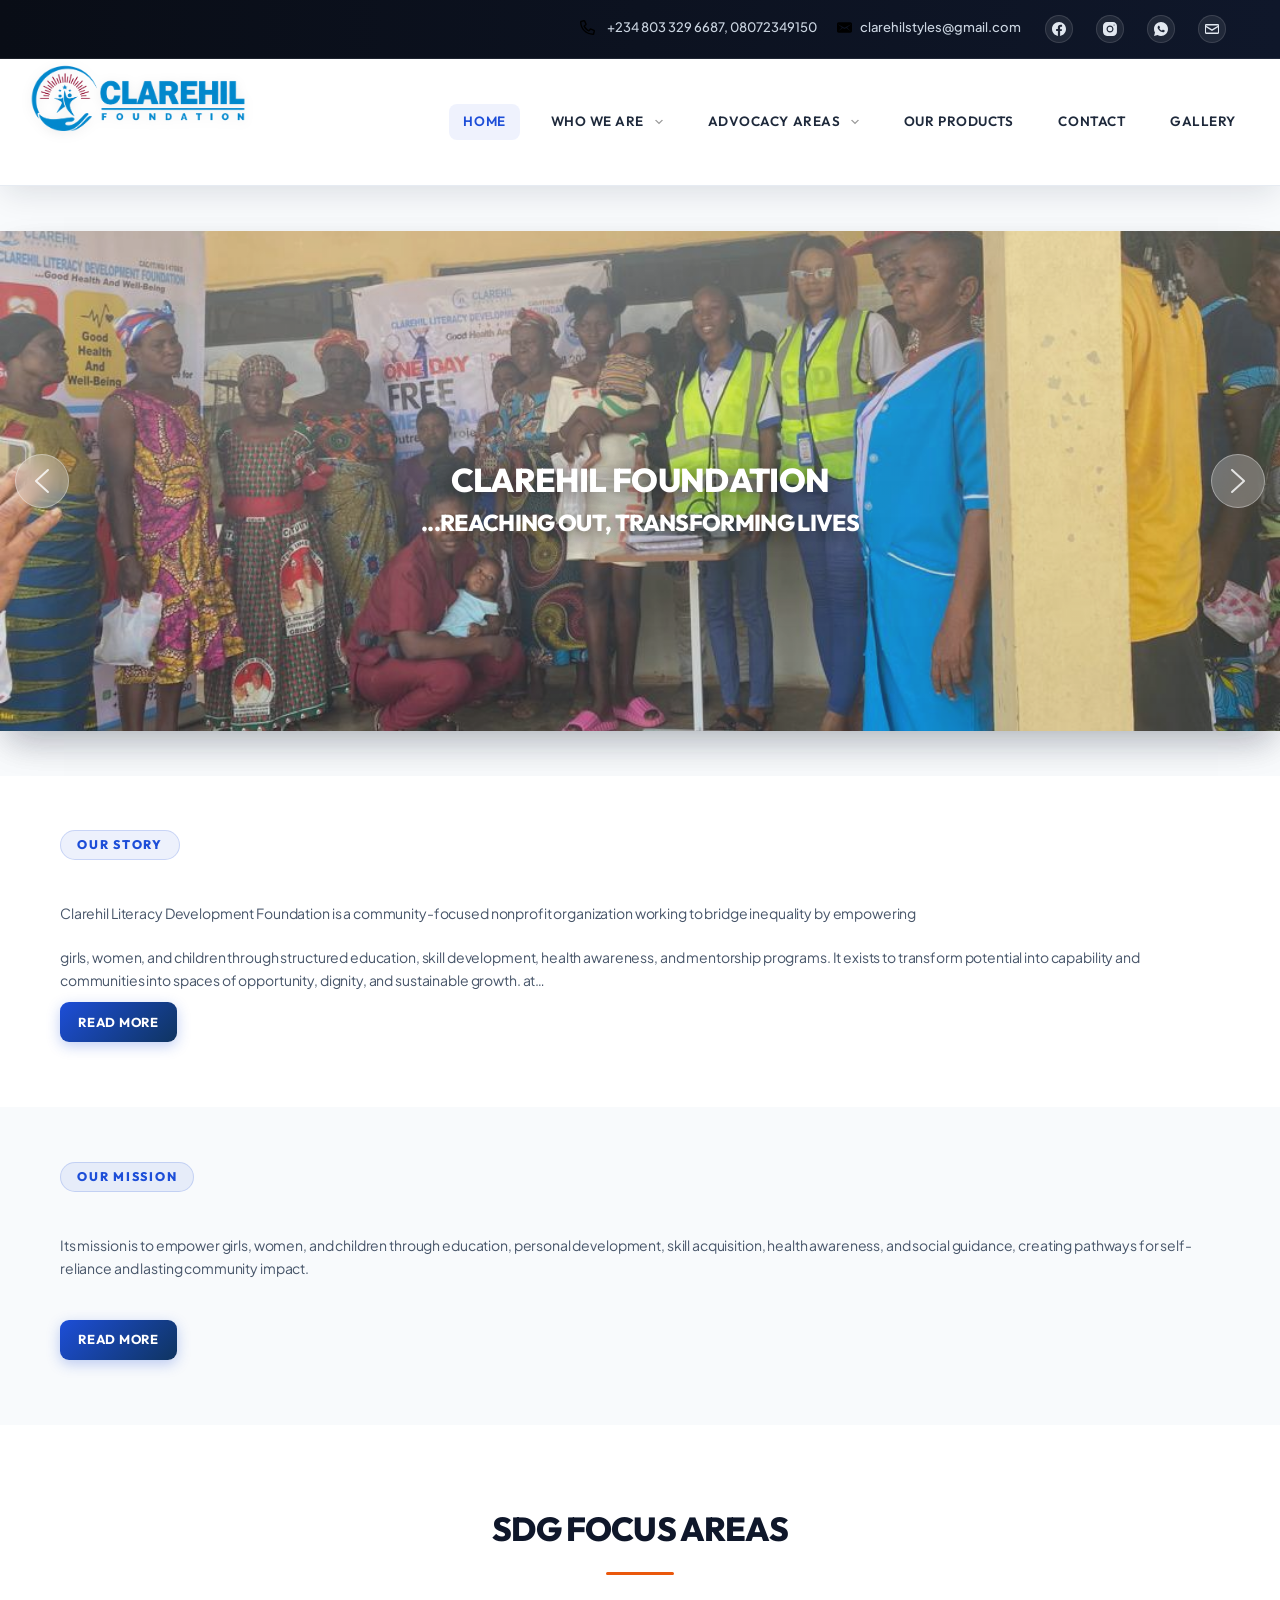
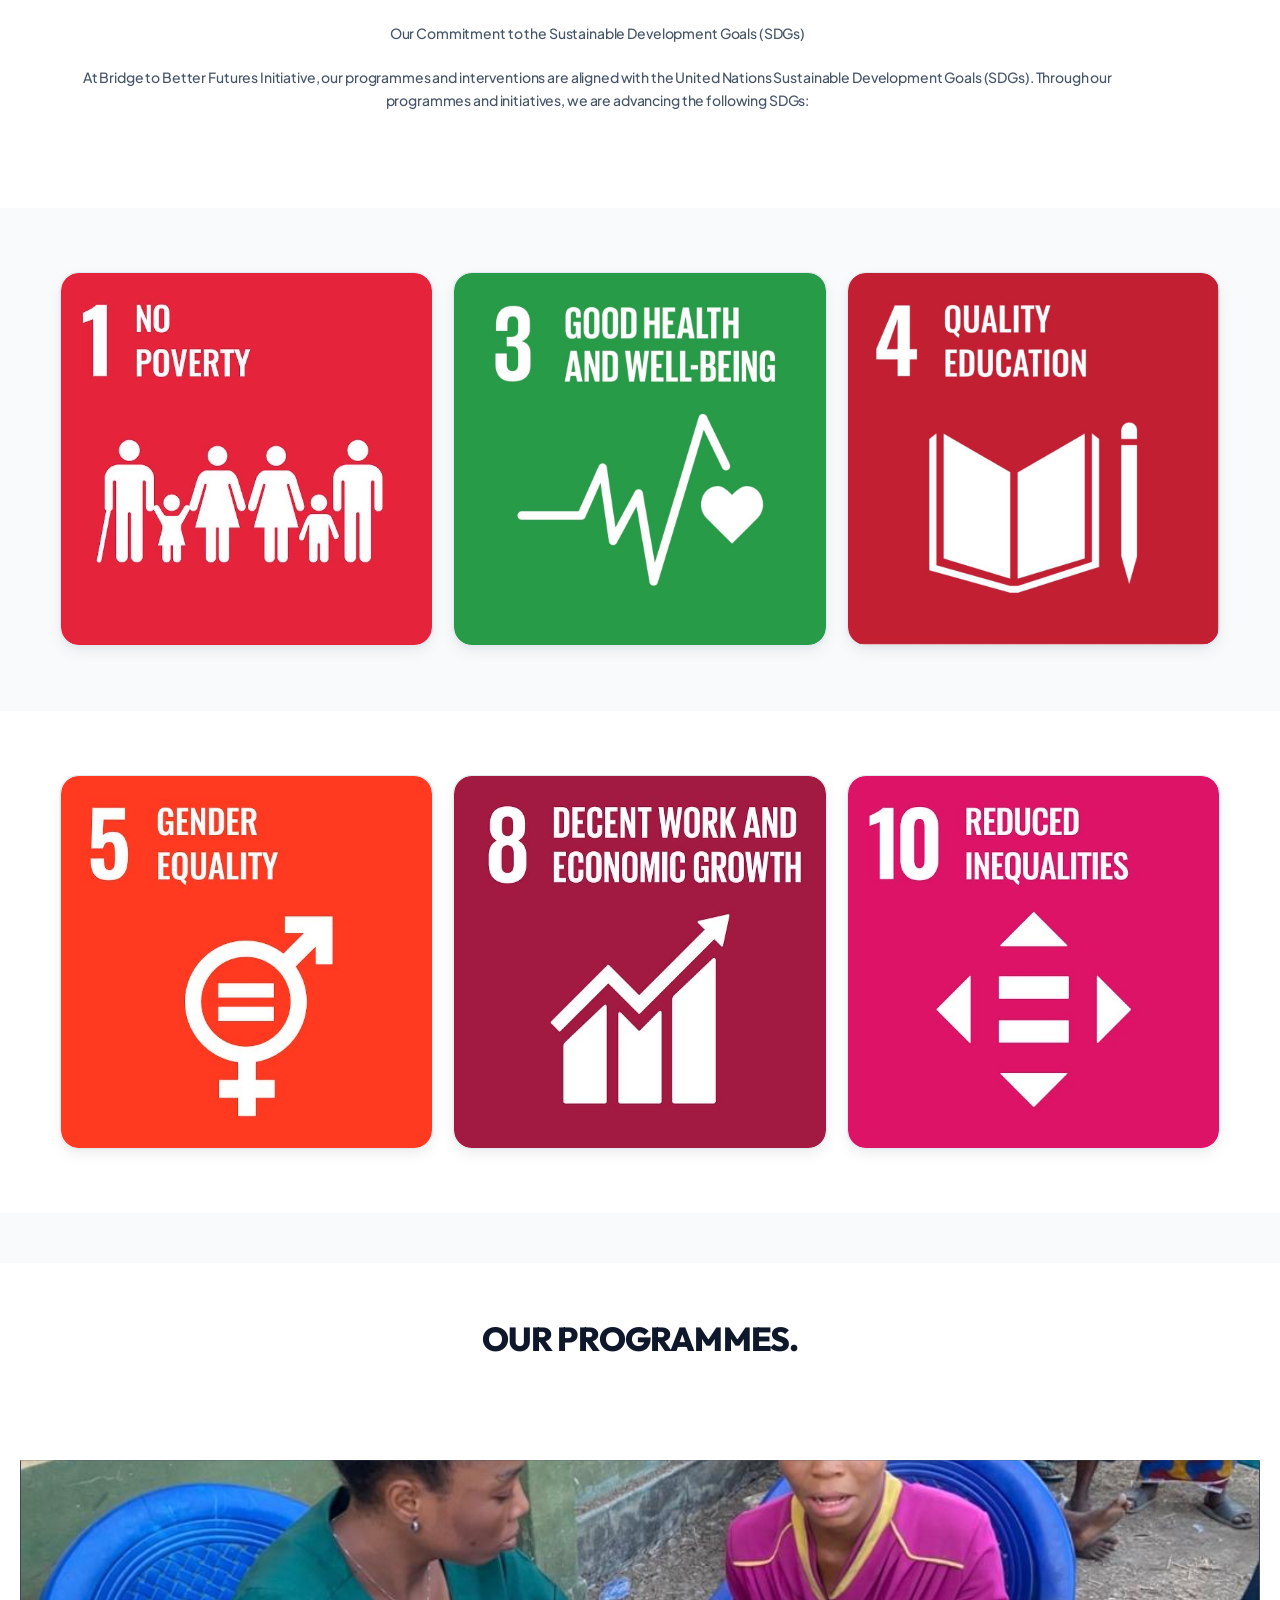
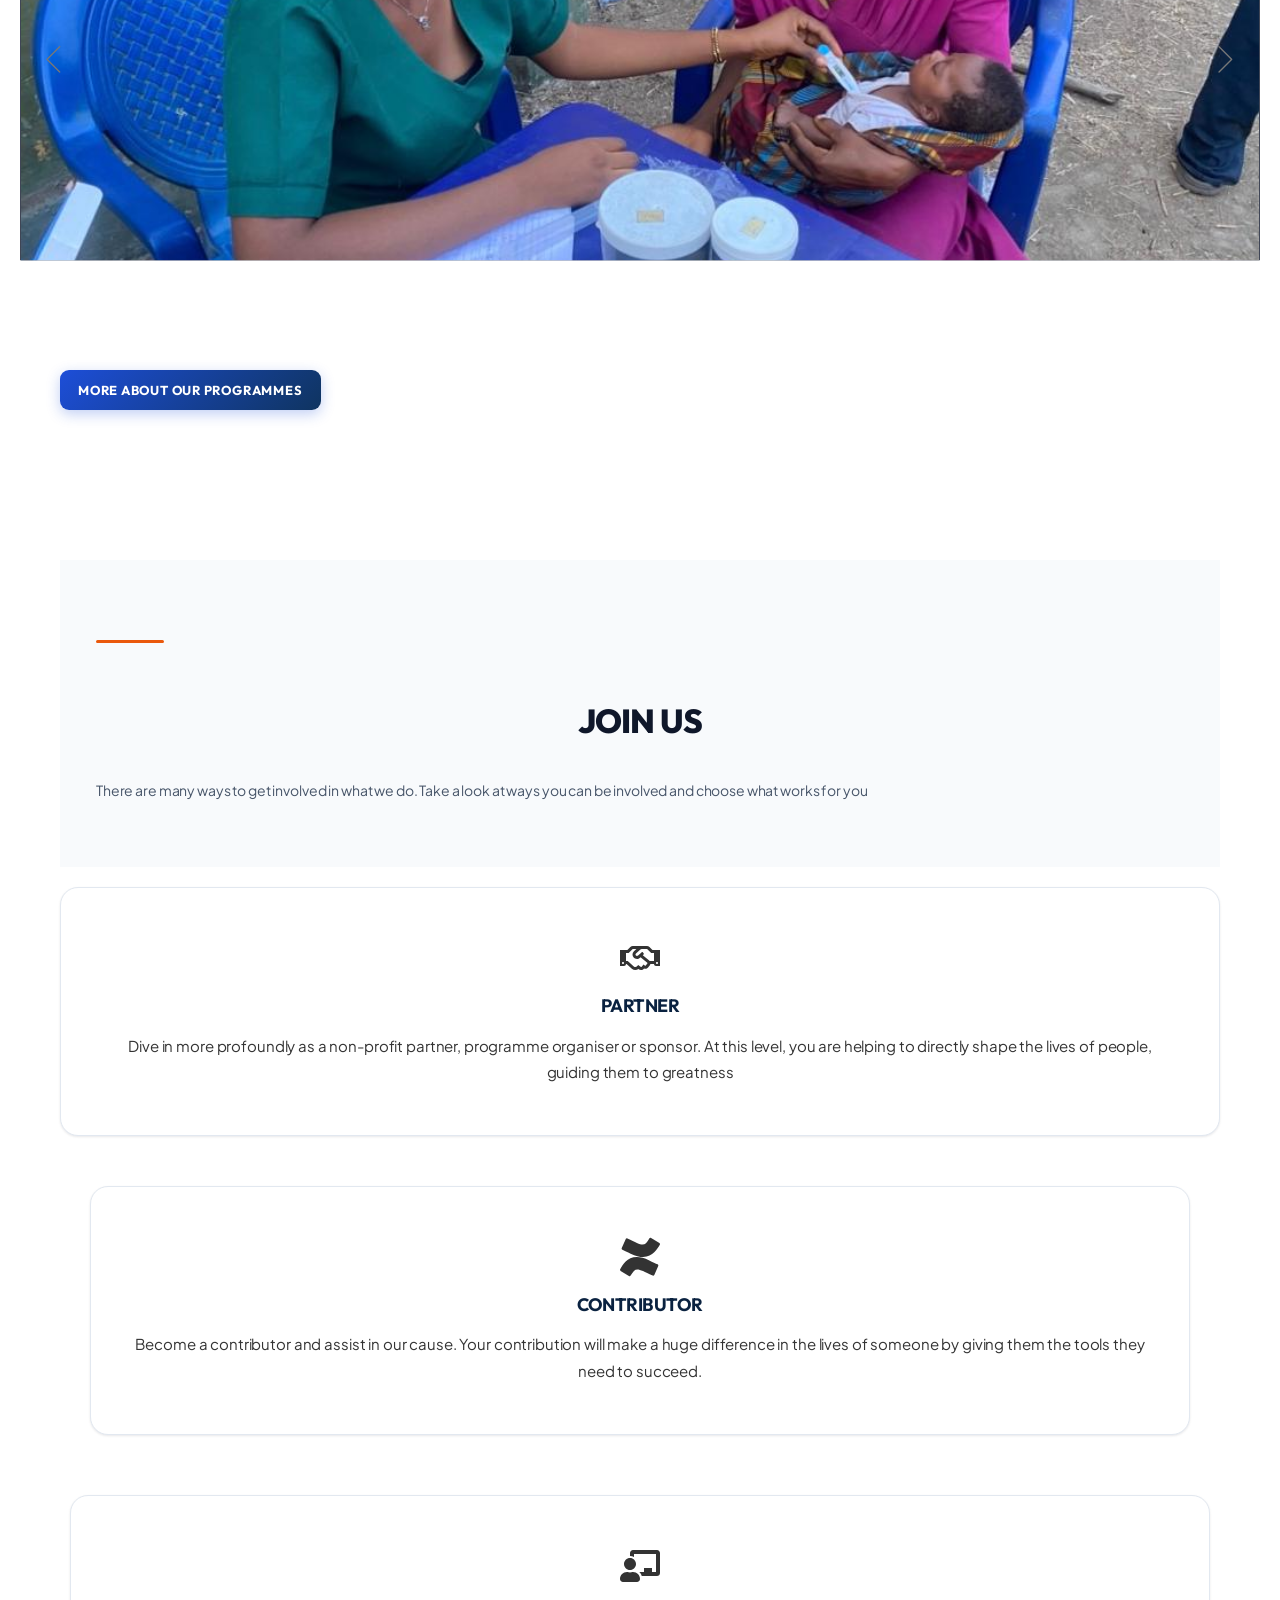
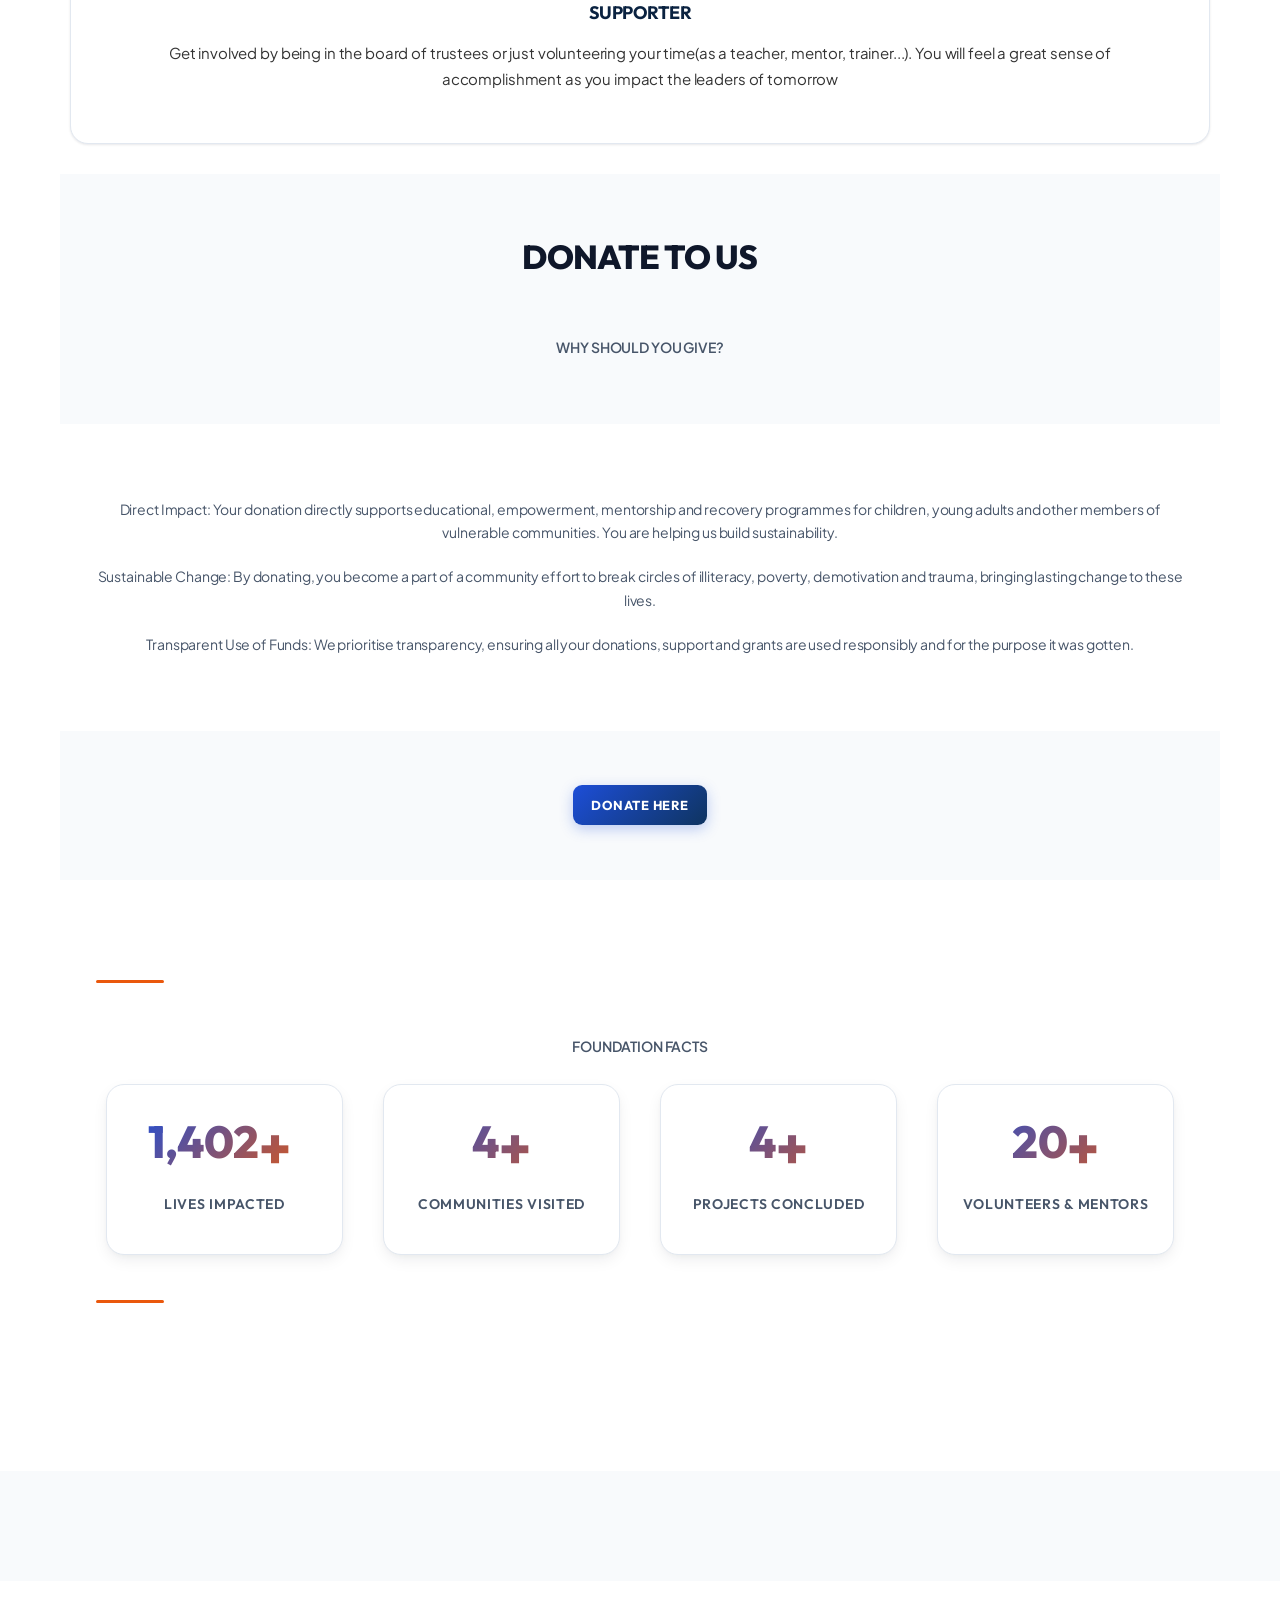
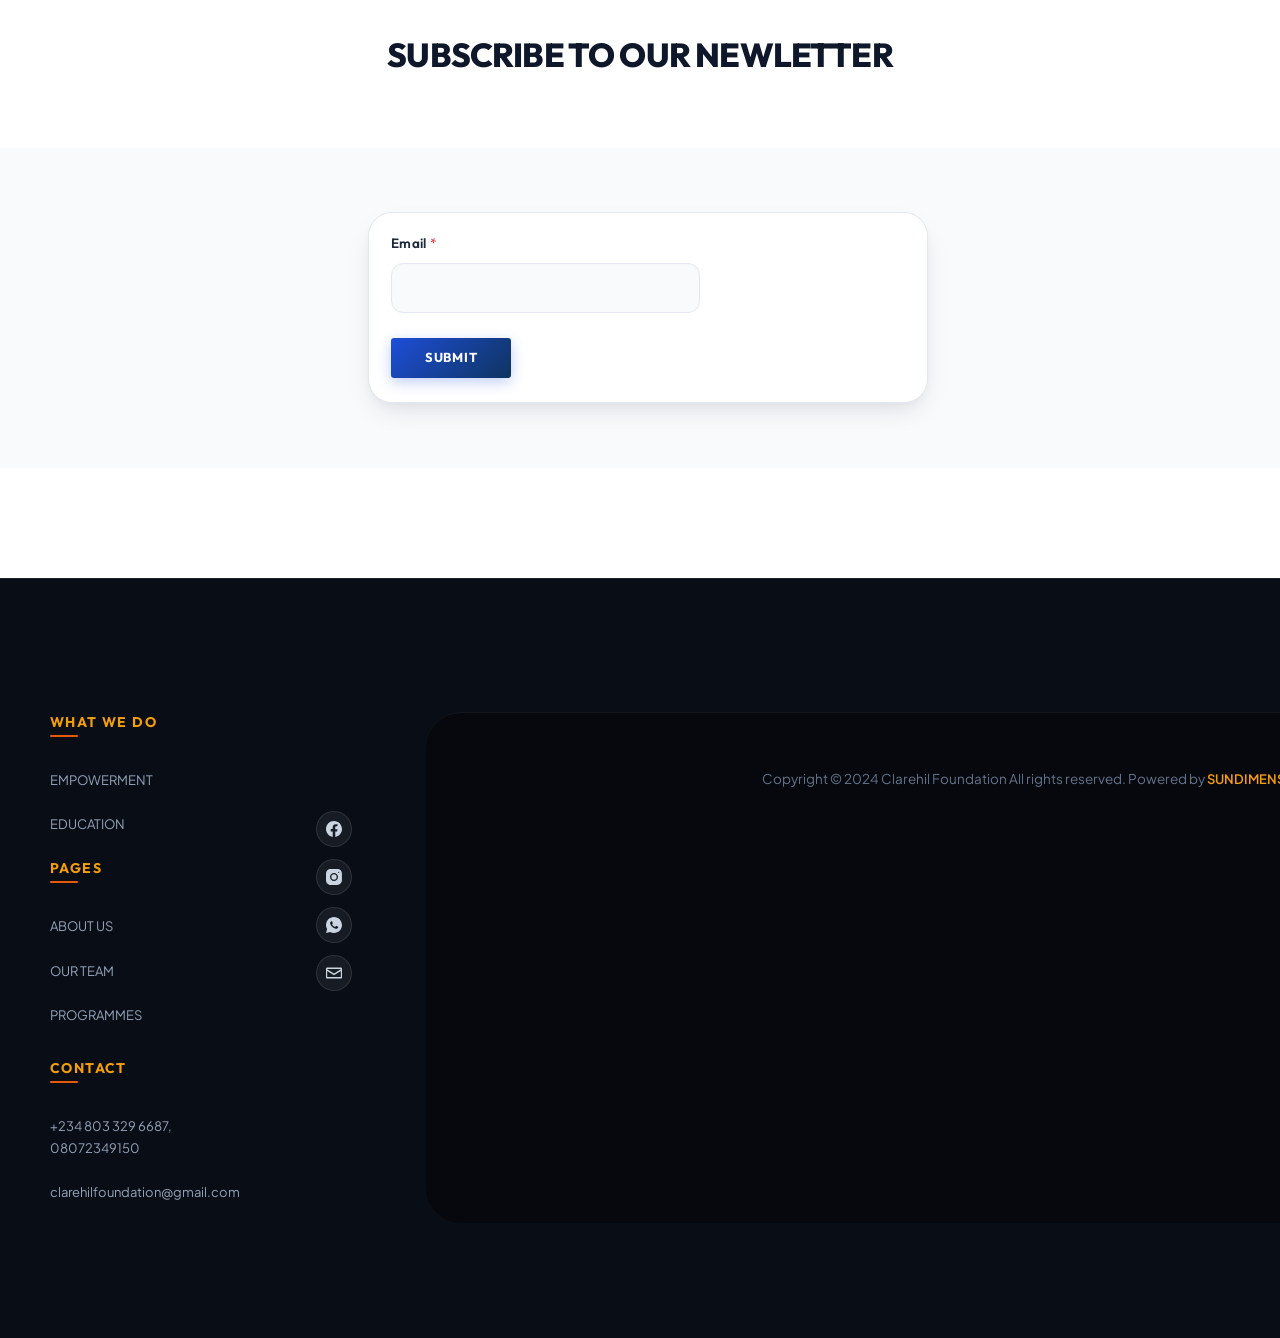
==== index.html @ 3bd88c91 ".com" ====
﻿<!DOCTYPE html> 
<html lang="en-US">
<head>
<meta charset="utf-8"/>
<meta content="width=device-width, initial-scale=1, maximum-scale=5, viewport-fit=cover" name="viewport"/>
<link href="https://gmpg.org/xfn/11" rel="profile"/>
<title>Clarehil Foundation – reaching out, too transforming lives</title>
<meta content="max-image-preview:large" name="robots">
<link href="https://fonts.googleapis.com/" rel="dns-prefetch">
<link href="feed/index.html" rel="alternate" title="Bridge To Better Futures Initiative » Feed" type="application/rss+xml"/>
<link href="comments/feed/index.html" rel="alternate" title="Bridge To Better Futures Initiative » Comments Feed" type="application/rss+xml"/>
<link href="wp-json/oembed/1.0/embed@url=https%253A%252F%252Fbridge2betterinitiative.org%252F" rel="alternate" title="oEmbed (JSON)" type="application/json+oembed"/>
<link href="wp-json/oembed/1.0/embed@url=https%253A%252F%252Fbridge2betterinitiative.org%252F&amp;format=xml" rel="alternate" title="oEmbed (XML)" type="text/xml+oembed"/>
<style id="wp-img-auto-sizes-contain-inline-css">
img:is([sizes=auto i],[sizes^="auto," i]){contain-intrinsic-size:3000px 1500px}
/*# sourceURL=wp-img-auto-sizes-contain-inline-css */
</style>
<link href="wp-content/uploads/blocksy/css/global.css@ver=15220.css" id="blocksy-dynamic-global-css" media="all" rel="stylesheet"/>
<style id="global-styles-inline-css">
:root{--wp--preset--aspect-ratio--square: 1;--wp--preset--aspect-ratio--4-3: 4/3;--wp--preset--aspect-ratio--3-4: 3/4;--wp--preset--aspect-ratio--3-2: 3/2;--wp--preset--aspect-ratio--2-3: 2/3;--wp--preset--aspect-ratio--16-9: 16/9;--wp--preset--aspect-ratio--9-16: 9/16;--wp--preset--color--black: #000000;--wp--preset--color--cyan-bluish-gray: #abb8c3;--wp--preset--color--white: #ffffff;--wp--preset--color--pale-pink: #f78da7;--wp--preset--color--vivid-red: #cf2e2e;--wp--preset--color--luminous-vivid-orange: #ff6900;--wp--preset--color--luminous-vivid-amber: #fcb900;--wp--preset--color--light-green-cyan: #7bdcb5;--wp--preset--color--vivid-green-cyan: #00d084;--wp--preset--color--pale-cyan-blue: #8ed1fc;--wp--preset--color--vivid-cyan-blue: #0693e3;--wp--preset--color--vivid-purple: #9b51e0;--wp--preset--color--palette-color-1: var(--theme-palette-color-1, #ca0000);--wp--preset--color--palette-color-2: var(--theme-palette-color-2, #24417C);--wp--preset--color--palette-color-3: var(--theme-palette-color-3, #355575);--wp--preset--color--palette-color-4: var(--theme-palette-color-4, #102136);--wp--preset--color--palette-color-5: var(--theme-palette-color-5, #E7EBEE);--wp--preset--color--palette-color-6: var(--theme-palette-color-6, #F3F5F7);--wp--preset--color--palette-color-7: var(--theme-palette-color-7, #F7FAFD);--wp--preset--color--palette-color-8: var(--theme-palette-color-8, #ffffff);--wp--preset--color--palette-color-9: var(--theme-palette-color-9, #FFE8DA);--wp--preset--gradient--vivid-cyan-blue-to-vivid-purple: linear-gradient(135deg,rgb(6,147,227) 0%,rgb(155,81,224) 100%);--wp--preset--gradient--light-green-cyan-to-vivid-green-cyan: linear-gradient(135deg,rgb(122,220,180) 0%,rgb(0,208,130) 100%);--wp--preset--gradient--luminous-vivid-amber-to-luminous-vivid-orange: linear-gradient(135deg,rgb(252,185,0) 0%,rgb(255,105,0) 100%);--wp--preset--gradient--luminous-vivid-orange-to-vivid-red: linear-gradient(135deg,rgb(255,105,0) 0%,rgb(207,46,46) 100%);--wp--preset--gradient--very-light-gray-to-cyan-bluish-gray: linear-gradient(135deg,rgb(238,238,238) 0%,rgb(169,184,195) 100%);--wp--preset--gradient--cool-to-warm-spectrum: linear-gradient(135deg,rgb(74,234,220) 0%,rgb(151,120,209) 20%,rgb(207,42,186) 40%,rgb(238,44,130) 60%,rgb(251,105,98) 80%,rgb(254,248,76) 100%);--wp--preset--gradient--blush-light-purple: linear-gradient(135deg,rgb(255,206,236) 0%,rgb(152,150,240) 100%);--wp--preset--gradient--blush-bordeaux: linear-gradient(135deg,rgb(254,205,165) 0%,rgb(254,45,45) 50%,rgb(107,0,62) 100%);--wp--preset--gradient--luminous-dusk: linear-gradient(135deg,rgb(255,203,112) 0%,rgb(199,81,192) 50%,rgb(65,88,208) 100%);--wp--preset--gradient--pale-ocean: linear-gradient(135deg,rgb(255,245,203) 0%,rgb(182,227,212) 50%,rgb(51,167,181) 100%);--wp--preset--gradient--electric-grass: linear-gradient(135deg,rgb(202,248,128) 0%,rgb(113,206,126) 100%);--wp--preset--gradient--midnight: linear-gradient(135deg,rgb(2,3,129) 0%,rgb(40,116,252) 100%);--wp--preset--gradient--juicy-peach: linear-gradient(to right, #ffecd2 0%, #fcb69f 100%);--wp--preset--gradient--young-passion: linear-gradient(to right, #ff8177 0%, #ff867a 0%, #ff8c7f 21%, #f99185 52%, #cf556c 78%, #b12a5b 100%);--wp--preset--gradient--true-sunset: linear-gradient(to right, #fa709a 0%, #fee140 100%);--wp--preset--gradient--morpheus-den: linear-gradient(to top, #30cfd0 0%, #330867 100%);--wp--preset--gradient--plum-plate: linear-gradient(135deg, #667eea 0%, #764ba2 100%);--wp--preset--gradient--aqua-splash: linear-gradient(15deg, #13547a 0%, #80d0c7 100%);--wp--preset--gradient--love-kiss: linear-gradient(to top, #ff0844 0%, #ffb199 100%);--wp--preset--gradient--new-retrowave: linear-gradient(to top, #3b41c5 0%, #a981bb 49%, #ffc8a9 100%);--wp--preset--gradient--plum-bath: linear-gradient(to top, #cc208e 0%, #6713d2 100%);--wp--preset--gradient--high-flight: linear-gradient(to right, #0acffe 0%, #495aff 100%);--wp--preset--gradient--teen-party: linear-gradient(-225deg, #FF057C 0%, #8D0B93 50%, #321575 100%);--wp--preset--gradient--fabled-sunset: linear-gradient(-225deg, #231557 0%, #44107A 29%, #FF1361 67%, #FFF800 100%);--wp--preset--gradient--arielle-smile: radial-gradient(circle 248px at center, #16d9e3 0%, #30c7ec 47%, #46aef7 100%);--wp--preset--gradient--itmeo-branding: linear-gradient(180deg, #2af598 0%, #009efd 100%);--wp--preset--gradient--deep-blue: linear-gradient(to right, #6a11cb 0%, #2575fc 100%);--wp--preset--gradient--strong-bliss: linear-gradient(to right, #f78ca0 0%, #f9748f 19%, #fd868c 60%, #fe9a8b 100%);--wp--preset--gradient--sweet-period: linear-gradient(to top, #3f51b1 0%, #5a55ae 13%, #7b5fac 25%, #8f6aae 38%, #a86aa4 50%, #cc6b8e 62%, #f18271 75%, #f3a469 87%, #f7c978 100%);--wp--preset--gradient--purple-division: linear-gradient(to top, #7028e4 0%, #e5b2ca 100%);--wp--preset--gradient--cold-evening: linear-gradient(to top, #0c3483 0%, #a2b6df 100%, #6b8cce 100%, #a2b6df 100%);--wp--preset--gradient--mountain-rock: linear-gradient(to right, #868f96 0%, #596164 100%);--wp--preset--gradient--desert-hump: linear-gradient(to top, #c79081 0%, #dfa579 100%);--wp--preset--gradient--ethernal-constance: linear-gradient(to top, #09203f 0%, #537895 100%);--wp--preset--gradient--happy-memories: linear-gradient(-60deg, #ff5858 0%, #f09819 100%);--wp--preset--gradient--grown-early: linear-gradient(to top, #0ba360 0%, #3cba92 100%);--wp--preset--gradient--morning-salad: linear-gradient(-225deg, #B7F8DB 0%, #50A7C2 100%);--wp--preset--gradient--night-call: linear-gradient(-225deg, #AC32E4 0%, #7918F2 48%, #4801FF 100%);--wp--preset--gradient--mind-crawl: linear-gradient(-225deg, #473B7B 0%, #3584A7 51%, #30D2BE 100%);--wp--preset--gradient--angel-care: linear-gradient(-225deg, #FFE29F 0%, #FFA99F 48%, #FF719A 100%);--wp--preset--gradient--juicy-cake: linear-gradient(to top, #e14fad 0%, #f9d423 100%);--wp--preset--gradient--rich-metal: linear-gradient(to right, #d7d2cc 0%, #304352 100%);--wp--preset--gradient--mole-hall: linear-gradient(-20deg, #616161 0%, #9bc5c3 100%);--wp--preset--gradient--cloudy-knoxville: linear-gradient(120deg, #fdfbfb 0%, #ebedee 100%);--wp--preset--gradient--soft-grass: linear-gradient(to top, #c1dfc4 0%, #deecdd 100%);--wp--preset--gradient--saint-petersburg: linear-gradient(135deg, #f5f7fa 0%, #c3cfe2 100%);--wp--preset--gradient--everlasting-sky: linear-gradient(135deg, #fdfcfb 0%, #e2d1c3 100%);--wp--preset--gradient--kind-steel: linear-gradient(-20deg, #e9defa 0%, #fbfcdb 100%);--wp--preset--gradient--over-sun: linear-gradient(60deg, #abecd6 0%, #fbed96 100%);--wp--preset--gradient--premium-white: linear-gradient(to top, #d5d4d0 0%, #d5d4d0 1%, #eeeeec 31%, #efeeec 75%, #e9e9e7 100%);--wp--preset--gradient--clean-mirror: linear-gradient(45deg, #93a5cf 0%, #e4efe9 100%);--wp--preset--gradient--wild-apple: linear-gradient(to top, #d299c2 0%, #fef9d7 100%);--wp--preset--gradient--snow-again: linear-gradient(to top, #e6e9f0 0%, #eef1f5 100%);--wp--preset--gradient--confident-cloud: linear-gradient(to top, #dad4ec 0%, #dad4ec 1%, #f3e7e9 100%);--wp--preset--gradient--glass-water: linear-gradient(to top, #dfe9f3 0%, white 100%);--wp--preset--gradient--perfect-white: linear-gradient(-225deg, #E3FDF5 0%, #FFE6FA 100%);--wp--preset--font-size--small: 13px;--wp--preset--font-size--medium: 20px;--wp--preset--font-size--large: clamp(22px, 1.375rem + ((1vw - 3.2px) * 0.625), 30px);--wp--preset--font-size--x-large: clamp(30px, 1.875rem + ((1vw - 3.2px) * 1.563), 50px);--wp--preset--font-size--xx-large: clamp(45px, 2.813rem + ((1vw - 3.2px) * 2.734), 80px);--wp--preset--spacing--20: 0.44rem;--wp--preset--spacing--30: 0.67rem;--wp--preset--spacing--40: 1rem;--wp--preset--spacing--50: 1.5rem;--wp--preset--spacing--60: 2.25rem;--wp--preset--spacing--70: 3.38rem;--wp--preset--spacing--80: 5.06rem;--wp--preset--shadow--natural: 6px 6px 9px rgba(0, 0, 0, 0.2);--wp--preset--shadow--deep: 12px 12px 50px rgba(0, 0, 0, 0.4);--wp--preset--shadow--sharp: 6px 6px 0px rgba(0, 0, 0, 0.2);--wp--preset--shadow--outlined: 6px 6px 0px -3px rgb(255, 255, 255), 6px 6px rgb(0, 0, 0);--wp--preset--shadow--crisp: 6px 6px 0px rgb(0, 0, 0);}.wp-block-button{--wp--preset--dimension--25: 25%;--wp--preset--dimension--50: 50%;--wp--preset--dimension--75: 75%;--wp--preset--dimension--100: 100%;}:root { --wp--style--global--content-size: var(--theme-block-max-width);--wp--style--global--wide-size: var(--theme-block-wide-max-width); }:where(body) { margin: 0; }.wp-site-blocks > .alignleft { float: left; margin-right: 2em; }.wp-site-blocks > .alignright { float: right; margin-left: 2em; }.wp-site-blocks > .aligncenter { justify-content: center; margin-left: auto; margin-right: auto; }:where(.wp-site-blocks) > * { margin-block-start: var(--theme-content-spacing); margin-block-end: 0; }:where(.wp-site-blocks) > :first-child { margin-block-start: 0; }:where(.wp-site-blocks) > :last-child { margin-block-end: 0; }:root { --wp--style--block-gap: var(--theme-content-spacing); }:root :where(.is-layout-flow) > :first-child{margin-block-start: 0;}:root :where(.is-layout-flow) > :last-child{margin-block-end: 0;}:root :where(.is-layout-flow) > *{margin-block-start: var(--theme-content-spacing);margin-block-end: 0;}:root :where(.is-layout-constrained) > :first-child{margin-block-start: 0;}:root :where(.is-layout-constrained) > :last-child{margin-block-end: 0;}:root :where(.is-layout-constrained) > *{margin-block-start: var(--theme-content-spacing);margin-block-end: 0;}:root :where(.is-layout-flex){gap: var(--theme-content-spacing);}:root :where(.is-layout-grid){gap: var(--theme-content-spacing);}.is-layout-flow > .alignleft{float: left;margin-inline-start: 0;margin-inline-end: 2em;}.is-layout-flow > .alignright{float: right;margin-inline-start: 2em;margin-inline-end: 0;}.is-layout-flow > .aligncenter{margin-left: auto !important;margin-right: auto !important;}.is-layout-constrained > .alignleft{float: left;margin-inline-start: 0;margin-inline-end: 2em;}.is-layout-constrained > .alignright{float: right;margin-inline-start: 2em;margin-inline-end: 0;}.is-layout-constrained > .aligncenter{margin-left: auto !important;margin-right: auto !important;}.is-layout-constrained > :where(:not(.alignleft):not(.alignright):not(.alignfull)){max-width: var(--wp--style--global--content-size);margin-left: auto !important;margin-right: auto !important;}.is-layout-constrained > .alignwide{max-width: var(--wp--style--global--wide-size);}body .is-layout-flex{display: flex;}.is-layout-flex{flex-wrap: wrap;align-items: center;}.is-layout-flex > :is(*, div){margin: 0;}body .is-layout-grid{display: grid;}.is-layout-grid > :is(*, div){margin: 0;}body{padding-top: 0px;padding-right: 0px;padding-bottom: 0px;padding-left: 0px;}:root :where(.wp-element-button, .wp-block-button__link){font-style: inherit;font-weight: inherit;letter-spacing: inherit;text-transform: inherit;}.has-black-color{color: var(--wp--preset--color--black) !important;}.has-cyan-bluish-gray-color{color: var(--wp--preset--color--cyan-bluish-gray) !important;}.has-white-color{color: var(--wp--preset--color--white) !important;}.has-pale-pink-color{color: var(--wp--preset--color--pale-pink) !important;}.has-vivid-red-color{color: var(--wp--preset--color--vivid-red) !important;}.has-luminous-vivid-orange-color{color: var(--wp--preset--color--luminous-vivid-orange) !important;}.has-luminous-vivid-amber-color{color: var(--wp--preset--color--luminous-vivid-amber) !important;}.has-light-green-cyan-color{color: var(--wp--preset--color--light-green-cyan) !important;}.has-vivid-green-cyan-color{color: var(--wp--preset--color--vivid-green-cyan) !important;}.has-pale-cyan-blue-color{color: var(--wp--preset--color--pale-cyan-blue) !important;}.has-vivid-cyan-blue-color{color: var(--wp--preset--color--vivid-cyan-blue) !important;}.has-vivid-purple-color{color: var(--wp--preset--color--vivid-purple) !important;}.has-palette-color-1-color{color: var(--wp--preset--color--palette-color-1) !important;}.has-palette-color-2-color{color: var(--wp--preset--color--palette-color-2) !important;}.has-palette-color-3-color{color: var(--wp--preset--color--palette-color-3) !important;}.has-palette-color-4-color{color: var(--wp--preset--color--palette-color-4) !important;}.has-palette-color-5-color{color: var(--wp--preset--color--palette-color-5) !important;}.has-palette-color-6-color{color: var(--wp--preset--color--palette-color-6) !important;}.has-palette-color-7-color{color: var(--wp--preset--color--palette-color-7) !important;}.has-palette-color-8-color{color: var(--wp--preset--color--palette-color-8) !important;}.has-palette-color-9-color{color: var(--wp--preset--color--palette-color-9) !important;}.has-black-background-color{background-color: var(--wp--preset--color--black) !important;}.has-cyan-bluish-gray-background-color{background-color: var(--wp--preset--color--cyan-bluish-gray) !important;}.has-white-background-color{background-color: var(--wp--preset--color--white) !important;}.has-pale-pink-background-color{background-color: var(--wp--preset--color--pale-pink) !important;}.has-vivid-red-background-color{background-color: var(--wp--preset--color--vivid-red) !important;}.has-luminous-vivid-orange-background-color{background-color: var(--wp--preset--color--luminous-vivid-orange) !important;}.has-luminous-vivid-amber-background-color{background-color: var(--wp--preset--color--luminous-vivid-amber) !important;}.has-light-green-cyan-background-color{background-color: var(--wp--preset--color--light-green-cyan) !important;}.has-vivid-green-cyan-background-color{background-color: var(--wp--preset--color--vivid-green-cyan) !important;}.has-pale-cyan-blue-background-color{background-color: var(--wp--preset--color--pale-cyan-blue) !important;}.has-vivid-cyan-blue-background-color{background-color: var(--wp--preset--color--vivid-cyan-blue) !important;}.has-vivid-purple-background-color{background-color: var(--wp--preset--color--vivid-purple) !important;}.has-palette-color-1-background-color{background-color: var(--wp--preset--color--palette-color-1) !important;}.has-palette-color-2-background-color{background-color: var(--wp--preset--color--palette-color-2) !important;}.has-palette-color-3-background-color{background-color: var(--wp--preset--color--palette-color-3) !important;}.has-palette-color-4-background-color{background-color: var(--wp--preset--color--palette-color-4) !important;}.has-palette-color-5-background-color{background-color: var(--wp--preset--color--palette-color-5) !important;}.has-palette-color-6-background-color{background-color: var(--wp--preset--color--palette-color-6) !important;}.has-palette-color-7-background-color{background-color: var(--wp--preset--color--palette-color-7) !important;}.has-palette-color-8-background-color{background-color: var(--wp--preset--color--palette-color-8) !important;}.has-palette-color-9-background-color{background-color: var(--wp--preset--color--palette-color-9) !important;}.has-black-border-color{border-color: var(--wp--preset--color--black) !important;}.has-cyan-bluish-gray-border-color{border-color: var(--wp--preset--color--cyan-bluish-gray) !important;}.has-white-border-color{border-color: var(--wp--preset--color--white) !important;}.has-pale-pink-border-color{border-color: var(--wp--preset--color--pale-pink) !important;}.has-vivid-red-border-color{border-color: var(--wp--preset--color--vivid-red) !important;}.has-luminous-vivid-orange-border-color{border-color: var(--wp--preset--color--luminous-vivid-orange) !important;}.has-luminous-vivid-amber-border-color{border-color: var(--wp--preset--color--luminous-vivid-amber) !important;}.has-light-green-cyan-border-color{border-color: var(--wp--preset--color--light-green-cyan) !important;}.has-vivid-green-cyan-border-color{border-color: var(--wp--preset--color--vivid-green-cyan) !important;}.has-pale-cyan-blue-border-color{border-color: var(--wp--preset--color--pale-cyan-blue) !important;}.has-vivid-cyan-blue-border-color{border-color: var(--wp--preset--color--vivid-cyan-blue) !important;}.has-vivid-purple-border-color{border-color: var(--wp--preset--color--vivid-purple) !important;}.has-palette-color-1-border-color{border-color: var(--wp--preset--color--palette-color-1) !important;}.has-palette-color-2-border-color{border-color: var(--wp--preset--color--palette-color-2) !important;}.has-palette-color-3-border-color{border-color: var(--wp--preset--color--palette-color-3) !important;}.has-palette-color-4-border-color{border-color: var(--wp--preset--color--palette-color-4) !important;}.has-palette-color-5-border-color{border-color: var(--wp--preset--color--palette-color-5) !important;}.has-palette-color-6-border-color{border-color: var(--wp--preset--color--palette-color-6) !important;}.has-palette-color-7-border-color{border-color: var(--wp--preset--color--palette-color-7) !important;}.has-palette-color-8-border-color{border-color: var(--wp--preset--color--palette-color-8) !important;}.has-palette-color-9-border-color{border-color: var(--wp--preset--color--palette-color-9) !important;}.has-vivid-cyan-blue-to-vivid-purple-gradient-background{background: var(--wp--preset--gradient--vivid-cyan-blue-to-vivid-purple) !important;}.has-light-green-cyan-to-vivid-green-cyan-gradient-background{background: var(--wp--preset--gradient--light-green-cyan-to-vivid-green-cyan) !important;}.has-luminous-vivid-amber-to-luminous-vivid-orange-gradient-background{background: var(--wp--preset--gradient--luminous-vivid-amber-to-luminous-vivid-orange) !important;}.has-luminous-vivid-orange-to-vivid-red-gradient-background{background: var(--wp--preset--gradient--luminous-vivid-orange-to-vivid-red) !important;}.has-very-light-gray-to-cyan-bluish-gray-gradient-background{background: var(--wp--preset--gradient--very-light-gray-to-cyan-bluish-gray) !important;}.has-cool-to-warm-spectrum-gradient-background{background: var(--wp--preset--gradient--cool-to-warm-spectrum) !important;}.has-blush-light-purple-gradient-background{background: var(--wp--preset--gradient--blush-light-purple) !important;}.has-blush-bordeaux-gradient-background{background: var(--wp--preset--gradient--blush-bordeaux) !important;}.has-luminous-dusk-gradient-background{background: var(--wp--preset--gradient--luminous-dusk) !important;}.has-pale-ocean-gradient-background{background: var(--wp--preset--gradient--pale-ocean) !important;}.has-electric-grass-gradient-background{background: var(--wp--preset--gradient--electric-grass) !important;}.has-midnight-gradient-background{background: var(--wp--preset--gradient--midnight) !important;}.has-juicy-peach-gradient-background{background: var(--wp--preset--gradient--juicy-peach) !important;}.has-young-passion-gradient-background{background: var(--wp--preset--gradient--young-passion) !important;}.has-true-sunset-gradient-background{background: var(--wp--preset--gradient--true-sunset) !important;}.has-morpheus-den-gradient-background{background: var(--wp--preset--gradient--morpheus-den) !important;}.has-plum-plate-gradient-background{background: var(--wp--preset--gradient--plum-plate) !important;}.has-aqua-splash-gradient-background{background: var(--wp--preset--gradient--aqua-splash) !important;}.has-love-kiss-gradient-background{background: var(--wp--preset--gradient--love-kiss) !important;}.has-new-retrowave-gradient-background{background: var(--wp--preset--gradient--new-retrowave) !important;}.has-plum-bath-gradient-background{background: var(--wp--preset--gradient--plum-bath) !important;}.has-high-flight-gradient-background{background: var(--wp--preset--gradient--high-flight) !important;}.has-teen-party-gradient-background{background: var(--wp--preset--gradient--teen-party) !important;}.has-fabled-sunset-gradient-background{background: var(--wp--preset--gradient--fabled-sunset) !important;}.has-arielle-smile-gradient-background{background: var(--wp--preset--gradient--arielle-smile) !important;}.has-itmeo-branding-gradient-background{background: var(--wp--preset--gradient--itmeo-branding) !important;}.has-deep-blue-gradient-background{background: var(--wp--preset--gradient--deep-blue) !important;}.has-strong-bliss-gradient-background{background: var(--wp--preset--gradient--strong-bliss) !important;}.has-sweet-period-gradient-background{background: var(--wp--preset--gradient--sweet-period) !important;}.has-purple-division-gradient-background{background: var(--wp--preset--gradient--purple-division) !important;}.has-cold-evening-gradient-background{background: var(--wp--preset--gradient--cold-evening) !important;}.has-mountain-rock-gradient-background{background: var(--wp--preset--gradient--mountain-rock) !important;}.has-desert-hump-gradient-background{background: var(--wp--preset--gradient--desert-hump) !important;}.has-ethernal-constance-gradient-background{background: var(--wp--preset--gradient--ethernal-constance) !important;}.has-happy-memories-gradient-background{background: var(--wp--preset--gradient--happy-memories) !important;}.has-grown-early-gradient-background{background: var(--wp--preset--gradient--grown-early) !important;}.has-morning-salad-gradient-background{background: var(--wp--preset--gradient--morning-salad) !important;}.has-night-call-gradient-background{background: var(--wp--preset--gradient--night-call) !important;}.has-mind-crawl-gradient-background{background: var(--wp--preset--gradient--mind-crawl) !important;}.has-angel-care-gradient-background{background: var(--wp--preset--gradient--angel-care) !important;}.has-juicy-cake-gradient-background{background: var(--wp--preset--gradient--juicy-cake) !important;}.has-rich-metal-gradient-background{background: var(--wp--preset--gradient--rich-metal) !important;}.has-mole-hall-gradient-background{background: var(--wp--preset--gradient--mole-hall) !important;}.has-cloudy-knoxville-gradient-background{background: var(--wp--preset--gradient--cloudy-knoxville) !important;}.has-soft-grass-gradient-background{background: var(--wp--preset--gradient--soft-grass) !important;}.has-saint-petersburg-gradient-background{background: var(--wp--preset--gradient--saint-petersburg) !important;}.has-everlasting-sky-gradient-background{background: var(--wp--preset--gradient--everlasting-sky) !important;}.has-kind-steel-gradient-background{background: var(--wp--preset--gradient--kind-steel) !important;}.has-over-sun-gradient-background{background: var(--wp--preset--gradient--over-sun) !important;}.has-premium-white-gradient-background{background: var(--wp--preset--gradient--premium-white) !important;}.has-clean-mirror-gradient-background{background: var(--wp--preset--gradient--clean-mirror) !important;}.has-wild-apple-gradient-background{background: var(--wp--preset--gradient--wild-apple) !important;}.has-snow-again-gradient-background{background: var(--wp--preset--gradient--snow-again) !important;}.has-confident-cloud-gradient-background{background: var(--wp--preset--gradient--confident-cloud) !important;}.has-glass-water-gradient-background{background: var(--wp--preset--gradient--glass-water) !important;}.has-perfect-white-gradient-background{background: var(--wp--preset--gradient--perfect-white) !important;}.has-small-font-size{font-size: var(--wp--preset--font-size--small) !important;}.has-medium-font-size{font-size: var(--wp--preset--font-size--medium) !important;}.has-large-font-size{font-size: var(--wp--preset--font-size--large) !important;}.has-x-large-font-size{font-size: var(--wp--preset--font-size--x-large) !important;}.has-xx-large-font-size{font-size: var(--wp--preset--font-size--xx-large) !important;}
/*# sourceURL=global-styles-inline-css */
</style>
<link href="wp-content/plugins/contact-form-7/includes/css/styles.css@ver=6.0.2.css" id="contact-form-7-css" media="all" rel="stylesheet"/>
<link href="wp-content/plugins/ht-mega-for-elementor/assets/css/htbbootstrap.css@ver=2.7.7.css" id="htbbootstrap-css" media="all" rel="stylesheet"/>
<link href="wp-content/plugins/elementor/assets/lib/font-awesome/css/font-awesome.min.css@ver=4.7.0.css" id="font-awesome-css" media="all" rel="stylesheet"/>
<link href="wp-content/plugins/ht-mega-for-elementor/assets/css/animation.css@ver=2.7.7.css" id="htmega-animation-css" media="all" rel="stylesheet"/>
<link href="wp-content/plugins/ht-mega-for-elementor/assets/css/htmega-keyframes.css@ver=2.7.7.css" id="htmega-keyframes-css" media="all" rel="stylesheet"/>
<link href="wp-content/plugins/ht-mega-for-elementor/assets/css/htmega-global-style.min.css@ver=2.7.7.css" id="htmega-global-style-min-css" media="all" rel="stylesheet"/>
<link href="wp-content/themes/blocksy/style.css@ver=7.1.css" id="parent-style-css" media="all" rel="stylesheet"/>
<link href="https://fonts.googleapis.com/css2?family=Raleway:wght@400;500;600;700&amp;family=Montserrat:wght@600&amp;family=Montserrat%20Alternates:wght@700&amp;family=Noto%20Sans%20Arabic:wght@700&amp;display=swap" id="blocksy-fonts-font-source-google-css" media="all" rel="stylesheet"/>
<link href="wp-content/themes/blocksy/static/bundle/main.min.css@ver=2.0.83.css" id="ct-main-styles-css" media="all" rel="stylesheet"/>
<link href="wp-content/themes/blocksy/static/bundle/elementor-frontend.min.css@ver=2.0.83.css" id="ct-elementor-styles-css" media="all" rel="stylesheet"/>
<link href="wp-content/themes/blocksy/static/bundle/cf-7.min.css@ver=2.0.83.css" id="ct-cf-7-styles-css" media="all" rel="stylesheet"/>
<link href="wp-content/themes/blocksy/static/bundle/wpforms.min.css@ver=2.0.83.css" id="ct-wpforms-styles-css" media="all" rel="stylesheet"/>
<link href="wp-content/plugins/elementor/assets/css/frontend.min.css@ver=3.26.3.css" id="elementor-frontend-css" media="all" rel="stylesheet"/>
<link href="wp-content/plugins/essential-addons-for-elementor-lite/assets/front-end/css/view/general.min.css@ver=6.1.0.css" id="eael-general-css" media="all" rel="stylesheet"/>
<link href="wp-content/uploads/essential-addons-elementor/eael-565.css@ver=1779650871.css" id="eael-565-css" media="all" rel="stylesheet"/>
<link href="wp-content/uploads/elementor/css/post-1476.css@ver=1749652223.css" id="elementor-post-1476-css" media="all" rel="stylesheet"/>
<link href="wp-content/plugins/elementor/assets/css/widget-heading.min.css@ver=3.26.3.css" id="widget-heading-css" media="all" rel="stylesheet"/>
<link href="wp-content/plugins/elementor/assets/css/widget-text-editor.min.css@ver=3.26.3.css" id="widget-text-editor-css" media="all" rel="stylesheet"/>
<link href="wp-content/plugins/elementor/assets/css/widget-divider.min.css@ver=3.26.3.css" id="widget-divider-css" media="all" rel="stylesheet"/>
<link href="wp-content/plugins/elementor/assets/css/widget-image.min.css@ver=3.26.3.css" id="widget-image-css" media="all" rel="stylesheet"/>
<link href="wp-content/plugins/elementor/assets/lib/swiper/v8/css/swiper.min.css@ver=8.4.5.css" id="swiper-css" media="all" rel="stylesheet"/>
<link href="wp-content/plugins/bdthemes-prime-slider-lite/assets/css/ps-tango.css@ver=3.16.5.css" id="ps-tango-css" media="all" rel="stylesheet"/>
<link href="wp-content/plugins/elementor/assets/css/widget-icon-list.min.css@ver=3.26.3.css" id="widget-icon-list-css" media="all" rel="stylesheet"/>
<link href="wp-content/plugins/elementor/assets/css/widget-icon-box.min.css@ver=3.26.3.css" id="widget-icon-box-css" media="all" rel="stylesheet"/>
<link href="wp-content/plugins/elementor/assets/css/widget-counter.min.css@ver=3.26.3.css" id="widget-counter-css" media="all" rel="stylesheet"/>
<link href="wp-content/plugins/elementor/assets/css/widget-spacer.min.css@ver=3.26.3.css" id="widget-spacer-css" media="all" rel="stylesheet"/>
<link href="wp-content/uploads/elementor/css/post-565.css@ver=1779660924.css" id="elementor-post-565-css" media="all" rel="stylesheet"/>
<link href="wp-content/plugins/elementor/assets/lib/font-awesome/css/all.min.css@ver=6.1.0.css" id="font-awesome-5-all-css" media="all" rel="stylesheet"/>
<link href="wp-content/plugins/elementor/assets/lib/font-awesome/css/v4-shims.min.css@ver=6.1.0.css" id="font-awesome-4-shim-css" media="all" rel="stylesheet"/>
<link href="wp-content/plugins/bdthemes-prime-slider-lite/assets/css/prime-slider-font.css@ver=3.16.5.css" id="prime-slider-font-css" media="all" rel="stylesheet"/>
<link href="wp-content/plugins/bdthemes-prime-slider-lite/assets/css/bdt-uikit.css@ver=3.21.7.css" id="bdt-uikit-css" media="all" rel="stylesheet"/>
<link href="wp-content/plugins/bdthemes-prime-slider-lite/assets/css/prime-slider-site.css@ver=3.16.5.css" id="prime-slider-site-css" media="all" rel="stylesheet"/>
<link href="https://fonts.googleapis.com/css?family=Montserrat:100,100italic,200,200italic,300,300italic,400,400italic,500,500italic,600,600italic,700,700italic,800,800italic,900,900italic%7CRaleway:100,100italic,200,200italic,300,300italic,400,400italic,500,500italic,600,600italic,700,700italic,800,800italic,900,900italic%7CPoppins:100,100italic,200,200italic,300,300italic,400,400italic,500,500italic,600,600italic,700,700italic,800,800italic,900,900italic&amp;display=auto&amp;ver=7.1" id="google-fonts-1-css" media="all" rel="stylesheet"/>
<link crossorigin="" href="https://fonts.gstatic.com/" rel="preconnect"/><link href="wp-content/plugins/smart-slider-3/Public/SmartSlider3/Application/Frontend/Assets/dist/smartslider.min.css@ver=fe0c9112.css" media="all" rel="stylesheet" type="text/css"/>
<link href="https://fonts.googleapis.com/css?display=swap&amp;family=Raleway%3A300%2C400%7CRoboto%3A300%2C400" media="all" rel="stylesheet" type="text/css"/>
<style data-related="n2-ss-2">div#n2-ss-2 .n2-ss-slider-1{display:grid;position:relative;}div#n2-ss-2 .n2-ss-slider-2{display:grid;position:relative;overflow:hidden;padding:0px 0px 0px 0px;border:0px solid RGBA(62,62,62,1);border-radius:0px;background-clip:padding-box;background-repeat:repeat;background-position:50% 50%;background-size:cover;background-attachment:scroll;z-index:1;}div#n2-ss-2:not(.n2-ss-loaded) .n2-ss-slider-2{background-image:none !important;}div#n2-ss-2 .n2-ss-slider-3{display:grid;grid-template-areas:'cover';position:relative;overflow:hidden;z-index:10;}div#n2-ss-2 .n2-ss-slider-3 > *{grid-area:cover;}div#n2-ss-2 .n2-ss-slide-backgrounds,div#n2-ss-2 .n2-ss-slider-3 > .n2-ss-divider{position:relative;}div#n2-ss-2 .n2-ss-slide-backgrounds{z-index:10;}div#n2-ss-2 .n2-ss-slide-backgrounds > *{overflow:hidden;}div#n2-ss-2 .n2-ss-slide-background{transform:translateX(-100000px);}div#n2-ss-2 .n2-ss-slider-4{place-self:center;position:relative;width:100%;height:100%;z-index:20;display:grid;grid-template-areas:'slide';}div#n2-ss-2 .n2-ss-slider-4 > *{grid-area:slide;}div#n2-ss-2.n2-ss-full-page--constrain-ratio .n2-ss-slider-4{height:auto;}div#n2-ss-2 .n2-ss-slide{display:grid;place-items:center;grid-auto-columns:100%;position:relative;z-index:20;-webkit-backface-visibility:hidden;transform:translateX(-100000px);}div#n2-ss-2 .n2-ss-slide{perspective:1500px;}div#n2-ss-2 .n2-ss-slide-active{z-index:21;}.n2-ss-background-animation{position:absolute;top:0;left:0;width:100%;height:100%;z-index:3;}div#n2-ss-2 .nextend-arrow{cursor:none;overflow:hidden;line-height:0 !important;z-index:18;-webkit-user-select:none;}div#n2-ss-2 .nextend-arrow img{position:relative;display:block;}div#n2-ss-2 .nextend-arrow img.n2-arrow-hover-img{display:none;}div#n2-ss-2 .nextend-arrow:FOCUS img.n2-arrow-hover-img,div#n2-ss-2 .nextend-arrow:HOVER img.n2-arrow-hover-img{display:inline;}div#n2-ss-2 .nextend-arrow:FOCUS img.n2-arrow-normal-img,div#n2-ss-2 .nextend-arrow:HOVER img.n2-arrow-normal-img{display:none;}div#n2-ss-2 .nextend-arrow-animated{overflow:hidden;}div#n2-ss-2 .nextend-arrow-animated > div{position:relative;}div#n2-ss-2 .nextend-arrow-animated .n2-active{position:absolute;}div#n2-ss-2 .nextend-arrow-animated-fade{transition:background 0.3s, opacity 0.4s;}div#n2-ss-2 .nextend-arrow-animated-horizontal > div{transition:all 0.4s;transform:none;}div#n2-ss-2 .nextend-arrow-animated-horizontal .n2-active{top:0;}div#n2-ss-2 .nextend-arrow-previous.nextend-arrow-animated-horizontal .n2-active{left:100%;}div#n2-ss-2 .nextend-arrow-next.nextend-arrow-animated-horizontal .n2-active{right:100%;}div#n2-ss-2 .nextend-arrow-previous.nextend-arrow-animated-horizontal:HOVER > div,div#n2-ss-2 .nextend-arrow-previous.nextend-arrow-animated-horizontal:FOCUS > div{transform:translateX(-100%);}div#n2-ss-2 .nextend-arrow-next.nextend-arrow-animated-horizontal:HOVER > div,div#n2-ss-2 .nextend-arrow-next.nextend-arrow-animated-horizontal:FOCUS > div{transform:translateX(100%);}div#n2-ss-2 .nextend-arrow-animated-vertical > div{transition:all 0.4s;transform:none;}div#n2-ss-2 .nextend-arrow-animated-vertical .n2-active{left:0;}div#n2-ss-2 .nextend-arrow-previous.nextend-arrow-animated-vertical .n2-active{top:100%;}div#n2-ss-2 .nextend-arrow-next.nextend-arrow-animated-vertical .n2-active{bottom:100%;}div#n2-ss-2 .nextend-arrow-previous.nextend-arrow-animated-vertical:HOVER > div,div#n2-ss-2 .nextend-arrow-previous.nextend-arrow-animated-vertical:FOCUS > div{transform:translateY(-100%);}div#n2-ss-2 .nextend-arrow-next.nextend-arrow-animated-vertical:HOVER > div,div#n2-ss-2 .nextend-arrow-next.nextend-arrow-animated-vertical:FOCUS > div{transform:translateY(100%);}div#n2-ss-2 .n-uc-18e5cbe8f393a-inner{border-width:0px 0px 0px 0px ;border-style:solid;border-color:RGBA(255,255,255,1);}div#n2-ss-2 .n-uc-18e5cbe8f393a-inner:HOVER{border-width:0px 0px 0px 0px ;border-style:solid;border-color:RGBA(255,255,255,1);}div#n2-ss-2 .n-uc-14abdc57b7faa-inner{border-width:0px 0px 0px 0px ;border-style:solid;border-color:RGBA(255,255,255,1);}div#n2-ss-2 .n-uc-14abdc57b7faa-inner:HOVER{border-width:0px 0px 0px 0px ;border-style:solid;border-color:RGBA(255,255,255,1);}div#n2-ss-2 .n2-font-7d0cf575425f1e8a998c51513b4cf1ca-hover{font-family: 'Raleway';color: #ffffff;font-size:206.25%;text-shadow: none;line-height: 2;font-weight: normal;font-style: normal;text-decoration: none;text-align: inherit;letter-spacing: normal;word-spacing: normal;text-transform: none;font-weight: 900;}div#n2-ss-2 .n2-font-b870ccf548622567991ac70cdd481482-paragraph{font-family: 'Roboto','Arial';color: #ffffff;font-size:87.5%;text-shadow: none;line-height: 1.5;font-weight: normal;font-style: normal;text-decoration: none;text-align: inherit;letter-spacing: normal;word-spacing: normal;text-transform: none;}div#n2-ss-2 .n2-font-b870ccf548622567991ac70cdd481482-paragraph a, div#n2-ss-2 .n2-font-b870ccf548622567991ac70cdd481482-paragraph a:FOCUS{font-family: 'Roboto','Arial';color: #1890d7;font-size:100%;text-shadow: none;line-height: 1.5;font-weight: normal;font-style: normal;text-decoration: none;text-align: inherit;letter-spacing: normal;word-spacing: normal;text-transform: none;}div#n2-ss-2 .n2-font-b870ccf548622567991ac70cdd481482-paragraph a:HOVER, div#n2-ss-2 .n2-font-b870ccf548622567991ac70cdd481482-paragraph a:ACTIVE{font-family: 'Roboto','Arial';color: #1890d7;font-size:100%;text-shadow: none;line-height: 1.5;font-weight: normal;font-style: normal;text-decoration: none;text-align: inherit;letter-spacing: normal;word-spacing: normal;text-transform: none;}div#n2-ss-2 .n2-font-2e593f0df26ce7a5d911423936c7b991-hover{font-family: 'Raleway';color: #ffffff;font-size:293.75%;text-shadow: none;line-height: 2;font-weight: normal;font-style: normal;text-decoration: none;text-align: inherit;letter-spacing: normal;word-spacing: normal;text-transform: none;font-weight: 800;}div#n2-ss-2 .n2-font-a04d05b01a7e675d2d28bc728ffbc192-hover{font-family: 'Raleway';color: #ffffff;font-size:293.75%;text-shadow: none;line-height: 2;font-weight: normal;font-style: normal;text-decoration: none;text-align: inherit;letter-spacing: normal;word-spacing: normal;text-transform: none;font-weight: 900;}div#n2-ss-2 .n2-ss-slide-limiter{max-width:1200px;}div#n2-ss-2 .n-uc-h0XPQWS742bz{padding:10px 10px 10px 10px}div#n2-ss-2 .n-uc-lKvz5yECr6Lq-inner{padding:10px 10px 10px 10px;justify-content:center}div#n2-ss-2 .n-uc-lKvz5yECr6Lq{align-self:center;}div#n2-ss-2 .n-uc-18e5cbe8f393a-inner{padding:10px 10px 10px 10px}div#n2-ss-2 .n-uc-18e5cbe8f393a-inner > .n2-ss-layer-row-inner{width:calc(100% + 21px);margin:-10px;flex-wrap:nowrap;}div#n2-ss-2 .n-uc-18e5cbe8f393a-inner > .n2-ss-layer-row-inner > .n2-ss-layer[data-sstype="col"]{margin:10px}div#n2-ss-2 .n-uc-14abdc57b7faa-inner{padding:10px 10px 10px 10px;justify-content:center}div#n2-ss-2 .n-uc-14abdc57b7faa{width:100%}div#n2-ss-2 .n-uc-xcvyKrAME891{padding:10px 10px 10px 10px}div#n2-ss-2 .n-uc-uAwRQzAWJLaP{padding:10px 10px 10px 10px}div#n2-ss-2 .n-uc-7KwXtswVNahf-inner{padding:10px 10px 10px 10px;text-align:center;--ssselfalign:center;;justify-content:center}div#n2-ss-2 .n-uc-7KwXtswVNahf{align-self:center;}div#n2-ss-2 .n-uc-PAta83vMVaQ2{padding:10px 10px 10px 10px}div#n2-ss-2 .n-uc-dj9TVtFuY7WL-inner{padding:10px 10px 10px 10px;justify-content:center}div#n2-ss-2 .n-uc-dj9TVtFuY7WL{align-self:center;}div#n2-ss-2 .nextend-arrow img{width: 32px}@media (min-width: 1200px){div#n2-ss-2 [data-hide-desktopportrait="1"]{display: none !important;}}@media (orientation: landscape) and (max-width: 1199px) and (min-width: 901px),(orientation: portrait) and (max-width: 1199px) and (min-width: 701px){div#n2-ss-2 .n-uc-18e5cbe8f393a-inner > .n2-ss-layer-row-inner{flex-wrap:nowrap;}div#n2-ss-2 .n-uc-14abdc57b7faa{width:100%}div#n2-ss-2 [data-hide-tabletportrait="1"]{display: none !important;}}@media (orientation: landscape) and (max-width: 900px),(orientation: portrait) and (max-width: 700px){div#n2-ss-2 .n-uc-18e5cbe8f393a-inner > .n2-ss-layer-row-inner{flex-wrap:wrap;}div#n2-ss-2 .n-uc-14abdc57b7faa{width:calc(100% - 20px)}div#n2-ss-2 .n-uc-1b52526da2ad9{--margin-top:30px}div#n2-ss-2 [data-hide-mobileportrait="1"]{display: none !important;}div#n2-ss-2 .nextend-arrow img{width: 16px}}</style>
<script>(function(){this._N2=this._N2||{_r:[],_d:[],r:function(){this._r.push(arguments)},d:function(){this._d.push(arguments)}}}).call(window);</script><script async="" defer="" src="wp-content/plugins/smart-slider-3/Public/SmartSlider3/Application/Frontend/Assets/dist/n2.min.js@ver=fe0c9112"></script>
<script async="" defer="" src="wp-content/plugins/smart-slider-3/Public/SmartSlider3/Application/Frontend/Assets/dist/smartslider-frontend.min.js@ver=fe0c9112"></script>
<script async="" defer="" src="wp-content/plugins/smart-slider-3/Public/SmartSlider3/Slider/SliderType/Simple/Assets/dist/ss-simple.min.js@ver=fe0c9112"></script>
<script async="" defer="" src="wp-content/plugins/smart-slider-3/Public/SmartSlider3/Widget/Arrow/ArrowImage/Assets/dist/w-arrow-image.min.js@ver=fe0c9112"></script>
<script>_N2.r('documentReady',function(){_N2.r(["documentReady","smartslider-frontend","SmartSliderWidgetArrowImage","ss-simple"],function(){new _N2.SmartSliderSimple('n2-ss-2',{"admin":false,"background.video.mobile":1,"loadingTime":2000,"alias":{"id":0,"smoothScroll":0,"slideSwitch":0,"scroll":1},"align":"normal","isDelayed":0,"responsive":{"mediaQueries":{"all":false,"desktopportrait":["(min-width: 1200px)"],"tabletportrait":["(orientation: landscape) and (max-width: 1199px) and (min-width: 901px)","(orientation: portrait) and (max-width: 1199px) and (min-width: 701px)"],"mobileportrait":["(orientation: landscape) and (max-width: 900px)","(orientation: portrait) and (max-width: 700px)"]},"base":{"slideOuterWidth":1200,"slideOuterHeight":500,"sliderWidth":1200,"sliderHeight":500,"slideWidth":1200,"slideHeight":500},"hideOn":{"desktopLandscape":false,"desktopPortrait":false,"tabletLandscape":false,"tabletPortrait":false,"mobileLandscape":false,"mobilePortrait":false},"onResizeEnabled":true,"type":"fullwidth","sliderHeightBasedOn":"real","focusUser":1,"focusEdge":"auto","breakpoints":[{"device":"tabletPortrait","type":"max-screen-width","portraitWidth":1199,"landscapeWidth":1199},{"device":"mobilePortrait","type":"max-screen-width","portraitWidth":700,"landscapeWidth":900}],"enabledDevices":{"desktopLandscape":0,"desktopPortrait":1,"tabletLandscape":0,"tabletPortrait":1,"mobileLandscape":0,"mobilePortrait":1},"sizes":{"desktopPortrait":{"width":1200,"height":500,"max":3000,"min":1200},"tabletPortrait":{"width":701,"height":292,"customHeight":false,"max":1199,"min":701},"mobilePortrait":{"width":320,"height":133,"customHeight":false,"max":900,"min":320}},"overflowHiddenPage":0,"focus":{"offsetTop":"#wpadminbar","offsetBottom":""}},"controls":{"mousewheel":0,"touch":"horizontal","keyboard":1,"blockCarouselInteraction":1},"playWhenVisible":1,"playWhenVisibleAt":0.5,"lazyLoad":0,"lazyLoadNeighbor":0,"blockrightclick":0,"maintainSession":0,"autoplay":{"enabled":0,"start":1,"duration":8000,"autoplayLoop":1,"allowReStart":0,"pause":{"click":1,"mouse":"0","mediaStarted":1},"resume":{"click":0,"mouse":"0","mediaEnded":1,"slidechanged":0},"interval":1,"intervalModifier":"loop","intervalSlide":"current"},"perspective":1500,"layerMode":{"playOnce":0,"playFirstLayer":1,"mode":"skippable","inAnimation":"mainInEnd"},"bgAnimations":0,"mainanimation":{"type":"horizontal","duration":800,"delay":0,"ease":"easeOutQuad","shiftedBackgroundAnimation":0},"carousel":1,"initCallbacks":function(){new _N2.SmartSliderWidgetArrowImage(this)}})})});</script><script id="jquery-core-js" src="wp-includes/js/jquery/jquery.min.js@ver=3.7.1"></script>
<script id="jquery-migrate-js" src="wp-includes/js/jquery/jquery-migrate.min.js@ver=3.4.1"></script>
<script id="bdt-uikit-js" src="wp-content/plugins/bdthemes-prime-slider-lite/assets/js/bdt-uikit.min.js@ver=3.21.7"></script>
<script id="font-awesome-4-shim-js" src="wp-content/plugins/elementor/assets/lib/font-awesome/js/v4-shims.min.js@ver=6.1.0"></script>
<link href="wp-json/index.html" rel="https://api.w.org/"><link href="wp-json/wp/v2/pages/565" rel="alternate" title="JSON" type="application/json"><link href="https://bridge2betterinitiative.org/xmlrpc.php?rsd" rel="EditURI" title="RSD" type="application/rsd+xml">
<meta content="WordPress 7.1" name="generator">
<link href="index.html" rel="canonical"/>
<link href="index.html" rel="shortlink"/>
<meta content="1.4.9" name="cdp-version"/><noscript><link href="wp-content/themes/blocksy/static/bundle/no-scripts.min.css" rel="stylesheet" type="text/css"/></noscript>
<meta content="Elementor 3.26.3; features: e_font_icon_svg, additional_custom_breakpoints; settings: css_print_method-external, google_font-enabled, font_display-auto" name="generator"/>
<style>
				.e-con.e-parent:nth-of-type(n+4):not(.e-lazyloaded):not(.e-no-lazyload),
				.e-con.e-parent:nth-of-type(n+4):not(.e-lazyloaded):not(.e-no-lazyload) * {
					background-image: none !important;
				}
				@media screen and (max-height: 1024px) {
					.e-con.e-parent:nth-of-type(n+3):not(.e-lazyloaded):not(.e-no-lazyload),
					.e-con.e-parent:nth-of-type(n+3):not(.e-lazyloaded):not(.e-no-lazyload) * {
						background-image: none !important;
					}
				}
				@media screen and (max-height: 640px) {
					.e-con.e-parent:nth-of-type(n+2):not(.e-lazyloaded):not(.e-no-lazyload),
					.e-con.e-parent:nth-of-type(n+2):not(.e-lazyloaded):not(.e-no-lazyload) * {
						background-image: none !important;
					}
				}
			</style>
<link href="logo.png" rel="icon" sizes="32x32">
<link href="logo.png" rel="icon" sizes="192x192"/>
<link href="logo.png" rel="apple-touch-icon"/>
<meta content="logo.png" name="msapplication-TileImage">
<style id="wp-custom-css">
.ct-service-card:hover .elementor-widget-icon svg {
	fill: var(--theme-palette-color-8) !important;
}
.ct-service-card:hover h3,
.ct-service-card:hover .e-con-inner > .elementor-widget-text-editor p {
	color: var(--theme-palette-color-8)
}
.wpforms-field-label {
    color: #ffff; /* Changes the label text color to white */
}

.wpforms-confirmation-container {
    color: #0000; /* Changes the text color inside the confirmation message to white */
}
.wpforms-confirmation-container {
    margin-top: 20px; /* Adjusts the container to move down by 20px */
  
}
#block-114 {
    font-weight: bold; /* Makes the font weight bold */
    /* Or you can use a specific weight like 700 */
    /* font-weight: 700; */
}
#wpforms-submit-4389 {
   padding: 5px 10px;
   width: 120px;
   height: 40px;
   font-size: 16px;
   border-radius:  3px !important; 
   box-sizing: border-box;
}

	#wpforms-4389-field_2-container {
    margin-top: -10px; /* Move the element up by 10px */
    position: relative; /* Allows you to use the top property */
    top: -10px; /* Another option to move the element up */
}
input#wpforms-4389-field_2 {
    width: 100%; /* Make input field responsive */
    padding: 10px; /* Add padding for better appearance */
    border: 2px solid #ccc; /* Default border */
    border-radius: 5px; /* Rounded corners */
    font-size: 16px; /* Adjust font size */
    color: #333; /* Text color */
    background-color: #f9f9f9; /* Light background color */
    box-shadow: inset 0 1px 3px rgba(0, 0, 0, 0.1); /* Subtle shadow inside the input */
    transition: border-color 0.3s ease; /* Smooth transition for hover or focus */
}
.wpforms-container .wpforms-field-checkbox li::marker {
    content: ''; /* Removes the marker */
    display: none; /* Ensures it doesn't take up space */
}

.wpforms-container .wpforms-field-checkbox {
    list-style: none; /* Disables list-style for the entire checkbox group */
    padding-left: 0; /* Removes any extra padding on the left */
}




	
 
</style>
<style id="wpforms-css-vars-root">
				:root {
					--wpforms-field-border-radius: 3px;
--wpforms-field-border-style: solid;
--wpforms-field-border-size: 1px;
--wpforms-field-background-color: #ffffff;
--wpforms-field-border-color: rgba( 0, 0, 0, 0.25 );
--wpforms-field-border-color-spare: rgba( 0, 0, 0, 0.25 );
--wpforms-field-text-color: rgba( 0, 0, 0, 0.7 );
--wpforms-field-menu-color: #ffffff;
--wpforms-label-color: rgba( 0, 0, 0, 0.85 );
--wpforms-label-sublabel-color: rgba( 0, 0, 0, 0.55 );
--wpforms-label-error-color: #d63637;
--wpforms-button-border-radius: 3px;
--wpforms-button-border-style: none;
--wpforms-button-border-size: 1px;
--wpforms-button-background-color: #066aab;
--wpforms-button-border-color: #066aab;
--wpforms-button-text-color: #ffffff;
--wpforms-page-break-color: #066aab;
--wpforms-background-image: none;
--wpforms-background-position: center center;
--wpforms-background-repeat: no-repeat;
--wpforms-background-size: cover;
--wpforms-background-width: 100px;
--wpforms-background-height: 100px;
--wpforms-background-color: rgba( 0, 0, 0, 0 );
--wpforms-background-url: none;
--wpforms-container-padding: 0px;
--wpforms-container-border-style: none;
--wpforms-container-border-width: 1px;
--wpforms-container-border-color: #000000;
--wpforms-container-border-radius: 3px;
--wpforms-field-size-input-height: 43px;
--wpforms-field-size-input-spacing: 15px;
--wpforms-field-size-font-size: 16px;
--wpforms-field-size-line-height: 19px;
--wpforms-field-size-padding-h: 14px;
--wpforms-field-size-checkbox-size: 16px;
--wpforms-field-size-sublabel-spacing: 5px;
--wpforms-field-size-icon-size: 1;
--wpforms-label-size-font-size: 16px;
--wpforms-label-size-line-height: 19px;
--wpforms-label-size-sublabel-font-size: 14px;
--wpforms-label-size-sublabel-line-height: 17px;
--wpforms-button-size-font-size: 17px;
--wpforms-button-size-height: 41px;
--wpforms-button-size-padding-h: 15px;
--wpforms-button-size-margin-top: 10px;
--wpforms-container-shadow-size-box-shadow: none;

				}
			</style> <link href="wp-content/plugins/fluentform/assets/css/fluent-forms-elementor-widget.css@ver=5.2.9.css" id="fluentform-elementor-widget-css" media="all" rel="stylesheet"/>
<link href="wp-content/plugins/wpforms-lite/assets/css/frontend/modern/wpforms-base.min.css@ver=1.9.2.3.css" id="wpforms-modern-base-css" media="all" rel="stylesheet"/>
<link href="modern-style.css" rel="stylesheet"/>
</meta></link></meta></link></link></link></link></meta></head>
<body class="home wp-singular page-template-default page page-id-565 wp-custom-logo wp-embed-responsive wp-theme-blocksy wp-child-theme-blocksy-child elementor-default elementor-kit-1476 elementor-page elementor-page-565 ct-elementor-default-template" data-footer="type-1" data-header="type-1:sticky" data-link="type-2" data-prefix="single_page" itemscope="itemscope" itemtype="https://schema.org/WebPage">
<a class="skip-link screen-reader-text" href="index.html#main">Skip to content</a><div class="ct-drawer-canvas" data-location="start"><div aria-label="Offcanvas modal" class="ct-panel ct-header" data-behaviour="right-side" id="offcanvas" inert=""><div class="ct-panel-inner">
<div class="ct-panel-actions">
<button aria-label="Close drawer" class="ct-toggle-close" data-type="type-1">
<svg class="ct-icon" height="12" viewbox="0 0 15 15" width="12"><path d="M1 15a1 1 0 01-.71-.29 1 1 0 010-1.41l5.8-5.8-5.8-5.8A1 1 0 011.7.29l5.8 5.8 5.8-5.8a1 1 0 011.41 1.41l-5.8 5.8 5.8 5.8a1 1 0 01-1.41 1.41l-5.8-5.8-5.8 5.8A1 1 0 011 15z"></path></svg>
</button>
</div>
<div class="ct-panel-content" data-device="desktop"><div class="ct-panel-content-inner"></div></div><div class="ct-panel-content" data-device="mobile"><div class="ct-panel-content-inner">
<a class="site-logo-container" data-id="offcanvas-logo" href="index.html" itemprop="url" rel="home">
<img alt="Bridge To Better Futures Initiative" class="default-logo" decoding="async" height="350" loading="lazy" sizes="(max-width: 650px) 100vw, 700px" src="logo.png" srcset="logo.png 300w, logo.png 200w, logo.png 50w, logo.png 100w, logo.png 100w, logo.png 100w, logo.png 50w" width="650"/> </a>
<nav aria-label="Main menu" class="mobile-menu menu-container has-submenu" data-id="mobile-menu" data-interaction="click" data-submenu-dots="yes" data-toggle-type="type-1">
<ul class="" id="menu-main-menu-1"><li class="menu-item menu-item-type-post_type menu-item-object-page menu-item-home current-menu-item page_item page-item-565 current_page_item menu-item-5654"><a aria-current="page" class="ct-menu-link" href="index.html">Home</a></li>
<li class="menu-item menu-item-type-custom menu-item-object-custom menu-item-has-children menu-item-2237"><span class="ct-sub-menu-parent"><a class="ct-menu-link" href="index.html#">WHO WE ARE</a><button aria-expanded="false" aria-haspopup="true" aria-label="Expand dropdown menu" class="ct-toggle-dropdown-mobile"><svg class="ct-icon toggle-icon-3" height="12" viewbox="0 0 15 15" width="12"><path d="M2.6,5.8L2.6,5.8l4.3,5C7,11,7.3,11.1,7.5,11.1S8,11,8.1,10.8l4.2-4.9l0.1-0.1c0.1-0.1,0.1-0.2,0.1-0.3c0-0.3-0.2-0.5-0.5-0.5l0,0H3l0,0c-0.3,0-0.5,0.2-0.5,0.5C2.5,5.7,2.5,5.8,2.6,5.8z"></path></svg></button></span>
<ul class="sub-menu">
<li class="menu-item menu-item-type-post_type menu-item-object-page menu-item-1996"><a class="ct-menu-link" href="about.html">ABOUT US</a></li>
<li class="menu-item menu-item-type-post_type menu-item-object-page menu-item-1995"><a class="ct-menu-link" href="our.team.html">OUR TEAM</a></li>
</ul>
</li>
<li class="menu-item menu-item-type-custom menu-item-object-custom menu-item-has-children menu-item-4815"><span class="ct-sub-menu-parent"><a class="ct-menu-link" href="index.html#">ADVOCACY AREAS</a><button aria-expanded="false" aria-haspopup="true" aria-label="Expand dropdown menu" class="ct-toggle-dropdown-mobile"><svg class="ct-icon toggle-icon-3" height="12" viewbox="0 0 15 15" width="12"><path d="M2.6,5.8L2.6,5.8l4.3,5C7,11,7.3,11.1,7.5,11.1S8,11,8.1,10.8l4.2-4.9l0.1-0.1c0.1-0.1,0.1-0.2,0.1-0.3c0-0.3-0.2-0.5-0.5-0.5l0,0H3l0,0c-0.3,0-0.5,0.2-0.5,0.5C2.5,5.7,2.5,5.8,2.6,5.8z"></path></svg></button></span>
<ul class="sub-menu">
<li class="menu-item menu-item-type-post_type menu-item-object-page menu-item-1710"><a class="ct-menu-link" href="index.html@p=1664.html">EDUCATION</a></li>
<li class="menu-item menu-item-type-post_type menu-item-object-page menu-item-1956"><a class="ct-menu-link" href="index.html@p=1936.html">EMPOWERMENT</a></li>
</ul>
</li>
<li class="menu-item menu-item-type-post_type menu-item-object-page menu-item-4844"><a class="ct-menu-link" href="our-products.html">OUR PRODUCTS</a></li>
<li class="menu-item menu-item-type-post_type menu-item-object-page menu-item-1696"><a class="ct-menu-link" href="index.html@p=1038.html">CONTACT</a></li>
<li class="menu-item menu-item-type-post_type menu-item-object-page menu-item-2273"><a class="ct-menu-link" href="index.html@p=1034.html">GALLERY</a></li>
</ul></nav>
</div></div></div></div></div>
<div id="main-container">
<header class="ct-header" data-id="type-1" id="header" itemscope="" itemtype="https://schema.org/WPHeader"><div data-device="desktop"><div data-column-set="1" data-row="top"><div class="ct-container"><div data-column="end" data-placements="1"><div data-items="primary">
<div class="ct-header-text" data-id="text">
<div class="entry-content is-layout-flow">
<p><a style="margin-right: 20px; text-decoration: none;"> <img src="wp-content/uploads/2024/02/phone.svg" width="15"/>  +234 803 329 6687, 08072349150 </a><a href="mailto:clarehilstyles@gmail.com" style="text-decoration: none;"><img src="wp-content/uploads/2024/06/wpf-message.svg" width="15"/> clarehilstyles@gmail.com</a></p> </div>
</div>
<div class="ct-header-socials" data-id="socials">
<div class="ct-social-box" data-color="custom" data-icon-size="custom" data-icons-type="simple">



<a aria-label="Facebook" data-network="facebook" href=""><span class="ct-icon-container"><svg aria-hidden="true" height="20" viewbox="0 0 20 20" width="20"><path d="M20,10.1c0-5.5-4.5-10-10-10S0,4.5,0,10.1c0,5,3.7,9.1,8.4,9.9v-7H5.9v-2.9h2.5V7.9C8.4,5.4,9.9,4,12.2,4c1.1,0,2.2.2,2.2.2v2.5h-1.3c-1.2,0-1.6,0.8-1.6,1.6v1.9h2.8L13.9,13h-2.3v7C16.3,19.2,20,15.1,20,10.1z"></path></svg></span></a><a aria-label="Instagram" data-network="instagram" href="https://www.instagram.com/clarehil_foundation" style="--official-color: #ed1376"><span class="ct-icon-container"><svg aria-hidden="true" height="20" viewbox="0 0 20 20" width="20"><circle cx="10" cy="10" r="3.3"></circle><path d="M14.2,0H5.8C2.6,0,0,2.6,0,5.8v8.3C0,17.4,2.6,20,5.8,20h8.3c3.2,0,5.8-2.6,5.8-5.8V5.8C20,2.6,17.4,0,14.2,0zM10,15c-2.8,0-5-2.2-5-5s2.2-5,5-5s5,2.2,5,5S12.8,15,10,15z M15.8,5C15.4,5,15,4.6,15,4.2s0.4-0.8,0.8-0.8s0.8,0.4,0.8,0.8S16.3,5,15.8,5z"></path></svg></span></a><a aria-label="WhatsApp" data-network="whatsapp" href="https://wa.me/2348033296687" style="--official-color: #5bba67"><span class="ct-icon-container"><svg aria-hidden="true" height="20" viewbox="0 0 20 20" width="20"><path d="M10,0C4.5,0,0,4.5,0,10c0,1.9,0.5,3.6,1.4,5.1L0.1,20l5-1.3C6.5,19.5,8.2,20,10,20c5.5,0,10-4.5,10-10S15.5,0,10,0zM6.6,5.3c.2,0,.3,0,.5,0c.2,0,.4,0,.6,0.4c.2,0.5,0.7,1.7,0.8,1.8c.1,0.1,0.1,0.3,0,0.4C8.3,8.2,8.3,8.3,8.1,8.5C8,8.6,7.9,8.8,7.8,8.9C7.7,9,7.5,9.1,7.7,9.4c.1,0.2,0.6,1.1,1.4,1.7c.9,0.8,1.7,1.1,2,1.2c.2,0.1,0.4,0.1,0.5-0.1c.1-0.2,0.6-0.7,0.8-1c.2-0.2,0.3-0.2,0.6-0.1c.2,0.1,1.4,0.7,1.7,0.8s.4,0.2,0.5,0.3c.1,0.1,0.1,0.6-0.1,1.2c-0.2,0.6-1.2,1.1-1.7,1.2c-0.5,0-0.9,0.2-3-0.6c-2.5-1-4.1-3.6-4.2-3.7c-0.1-0.2-1-1.3-1-2.6c0-1.2,0.6-1.8,0.9-2.1C6.1,5.4,6.4,5.3,6.6,5.3z"></path></svg></span></a><a aria-label="Email" data-network="email" href="mailto:clarehilstyles@gmail.com"><span class="ct-icon-container"><svg aria-hidden="true" height="20" viewbox="0 0 20 20" width="20"><path d="M1.5 3h17A1.5 1.5 0 0 1 20 4.5v11A1.5 1.5 0 0 1 18.5 17h-17A1.5 1.5 0 0 1 0 15.5v-11A1.5 1.5 0 0 1 1.5 3zm0 2v.2l8.5 5.3 8.5-5.3V5H1.5zm17 10V7.55l-8.5 5.3-8.5-5.3V15h17z"></path></svg></span></a></div>
</div>
</div></div></div></div><div class="ct-sticky-container"><div data-sticky="shrink"><div data-column-set="2" data-row="middle"><div class="ct-container-fluid"><div data-column="start" data-placements="1"><div data-items="primary">
<div class="site-branding" data-id="logo" itemscope="itemscope" itemtype="https://schema.org/Organization">
<a class="site-logo-container" href="index.html" itemprop="url" rel="home"><img alt="Bridge To Better Futures Initiative" class="default-logo" decoding="async" height="512" loading="lazy" sizes="(max-width: 512px) 100vw, 512px" src="logo.png" srcset="logo.png 512w, logo.png 300w, logo.png 150w, logo.png 270w, logo.png 192w, logo.png 180w, logo.png 32w" width="512"/></a>
</div>
</div></div><div data-column="end" data-placements="1"><div data-items="primary">
<nav aria-label="Main menu" class="header-menu-1 menu-container" data-dropdown="type-1:simple" data-id="menu" data-interaction="click:item" data-menu="type-3" data-responsive="no" id="header-menu-1" itemscope="" itemtype="https://schema.org/SiteNavigationElement">
<ul class="menu" id="menu-main-menu"><li class="menu-item menu-item-type-post_type menu-item-object-page menu-item-home current-menu-item page_item page-item-565 current_page_item menu-item-5654" id="menu-item-5654"><a aria-current="page" class="ct-menu-link" href="index.html">Home</a></li>
<li class="menu-item menu-item-type-custom menu-item-object-custom menu-item-has-children menu-item-2237 animated-submenu-block" id="menu-item-2237"><a aria-expanded="false" aria-haspopup="true" class="ct-menu-link" href="index.html#">WHO WE ARE<span class="ct-toggle-dropdown-desktop"><svg class="ct-icon" height="8" viewbox="0 0 15 15" width="8"><path d="M2.1,3.2l5.4,5.4l5.4-5.4L15,4.3l-7.5,7.5L0,4.3L2.1,3.2z"></path></svg></span></a>
<ul class="sub-menu">
<li class="menu-item menu-item-type-post_type menu-item-object-page menu-item-1996" id="menu-item-1996"><a class="ct-menu-link" href="about.html">ABOUT US</a></li>
<li class="menu-item menu-item-type-post_type menu-item-object-page menu-item-1995" id="menu-item-1995"><a class="ct-menu-link" href="our.team.html">OUR TEAM</a></li>
</ul>
</li>
<li class="menu-item menu-item-type-custom menu-item-object-custom menu-item-has-children menu-item-4815 animated-submenu-block" id="menu-item-4815"><a aria-expanded="false" aria-haspopup="true" class="ct-menu-link" href="index.html#">ADVOCACY AREAS<span class="ct-toggle-dropdown-desktop"><svg class="ct-icon" height="8" viewbox="0 0 15 15" width="8"><path d="M2.1,3.2l5.4,5.4l5.4-5.4L15,4.3l-7.5,7.5L0,4.3L2.1,3.2z"></path></svg></span></a>
<ul class="sub-menu">
<li class="menu-item menu-item-type-post_type menu-item-object-page menu-item-1710" id="menu-item-1710"><a class="ct-menu-link" href="index.html@p=1664.html">EDUCATION</a></li>
<li class="menu-item menu-item-type-post_type menu-item-object-page menu-item-1956" id="menu-item-1956"><a class="ct-menu-link" href="index.html@p=1936.html">EMPOWERMENT</a></li>
</ul>
</li>
<li class="menu-item menu-item-type-post_type menu-item-object-page menu-item-4844" id="menu-item-4844"><a class="ct-menu-link" href="our-products.html">OUR PRODUCTS</a></li>
<li class="menu-item menu-item-type-post_type menu-item-object-page menu-item-1696" id="menu-item-1696"><a class="ct-menu-link" href="index.html@p=1038.html">CONTACT</a></li>
<li class="menu-item menu-item-type-post_type menu-item-object-page menu-item-2273" id="menu-item-2273"><a class="ct-menu-link" href="index.html@p=1034.html">GALLERY</a></li>
</ul></nav>
</div></div></div></div></div></div></div><div data-device="mobile"><div class="ct-sticky-container"><div data-sticky="shrink"><div data-column-set="2" data-row="middle"><div class="ct-container-fluid"><div data-column="start" data-placements="1"><div data-items="primary">
<div class="site-branding" data-id="logo">
<a class="site-logo-container" href="index.html" itemprop="url" rel="home"><img alt="Bridge To Better Futures Initiative" class="sticky-logo" decoding="async" height="650" loading="lazy" sizes="(max-width: 915px) 100vw, 915px" src="logo.png" srcset="logo.png 512w, logo.png 300w, logo.png 150w, logo.png 270w, logo.png 192w, logo.png 180w, logo.png 32w" width="915"/><img alt="Bridge To Better Futures Initiative" class="default-logo" decoding="async" height="512" loading="lazy" sizes="(max-width: 512px) 100vw, 512px" src="logo.png" srcset="logo.png 512w, logo.png 300w, logo.png 150w, logo.png 270w, logo.png 192w, logo.png 180w, logo.png 32w" width="512"/></a>
</div>
</div></div><div data-column="end" data-placements="1"><div data-items="primary">
<button aria-label="Menu" class="ct-header-trigger ct-toggle" data-design="simple" data-id="trigger" data-label="right" data-toggle-panel="#offcanvas">
<span class="ct-label ct-hidden-sm ct-hidden-md ct-hidden-lg">Menu</span>
<svg aria-hidden="true" class="ct-icon" data-type="type-3" height="14" viewbox="0 0 18 14" width="18">
<rect height="1.7" rx="1" width="18" y="0.00"></rect>
<rect height="1.7" rx="1" width="18" y="6.15"></rect>
<rect height="1.7" rx="1" width="18" y="12.3"></rect>
</svg>
</button>
</div></div></div></div></div></div></div></header>
<main class="site-main hfeed" id="main">
<div class="ct-container-full" data-content="normal">
<article class="post-565 page type-page status-publish hentry" id="post-565">
<div class="entry-content is-layout-constrained">
<div class="elementor elementor-565" data-elementor-id="565" data-elementor-type="wp-page">
<div class="elementor-element elementor-element-77642fe e-con-full e-flex e-con e-parent" data-element_type="container" data-id="77642fe" data-settings='{"background_background":"classic"}'>
<div class="elementor-element elementor-element-1b154ef elementor-widget elementor-widget-smartslider" data-element_type="widget" data-id="1b154ef" data-widget_type="smartslider.default">
<div class="elementor-widget-container">
<div class="n2_clear"><ss3-force-full-width data-horizontal-selector="body" data-overflow-x="body"><div class="n2-section-smartslider fitvidsignore n2_clear" data-ssid="2"><div class="n2-ss-align" id="n2-ss-2-align"><div class="n2-padding"><div class="n2-ss-slider n2-ow n2-has-hover n2notransition" data-creator="Smart Slider 3" data-responsive="fullwidth" id="n2-ss-2"><div class="n2-ss-slider-wrapper-inside">
<div class="n2-ss-slider-1 n2_ss__touch_element n2-ow">
<div class="n2-ss-slider-2 n2-ow">
<div class="n2-ss-slider-3 n2-ow">
<div class="n2-ss-slide-backgrounds n2-ow-all"><div class="n2-ss-slide-background" data-mode="fill" data-public-id="1"><div class="n2-ss-slide-background-image" data-alt="" data-blur="0" data-opacity="80" data-title="" data-x="52" data-y="56" style="opacity:0.8;--ss-o-pos-x:52%;--ss-o-pos-y:56%"><picture class="skip-lazy" data-skip-lazy="1"><img alt="" class="skip-lazy" data-skip-lazy="1" decoding="async" loading="lazy" src="img/IMG-WA0007.jpg" title=""/></picture></div><div class="n2-ss-slide-background-color" data-color-end="RGBA(0,0,0,1)" data-color-start="RGBA(0,0,0,1)" data-gradient="horizontal" style="background:linear-gradient(to right, RGBA(0,0,0,1) 0%,RGBA(0,0,0,1) 100%);"></div></div><div class="n2-ss-slide-background" data-mode="fill" data-public-id="2"><div class="n2-ss-slide-background-image" data-alt="" data-blur="0" data-opacity="100" data-title="" data-x="67" data-y="36" style="--ss-o-pos-x:67%;--ss-o-pos-y:36%"><picture class="skip-lazy" data-skip-lazy="1"><img alt="" class="skip-lazy" data-skip-lazy="1" decoding="async" loading="lazy" src="img/IMG-WA0048.jpg" title=""/></picture></div><div class="n2-ss-slide-background-color" data-color="RGBA(255,255,255,0)" style="background-color: RGBA(255,255,255,0);"></div></div><div class="n2-ss-slide-background" data-mode="fill" data-public-id="3"><div class="n2-ss-slide-background-image" data-alt="" data-blur="0" data-opacity="80" data-title="" data-x="58" data-y="42" style="opacity:0.8;--ss-o-pos-x:58%;--ss-o-pos-y:42%"><picture class="skip-lazy" data-skip-lazy="1"><img alt="" class="skip-lazy" data-skip-lazy="1" decoding="async" loading="lazy" src="gallery.img/healthcare beneficiaries/IMG-20260918-WA0052.jpg " title=""/></picture></div><div class="n2-ss-slide-background-color" data-color-end="RGBA(0,0,0,1)" data-color-start="RGBA(0,0,0,1)" data-gradient="horizontal" style="background:linear-gradient(to right, RGBA(0,0,0,1) 0%,RGBA(0,0,0,1) 100%);"></div></div><div class="n2-ss-slide-background" data-mode="fill" data-public-id="4"><div class="n2-ss-slide-background-image" data-alt="" data-blur="0" data-opacity="80" data-title="" data-x="45" data-y="47" style="opacity:0.8;--ss-o-pos-x:45%;--ss-o-pos-y:47%"><picture class="skip-lazy" data-skip-lazy="1"><img alt="" class="skip-lazy" data-skip-lazy="1" decoding="async" loading="lazy" src="gallery.img/schools/IMG-20260918-WA0026.jpg " title=""/></picture></div><div class="n2-ss-slide-background-color" data-color-end="RGBA(0,0,0,1)" data-color-start="RGBA(0,0,0,1)" data-gradient="horizontal" style="background:linear-gradient(to right, RGBA(0,0,0,1) 0%,RGBA(0,0,0,1) 100%);"></div></div></div> <div class="n2-ss-slider-4 n2-ow">
<svg class="n2-ow n2-ss-preserve-size n2-ss-preserve-size--slider n2-ss-slide-limiter" data-related-device="desktopPortrait" viewbox="0 0 1200 500" xmlns="http://www.w3.org/2000/svg"></svg><div class="n2-ss-slide n2-ow n2-ss-slide-5" data-first="1" data-id="5" data-slide-duration="0" data-slide-public-id="1" data-title="1000043747 (Custom)"><div class="n2-ss-slide--focus" role="note" tabindex="-1">1000043747 (Custom)</div><div class="n2-ss-layers-container n2-ss-slide-limiter n2-ow"><div class="n2-ss-layer n2-ow n-uc-h0XPQWS742bz" data-pm="default" data-sstype="slide"><div class="n2-ss-layer n2-ow n-uc-lKvz5yECr6Lq" data-hasbackground="0" data-pm="default" data-sstype="content"><div class="n2-ss-section-main-content n2-ss-layer-with-background n2-ss-layer-content n2-ow n-uc-lKvz5yECr6Lq-inner"><div class="n2-ss-layer n2-ow n2-ss-layer--block n2-ss-has-self-align n-uc-18e5cbe8f393a" data-pm="normal" data-sstype="row"><div class="n2-ss-layer-row n2-ss-layer-with-background n-uc-18e5cbe8f393a-inner"><div class="n2-ss-layer-row-inner"><div class="n2-ss-layer n2-ow n-uc-14abdc57b7faa" data-pm="default" data-sstype="col"><div class="n2-ss-layer-col n2-ss-layer-with-background n2-ss-layer-content n-uc-14abdc57b7faa-inner"></div></div></div></div></div><div class="n2-ss-layer n2-ow n-uc-1b52526da2ad9" data-pm="normal" data-sstype="layer"><div class="n2-font-7d0cf575425f1e8a998c51513b4cf1ca-hover n2-ss-item-content n2-ss-text n2-ow" id="n2-ss-2item1" style="display:block;">CLAREHIL FOUNDATION<br/> <span style=" font-size:23px;">...REACHING OUT, TRANSFORMING LIVES</span></div></div><div class="n2-ss-layer n2-ow n-uc-Aagl5vK00DWj" data-pm="normal" data-sstype="layer"><div class="n2-ss-item-content n2-ss-text n2-ow-all"><div class=""></div></div></div></div></div></div></div></div><div class="n2-ss-slide n2-ow n2-ss-slide-16" data-id="16" data-slide-duration="0" data-slide-public-id="2" data-title="bridge"><div class="n2-ss-slide--focus" role="note" tabindex="-1">Clarehil</div><div class="n2-ss-layers-container n2-ss-slide-limiter n2-ow"><div class="n2-ss-layer n2-ow n-uc-xcvyKrAME891" data-pm="default" data-sstype="slide"></div></div></div><div class="n2-ss-slide n2-ow n2-ss-slide-3" data-id="3" data-slide-duration="0" data-slide-public-id="3" data-title="IMG_9137 (Custom)"><div class="n2-ss-slide--focus" role="note" tabindex="-1">IMG_9137 (Custom)</div><div class="n2-ss-layers-container n2-ss-slide-limiter n2-ow"><div class="n2-ss-layer n2-ow n-uc-uAwRQzAWJLaP" data-pm="default" data-sstype="slide"><div class="n2-ss-layer n2-ow n-uc-7KwXtswVNahf" data-hasbackground="0" data-pm="default" data-sstype="content"><div class="n2-ss-section-main-content n2-ss-layer-with-background n2-ss-layer-content n2-ow n-uc-7KwXtswVNahf-inner"><div class="n2-ss-layer n2-ow n-uc-kp9Nh4pxSuYG" data-pm="normal" data-sstype="layer"><div class="n2-font-2e593f0df26ce7a5d911423936c7b991-hover n2-ss-item-content n2-ss-text n2-ow" id="n2-ss-2item3" style="display:block;">THE FUTURE IS NOT SOMETHING WE ENTER. THE FUTURE IS SOMETHING WE CREATE.</div></div></div></div></div></div></div><div class="n2-ss-slide n2-ow n2-ss-slide-6" data-id="6" data-slide-duration="0" data-slide-public-id="4" data-title="IMG_9163 (Custom)"><div class="n2-ss-slide--focus" role="note" tabindex="-1">IMG_9163 (Custom)</div><div class="n2-ss-layers-container n2-ss-slide-limiter n2-ow"><div class="n2-ss-layer n2-ow n-uc-PAta83vMVaQ2" data-pm="default" data-sstype="slide"><div class="n2-ss-layer n2-ow n-uc-dj9TVtFuY7WL" data-hasbackground="0" data-pm="default" data-sstype="content"><div class="n2-ss-section-main-content n2-ss-layer-with-background n2-ss-layer-content n2-ow n-uc-dj9TVtFuY7WL-inner"><div class="n2-ss-layer n2-ow n-uc-YdRswCUnNirH" data-pm="normal" data-sstype="layer"><div class="n2-font-a04d05b01a7e675d2d28bc728ffbc192-hover n2-ss-item-content n2-ss-text n2-ow" id="n2-ss-2item4" style="display:block;">Helping Lives A Step At A Time</div></div></div></div></div></div></div> </div>
</div>
</div>
</div>
<div class="n2-ss-slider-controls n2-ss-slider-controls-absolute-left-center"><div aria-label="previous arrow" class="n2-ss-widget nextend-arrow n2-ow-all nextend-arrow-previous nextend-arrow-animated-fade" data-hide-mobileportrait="1" id="n2-ss-2-arrow-previous" role="button" style="--widget-offset:15px;" tabindex="0"><img alt="previous arrow" class="skip-lazy" data-skip-lazy="1" decoding="async" height="32" src="[data-uri]" width="32"/></div></div><div class="n2-ss-slider-controls n2-ss-slider-controls-absolute-right-center"><div aria-label="next arrow" class="n2-ss-widget nextend-arrow n2-ow-all nextend-arrow-next nextend-arrow-animated-fade" data-hide-mobileportrait="1" id="n2-ss-2-arrow-next" role="button" style="--widget-offset:15px;" tabindex="0"><img alt="next arrow" class="skip-lazy" data-skip-lazy="1" decoding="async" height="32" src="[data-uri]" width="32"/></div></div></div></div><ss3-loader></ss3-loader></div></div><div class="n2_clear"></div></div></ss3-force-full-width></div> </div>
</div>
</div>
<div class="elementor-element elementor-element-b591e7c e-flex e-con-boxed e-con e-parent" data-element_type="container" data-id="b591e7c">
<div class="e-con-inner">
<div class="elementor-element elementor-element-4873bce e-con-full e-flex e-con e-child" data-element_type="container" data-id="4873bce">
<div class="elementor-element elementor-element-c1d5520 elementor-widget elementor-widget-heading" data-element_type="widget" data-id="c1d5520" data-widget_type="heading.default">
<div class="elementor-widget-container">
<h5 class="elementor-heading-title elementor-size-default">OUR STORY</h5> </div>
</div>
</div>
<div class="elementor-element elementor-element-72b778a e-con-full e-flex e-con e-child" data-element_type="container" data-id="72b778a">
<div class="elementor-element elementor-element-222719d elementor-widget elementor-widget-text-editor" data-element_type="widget" data-id="222719d" data-widget_type="text-editor.default">
<div class="elementor-widget-container">
<p>Clarehil Literacy Development Foundation is a community-focused nonprofit organization working to bridge inequality by empowering</p><p> girls, women, and children through structured education, skill development, health awareness, and mentorship programs. It exists to transform potential into capability and communities into spaces of opportunity, dignity, and sustainable growth. at…</p> </div>
</div>
</div>
<div class="elementor-element elementor-element-530bd8e e-con-full e-flex e-con e-child" data-element_type="container" data-id="530bd8e">
<div class="elementor-element elementor-element-e53006b elementor-widget elementor-widget-button" data-element_type="widget" data-id="e53006b" data-widget_type="button.default">
<div class="elementor-widget-container">
<div class="elementor-button-wrapper">
<a class="elementor-button elementor-button-link elementor-size-sm" href="index.html@p=1970.html" target="_blank">
<span class="elementor-button-content-wrapper">
<span class="elementor-button-text">READ MORE</span>
</span>
</a>
</div>
</div>
</div>
</div>
</div>
</div>
<div class="elementor-element elementor-element-147c863 e-flex e-con-boxed e-con e-parent" data-element_type="container" data-id="147c863" data-settings='{"background_background":"classic"}'>
<div class="e-con-inner">
<div class="elementor-element elementor-element-5bc581f e-con-full e-flex e-con e-child" data-element_type="container" data-id="5bc581f">
<div class="elementor-element elementor-element-a77272c elementor-widget elementor-widget-heading" data-element_type="widget" data-id="a77272c" data-widget_type="heading.default">
<div class="elementor-widget-container">
<h5 class="elementor-heading-title elementor-size-default">OUR Mission</h5> </div>
</div>
</div>
<div class="elementor-element elementor-element-0e8fb65 e-con-full e-flex e-con e-child" data-element_type="container" data-id="0e8fb65">
<div class="elementor-element elementor-element-981bd36 elementor-widget elementor-widget-text-editor" data-element_type="widget" data-id="981bd36" data-widget_type="text-editor.default">
<div class="elementor-widget-container">
<div class="page" title="Page 2"><div class="section"><div class="layoutArea"><div class="column"><p>Its mission is to empower girls, women, and children through education, personal development, skill acquisition, health awareness, and social guidance, creating pathways for self-reliance and lasting community impact.</p></div></div></div></div> </div>
</div>
</div>
<div class="elementor-element elementor-element-874acfa e-con-full e-flex e-con e-child" data-element_type="container" data-id="874acfa">
<div class="elementor-element elementor-element-abf9613 elementor-widget elementor-widget-button" data-element_type="widget" data-id="abf9613" data-widget_type="button.default">
<div class="elementor-widget-container">
<div class="elementor-button-wrapper">
<a class="elementor-button elementor-button-link elementor-size-sm" href="index.html@p=1970.html" target="_blank">
<span class="elementor-button-content-wrapper">
<span class="elementor-button-text">READ MORE</span>
</span>
</a>
</div>
</div>
</div>
</div>
</div>
</div>
<div class="elementor-element elementor-element-cfbeca9 e-flex e-con-boxed e-con e-parent" data-element_type="container" data-id="cfbeca9" data-settings='{"background_background":"classic"}'>
<div class="e-con-inner">
<div class="elementor-element elementor-element-7641462 elementor-widget elementor-widget-heading" data-element_type="widget" data-id="7641462" data-widget_type="heading.default">
<div class="elementor-widget-container">
<h2 class="elementor-heading-title elementor-size-default">SDG FOCUS AREAS</h2> </div>
</div>
<div class="elementor-element elementor-element-634f729 elementor-widget-divider--view-line elementor-widget elementor-widget-divider" data-element_type="widget" data-id="634f729" data-widget_type="divider.default">
<div class="elementor-widget-container">
<div class="elementor-divider">
<span class="elementor-divider-separator">
</span>
</div>
</div>
</div>
<div class="elementor-element elementor-element-b0d2e12 e-con-full e-flex e-con e-child" data-element_type="container" data-id="b0d2e12">
<div class="elementor-element elementor-element-cb751b9 elementor-widget__width-initial elementor-widget-mobile__width-initial elementor-widget elementor-widget-text-editor" data-element_type="widget" data-id="cb751b9" data-widget_type="text-editor.default">
<div class="elementor-widget-container">
<p class="p1">Our Commitment to the Sustainable Development Goals (SDGs)</p><p class="p1">At Bridge to Better Futures Initiative, our programmes and interventions are aligned with the United Nations Sustainable Development Goals (SDGs). Through our programmes and initiatives, we are advancing the following SDGs:</p> </div>
</div>
</div>
</div>
</div>
<div class="elementor-element elementor-element-15ff1a2 e-flex e-con-boxed e-con e-parent" data-element_type="container" data-id="15ff1a2" data-settings='{"background_background":"classic"}'>
<div class="e-con-inner">
<div class="elementor-element elementor-element-cd212f6 e-con-full e-flex e-con e-child" data-element_type="container" data-id="cd212f6">
<div class="elementor-element elementor-element-516fdd6 elementor-widget elementor-widget-image" data-element_type="widget" data-id="516fdd6" data-widget_type="image.default">
<div class="elementor-widget-container">
<img alt="" class="attachment-large size-large wp-image-5796" decoding="async" fetchpriority="high" height="554" sizes="(max-width: 554px) 100vw, 554px" src="wp-content/uploads/2026/05/fd98bfbe-3334-4ea3-89d2-9cdce6cd2e5d.jpg" srcset="wp-content/uploads/2026/05/fd98bfbe-3334-4ea3-89d2-9cdce6cd2e5d.jpg 554w, wp-content/uploads/2026/05/fd98bfbe-3334-4ea3-89d2-9cdce6cd2e5d-300x300.jpg 300w, wp-content/uploads/2026/05/fd98bfbe-3334-4ea3-89d2-9cdce6cd2e5d-150x150.jpg 150w" width="554"> </img></div>
</div>
</div>
<div class="elementor-element elementor-element-7ab98f3 e-con-full e-flex e-con e-child" data-element_type="container" data-id="7ab98f3">
<div class="elementor-element elementor-element-240f878 elementor-widget elementor-widget-image" data-element_type="widget" data-id="240f878" data-widget_type="image.default">
<div class="elementor-widget-container">
<img alt="" class="attachment-large size-large wp-image-5792" decoding="async" height="1024" loading="lazy" sizes="(max-width: 1024px) 100vw, 1024px" src="wp-content/uploads/2026/05/6d589305-2558-4b8c-aee7-2724416f43ed-1024x1024.jpg" srcset="wp-content/uploads/2026/05/6d589305-2558-4b8c-aee7-2724416f43ed-1024x1024.jpg 1024w, wp-content/uploads/2026/05/6d589305-2558-4b8c-aee7-2724416f43ed-300x300.jpg 300w, wp-content/uploads/2026/05/6d589305-2558-4b8c-aee7-2724416f43ed-150x150.jpg 150w, wp-content/uploads/2026/05/6d589305-2558-4b8c-aee7-2724416f43ed-768x768.jpg 768w, wp-content/uploads/2026/05/6d589305-2558-4b8c-aee7-2724416f43ed.jpg 1280w" width="1024"> </img></div>
</div>
</div>
<div class="elementor-element elementor-element-a4567f4 e-con-full e-flex e-con e-child" data-element_type="container" data-id="a4567f4">
<div class="elementor-element elementor-element-1ba12e8 elementor-widget elementor-widget-image" data-element_type="widget" data-id="1ba12e8" data-widget_type="image.default">
<div class="elementor-widget-container">
<img alt="" class="attachment-large size-large wp-image-5793" decoding="async" height="1024" loading="lazy" sizes="(max-width: 1024px) 100vw, 1024px" src="wp-content/uploads/2026/05/8f82912d-2393-4686-b8b3-22a8bd33e6af-1024x1024.jpg" srcset="wp-content/uploads/2026/05/8f82912d-2393-4686-b8b3-22a8bd33e6af-1024x1024.jpg 1024w, wp-content/uploads/2026/05/8f82912d-2393-4686-b8b3-22a8bd33e6af-300x300.jpg 300w, wp-content/uploads/2026/05/8f82912d-2393-4686-b8b3-22a8bd33e6af-150x150.jpg 150w, wp-content/uploads/2026/05/8f82912d-2393-4686-b8b3-22a8bd33e6af-768x768.jpg 768w, wp-content/uploads/2026/05/8f82912d-2393-4686-b8b3-22a8bd33e6af.jpg 1080w" width="1024"> </img></div>
</div>
</div>
</div>
</div>
<div class="elementor-element elementor-element-abffdd0 e-flex e-con-boxed e-con e-parent" data-element_type="container" data-id="abffdd0" data-settings='{"background_background":"classic"}'>
<div class="e-con-inner">
<div class="elementor-element elementor-element-8f1bfc6 e-con-full e-flex e-con e-child" data-element_type="container" data-id="8f1bfc6">
<div class="elementor-element elementor-element-647ff8f elementor-widget elementor-widget-image" data-element_type="widget" data-id="647ff8f" data-widget_type="image.default">
<div class="elementor-widget-container">
<img alt="" class="attachment-large size-large wp-image-5791" decoding="async" height="554" loading="lazy" sizes="(max-width: 554px) 100vw, 554px" src="wp-content/uploads/2026/05/0add8f64-847e-4ab6-8832-8cbe9300639c.jpg" srcset="wp-content/uploads/2026/05/0add8f64-847e-4ab6-8832-8cbe9300639c.jpg 554w, wp-content/uploads/2026/05/0add8f64-847e-4ab6-8832-8cbe9300639c-300x300.jpg 300w, wp-content/uploads/2026/05/0add8f64-847e-4ab6-8832-8cbe9300639c-150x150.jpg 150w" width="554"> </img></div>
</div>
</div>
<div class="elementor-element elementor-element-4caa1d0 e-con-full e-flex e-con e-child" data-element_type="container" data-id="4caa1d0">
<div class="elementor-element elementor-element-3a349e8 elementor-widget elementor-widget-image" data-element_type="widget" data-id="3a349e8" data-widget_type="image.default">
<div class="elementor-widget-container">
<img alt="" class="attachment-large size-large wp-image-5794" decoding="async" height="554" loading="lazy" sizes="(max-width: 554px) 100vw, 554px" src="wp-content/uploads/2026/05/2461763d-4de0-45b4-8a05-7e568eed794d.jpg" srcset="wp-content/uploads/2026/05/2461763d-4de0-45b4-8a05-7e568eed794d.jpg 554w, wp-content/uploads/2026/05/2461763d-4de0-45b4-8a05-7e568eed794d-300x300.jpg 300w, https://bridge2betterinitiative.org/wp-content/uploads/2026/05/2461763d-4de0-45b4-8a05-7e568eed794d-150x150.jpg 150w" width="554"> </img></div>
</div>
</div>
<div class="elementor-element elementor-element-762a5ac e-con-full e-flex e-con e-child" data-element_type="container" data-id="762a5ac">
<div class="elementor-element elementor-element-0945b6a elementor-widget elementor-widget-image" data-element_type="widget" data-id="0945b6a" data-widget_type="image.default">
<div class="elementor-widget-container">
<img alt="" class="attachment-large size-large wp-image-5795" decoding="async" height="554" loading="lazy" sizes="(max-width: 554px) 100vw, 554px" src="wp-content/uploads/2026/05/b261b549-1d3c-4581-a592-d0461ae2a11d.jpg" srcset="wp-content/uploads/2026/05/b261b549-1d3c-4581-a592-d0461ae2a11d.jpg 554w, wp-content/uploads/2026/05/b261b549-1d3c-4581-a592-d0461ae2a11d-300x300.jpg 300w, wp-content/uploads/2026/05/b261b549-1d3c-4581-a592-d0461ae2a11d-150x150.jpg 150w" width="554"> </img></div>
</div>
</div>
</div>
</div>
<div class="elementor-element elementor-element-5c9894d elementor-hidden-desktop elementor-hidden-tablet elementor-hidden-mobile e-flex e-con-boxed e-con e-parent" data-element_type="container" data-id="5c9894d">
<div class="e-con-inner">
<div class="elementor-element elementor-element-36ed433 e-con-full e-flex e-con e-child" data-element_type="container" data-id="36ed433">
<div class="elementor-element elementor-element-198b1c6 elementor-widget elementor-widget-heading" data-element_type="widget" data-id="198b1c6" data-widget_type="heading.default">
<div class="elementor-widget-container">
<h5 class="elementor-heading-title elementor-size-default">ABOUT US</h5> </div>
</div>
</div>
<div class="elementor-element elementor-element-4bb94d0 e-con-full e-flex e-con e-child" data-element_type="container" data-id="4bb94d0">
<div class="elementor-element elementor-element-30619e0 elementor-widget elementor-widget-text-editor" data-element_type="widget" data-id="30619e0" data-widget_type="text-editor.default">
<div class="elementor-widget-container">
<div class="page" title="Page 2"><div class="section"><div class="layoutArea"><div class="column"><p>Clarehil is a non-profit organisation dedicated to transforming the lives of individuals through education, empowerment, mentorship, and recovery. We work with children, women, and underserved communities, equipping them with the knowledge, skills, and support needed to thrive.</p></div></div></div></div> </div>
</div>
</div>
</div>
</div>
<div class="elementor-element elementor-element-87f7b4a e-con-full e-flex e-con e-parent" data-element_type="container" data-id="87f7b4a" data-settings='{"background_background":"classic"}'>
<div class="elementor-element elementor-element-8b238af e-flex e-con-boxed e-con e-child" data-element_type="container" data-id="8b238af">
<div class="e-con-inner">
<div class="elementor-element elementor-element-383aa5b elementor-widget elementor-widget-heading" data-element_type="widget" data-id="383aa5b" data-widget_type="heading.default">
<div class="elementor-widget-container">
<h2 class="elementor-heading-title elementor-size-default">OUR PROGRAMMES.</h2> </div>
</div>
</div>
</div>
<div class="elementor-element elementor-element-9bb733e e-con-full e-flex e-con e-child" data-element_type="container" data-id="9bb733e">
<div class="elementor-element elementor-element-0285013 elementor-widget__width-inherit bdt-carousel-style-carousel elementor-widget elementor-widget-prime-slider-tango" data-element_type="widget" data-id="0285013" data-widget_type="prime-slider-tango.default">
<div class="elementor-widget-container">
<div class="bdt-prime-slider">
<div class="bdt-prime-slider-tango elementor-swiper" data-settings='{"autoplay":{"delay":5000},"loop":true,"speed":900,"slidesPerView":1,"slidesPerGroup":1,"centeredSlides":true,"effect":"carousel","breakpoints":{"689":{"slidesPerView":2,"spaceBetween":0,"slidesPerGroup":1},"999":{"slidesPerView":3,"spaceBetween":11,"slidesPerGroup":1}},"navigation":{"nextEl":"#bdt-prime-slider-0285013 .bdt-navigation-next","prevEl":"#bdt-prime-slider-0285013 .bdt-navigation-prev"},"pagination":{"el":"#bdt-prime-slider-0285013 .swiper-pagination","clickable":"true"},"coverflowEffect":{"rotate":0,"stretch":180,"depth":100,"modifier":1,"slideShadows":true}}' id="bdt-prime-slider-0285013">
<div class="swiper-tango swiper">
<div class="swiper-wrapper">
<div class="swiper-slide bdt-item">
<div class="bdt-image-wrap">
<img alt="" class="bdt-img" decoding="async" height="2560" loading="lazy" sizes="(max-width: 1920px) 100vw, 1920px" src="img/IMG-WA0050.jpg" srcset="img/IMG-WA0050.jpg" width="1920"/> </div>
<div class="bdt-content-wrap">
<div class="bdt-subtitle" data-reveal="reveal-active">
							Healthcare Support						</div>
</div>
</div>
<div class="swiper-slide bdt-item">
<div class="bdt-image-wrap">
<img alt="" class="bdt-img" decoding="async" height="1080" loading="lazy" sizes="(max-width: 607px) 100vw, 607px" src="gallery.img/women empowerment/IMG-20260918-WA0018~2.jpg" srcset="gallery.img/women empowerment/IMG-20260918-WA0018~2.jpg" width="607"/> </div>
<div class="bdt-content-wrap">
<div class="bdt-subtitle" data-reveal="reveal-active">
							Women Empowerment						</div>
</div>
</div>
<div class="swiper-slide bdt-item">
<div class="bdt-image-wrap">
<img alt="" class="bdt-img" decoding="async" height="1080" loading="lazy" sizes="(max-width: 810px) 100vw, 810px" src="img/IMG-WA0056.jpg" srcset="img/IMG-WA0056.jpg" width="810"/> </div>
<div class="bdt-content-wrap">
<div class="bdt-subtitle" data-reveal="reveal-active">
							Healthcare Beneficiaries					</div>
</div>
</div>
<div class="swiper-slide bdt-item">
<div class="bdt-image-wrap">
<img alt="" class="bdt-img" decoding="async" height="1016" loading="lazy" sizes="(max-width: 762px) 100vw, 762px" src="gallery.img/skill acquisition/IMG-20260927-WA0041.jpg" srcset="gallery.img/skill acquisition/IMG-20260927-WA0041.jpg" width="762"/> </div>
<div class="bdt-content-wrap">
<div class="bdt-subtitle" data-reveal="reveal-active">
							SKILL ACQUISITION PROGRAMME						</div>
</div>
</div>
</div>
</div>
<div class="bdt-arrows-center bdt-navigation-arrows bdt-position-z-index reveal-muted">
<div class="bdt-navigation-prev bdt-slidenav"><i class="ps-wi-arrow-left-5"></i></div>
<div class="bdt-navigation-next bdt-slidenav"><i class="ps-wi-arrow-right-5"></i></div>
</div>
</div>
</div>
</div>
</div>
</div>
<div class="elementor-element elementor-element-f94a5ea e-flex e-con-boxed e-con e-child" data-element_type="container" data-id="f94a5ea">
<div class="e-con-inner">
<div class="elementor-element elementor-element-62d7ed8 e-con-full e-flex e-con e-child" data-element_type="container" data-id="62d7ed8" data-settings='{"background_background":"classic"}'>
<div class="elementor-element elementor-element-37742c1 elementor-widget elementor-widget-button" data-element_type="widget" data-id="37742c1" data-widget_type="button.default">
<div class="elementor-widget-container">
<div class="elementor-button-wrapper">
<a class="elementor-button elementor-button-link elementor-size-sm" href="about.html" target="_blank">
<span class="elementor-button-content-wrapper">
<span class="elementor-button-text">More about our Programmes</span>
</span>
</a>
</div>
</div>
</div>
<div class="elementor-element elementor-element-162d044 e-flex e-con-boxed e-con e-parent" data-element_type="container" data-id="162d044" data-settings='{"background_background":"classic"}'>
<div class="e-con-inner">
<div class="elementor-element elementor-element-43eb38b e-con-full elementor-hidden-desktop elementor-hidden-tablet elementor-hidden-mobile e-flex e-con e-child" data-element_type="container" data-id="43eb38b">
<div class="elementor-element elementor-element-ee3acb9 elementor-widget elementor-widget-button" data-element_type="widget" data-id="ee3acb9" data-widget_type="button.default">
<div class="elementor-widget-container">
<div class="elementor-button-wrapper">
<a class="elementor-button elementor-button-link elementor-size-sm" href="index.html@p=2229.html" target="_blank">
<span class="elementor-button-content-wrapper">
<span class="elementor-button-text">Read More</span>
</span>
</a>
</div>
</div>
</div>
</div>
</div>
</div>
<div class="elementor-element elementor-element-46aeedd e-flex e-con-boxed e-con e-parent" data-element_type="container" data-id="46aeedd">
<div class="e-con-inner">
<div class="elementor-element elementor-element-ac12717 e-con-full e-flex e-con e-child" data-element_type="container" data-id="ac12717">
<div class="elementor-element elementor-element-b99311e elementor-widget__width-inherit elementor-widget-divider--view-line elementor-widget elementor-widget-divider" data-element_type="widget" data-id="b99311e" data-widget_type="divider.default">
<div class="elementor-widget-container">
<div class="elementor-divider">
<span class="elementor-divider-separator">
</span>
</div>
</div>
</div>
<div class="elementor-element elementor-element-59d85fe elementor-widget elementor-widget-heading" data-element_type="widget" data-id="59d85fe" data-widget_type="heading.default">
<div class="elementor-widget-container">
<h2 class="elementor-heading-title elementor-size-default">JOIN US </h2> </div>
</div>
<div class="elementor-element elementor-element-f467943 elementor-widget elementor-widget-text-editor" data-element_type="widget" data-id="f467943" data-widget_type="text-editor.default">
<div class="elementor-widget-container">
<p>There are many ways to get involved in what we do. Take a look at ways you can be involved and choose what works for you</p> </div>
</div>
</div>
</div>
</div>
<div class="elementor-element elementor-element-0fbb781 elementor-widget__width-inherit elementor-view-default elementor-position-top elementor-mobile-position-top elementor-widget elementor-widget-icon-box" data-element_type="widget" data-id="0fbb781" data-widget_type="icon-box.default">
<div class="elementor-widget-container">
<div class="elementor-icon-box-wrapper">
<div class="elementor-icon-box-icon">
<span class="elementor-icon elementor-animation-">
<svg aria-hidden="true" class="e-font-icon-svg e-far-handshake" viewbox="0 0 640 512" xmlns="http://www.w3.org/2000/svg"><path d="M519.2 127.9l-47.6-47.6A56.252 56.252 0 0 0 432 64H205.2c-14.8 0-29.1 5.9-39.6 16.3L118 127.9H0v255.7h64c17.6 0 31.8-14.2 31.9-31.7h9.1l84.6 76.4c30.9 25.1 73.8 25.7 105.6 3.8 12.5 10.8 26 15.9 41.1 15.9 18.2 0 35.3-7.4 48.8-24 22.1 8.7 48.2 2.6 64-16.8l26.2-32.3c5.6-6.9 9.1-14.8 10.9-23h57.9c.1 17.5 14.4 31.7 31.9 31.7h64V127.9H519.2zM48 351.6c-8.8 0-16-7.2-16-16s7.2-16 16-16 16 7.2 16 16c0 8.9-7.2 16-16 16zm390-6.9l-26.1 32.2c-2.8 3.4-7.8 4-11.3 1.2l-23.9-19.4-30 36.5c-6 7.3-15 4.8-18 2.4l-36.8-31.5-15.6 19.2c-13.9 17.1-39.2 19.7-55.3 6.6l-97.3-88H96V175.8h41.9l61.7-61.6c2-.8 3.7-1.5 5.7-2.3H262l-38.7 35.5c-29.4 26.9-31.1 72.3-4.4 101.3 14.8 16.2 61.2 41.2 101.5 4.4l8.2-7.5 108.2 87.8c3.4 2.8 3.9 7.9 1.2 11.3zm106-40.8h-69.2c-2.3-2.8-4.9-5.4-7.7-7.7l-102.7-83.4 12.5-11.4c6.5-6 7-16.1 1-22.6L367 167.1c-6-6.5-16.1-6.9-22.6-1l-55.2 50.6c-9.5 8.7-25.7 9.4-34.6 0-9.3-9.9-8.5-25.1 1.2-33.9l65.6-60.1c7.4-6.8 17-10.5 27-10.5l83.7-.2c2.1 0 4.1.8 5.5 2.3l61.7 61.6H544v128zm48 47.7c-8.8 0-16-7.2-16-16s7.2-16 16-16 16 7.2 16 16c0 8.9-7.2 16-16 16z"></path></svg> </span>
</div>
<div class="elementor-icon-box-content">
<h3 class="elementor-icon-box-title">
<span>
							PARTNER						</span>
</h3>
<p class="elementor-icon-box-description">
						Dive in more profoundly as a non-profit partner, programme organiser or sponsor. At this level, you are helping to directly shape the lives of people, guiding them to greatness 					</p>
</div>
</div>
</div>
</div>

<div class="elementor-element elementor-element-f76ea7f e-con-full e-flex e-con e-child" data-element_type="container" data-id="f76ea7f" data-settings='{"background_background":"classic"}'>
<div class="elementor-element elementor-element-49572a0 elementor-widget__width-inherit elementor-view-default elementor-position-top elementor-mobile-position-top elementor-widget elementor-widget-icon-box" data-element_type="widget" data-id="49572a0" data-widget_type="icon-box.default">
<div class="elementor-widget-container">
<div class="elementor-icon-box-wrapper">
<div class="elementor-icon-box-icon">
<span class="elementor-icon elementor-animation-">
<svg aria-hidden="true" class="e-font-icon-svg e-fab-confluence" viewbox="0 0 512 512" xmlns="http://www.w3.org/2000/svg"><path d="M2.3 412.2c-4.5 7.6-2.1 17.5 5.5 22.2l105.9 65.2c7.7 4.7 17.7 2.4 22.4-5.3 0-.1.1-.2.1-.2 67.1-112.2 80.5-95.9 280.9-.7 8.1 3.9 17.8.4 21.7-7.7.1-.1.1-.3.2-.4l50.4-114.1c3.6-8.1-.1-17.6-8.1-21.3-22.2-10.4-66.2-31.2-105.9-50.3C127.5 179 44.6 345.3 2.3 412.2zm507.4-312.1c4.5-7.6 2.1-17.5-5.5-22.2L398.4 12.8c-7.5-5-17.6-3.1-22.6 4.4-.2.3-.4.6-.6 1-67.3 112.6-81.1 95.6-280.6.9-8.1-3.9-17.8-.4-21.7 7.7-.1.1-.1.3-.2.4L22.2 141.3c-3.6 8.1.1 17.6 8.1 21.3 22.2 10.4 66.3 31.2 106 50.4 248 120 330.8-45.4 373.4-112.9z"></path></svg> </span>
</div>
<div class="elementor-icon-box-content">
<h3 class="elementor-icon-box-title">
<span>
							CONTRIBUTOR						</span>
</h3>
<p class="elementor-icon-box-description">
						Become a contributor and assist in our cause. Your contribution will make a huge difference in the lives of someone by giving them the tools they need to succeed.					</p>
</div>
</div>
</div>
</div>
</div>
<div class="elementor-element elementor-element-38742d9 e-con-full e-flex e-con e-child" data-element_type="container" data-id="38742d9" data-settings='{"background_background":"classic"}'>
<div class="elementor-element elementor-element-f710558 elementor-widget__width-inherit elementor-view-default elementor-position-top elementor-mobile-position-top elementor-widget elementor-widget-icon-box" data-element_type="widget" data-id="f710558" data-widget_type="icon-box.default">
<div class="elementor-widget-container">
<div class="elementor-icon-box-wrapper">
<div class="elementor-icon-box-icon">
<span class="elementor-icon elementor-animation-">
<svg aria-hidden="true" class="e-font-icon-svg e-fas-chalkboard-teacher" viewbox="0 0 640 512" xmlns="http://www.w3.org/2000/svg"><path d="M208 352c-2.39 0-4.78.35-7.06 1.09C187.98 357.3 174.35 360 160 360c-14.35 0-27.98-2.7-40.95-6.91-2.28-.74-4.66-1.09-7.05-1.09C49.94 352-.33 402.48 0 464.62.14 490.88 21.73 512 48 512h224c26.27 0 47.86-21.12 48-47.38.33-62.14-49.94-112.62-112-112.62zm-48-32c53.02 0 96-42.98 96-96s-42.98-96-96-96-96 42.98-96 96 42.98 96 96 96zM592 0H208c-26.47 0-48 22.25-48 49.59V96c23.42 0 45.1 6.78 64 17.8V64h352v288h-64v-64H384v64h-76.24c19.1 16.69 33.12 38.73 39.69 64H592c26.47 0 48-22.25 48-49.59V49.59C640 22.25 618.47 0 592 0z"></path></svg> </span>
</div>
<div class="elementor-icon-box-content">
<h3 class="elementor-icon-box-title">
<span>
							SUPPORTER						</span>
</h3>
<p class="elementor-icon-box-description">
						Get involved by being in the board of trustees or just volunteering your time(as a teacher, mentor, trainer...). You will feel a great sense of accomplishment as you impact the leaders of tomorrow					</p>
</div>
</div>
</div>
<div class="elementor-element elementor-element-c2cfee9 e-con-full elementor-hidden-desktop elementor-hidden-tablet elementor-hidden-mobile e-flex e-con e-child" data-element_type="container" data-id="c2cfee9" data-settings='{"background_background":"classic"}'>
<div class="elementor-element elementor-element-bec7c4a e-con-full e-flex e-con e-child" data-element_type="container" data-id="bec7c4a" data-settings='{"background_background":"classic"}'>
<div class="elementor-element elementor-element-24170eb elementor-position-left elementor-widget__width-inherit elementor-view-default elementor-mobile-position-top elementor-vertical-align-top elementor-widget elementor-widget-icon-box" data-element_type="widget" data-id="24170eb" data-widget_type="icon-box.default">
<div class="elementor-widget-container">
<div class="elementor-icon-box-wrapper">
<div class="elementor-icon-box-icon">
<span class="elementor-icon elementor-animation-">
<svg aria-hidden="true" class="e-font-icon-svg e-fas-graduation-cap" viewbox="0 0 640 512" xmlns="http://www.w3.org/2000/svg"><path d="M622.34 153.2L343.4 67.5c-15.2-4.67-31.6-4.67-46.79 0L17.66 153.2c-23.54 7.23-23.54 38.36 0 45.59l48.63 14.94c-10.67 13.19-17.23 29.28-17.88 46.9C38.78 266.15 32 276.11 32 288c0 10.78 5.68 19.85 13.86 25.65L20.33 428.53C18.11 438.52 25.71 448 35.94 448h56.11c10.24 0 17.84-9.48 15.62-19.47L82.14 313.65C90.32 307.85 96 298.78 96 288c0-11.57-6.47-21.25-15.66-26.87.76-15.02 8.44-28.3 20.69-36.72L296.6 284.5c9.06 2.78 26.44 6.25 46.79 0l278.95-85.7c23.55-7.24 23.55-38.36 0-45.6zM352.79 315.09c-28.53 8.76-52.84 3.92-65.59 0l-145.02-44.55L128 384c0 35.35 85.96 64 192 64s192-28.65 192-64l-14.18-113.47-145.03 44.56z"></path></svg> </span>
</div>
<div class="elementor-icon-box-content">
<p class="elementor-icon-box-description">
						BECOME A TEACHERS' TRAINER					</p>
</div>
</div>
</div>
</div>
</div>
<div class="elementor-element elementor-element-798f97c e-con-full e-flex e-con e-child" data-element_type="container" data-id="798f97c" data-settings='{"background_background":"classic"}'>
<div class="elementor-element elementor-element-685a266 elementor-position-left elementor-widget__width-inherit elementor-view-default elementor-mobile-position-top elementor-vertical-align-top elementor-widget elementor-widget-icon-box" data-element_type="widget" data-id="685a266" data-widget_type="icon-box.default">
<div class="elementor-widget-container">
<div class="elementor-icon-box-wrapper">
<div class="elementor-icon-box-icon">
<span class="elementor-icon elementor-animation-">
<svg aria-hidden="true" class="e-font-icon-svg e-fas-chalkboard-teacher" viewbox="0 0 640 512" xmlns="http://www.w3.org/2000/svg"><path d="M208 352c-2.39 0-4.78.35-7.06 1.09C187.98 357.3 174.35 360 160 360c-14.35 0-27.98-2.7-40.95-6.91-2.28-.74-4.66-1.09-7.05-1.09C49.94 352-.33 402.48 0 464.62.14 490.88 21.73 512 48 512h224c26.27 0 47.86-21.12 48-47.38.33-62.14-49.94-112.62-112-112.62zm-48-32c53.02 0 96-42.98 96-96s-42.98-96-96-96-96 42.98-96 96 42.98 96 96 96zM592 0H208c-26.47 0-48 22.25-48 49.59V96c23.42 0 45.1 6.78 64 17.8V64h352v288h-64v-64H384v64h-76.24c19.1 16.69 33.12 38.73 39.69 64H592c26.47 0 48-22.25 48-49.59V49.59C640 22.25 618.47 0 592 0z"></path></svg> </span>
</div>
<div class="elementor-icon-box-content">
<p class="elementor-icon-box-description">
						BECOME A MENTOR					</p>
</div>
</div>
</div>
</div>
</div>
<div class="elementor-element elementor-element-db09eb9 e-con-full e-flex e-con e-child" data-element_type="container" data-id="db09eb9" data-settings='{"background_background":"classic"}'>
<div class="elementor-element elementor-element-9f91325 elementor-position-left elementor-widget__width-inherit elementor-view-default elementor-mobile-position-top elementor-vertical-align-top elementor-widget elementor-widget-icon-box" data-element_type="widget" data-id="9f91325" data-widget_type="icon-box.default">
<div class="elementor-widget-container">
<div class="elementor-icon-box-wrapper">
<div class="elementor-icon-box-icon">
<span class="elementor-icon elementor-animation-">
<svg aria-hidden="true" class="e-font-icon-svg e-far-handshake" viewbox="0 0 640 512" xmlns="http://www.w3.org/2000/svg"><path d="M519.2 127.9l-47.6-47.6A56.252 56.252 0 0 0 432 64H205.2c-14.8 0-29.1 5.9-39.6 16.3L118 127.9H0v255.7h64c17.6 0 31.8-14.2 31.9-31.7h9.1l84.6 76.4c30.9 25.1 73.8 25.7 105.6 3.8 12.5 10.8 26 15.9 41.1 15.9 18.2 0 35.3-7.4 48.8-24 22.1 8.7 48.2 2.6 64-16.8l26.2-32.3c5.6-6.9 9.1-14.8 10.9-23h57.9c.1 17.5 14.4 31.7 31.9 31.7h64V127.9H519.2zM48 351.6c-8.8 0-16-7.2-16-16s7.2-16 16-16 16 7.2 16 16c0 8.9-7.2 16-16 16zm390-6.9l-26.1 32.2c-2.8 3.4-7.8 4-11.3 1.2l-23.9-19.4-30 36.5c-6 7.3-15 4.8-18 2.4l-36.8-31.5-15.6 19.2c-13.9 17.1-39.2 19.7-55.3 6.6l-97.3-88H96V175.8h41.9l61.7-61.6c2-.8 3.7-1.5 5.7-2.3H262l-38.7 35.5c-29.4 26.9-31.1 72.3-4.4 101.3 14.8 16.2 61.2 41.2 101.5 4.4l8.2-7.5 108.2 87.8c3.4 2.8 3.9 7.9 1.2 11.3zm106-40.8h-69.2c-2.3-2.8-4.9-5.4-7.7-7.7l-102.7-83.4 12.5-11.4c6.5-6 7-16.1 1-22.6L367 167.1c-6-6.5-16.1-6.9-22.6-1l-55.2 50.6c-9.5 8.7-25.7 9.4-34.6 0-9.3-9.9-8.5-25.1 1.2-33.9l65.6-60.1c7.4-6.8 17-10.5 27-10.5l83.7-.2c2.1 0 4.1.8 5.5 2.3l61.7 61.6H544v128zm48 47.7c-8.8 0-16-7.2-16-16s7.2-16 16-16 16 7.2 16 16c0 8.9-7.2 16-16 16z"></path></svg> </span>
</div>
<div class="elementor-icon-box-content">
<p class="elementor-icon-box-description">
						PARTNER WITH US					</p>
</div>
</div>
</div>
</div>
</div>
<div class="elementor-element elementor-element-3e20c0f e-con-full e-flex e-con e-child" data-element_type="container" data-id="3e20c0f" data-settings='{"background_background":"classic"}'>
<div class="elementor-element elementor-element-538439e elementor-position-left elementor-widget__width-inherit elementor-view-default elementor-mobile-position-top elementor-vertical-align-top elementor-widget elementor-widget-icon-box" data-element_type="widget" data-id="538439e" data-widget_type="icon-box.default">
<div class="elementor-widget-container">
<div class="elementor-icon-box-wrapper">
<div class="elementor-icon-box-icon">
<span class="elementor-icon elementor-animation-">
<svg aria-hidden="true" class="e-font-icon-svg e-fab-confluence" viewbox="0 0 512 512" xmlns="http://www.w3.org/2000/svg"><path d="M2.3 412.2c-4.5 7.6-2.1 17.5 5.5 22.2l105.9 65.2c7.7 4.7 17.7 2.4 22.4-5.3 0-.1.1-.2.1-.2 67.1-112.2 80.5-95.9 280.9-.7 8.1 3.9 17.8.4 21.7-7.7.1-.1.1-.3.2-.4l50.4-114.1c3.6-8.1-.1-17.6-8.1-21.3-22.2-10.4-66.2-31.2-105.9-50.3C127.5 179 44.6 345.3 2.3 412.2zm507.4-312.1c4.5-7.6 2.1-17.5-5.5-22.2L398.4 12.8c-7.5-5-17.6-3.1-22.6 4.4-.2.3-.4.6-.6 1-67.3 112.6-81.1 95.6-280.6.9-8.1-3.9-17.8-.4-21.7 7.7-.1.1-.1.3-.2.4L22.2 141.3c-3.6 8.1.1 17.6 8.1 21.3 22.2 10.4 66.3 31.2 106 50.4 248 120 330.8-45.4 373.4-112.9z"></path></svg> </span>
</div>
<div class="elementor-icon-box-content">
<p class="elementor-icon-box-description">
						WORK  WITH US (VOLUNTEER)					</p>
</div>
</div>
</div>
</div>
</div>
<div class="elementor-element elementor-element-8d119dc e-con-full e-flex e-con e-child" data-element_type="container" data-id="8d119dc" data-settings='{"background_background":"classic"}'>
<div class="elementor-element elementor-element-f441225 elementor-position-left elementor-widget__width-inherit elementor-view-default elementor-mobile-position-top elementor-vertical-align-top elementor-widget elementor-widget-icon-box" data-element_type="widget" data-id="f441225" data-widget_type="icon-box.default">
<div class="elementor-widget-container">
<div class="elementor-icon-box-wrapper">
<div class="elementor-icon-box-icon">
<span class="elementor-icon elementor-animation-">
<svg aria-hidden="true" class="e-font-icon-svg e-fas-chalkboard-teacher" viewbox="0 0 640 512" xmlns="http://www.w3.org/2000/svg"><path d="M208 352c-2.39 0-4.78.35-7.06 1.09C187.98 357.3 174.35 360 160 360c-14.35 0-27.98-2.7-40.95-6.91-2.28-.74-4.66-1.09-7.05-1.09C49.94 352-.33 402.48 0 464.62.14 490.88 21.73 512 48 512h224c26.27 0 47.86-21.12 48-47.38.33-62.14-49.94-112.62-112-112.62zm-48-32c53.02 0 96-42.98 96-96s-42.98-96-96-96-96 42.98-96 96 42.98 96 96 96zM592 0H208c-26.47 0-48 22.25-48 49.59V96c23.42 0 45.1 6.78 64 17.8V64h352v288h-64v-64H384v64h-76.24c19.1 16.69 33.12 38.73 39.69 64H592c26.47 0 48-22.25 48-49.59V49.59C640 22.25 618.47 0 592 0z"></path></svg> </span>
</div>
<div class="elementor-icon-box-content">
<p class="elementor-icon-box-description">
						DONATE TO  US					</p>
</div>
</div>
</div>
</div>
</div>
</div>
</div>
</div>
<div class="elementor-element elementor-element-5dbc4ac e-flex e-con-boxed e-con e-parent" data-element_type="container" data-id="5dbc4ac">
<div class="e-con-inner">
<div class="elementor-element elementor-element-13d7f92 e-con-full e-flex e-con e-child" data-element_type="container" data-id="13d7f92">
<div class="elementor-element elementor-element-cbbde8a elementor-widget elementor-widget-heading" data-element_type="widget" data-id="cbbde8a" data-widget_type="heading.default">
<div class="elementor-widget-container">
<h2 class="elementor-heading-title elementor-size-default">DONATE TO US</h2> </div>
</div>
</div>
<div class="elementor-element elementor-element-e071f58 e-con-full e-flex e-con e-child" data-element_type="container" data-id="e071f58">
<div class="elementor-element elementor-element-9696571 elementor-widget elementor-widget-text-editor" data-element_type="widget" data-id="9696571" data-widget_type="text-editor.default">
<div class="elementor-widget-container">
<p>WHY SHOULD YOU GIVE?</p> </div>
</div>
</div>
</div>
</div>
<div class="elementor-element elementor-element-9ab5258 e-flex e-con-boxed e-con e-parent" data-element_type="container" data-id="9ab5258">
<div class="e-con-inner">
<div class="elementor-element elementor-element-45feede elementor-widget elementor-widget-text-editor" data-element_type="widget" data-id="45feede" data-widget_type="text-editor.default">
<div class="elementor-widget-container">
<p>Direct Impact: Your donation directly supports educational, empowerment, mentorship and recovery programmes for children, young adults and other members of vulnerable communities. You are helping us build sustainability.</p><p>Sustainable Change: By donating, you become a part of a community effort to break circles of illiteracy, poverty, demotivation and trauma, bringing lasting change to these lives.</p><p>Transparent Use of Funds: We prioritise transparency, ensuring all your donations, support and grants are used responsibly and for the purpose it was gotten.</p> </div>
</div>
</div>
</div>
<div class="elementor-element elementor-element-707e6ac e-flex e-con-boxed e-con e-parent" data-element_type="container" data-id="707e6ac">
<div class="e-con-inner">
<div class="elementor-element elementor-element-11614fc elementor-align-center elementor-widget__width-inherit elementor-widget elementor-widget-button" data-element_type="widget" data-id="11614fc" data-widget_type="button.default">
<div class="elementor-widget-container">
<div class="elementor-button-wrapper">
<a class="elementor-button elementor-button-link elementor-size-sm" href="https://paystack.shop/pay/clarehilfoundation_org" target="_blank">
<span class="elementor-button-content-wrapper">
<span class="elementor-button-text">DONATE  HERE</span>
</span>
</a>
</div>
</div>
</div>
</div>
</div>
<div class="elementor-element elementor-element-fca7874 e-flex e-con-boxed e-con e-parent" data-element_type="container" data-id="fca7874">
<div class="e-con-inner">
<div class="elementor-element elementor-element-ec1b2ec e-con-full e-flex e-con e-child" data-element_type="container" data-id="ec1b2ec">
<div class="elementor-element elementor-element-234e43e elementor-widget-divider--view-line elementor-widget elementor-widget-divider" data-element_type="widget" data-id="234e43e" data-widget_type="divider.default">
<div class="elementor-widget-container">
<div class="elementor-divider">
<span class="elementor-divider-separator">
</span>
</div>
</div>
</div>
</div>
<div class="elementor-element elementor-element-fb3c2b1 e-con-full e-flex e-con e-child" data-element_type="container" data-id="fb3c2b1">
<div class="elementor-element elementor-element-2bfa68d elementor-widget elementor-widget-text-editor" data-element_type="widget" data-id="2bfa68d" data-widget_type="text-editor.default">
<div class="elementor-widget-container">
<p>FOUNDATION FACTS</p> </div>
</div>
</div>
<div class="elementor-element elementor-element-9ee9bad e-con-full elementor-hidden-desktop elementor-hidden-tablet elementor-hidden-mobile e-flex e-con e-child" data-element_type="container" data-id="9ee9bad">
<div class="elementor-element elementor-element-eabdb7b e-con-full e-flex e-con e-child" data-element_type="container" data-id="eabdb7b">
<div class="elementor-element elementor-element-2f20229 elementor-widget elementor-widget-text-editor" data-element_type="widget" data-id="2f20229" data-widget_type="text-editor.default">
<div class="elementor-widget-container">
<p>1,000</p> </div>
</div>
<div class="elementor-element elementor-element-98f4eb4 elementor-widget elementor-widget-text-editor" data-element_type="widget" data-id="98f4eb4" data-widget_type="text-editor.default">
<div class="elementor-widget-container">
<p> LIVES IMPACTED</p> </div>
</div>
</div>
<div class="elementor-element elementor-element-cc462c8 e-con-full e-flex e-con e-child" data-element_type="container" data-id="cc462c8">
<div class="elementor-element elementor-element-6f11bf9 elementor-widget elementor-widget-text-editor" data-element_type="widget" data-id="6f11bf9" data-widget_type="text-editor.default">
<div class="elementor-widget-container">
<p>4</p> </div>
</div>
<div class="elementor-element elementor-element-ba31683 elementor-widget elementor-widget-text-editor" data-element_type="widget" data-id="ba31683" data-widget_type="text-editor.default">
<div class="elementor-widget-container">
<p>COMMUNITIES VISITED</p> </div>
</div>
</div>
<div class="elementor-element elementor-element-551a7f4 e-con-full e-flex e-con e-child" data-element_type="container" data-id="551a7f4">
<div class="elementor-element elementor-element-0d755e9 elementor-widget elementor-widget-text-editor" data-element_type="widget" data-id="0d755e9" data-widget_type="text-editor.default">
<div class="elementor-widget-container">
<p>4</p> </div>
</div>
<div class="elementor-element elementor-element-e7f35f7 elementor-widget elementor-widget-text-editor" data-element_type="widget" data-id="e7f35f7" data-widget_type="text-editor.default">
<div class="elementor-widget-container">
									PROJECTS CONCLUDED								</div>
</div>
</div>
<div class="elementor-element elementor-element-0168e75 e-con-full e-flex e-con e-child" data-element_type="container" data-id="0168e75">
<div class="elementor-element elementor-element-811c321 elementor-widget elementor-widget-text-editor" data-element_type="widget" data-id="811c321" data-widget_type="text-editor.default">
<div class="elementor-widget-container">
<p>20</p> </div>
</div>
<div class="elementor-element elementor-element-e2c7c6c elementor-widget elementor-widget-text-editor" data-element_type="widget" data-id="e2c7c6c" data-widget_type="text-editor.default">
<div class="elementor-widget-container">
<p>VOLUNTEERS &amp; MENTORS</p> </div>
</div>
</div>
</div>
<div class="elementor-element elementor-element-1d6d7c6 e-con-full e-flex e-con e-child" data-element_type="container" data-id="1d6d7c6">
<div class="elementor-element elementor-element-33a86c9 e-con-full e-flex e-con e-child" data-element_type="container" data-id="33a86c9">
<div class="elementor-element elementor-element-a4cfc92 elementor-widget elementor-widget-counter" data-element_type="widget" data-id="a4cfc92" data-widget_type="counter.default">
<div class="elementor-widget-container">
<div class="elementor-counter">
<div class="elementor-counter-title">LIVES IMPACTED</div> <div class="elementor-counter-number-wrapper">
<span class="elementor-counter-number-prefix"></span>
<span class="elementor-counter-number" data-delimiter="," data-duration="2000" data-from-value="0" data-to-value="1402">0</span>
<span class="elementor-counter-number-suffix">+ </span>
</div>
</div>
</div>
</div>
</div>
<div class="elementor-element elementor-element-88e9e03 e-con-full e-flex e-con e-child" data-element_type="container" data-id="88e9e03">
<div class="elementor-element elementor-element-2e99bcd elementor-widget elementor-widget-counter" data-element_type="widget" data-id="2e99bcd" data-widget_type="counter.default">
<div class="elementor-widget-container">
<div class="elementor-counter">
<div class="elementor-counter-title">COMMUNITIES VISITED</div> <div class="elementor-counter-number-wrapper">
<span class="elementor-counter-number-prefix"></span>
<span class="elementor-counter-number" data-delimiter="," data-duration="2000" data-from-value="0" data-to-value="4">0</span>
<span class="elementor-counter-number-suffix">+</span>
</div>
</div>
</div>
</div>
</div>
<div class="elementor-element elementor-element-1f2b7c9 e-con-full e-flex e-con e-child" data-element_type="container" data-id="1f2b7c9">
<div class="elementor-element elementor-element-3b75865 elementor-widget elementor-widget-counter" data-element_type="widget" data-id="3b75865" data-widget_type="counter.default">
<div class="elementor-widget-container">
<div class="elementor-counter">
<div class="elementor-counter-title">PROJECTS CONCLUDED</div> <div class="elementor-counter-number-wrapper">
<span class="elementor-counter-number-prefix"></span>
<span class="elementor-counter-number" data-delimiter="," data-duration="2000" data-from-value="0" data-to-value="4">0</span>
<span class="elementor-counter-number-suffix">+</span>
</div>
</div>
</div>
</div>
</div>
<div class="elementor-element elementor-element-90a9cda e-con-full e-flex e-con e-child" data-element_type="container" data-id="90a9cda">
<div class="elementor-element elementor-element-904acdb elementor-widget elementor-widget-counter" data-element_type="widget" data-id="904acdb" data-widget_type="counter.default">
<div class="elementor-widget-container">
<div class="elementor-counter">
<div class="elementor-counter-title">VOLUNTEERS &amp; MENTORS</div> <div class="elementor-counter-number-wrapper">
<span class="elementor-counter-number-prefix"></span>
<span class="elementor-counter-number" data-delimiter="," data-duration="2000" data-from-value="0" data-to-value="20">0</span>
<span class="elementor-counter-number-suffix">+</span>
</div>
</div>
</div>
</div>
</div>
</div>
<div class="elementor-element elementor-element-35cd367 e-con-full e-flex e-con e-child" data-element_type="container" data-id="35cd367">
<div class="elementor-element elementor-element-b3f2f51 elementor-widget-divider--view-line elementor-widget elementor-widget-divider" data-element_type="widget" data-id="b3f2f51" data-widget_type="divider.default">
<div class="elementor-widget-container">
<div class="elementor-divider">
<span class="elementor-divider-separator">
</span>
</div>
</div>
</div>
<div class="elementor-element elementor-element-5e7277f elementor-align-center elementor-hidden-desktop elementor-hidden-tablet elementor-hidden-mobile elementor-widget elementor-widget-button" data-element_type="widget" data-id="5e7277f" data-widget_type="button.default">
<div class="elementor-widget-container">
<div class="elementor-button-wrapper">
<a class="elementor-button elementor-button-link elementor-size-sm" href="https://paystack.shop/pay/clarehilfoundation_org" target="_blank">
<span class="elementor-button-content-wrapper">
<span class="elementor-button-text">DONATE </span>
</span>
</a>
</div>
</div>
</div>
</div>
</div>
</div>
</div>
</div>
</div>
</div>
<div class="elementor-element elementor-element-09efcb1 e-flex e-con-boxed e-con e-parent" data-element_type="container" data-id="09efcb1">
<div class="e-con-inner">
</div>
</div>
<div class="elementor-element elementor-element-d83e856 e-flex e-con-boxed e-con e-parent" data-element_type="container" data-id="d83e856">
<div class="e-con-inner">
<div class="elementor-element elementor-element-1b41670 elementor-widget elementor-widget-heading" data-element_type="widget" data-id="1b41670" data-widget_type="heading.default">
<div class="elementor-widget-container">
<h2 class="elementor-heading-title elementor-size-default">SUBSCRIBE TO OUR NEWLETTER</h2> </div>
</div>
</div>
</div>
<div class="elementor-element elementor-element-d62d674 e-flex e-con-boxed e-con e-parent" data-element_type="container" data-id="d62d674" data-settings='{"background_background":"classic"}'>
<div class="e-con-inner">
<div class="elementor-element elementor-element-a26521e e-con-full e-flex e-con e-child" data-element_type="container" data-id="a26521e" data-settings='{"background_background":"classic"}'>
<div class="elementor-element elementor-element-dae46b9 elementor-widget elementor-widget-htmega-wpforms-addons" data-element_type="widget" data-id="dae46b9" data-widget_type="htmega-wpforms-addons.default">
<div class="elementor-widget-container">
<div class="wpforms-container wpforms-render-modern" id="wpforms-4389"><form action="https://formsubmit.co/clarehilfoundation@gmail.com" class="wpforms-validate wpforms-form wpforms-ajax-form" data-formid="4389" data-token="197a06693fd38178fda32f32d16d32b2" data-token-time="1789576300" enctype="multipart/form-data" id="wpforms-form-4389" method="post"><noscript class="wpforms-error-noscript">Please enable JavaScript in your browser to complete this form.</noscript><div class="wpforms-hidden" id="wpforms-error-noscript">Please enable JavaScript in your browser to complete this form.</div><div class="wpforms-field-container"> <div class="wpforms-field wpforms-field-text" data-field-id="1" data-field-type="text" id="wpforms-4389-field_1-container">
<label class="wpforms-field-label" for="wpforms-4389-field_1">Email</label>
<input class="wpforms-field-medium" id="wpforms-4389-field_1" name="wpforms[fields][1]" type="text"/>
</div>
<div class="wpforms-field wpforms-field-email" data-field-id="2" id="wpforms-4389-field_2-container"><label class="wpforms-field-label" for="wpforms-4389-field_2">Email <span aria-hidden="true" class="wpforms-required-label">*</span></label><input aria-errormessage="wpforms-4389-field_2-error" class="wpforms-field-medium wpforms-field-required" id="wpforms-4389-field_2" name="wpforms[fields][2]" required="" spellcheck="false" type="email"/></div><script>
				( function() {
					const style = document.createElement( 'style' );
					style.appendChild( document.createTextNode( '#wpforms-4389-field_1-container { position: absolute !important; overflow: hidden !important; display: inline !important; height: 1px !important; width: 1px !important; z-index: -1000 !important; padding: 0 !important; } #wpforms-4389-field_1-container input { visibility: hidden; } #wpforms-conversational-form-page #wpforms-4389-field_1-container label { counter-increment: none; }' ) );
					document.head.appendChild( style );
					document.currentScript?.remove();
				} )();
			</script></div><!-- .wpforms-field-container --><div class="wpforms-submit-container"><input name="wpforms[id]" type="hidden" value="4389"/><input name="page_title" type="hidden" value="Home"/><input name="page_url" type="hidden" value="https://bridge2betterinitiative.org/"/><input name="page_id" type="hidden" value="565"/><input name="wpforms[post_id]" type="hidden" value="565"/><button aria-live="assertive" class="wpforms-submit" data-alt-text="Sending..." data-submit-text="Submit" id="wpforms-submit-4389" name="wpforms[submit]" type="submit" value="wpforms-submit">Submit</button><img alt="Loading" class="wpforms-submit-spinner" decoding="async" height="26" loading="lazy" src="wp-content/plugins/wpforms-lite/assets/images/submit-spin.svg" style="display: none;" width="26"/></div></form></div> <!-- .wpforms-container --> </div>
</div>
</div>
</div>
</div>
<div class="elementor-element elementor-element-0f263aa e-flex e-con-boxed e-con e-parent" data-element_type="container" data-id="0f263aa">
<div class="e-con-inner">
</div>
</div>
</div>
</div>
</article>
</div>
</main>
<footer class="ct-footer" data-id="type-1" id="footer" itemscope="" itemtype="https://schema.org/WPFooter"><div data-row="top"><div class="ct-container" data-columns-divider="md"><div data-column="widget-area-4"><div class="ct-widget is-layout-flow widget_block" id="block-91"><h6>WHAT WE DO</h6>
</div><div class="ct-widget is-layout-flow widget_block" id="block-92"><a href="index.html@p=1936.html">EMPOWERMENT</a></div><div class="ct-widget is-layout-flow widget_block" id="block-93"><a href="index.html@p=1664.html">EDUCATION</a></div>
<div class="ct-widget is-layout-flow widget_block" id="block-95"><div data-column="widget-area-6"><div class="ct-widget is-layout-flow widget_block" id="block-97"><h6>PAGES</h6></div><div class="ct-widget is-layout-flow widget_block" id="block-99"><a href="index.html@p=1970.html"> ABOUT US</a></div><div class="ct-widget is-layout-flow widget_block" id="block-100"><a href="index.html@p=1971.html">OUR TEAM</a></div><div class="ct-widget is-layout-flow widget_block" id="block-102"><a href="index.html@p=2229.html">PROGRAMMES</a></div></div><div data-column="widget-area-5"><div class="ct-widget is-layout-flow widget_block" id="block-37"><h6>CONTACT</h6></div><div class="ct-widget is-layout-flow widget_block" id="block-58"><a>+234 803 329 6687, 08072349150</a></div><div class="ct-widget is-layout-flow widget_block" id="block-59"><a href="mailto:clarehilfoundation@gmail.com">clarehilfoundation@gmail.com</a></div><div class="ct-widget is-layout-flow widget_block" id="block-107"><div class="ct-block-wrapper">
<div class="ct-socials-block" style="--theme-icon-size:15px;"></div>
</div></div></div></div></div><div data-row="middle"><div class="ct-container"><div data-column="widget-area-1"><div class="ct-widget is-layout-flow widget_block" id="block-10"><div class="ct-block-wrapper">
<div class="ct-socials-block" style="--theme-icon-size:36px;">
<div class="ct-social-box" data-color="official" data-icons-type="simple">





<a aria-label="Facebook" data-network="facebook" href=""><span class="ct-icon-container"><svg aria-hidden="true" height="20" viewbox="0 0 20 20" width="20"><path d="M20,10.1c0-5.5-4.5-10-10-10S0,4.5,0,10.1c0,5,3.7,9.1,8.4,9.9v-7H5.9v-2.9h2.5V7.9C8.4,5.4,9.9,4,12.2,4c1.1,0,2.2.2,2.2.2v2.5h-1.3c-1.2,0-1.6,0.8-1.6,1.6v1.9h2.8L13.9,13h-2.3v7C16.3,19.2,20,15.1,20,10.1z"></path></svg></span></a><a aria-label="Instagram" data-network="instagram" href="https://www.instagram.com/clarehil_foundation" style="--official-color: #ed1376"><span class="ct-icon-container"><svg aria-hidden="true" height="20" viewbox="0 0 20 20" width="20"><circle cx="10" cy="10" r="3.3"></circle><path d="M14.2,0H5.8C2.6,0,0,2.6,0,5.8v8.3C0,17.4,2.6,20,5.8,20h8.3c3.2,0,5.8-2.6,5.8-5.8V5.8C20,2.6,17.4,0,14.2,0zM10,15c-2.8,0-5-2.2-5-5s2.2-5,5-5s5,2.2,5,5S12.8,15,10,15z M15.8,5C15.4,5,15,4.6,15,4.2s0.4-0.8,0.8-0.8s0.8,0.4,0.8,0.8S16.3,5,15.8,5z"></path></svg></span></a><a aria-label="WhatsApp" data-network="whatsapp" href="https://wa.me/2348033296687" style="--official-color: #5bba67"><span class="ct-icon-container"><svg aria-hidden="true" height="20" viewbox="0 0 20 20" width="20"><path d="M10,0C4.5,0,0,4.5,0,10c0,1.9,0.5,3.6,1.4,5.1L0.1,20l5-1.3C6.5,19.5,8.2,20,10,20c5.5,0,10-4.5,10-10S15.5,0,10,0zM6.6,5.3c.2,0,.3,0,.5,0c.2,0,.4,0,.6,0.4c.2,0.5,0.7,1.7,0.8,1.8c.1,0.1,0.1,0.3,0,0.4C8.3,8.2,8.3,8.3,8.1,8.5C8,8.6,7.9,8.8,7.8,8.9C7.7,9,7.5,9.1,7.7,9.4c.1,0.2,0.6,1.1,1.4,1.7c.9,0.8,1.7,1.1,2,1.2c.2,0.1,0.4,0.1,0.5-0.1c.1-0.2,0.6-0.7,0.8-1c.2-0.2,0.3-0.2,0.6-0.1c.2,0.1,1.4,0.7,1.7,0.8s.4,0.2,0.5,0.3c.1,0.1,0.1,0.6-0.1,1.2c-0.2,0.6-1.2,1.1-1.7,1.2c-0.5,0-0.9,0.2-3-0.6c-2.5-1-4.1-3.6-4.2-3.7c-0.1-0.2-1-1.3-1-2.6c0-1.2,0.6-1.8,0.9-2.1C6.1,5.4,6.4,5.3,6.6,5.3z"></path></svg></span></a><a aria-label="Email" data-network="email" href="mailto:clarehilfoundation@gmail.com"><span class="ct-icon-container"><svg aria-hidden="true" height="20" viewbox="0 0 20 20" width="20"><path d="M1.5 3h17A1.5 1.5 0 0 1 20 4.5v11A1.5 1.5 0 0 1 18.5 17h-17A1.5 1.5 0 0 1 0 15.5v-11A1.5 1.5 0 0 1 1.5 3zm0 2v.2l8.5 5.3 8.5-5.3V5H1.5zm17 10V7.55l-8.5 5.3-8.5-5.3V15h17z"></path></svg></span></a></div>
</div>
</div></div></div><div data-column="ghost"></div><div data-column="ghost"></div></div></div><div data-row="bottom" style="border-radius: 35px;"><div class="ct-container-fluid"><div data-column="copyright">
<div class="ct-footer-copyright" data-id="copyright">
<p>Copyright © 2024 Clarehil Foundation
All rights reserved. Powered by <a href="https://www.sundimension.ng" rel="noopener" style="font-weight: bold;" target="_blank" title="">SUNDIMENSION</a></p></div>
</div></div></div></div></div></footer></div>
<script type="speculationrules">
{"prefetch":[{"source":"document","where":{"and":[{"href_matches":"/*"},{"not":{"href_matches":["/wp-*.php","/wp-admin/*","/wp-content/uploads/*","/wp-content/*","/wp-content/plugins/*","/wp-content/themes/blocksy-child/*","/wp-content/themes/blocksy/*","/*\\?(.+)"]}},{"not":{"selector_matches":"a[rel~=\"nofollow\"]"}},{"not":{"selector_matches":".no-prefetch, .no-prefetch a"}}]},"eagerness":"conservative"}]}
</script>
<script type="text/javascript">
				const lazyloadRunObserver = () => {
					const lazyloadBackgrounds = document.querySelectorAll( `.e-con.e-parent:not(.e-lazyloaded)` );
					const lazyloadBackgroundObserver = new IntersectionObserver( ( entries ) => {
						entries.forEach( ( entry ) => {
							if ( entry.isIntersecting ) {
								let lazyloadBackground = entry.target;
								if( lazyloadBackground ) {
									lazyloadBackground.classList.add( 'e-lazyloaded' );
								}
								lazyloadBackgroundObserver.unobserve( entry.target );
							}
						});
					}, { rootMargin: '200px 0px 200px 0px' } );
					lazyloadBackgrounds.forEach( ( lazyloadBackground ) => {
						lazyloadBackgroundObserver.observe( lazyloadBackground );
					} );
				};
				const events = [
					'DOMContentLoaded',
					'elementor/lazyload/observe',
				];
				events.forEach( ( event ) => {
					document.addEventListener( event, lazyloadRunObserver );
				} );
			</script>
<script id="wp-hooks-js" src="wp-includes/js/dist/hooks.min.js@ver=f0f188028580e8dc1255"></script>
<script id="wp-i18n-js" src="wp-includes/js/dist/i18n.min.js@ver=1dfe7db3940c23ea9216"></script>
<script id="wp-i18n-js-after">
wp.i18n.setLocaleData( { 'text direction\u0004ltr': [ 'ltr' ] } );
//# sourceURL=wp-i18n-js-after
</script>
<script id="swv-js" src="wp-content/plugins/contact-form-7/includes/swv/js/index.js@ver=6.0.2"></script>
<script id="contact-form-7-js-before">
var wpcf7 = {
    "api": {
        "root": "https:\/\/bridge2betterinitiative.org\/wp-json\/",
        "namespace": "contact-form-7\/v1"
    }
};
//# sourceURL=contact-form-7-js-before
</script>
<script id="contact-form-7-js" src="wp-content/plugins/contact-form-7/includes/js/index.js@ver=6.0.2"></script>
<script id="htmega-popper-js" src="wp-content/plugins/ht-mega-for-elementor/assets/js/popper.min.js@ver=2.7.7"></script>
<script id="htbbootstrap-js" src="wp-content/plugins/ht-mega-for-elementor/assets/js/htbbootstrap.js@ver=2.7.7"></script>
<script id="waypoints-js" src="wp-content/plugins/ht-mega-for-elementor/assets/js/waypoints.js@ver=2.7.7"></script>
<script id="htmega-widgets-scripts-js-extra">
var HTMEGAF = {"elementorpro":"","buttion_area_text_next":"Next","buttion_area_text_prev":"Previous"};
//# sourceURL=htmega-widgets-scripts-js-extra
</script>
<script id="htmega-widgets-scripts-js" src="wp-content/plugins/ht-mega-for-elementor/assets/js/htmega-widgets-active.js@ver=2.7.7"></script>
<script id="ct-scripts-js-extra">
var ct_localizations = {"ajax_url":"https://bridge2betterinitiative.org/wp-admin/admin-ajax.php","public_url":"https://bridge2betterinitiative.org/wp-content/themes/blocksy/static/bundle/","rest_url":"https://bridge2betterinitiative.org/wp-json/","search_url":"https://bridge2betterinitiative.org/search/QUERY_STRING/","show_more_text":"Show more","more_text":"More","search_live_results":"Search results","search_live_no_results":"No results","search_live_no_result":"No results","search_live_one_result":"You got %s result. Please press Tab to select it.","search_live_many_results":"You got %s results. Please press Tab to select one.","clipboard_copied":"Copied!","clipboard_failed":"Failed to Copy","expand_submenu":"Expand dropdown menu","collapse_submenu":"Collapse dropdown menu","dynamic_js_chunks":[{"id":"blocksy_ext_newsletter_subscribe","selector":".ct-newsletter-subscribe-form:not([data-skip-submit])","url":"https://bridge2betterinitiative.org/wp-content/plugins/blocksy-companion/framework/extensions/newsletter-subscribe/static/bundle/main.js?ver=2.0.83","trigger":"submit"},{"id":"blocksy_sticky_header","selector":"header [data-sticky]","url":"https://bridge2betterinitiative.org/wp-content/plugins/blocksy-companion/static/bundle/sticky.js?ver=2.0.83"}],"dynamic_styles":{"lazy_load":"https://bridge2betterinitiative.org/wp-content/themes/blocksy/static/bundle/non-critical-styles.min.css?ver=2.0.83","search_lazy":"https://bridge2betterinitiative.org/wp-content/themes/blocksy/static/bundle/non-critical-search-styles.min.css?ver=2.0.83","back_to_top":"https://bridge2betterinitiative.org/wp-content/themes/blocksy/static/bundle/back-to-top.min.css?ver=2.0.83"},"dynamic_styles_selectors":[{"selector":".ct-header-cart, #woo-cart-panel","url":"https://bridge2betterinitiative.org/wp-content/themes/blocksy/static/bundle/cart-header-element-lazy.min.css?ver=2.0.83"},{"selector":".flexy","url":"https://bridge2betterinitiative.org/wp-content/themes/blocksy/static/bundle/flexy.min.css?ver=2.0.83"},{"selector":"#account-modal","url":"https://bridge2betterinitiative.org/wp-content/plugins/blocksy-companion/static/bundle/header-account-modal-lazy.min.css?ver=2.0.83"},{"selector":".ct-header-account","url":"https://bridge2betterinitiative.org/wp-content/plugins/blocksy-companion/static/bundle/header-account-dropdown-lazy.min.css?ver=2.0.83"}]};
//# sourceURL=ct-scripts-js-extra
</script>
<script id="ct-scripts-js" src="wp-content/themes/blocksy/static/bundle/main.js@ver=2.0.83"></script>
<script id="eael-general-js-extra">
var localize = {"ajaxurl":"https://bridge2betterinitiative.org/wp-admin/admin-ajax.php","nonce":"fd3a26a7a9","i18n":{"added":"Added ","compare":"Compare","loading":"Loading..."},"eael_translate_text":{"required_text":"is a required field","invalid_text":"Invalid","billing_text":"Billing","shipping_text":"Shipping","fg_mfp_counter_text":"of"},"page_permalink":"https://bridge2betterinitiative.org/","cart_redirectition":"","cart_page_url":"","el_breakpoints":{"mobile":{"label":"Mobile Portrait","value":767,"default_value":767,"direction":"max","is_enabled":true},"mobile_extra":{"label":"Mobile Landscape","value":880,"default_value":880,"direction":"max","is_enabled":false},"tablet":{"label":"Tablet Portrait","value":1024,"default_value":1024,"direction":"max","is_enabled":true},"tablet_extra":{"label":"Tablet Landscape","value":1200,"default_value":1200,"direction":"max","is_enabled":false},"laptop":{"label":"Laptop","value":1366,"default_value":1366,"direction":"max","is_enabled":false},"widescreen":{"label":"Widescreen","value":2400,"default_value":2400,"direction":"min","is_enabled":false}}};
//# sourceURL=eael-general-js-extra
</script>
<script id="eael-general-js" src="wp-content/plugins/essential-addons-for-elementor-lite/assets/front-end/js/view/general.min.js@ver=6.1.0"></script>
<script id="eael-565-js" src="wp-content/uploads/essential-addons-elementor/eael-565.js@ver=1779650871"></script>
<script id="swiper-js" src="wp-content/plugins/ht-mega-for-elementor/assets/js/swiper.min.js@ver=8.4.5"></script>
<script id="ps-tango-js" src="wp-content/plugins/bdthemes-prime-slider-lite/assets/js/modules/ps-tango.min.js@ver=3.16.5"></script>
<script id="jquery-numerator-js" src="wp-content/plugins/elementor/assets/lib/jquery-numerator/jquery-numerator.min.js@ver=0.2.1"></script>
<script id="prime-slider-site-js" src="wp-content/plugins/bdthemes-prime-slider-lite/assets/js/prime-slider-site.min.js@ver=3.16.5"></script>
<script id="elementor-webpack-runtime-js" src="wp-content/plugins/elementor/assets/js/webpack.runtime.min.js@ver=3.26.3"></script>
<script id="elementor-frontend-modules-js" src="wp-content/plugins/elementor/assets/js/frontend-modules.min.js@ver=3.26.3"></script>
<script id="jquery-ui-core-js-before">
jQuery.uiBackCompat = true;
//# sourceURL=jquery-ui-core-js-before
</script>
<script id="jquery-ui-core-js" src="wp-includes/js/jquery/ui/core.min.js@ver=1.14.2"></script>
<script id="elementor-frontend-js-before">
var elementorFrontendConfig = {"environmentMode":{"edit":false,"wpPreview":false,"isScriptDebug":false},"i18n":{"shareOnFacebook":"Share on Facebook","shareOnTwitter":"Share on Twitter","pinIt":"Pin it","download":"Download","downloadImage":"Download image","fullscreen":"Fullscreen","zoom":"Zoom","share":"Share","playVideo":"Play Video","previous":"Previous","next":"Next","close":"Close","a11yCarouselPrevSlideMessage":"Previous slide","a11yCarouselNextSlideMessage":"Next slide","a11yCarouselFirstSlideMessage":"This is the first slide","a11yCarouselLastSlideMessage":"This is the last slide","a11yCarouselPaginationBulletMessage":"Go to slide"},"is_rtl":false,"breakpoints":{"xs":0,"sm":480,"md":768,"lg":1025,"xl":1440,"xxl":1600},"responsive":{"breakpoints":{"mobile":{"label":"Mobile Portrait","value":767,"default_value":767,"direction":"max","is_enabled":true},"mobile_extra":{"label":"Mobile Landscape","value":880,"default_value":880,"direction":"max","is_enabled":false},"tablet":{"label":"Tablet Portrait","value":1024,"default_value":1024,"direction":"max","is_enabled":true},"tablet_extra":{"label":"Tablet Landscape","value":1200,"default_value":1200,"direction":"max","is_enabled":false},"laptop":{"label":"Laptop","value":1366,"default_value":1366,"direction":"max","is_enabled":false},"widescreen":{"label":"Widescreen","value":2400,"default_value":2400,"direction":"min","is_enabled":false}},"hasCustomBreakpoints":false},"version":"3.26.3","is_static":false,"experimentalFeatures":{"e_font_icon_svg":true,"additional_custom_breakpoints":true,"container":true,"e_swiper_latest":true,"e_nested_atomic_repeaters":true,"e_onboarding":true,"e_css_smooth_scroll":true,"home_screen":true,"landing-pages":true,"nested-elements":true,"editor_v2":true,"link-in-bio":true,"floating-buttons":true},"urls":{"assets":"https:\/\/bridge2betterinitiative.org\/wp-content\/plugins\/elementor\/assets\/","ajaxurl":"https:\/\/bridge2betterinitiative.org\/wp-admin\/admin-ajax.php","uploadUrl":"https:\/\/bridge2betterinitiative.org\/wp-content\/uploads"},"nonces":{"floatingButtonsClickTracking":"cb00ccb4b0"},"swiperClass":"swiper","settings":{"page":[],"editorPreferences":[]},"kit":{"active_breakpoints":["viewport_mobile","viewport_tablet"],"global_image_lightbox":"yes","lightbox_enable_counter":"yes","lightbox_enable_fullscreen":"yes","lightbox_enable_zoom":"yes","lightbox_enable_share":"yes","lightbox_title_src":"title","lightbox_description_src":"description"},"post":{"id":565,"title":"Bridge%20To%20Better%20Futures%20Initiative%20%E2%80%93%20reaching%20out%2C%20transforming%20lives","excerpt":"","featuredImage":false}};
//# sourceURL=elementor-frontend-js-before
</script>
<script id="elementor-frontend-js" src="wp-content/plugins/elementor/assets/js/frontend.min.js@ver=3.26.3"></script>
<script id="wpforms-validation-js" src="wp-content/plugins/wpforms-lite/assets/lib/jquery.validate.min.js@ver=1.21.0"></script>
<script id="wpforms-mailcheck-js" src="wp-content/plugins/wpforms-lite/assets/lib/mailcheck.min.js@ver=1.1.2"></script>
<script id="wpforms-punycode-js" src="wp-content/plugins/wpforms-lite/assets/lib/punycode.min.js@ver=1.0.0"></script>
<script id="wpforms-generic-utils-js" src="wp-content/plugins/wpforms-lite/assets/js/share/utils.min.js@ver=1.9.2.3"></script>
<script id="wpforms-js" src="wp-content/plugins/wpforms-lite/assets/js/frontend/wpforms.min.js@ver=1.9.2.3"></script>
<script id="wpforms-modern-js" src="wp-content/plugins/wpforms-lite/assets/js/frontend/wpforms-modern.min.js@ver=1.9.2.3"></script>
<script type="text/javascript">
/* <![CDATA[ */
var wpforms_settings = {"val_required":"This field is required.","val_email":"Please enter a valid email address.","val_email_suggestion":"Did you mean {suggestion}?","val_email_suggestion_title":"Click to accept this suggestion.","val_email_restricted":"This email address is not allowed.","val_number":"Please enter a valid number.","val_number_positive":"Please enter a valid positive number.","val_minimum_price":"Amount entered is less than the required minimum.","val_confirm":"Field values do not match.","val_checklimit":"You have exceeded the number of allowed selections: {#}.","val_limit_characters":"{count} of {limit} max characters.","val_limit_words":"{count} of {limit} max words.","val_recaptcha_fail_msg":"Google reCAPTCHA verification failed, please try again later.","val_turnstile_fail_msg":"Cloudflare Turnstile verification failed, please try again later.","val_inputmask_incomplete":"Please fill out the field in required format.","uuid_cookie":"","locale":"en","country":"","country_list_label":"Country list","wpforms_plugin_url":"https:\/\/bridge2betterinitiative.org\/wp-content\/plugins\/wpforms-lite\/","gdpr":"","ajaxurl":"https:\/\/bridge2betterinitiative.org\/wp-admin\/admin-ajax.php","mailcheck_enabled":"1","mailcheck_domains":[],"mailcheck_toplevel_domains":["dev"],"is_ssl":"1","currency_code":"USD","currency_thousands":",","currency_decimals":"2","currency_decimal":".","currency_symbol":"$","currency_symbol_pos":"left","val_requiredpayment":"Payment is required.","val_creditcard":"Please enter a valid credit card number.","css_vars":["field-border-radius","field-border-style","field-border-size","field-background-color","field-border-color","field-text-color","field-menu-color","label-color","label-sublabel-color","label-error-color","button-border-radius","button-border-style","button-border-size","button-background-color","button-border-color","button-text-color","page-break-color","background-image","background-position","background-repeat","background-size","background-width","background-height","background-color","background-url","container-padding","container-border-style","container-border-width","container-border-color","container-border-radius","field-size-input-height","field-size-input-spacing","field-size-font-size","field-size-line-height","field-size-padding-h","field-size-checkbox-size","field-size-sublabel-spacing","field-size-icon-size","label-size-font-size","label-size-line-height","label-size-sublabel-font-size","label-size-sublabel-line-height","button-size-font-size","button-size-height","button-size-padding-h","button-size-margin-top","container-shadow-size-box-shadow"],"isModernMarkupEnabled":"1","formErrorMessagePrefix":"Form error message","errorMessagePrefix":"Error message","submitBtnDisabled":"Submit button is disabled during form submission.","error_updating_token":"Error updating token. Please try again or contact support if the issue persists.","network_error":"Network error or server is unreachable. Check your connection or try again later.","token_cache_lifetime":"86400","hn_data":{"4389":1}}
/* ]]> */
</script>
<script defer="" src="site-fixes.js"></script>
</body>
</html>
---- wp-content/uploads/blocksy/css/global.css@ver=15220.css ----
[data-header*="type-1"] .ct-header [data-id="logo"] .site-logo-container {--logo-max-height:118px;} [data-header*="type-1"] .ct-header [data-id="logo"] .site-title {--theme-font-weight:700;--theme-font-size:25px;--theme-line-height:1.5;--theme-link-initial-color:var(--theme-palette-color-4);} [data-header*="type-1"] .ct-header [data-id="menu"] {--menu-items-spacing:62px;--menu-items-gap:17px;--menu-indicator-hover-color:var(--theme-palette-color-1);} [data-header*="type-1"] .ct-header [data-id="menu"] > ul > li > a {--menu-item-height:31%;--theme-font-family:Montserrat, Sans-Serif;--theme-font-weight:600;--theme-text-transform:capitalize;--theme-font-size:13px;--theme-line-height:1.3;--theme-link-initial-color:#999;--theme-link-hover-color:#ffffff;} [data-header*="type-1"] .ct-header [data-id="menu"] .sub-menu .ct-menu-link {--theme-link-initial-color:#030000;--theme-link-hover-color:var(--theme-palette-color-1);--theme-link-active-color:var(--theme-palette-color-1);--theme-font-weight:500;--theme-font-size:12px;} [data-header*="type-1"] .ct-header [data-id="menu"] .sub-menu {--dropdown-background-color:var(--theme-palette-color-8);--dropdown-width:182px;--dropdown-divider:1px dashed rgba(255, 255, 255, 0.1);--theme-box-shadow:0px 10px 20px rgba(41, 51, 61, 0.1);--theme-border-radius:0px 0px 2px 2px;} [data-header*="type-1"] .ct-header [data-sticky*="yes"] [data-id="menu"] > ul > li > a {--theme-link-initial-color:#000000;} [data-header*="type-1"] .ct-header [data-sticky*="yes"] [data-id="menu"] {--menu-indicator-hover-color:var(--theme-palette-color-1);--menu-indicator-active-color:var(--theme-palette-color-1);} [data-header*="type-1"] .ct-header [data-sticky*="yes"] [data-id="menu"] .sub-menu .ct-menu-link {--theme-link-initial-color:var(--theme-palette-color-4);--theme-link-hover-color:var(--theme-palette-color-1);--theme-link-active-color:var(--theme-palette-color-2);} [data-header*="type-1"] .ct-header [data-sticky*="yes"] [data-id="menu"] .sub-menu {--dropdown-background-color:var(--theme-palette-color-8);--sticky-state-dropdown-top-offset:0px;} [data-header*="type-1"] .ct-header [data-row*="middle"] {--height:40px;background-color:#f5f5f5;background-image:none;--theme-border-top:none;--theme-border-bottom:none;--theme-box-shadow:none;} [data-header*="type-1"] .ct-header [data-row*="middle"] > div {--theme-border-top:none;--theme-border-bottom:none;} [data-header*="type-1"] .ct-header [data-sticky*="yes"] [data-row*="middle"] {background-color:#f5f5f5;background-image:none;--theme-border-top:none;--theme-border-bottom:none;--theme-box-shadow:0px 10px 50px rgba(44,62,80,0.05);} [data-header*="type-1"] {--sticky-shrink:30;--header-height:90px;--header-sticky-height:40px;--header-sticky-offset:0px;} [data-header*="type-1"] .ct-header [data-sticky*="yes"] [data-row*="middle"] > div {--theme-border-top:none;--theme-border-bottom:none;} [data-header*="type-1"] [data-id="mobile-menu"] {--items-vertical-spacing:5px;--theme-font-weight:700;--theme-font-size:20px;--theme-link-initial-color:#000;--theme-link-hover-color:var(--theme-palette-color-1);--mobile-menu-divider:none;} [data-header*="type-1"] #offcanvas {--theme-box-shadow:0px 0px 70px rgba(0, 0, 0, 0.35);--side-panel-width:500px;} [data-header*="type-1"] #offcanvas .ct-panel-inner {background-color:rgba(18, 21, 25, 0.98);} [data-header*="type-1"] #offcanvas .ct-toggle-close {--theme-icon-size:25px;} [data-header*="type-1"] [data-id="offcanvas-logo"] {--logo-max-height:50px;} [data-header*="type-1"] [data-id="socials"].ct-header-socials {--theme-icon-size:15px;} [data-header*="type-1"] [data-id="socials"].ct-header-socials [data-color="custom"] {--theme-icon-color:#777777;--theme-icon-hover-color:var(--theme-palette-color-1);--background-color:rgba(218, 222, 228, 0.3);--background-hover-color:var(--theme-palette-color-1);} [data-header*="type-1"] .ct-header [data-id="text"] {--max-width:100%;--theme-font-family:'Montserrat Alternates', Sans-Serif;--theme-font-weight:700;--theme-font-size:15px;--theme-line-height:1.3;--theme-text-color:#808080;--theme-link-initial-color:#808080;--theme-link-hover-color:var(--theme-palette-color-1);} [data-header*="type-1"] .ct-header [data-row*="top"] {--height:50px;background-color:#f1f1f1;background-image:none;--theme-border-top:none;--theme-border-bottom:none;--theme-box-shadow:none;} [data-header*="type-1"] .ct-header [data-row*="top"] > div {--theme-border-top:none;--theme-border-bottom:none;} [data-header*="type-1"] .ct-header [data-sticky*="yes"] [data-row*="top"] {background-color:#f1f1f1;background-image:none;--theme-border-top:none;--theme-border-bottom:none;--theme-box-shadow:none;} [data-header*="type-1"] .ct-header [data-sticky*="yes"] [data-row*="top"] > div {--theme-border-top:none;--theme-border-bottom:none;} [data-header*="type-1"] [data-id="trigger"] {--theme-icon-size:18px;} [data-header*="type-1"] .ct-header {background-image:none;} [data-header*="type-1"] [data-sticky*="yes"] {background-image:none;} [data-footer*="type-1"] .ct-footer [data-row*="bottom"] > div {--container-spacing:34px;--widgets-gap:0px;--theme-border:none;--theme-border-top:none;--theme-border-bottom:none;--grid-template-columns:initial;} [data-footer*="type-1"] .ct-footer [data-row*="bottom"] .widget-title {--theme-font-size:16px;} [data-footer*="type-1"] .ct-footer [data-row*="bottom"] {--theme-border-top:none;--theme-border-bottom:none;background-color:var(--theme-palette-color-9);} [data-footer*="type-1"] [data-id="copyright"] {--theme-font-weight:400;--theme-font-size:15px;--theme-line-height:1.3;--theme-text-color:#000;--theme-link-initial-color:var(--theme-palette-color-1);} [data-footer*="type-1"] [data-column="copyright"] {--horizontal-alignment:center;--vertical-alignment:flex-start;} [data-footer*="type-1"] .ct-footer [data-row*="middle"] > div {--container-spacing:50px;--widgets-gap:8px;--theme-border:none;--theme-border-top:none;--theme-border-bottom:none;--grid-template-columns:repeat(3, 1fr);} [data-footer*="type-1"] .ct-footer [data-row*="middle"] .widget-title {--theme-font-size:16px;} [data-footer*="type-1"] .ct-footer [data-row*="middle"] {--theme-border-top:none;--theme-border-bottom:none;background-color:#25272e;} [data-footer*="type-1"] .ct-footer [data-row*="top"] > div {--container-spacing:99px;--columns-gap:30px;--widgets-gap:15px;--theme-border:none;--theme-border-top:none;--theme-border-bottom:none;--grid-template-columns:repeat(3, 1fr);} [data-footer*="type-1"] .ct-footer [data-row*="top"] .widget-title {--theme-font-size:16px;} [data-footer*="type-1"] .ct-footer [data-row*="top"] {--theme-border-top:none;--theme-border-bottom:none;background-color:#25272e;} [data-footer*="type-1"] .ct-footer [data-column="widget-area-1"] {--text-horizontal-alignment:left;--horizontal-alignment:flex-start;--vertical-alignment:flex-end;} [data-footer*="type-1"] .ct-footer [data-column="widget-area-1"] .ct-widget {--theme-text-color:var(--theme-palette-color-2);} [data-footer*="type-1"] .ct-footer [data-column="widget-area-4"] .ct-widget {--theme-text-color:#fff;--theme-link-initial-color:#fff;--theme-link-hover-color:var(--theme-palette-color-9);} [data-footer*="type-1"] [data-column="widget-area-5"] {--margin:0px 30px 0px 0px !important;} [data-footer*="type-1"] [data-column="widget-area-5"] .ct-widget {--theme-link-initial-color:#fff;--theme-link-hover-color:var(--theme-palette-color-9);} [data-footer*="type-1"] [data-column="widget-area-6"] {--text-horizontal-alignment:left;--horizontal-alignment:flex-start;} [data-footer*="type-1"] [data-column="widget-area-6"] .ct-widget {--theme-text-color:#fff;--theme-link-initial-color:#fff;--theme-link-hover-color:var(--theme-palette-color-9);} [data-footer*="type-1"] .ct-footer {background-color:var(--theme-palette-color-7);}:root {--theme-font-family:Raleway, Sans-Serif;--theme-font-weight:400;--theme-text-transform:none;--theme-text-decoration:none;--theme-font-size:16px;--theme-line-height:1.65;--theme-letter-spacing:0em;--theme-button-font-weight:700;--theme-button-text-transform:uppercase;--theme-button-font-size:15px;--has-classic-forms:var(--true);--has-modern-forms:var(--false);--theme-form-field-height:50px;--theme-form-field-border-radius:12px;--theme-form-field-border-initial-color:var(--theme-border-color);--theme-form-field-border-focus-color:var(--theme-palette-color-1);--theme-form-field-border-width:2px;--theme-form-selection-field-initial-color:var(--theme-border-color);--theme-form-selection-field-active-color:var(--theme-palette-color-1);--e-global-color-blocksy_palette_1:var(--theme-palette-color-1);--e-global-color-blocksy_palette_2:var(--theme-palette-color-2);--e-global-color-blocksy_palette_3:var(--theme-palette-color-3);--e-global-color-blocksy_palette_4:var(--theme-palette-color-4);--e-global-color-blocksy_palette_5:var(--theme-palette-color-5);--e-global-color-blocksy_palette_6:var(--theme-palette-color-6);--e-global-color-blocksy_palette_7:var(--theme-palette-color-7);--e-global-color-blocksy_palette_8:var(--theme-palette-color-8);--e-global-color-blocksy_palette_9:var(--theme-palette-color-9);--theme-palette-color-1:#ca0000;--theme-palette-color-2:#24417C;--theme-palette-color-3:#355575;--theme-palette-color-4:#102136;--theme-palette-color-5:#E7EBEE;--theme-palette-color-6:#F3F5F7;--theme-palette-color-7:#F7FAFD;--theme-palette-color-8:#ffffff;--theme-palette-color-9:#FFE8DA;--theme-text-color:var(--theme-palette-color-2);--theme-link-initial-color:var(--theme-palette-color-1);--theme-link-hover-color:var(--theme-palette-color-2);--theme-selection-text-color:#ffffff;--theme-selection-background-color:var(--theme-palette-color-2);--theme-border-color:var(--theme-palette-color-5);--theme-headings-color:var(--theme-palette-color-1);--theme-heading-1-color:var(--theme-palette-color-1);--theme-heading-2-color:var(--theme-palette-color-1);--theme-heading-3-color:var(--theme-palette-color-1);--theme-content-spacing:1.5em;--theme-button-min-height:62px;--theme-button-shadow:none;--theme-button-transform:none;--theme-button-text-initial-color:#ffffff;--theme-button-text-hover-color:#ffffff;--theme-button-background-initial-color:var(--theme-palette-color-2);--theme-button-background-hover-color:var(--theme-palette-color-1);--theme-button-border:none;--theme-button-border-radius:150px;--theme-button-padding:5px 35px;--theme-normal-container-max-width:1290px;--theme-content-vertical-spacing:60px;--theme-container-edge-spacing:90vw;--theme-narrow-container-max-width:750px;--theme-wide-offset:130px;}h1 {--theme-font-family:Raleway, Sans-Serif;--theme-font-weight:700;--theme-font-size:40px;--theme-line-height:1.5;}h2 {--theme-font-family:Raleway, Sans-Serif;--theme-font-weight:700;--theme-font-size:35px;--theme-line-height:1.5;}h3 {--theme-font-family:Raleway, Sans-Serif;--theme-font-weight:700;--theme-font-size:30px;--theme-line-height:1.5;}h4 {--theme-font-family:'Noto Sans Arabic', Sans-Serif;--theme-font-weight:700;--theme-font-size:25px;--theme-line-height:1.5;}h5 {--theme-font-weight:700;--theme-font-size:20px;--theme-line-height:1.5;}h6 {--theme-font-weight:700;--theme-font-size:16px;--theme-line-height:1.5;}.wp-block-pullquote {--theme-font-family:Georgia;--theme-font-weight:600;--theme-font-size:25px;}pre, code, samp, kbd {--theme-font-family:monospace;--theme-font-weight:400;--theme-font-size:16px;}figcaption {--theme-font-size:14px;}.ct-sidebar .widget-title {--theme-font-size:20px;}.ct-breadcrumbs {--theme-font-weight:600;--theme-text-transform:uppercase;--theme-font-size:12px;}body {background-color:var(--theme-palette-color-8);background-image:none;} [data-prefix="single_blog_post"] .entry-header .page-title {--theme-font-size:30px;} [data-prefix="single_blog_post"] .entry-header .entry-meta {--theme-font-weight:600;--theme-text-transform:uppercase;--theme-font-size:12px;--theme-line-height:1.3;} [data-prefix="categories"] .entry-header .page-title {--theme-font-size:30px;} [data-prefix="categories"] .entry-header .entry-meta {--theme-font-weight:600;--theme-text-transform:uppercase;--theme-font-size:12px;--theme-line-height:1.3;} [data-prefix="search"] .entry-header .page-title {--theme-font-size:30px;} [data-prefix="search"] .entry-header .entry-meta {--theme-font-weight:600;--theme-text-transform:uppercase;--theme-font-size:12px;--theme-line-height:1.3;} [data-prefix="author"] .entry-header .page-title {--theme-font-size:30px;} [data-prefix="author"] .entry-header .entry-meta {--theme-font-weight:600;--theme-text-transform:uppercase;--theme-font-size:12px;--theme-line-height:1.3;} [data-prefix="author"] .hero-section[data-type="type-2"] {background-color:var(--theme-palette-color-6);background-image:none;--container-padding:50px 0px;} [data-prefix="e-floating-buttons_single"] .entry-header .page-title {--theme-font-size:30px;} [data-prefix="e-floating-buttons_single"] .entry-header .entry-meta {--theme-font-weight:600;--theme-text-transform:uppercase;--theme-font-size:12px;--theme-line-height:1.3;} [data-prefix="e-floating-buttons_archive"] .entry-header .page-title {--theme-font-size:30px;} [data-prefix="e-floating-buttons_archive"] .entry-header .entry-meta {--theme-font-weight:600;--theme-text-transform:uppercase;--theme-font-size:12px;--theme-line-height:1.3;} [data-prefix="blog"] .entries {--grid-template-columns:repeat(3, minmax(0, 1fr));--grid-columns-gap:40px;} [data-prefix="blog"] .entry-card .entry-title {--theme-font-size:20px;--theme-line-height:1.3;} [data-prefix="blog"] .entry-card .entry-meta {--theme-font-weight:600;--theme-text-transform:uppercase;--theme-font-size:12px;} [data-prefix="blog"] [data-archive="default"] .card-content .ct-media-container {--card-element-spacing:30px;} [data-prefix="blog"] [data-archive="default"] .card-content .entry-meta[data-id="Sfe-ZN"] {--card-element-spacing:15px;} [data-prefix="blog"] .entry-card .ct-media-container {--theme-border-radius:40px;} [data-prefix="categories"] .entries {--grid-template-columns:repeat(3, minmax(0, 1fr));} [data-prefix="categories"] .entry-card .entry-title {--theme-font-size:20px;--theme-line-height:1.3;} [data-prefix="categories"] .entry-card .entry-meta {--theme-font-weight:600;--theme-text-transform:uppercase;--theme-font-size:12px;} [data-prefix="categories"] .entry-card {background-color:var(--theme-palette-color-8);--theme-box-shadow:0px 12px 18px -6px rgba(34, 56, 101, 0.04);} [data-prefix="author"] .entries {--grid-template-columns:repeat(3, minmax(0, 1fr));} [data-prefix="author"] .entry-card .entry-title {--theme-font-size:20px;--theme-line-height:1.3;} [data-prefix="author"] .entry-card .entry-meta {--theme-font-weight:600;--theme-text-transform:uppercase;--theme-font-size:12px;} [data-prefix="author"] .entry-card {background-color:var(--theme-palette-color-8);--theme-box-shadow:0px 12px 18px -6px rgba(34, 56, 101, 0.04);} [data-prefix="search"] .entries {--grid-template-columns:repeat(3, minmax(0, 1fr));} [data-prefix="search"] .entry-card .entry-title {--theme-font-size:20px;--theme-line-height:1.3;} [data-prefix="search"] .entry-card .entry-meta {--theme-font-weight:600;--theme-text-transform:uppercase;--theme-font-size:12px;} [data-prefix="search"] .entry-card {background-color:var(--theme-palette-color-8);--theme-box-shadow:0px 12px 18px -6px rgba(34, 56, 101, 0.04);} [data-prefix="e-floating-buttons_archive"] .entries {--grid-template-columns:repeat(3, minmax(0, 1fr));} [data-prefix="e-floating-buttons_archive"] .entry-card .entry-title {--theme-font-size:20px;--theme-line-height:1.3;} [data-prefix="e-floating-buttons_archive"] .entry-card .entry-meta {--theme-font-weight:600;--theme-text-transform:uppercase;--theme-font-size:12px;} [data-prefix="e-floating-buttons_archive"] .entry-card {background-color:var(--theme-palette-color-8);--theme-box-shadow:0px 12px 18px -6px rgba(34, 56, 101, 0.04);}form textarea {--theme-form-field-height:170px;}.ct-sidebar {--theme-link-initial-color:var(--theme-text-color);} [data-prefix="single_blog_post"] .ct-share-box .ct-module-title {--theme-font-weight:600;--theme-font-size:14px;} [data-prefix="single_blog_post"] .ct-share-box[data-type="type-1"] {--theme-border:1px solid var(--theme-border-color);} [data-prefix="single_blog_post"] .ct-featured-image {--theme-border-radius:40px;} [data-prefix="single_blog_post"] .post-navigation {--theme-link-initial-color:var(--theme-text-color);} [data-prefix="single_blog_post"] .ct-related-posts .ct-module-title {--theme-font-size:20px;--theme-heading-color:var(--theme-palette-color-8);} [data-prefix="single_blog_post"] .ct-related-posts-container {background-color:var(--theme-palette-color-2);} [data-prefix="single_blog_post"] .ct-related-posts .related-entry-title {--theme-font-size:16px;--theme-heading-color:var(--theme-palette-color-8);--theme-link-hover-color:var(--theme-palette-color-9);--card-element-spacing:5px;} [data-prefix="single_blog_post"] .ct-related-posts .entry-meta {--theme-font-size:14px;--theme-text-color:rgba(255, 255, 255, 0.5);} [data-prefix="single_blog_post"] .ct-related-posts .ct-media-container {--theme-border-radius:25px;} [data-prefix="single_blog_post"] .ct-related-posts {--grid-template-columns:repeat(3, minmax(0, 1fr));} [data-prefix="e-floating-buttons_single"] [class*="ct-container"] > article[class*="post"] {--has-boxed:var(--false);--has-wide:var(--true);} [data-prefix="single_blog_post"] [class*="ct-container"] > article[class*="post"] {--has-boxed:var(--false);--has-wide:var(--true);} [data-prefix="single_page"] [class*="ct-container"] > article[class*="post"] {--has-boxed:var(--false);--has-wide:var(--true);}.ct-newsletter-subscribe-container {--theme-button-background-initial-color:var(--theme-palette-color-1);--theme-button-background-hover-color:var(--theme-palette-color-2);background-color:var(--theme-palette-color-8);--theme-box-shadow:0px 50px 90px rgba(210, 213, 218, 0.4);}@media (max-width: 999.98px) {  [data-header*="type-1"] .ct-header [data-id="logo"] .site-logo-container {--logo-max-height:25px;} [data-header*="type-1"] .ct-header [data-row*="middle"] {--height:100px;} [data-header*="type-1"] [data-id="mobile-menu"] {--items-vertical-spacing:7px;--theme-font-size:18px;--margin:0px 0px 35px 0px;} [data-header*="type-1"] #offcanvas {background-color:rgba(255, 255, 255, 0.8);--side-panel-width:51vw;--horizontal-alignment:initial;--text-horizontal-alignment:initial;} [data-header*="type-1"] #offcanvas .ct-panel-inner {background-color:var(--theme-palette-color-8);} [data-header*="type-1"] [data-id="offcanvas-logo"] {--logo-max-height:67px;--margin:0px 0px 35px 0px !important;} [data-header*="type-1"] [data-id="socials"].ct-header-socials [data-color="custom"] {--theme-icon-color:var(--theme-palette-color-2);--background-color:var(--theme-palette-color-8);--background-hover-color:var(--theme-palette-color-9);} [data-header*="type-1"] .ct-header [data-id="text"] {--theme-font-size:18px;--theme-text-color:var(--theme-palette-color-8);} [data-header*="type-1"] {--header-height:100px;--header-sticky-height:100px;} [data-footer*="type-1"] .ct-footer [data-row*="bottom"] > div {--grid-template-columns:initial;} [data-footer*="type-1"] .ct-footer [data-row*="middle"] > div {--grid-template-columns:initial;} [data-footer*="type-1"] .ct-footer [data-row*="top"] > div {--grid-template-columns:repeat(3, 1fr);} [data-footer*="type-1"] .ct-footer [data-column="widget-area-1"] {--text-horizontal-alignment:center;--horizontal-alignment:center;} [data-footer*="type-1"] .ct-footer [data-column="widget-area-4"] {--text-horizontal-alignment:center;--horizontal-alignment:center;--vertical-alignment:flex-start;} [data-footer*="type-1"] [data-column="widget-area-5"] {--text-horizontal-alignment:center;--horizontal-alignment:center;} [data-footer*="type-1"] [data-column="widget-area-6"] {--text-horizontal-alignment:center;--horizontal-alignment:center;} [data-prefix="blog"] .entries {--grid-template-columns:repeat(2, minmax(0, 1fr));} [data-prefix="blog"] .entry-card {--text-horizontal-alignment:center;--horizontal-alignment:center;} [data-prefix="categories"] .entries {--grid-template-columns:repeat(2, minmax(0, 1fr));} [data-prefix="author"] .entries {--grid-template-columns:repeat(2, minmax(0, 1fr));} [data-prefix="search"] .entries {--grid-template-columns:repeat(2, minmax(0, 1fr));} [data-prefix="e-floating-buttons_archive"] .entries {--grid-template-columns:repeat(2, minmax(0, 1fr));}:root {--theme-button-padding:5px 30px;}}@media (max-width: 689.98px) {[data-header*="type-1"] .ct-header [data-id="logo"] .site-logo-container {--logo-max-height:60px;} [data-header*="type-1"] #offcanvas {--side-panel-width:68vw;} [data-header*="type-1"] [data-id="trigger"] {--theme-icon-size:30px;} [data-footer*="type-1"] .ct-footer [data-row*="bottom"] > div {--grid-template-columns:initial;} [data-footer*="type-1"] .ct-footer [data-row*="middle"] > div {--grid-template-columns:initial;} [data-footer*="type-1"] .ct-footer [data-row*="top"] > div {--grid-template-columns:initial;} [data-footer*="type-1"] .ct-footer {--footer-container-padding:20px 0px;} [data-prefix="blog"] .entries {--grid-template-columns:repeat(1, minmax(0, 1fr));} [data-prefix="blog"] .entry-card .entry-title {--theme-font-size:18px;} [data-prefix="categories"] .entries {--grid-template-columns:repeat(1, minmax(0, 1fr));} [data-prefix="categories"] .entry-card .entry-title {--theme-font-size:18px;} [data-prefix="author"] .entries {--grid-template-columns:repeat(1, minmax(0, 1fr));} [data-prefix="author"] .entry-card .entry-title {--theme-font-size:18px;} [data-prefix="search"] .entries {--grid-template-columns:repeat(1, minmax(0, 1fr));} [data-prefix="search"] .entry-card .entry-title {--theme-font-size:18px;} [data-prefix="e-floating-buttons_archive"] .entries {--grid-template-columns:repeat(1, minmax(0, 1fr));} [data-prefix="e-floating-buttons_archive"] .entry-card .entry-title {--theme-font-size:18px;}:root {--theme-content-vertical-spacing:50px;--theme-container-edge-spacing:88vw;}}
---- wp-content/plugins/contact-form-7/includes/css/styles.css@ver=6.0.2.css ----
.wpcf7 .screen-reader-response {
	position: absolute;
	overflow: hidden;
	clip: rect(1px, 1px, 1px, 1px);
	clip-path: inset(50%);
	height: 1px;
	width: 1px;
	margin: -1px;
	padding: 0;
	border: 0;
	word-wrap: normal !important;
}

.wpcf7 form .wpcf7-response-output {
	margin: 2em 0.5em 1em;
	padding: 0.2em 1em;
	border: 2px solid #00a0d2; /* Blue */
}

.wpcf7 form.init .wpcf7-response-output,
.wpcf7 form.resetting .wpcf7-response-output,
.wpcf7 form.submitting .wpcf7-response-output {
	display: none;
}

.wpcf7 form.sent .wpcf7-response-output {
	border-color: #46b450; /* Green */
}

.wpcf7 form.failed .wpcf7-response-output,
.wpcf7 form.aborted .wpcf7-response-output {
	border-color: #dc3232; /* Red */
}

.wpcf7 form.spam .wpcf7-response-output {
	border-color: #f56e28; /* Orange */
}

.wpcf7 form.invalid .wpcf7-response-output,
.wpcf7 form.unaccepted .wpcf7-response-output,
.wpcf7 form.payment-required .wpcf7-response-output {
	border-color: #ffb900; /* Yellow */
}

.wpcf7-form-control-wrap {
	position: relative;
}

.wpcf7-not-valid-tip {
	color: #dc3232; /* Red */
	font-size: 1em;
	font-weight: normal;
	display: block;
}

.use-floating-validation-tip .wpcf7-not-valid-tip {
	position: relative;
	top: -2ex;
	left: 1em;
	z-index: 100;
	border: 1px solid #dc3232;
	background: #fff;
	padding: .2em .8em;
	width: 24em;
}

.wpcf7-list-item {
	display: inline-block;
	margin: 0 0 0 1em;
}

.wpcf7-list-item-label::before,
.wpcf7-list-item-label::after {
	content: " ";
}

.wpcf7-spinner {
	visibility: hidden;
	display: inline-block;
	background-color: #23282d; /* Dark Gray 800 */
	opacity: 0.75;
	width: 24px;
	height: 24px;
	border: none;
	border-radius: 100%;
	padding: 0;
	margin: 0 24px;
	position: relative;
}

form.submitting .wpcf7-spinner {
	visibility: visible;
}

.wpcf7-spinner::before {
	content: '';
	position: absolute;
	background-color: #fbfbfc; /* Light Gray 100 */
	top: 4px;
	left: 4px;
	width: 6px;
	height: 6px;
	border: none;
	border-radius: 100%;
	transform-origin: 8px 8px;
	animation-name: spin;
	animation-duration: 1000ms;
	animation-timing-function: linear;
	animation-iteration-count: infinite;
}

@media (prefers-reduced-motion: reduce) {
	.wpcf7-spinner::before {
		animation-name: blink;
		animation-duration: 2000ms;
	}
}

@keyframes spin {
	from {
		transform: rotate(0deg);
	}

	to {
		transform: rotate(360deg);
	}
}

@keyframes blink {
	from {
		opacity: 0;
	}

	50% {
		opacity: 1;
	}

	to {
		opacity: 0;
	}
}

.wpcf7 [inert] {
	opacity: 0.5;
}

.wpcf7 input[type="file"] {
	cursor: pointer;
}

.wpcf7 input[type="file"]:disabled {
	cursor: default;
}

.wpcf7 .wpcf7-submit:disabled {
	cursor: not-allowed;
}

.wpcf7 input[type="url"],
.wpcf7 input[type="email"],
.wpcf7 input[type="tel"] {
	direction: ltr;
}

.wpcf7-reflection > output {
	display: list-item;
	list-style: none;
}

.wpcf7-reflection > output[hidden] {
	display: none;
}
---- wp-content/plugins/ht-mega-for-elementor/assets/css/htbbootstrap.css@ver=2.7.7.css ----
a, a:visited {
    text-decoration: underline;
}
*, ::after, ::before {
    box-sizing: border-box;
}
a {
    text-decoration: none;
    background-color: transparent;
    -webkit-text-decoration-skip: objects;
}
.htb-container {
    width: 100%;
    padding-right: 15px;
    padding-left: 15px;
    margin-right: auto;
    margin-left: auto;
}
@media (min-width:576px) {
    .htb-container {
        max-width: 540px;
    }
}
@media (min-width:768px) {
    .htb-container {
    max-width: 720px;
}
}@media (min-width:992px) {
    .htb-container {
    max-width: 960px;
}
}@media (min-width:1200px) {
    .htb-container {
    max-width: 1200px;
}
}.htb-container-fluid {
    width: 100%;
    padding-right: 15px;
    padding-left: 15px;
    margin-right: auto;
    margin-left: auto;
}
.htb-row {
    display: -ms-flexbox;
    display: flex;
    -ms-flex-wrap: wrap;
    flex-wrap: wrap;
    margin-right: -15px;
    margin-left: -15px;
}
.htb-col, .htb-col-1, .htb-col-10, .htb-col-11, .htb-col-12, .htb-col-2, .htb-col-3, .htb-col-4, .htb-col-5, .htb-col-6, .htb-col-7, .htb-col-8, .htb-col-9, .htb-col-auto, .htb-col-lg, .htb-col-lg-1, .htb-col-lg-10, .htb-col-lg-11, .htb-col-lg-12, .htb-col-lg-2, .htb-col-lg-3, .htb-col-lg-4, .htb-col-lg-5, .htb-col-lg-6, .htb-col-lg-7, .htb-col-lg-8, .htb-col-lg-9, .htb-col-lg-auto, .htb-col-md, .htb-col-md-1, .htb-col-md-10, .htb-col-md-11, .htb-col-md-12, .htb-col-md-2, .htb-col-md-3, .htb-col-md-4, .htb-col-md-5, .htb-col-md-6, .htb-col-md-7, .htb-col-md-8, .htb-col-md-9, .htb-col-md-auto, .htb-col-sm, .htb-col-sm-1, .htb-col-sm-10, .htb-col-sm-11, .htb-col-sm-12, .htb-col-sm-2, .htb-col-sm-3, .htb-col-sm-4, .htb-col-sm-5, .htb-col-sm-6, .htb-col-sm-7, .htb-col-sm-8, .htb-col-sm-9, .htb-col-sm-auto, .htb-col-xl, .htb-col-xl-1, .htb-col-xl-10, .htb-col-xl-11, .htb-col-xl-12, .htb-col-xl-2, .htb-col-xl-3, .htb-col-xl-4, .htb-col-xl-5, .htb-col-xl-6, .htb-col-xl-7, .htb-col-xl-8, .htb-col-xl-9, .htb-col-xl-auto {
    position: relative;
    width: 100%;
    min-height: 1px;
    padding-right: 15px;
    padding-left: 15px;
}
.htb-col {
    -ms-flex-preferred-size: 0;
    flex-basis: 0;
    -ms-flex-positive: 1;
    flex-grow: 1;
    max-width: 100%;
}
.htb-col-auto {
    -ms-flex: 0 0 auto;
    flex: 0 0 auto;
    width: auto;
    max-width: none;
}
.htb-col-1 {
    -ms-flex: 0 0 8.333333%;
    flex: 0 0 8.333333%;
    max-width: 8.333333%;
}
.htb-col-2 {
    -ms-flex: 0 0 16.666667%;
    flex: 0 0 16.666667%;
    max-width: 16.666667%;
}
.htb-col-3 {
    -ms-flex: 0 0 25%;
    flex: 0 0 25%;
    max-width: 25%;
}
.htb-col-4 {
    -ms-flex: 0 0 33.333333%;
    flex: 0 0 33.333333%;
    max-width: 33.333333%;
}
.htb-col-5 {
    -ms-flex: 0 0 41.666667%;
    flex: 0 0 41.666667%;
    max-width: 41.666667%;
}
.htb-col-6 {
    -ms-flex: 0 0 50%;
    flex: 0 0 50%;
    max-width: 50%;
}
.htb-col-7 {
    -ms-flex: 0 0 58.333333%;
    flex: 0 0 58.333333%;
    max-width: 58.333333%;
}
.htb-col-8 {
    -ms-flex: 0 0 66.666667%;
    flex: 0 0 66.666667%;
    max-width: 66.666667%;
}
.htb-col-9 {
    -ms-flex: 0 0 75%;
    flex: 0 0 75%;
    max-width: 75%;
}
.htb-col-10 {
    -ms-flex: 0 0 83.333333%;
    flex: 0 0 83.333333%;
    max-width: 83.333333%;
}
.htb-col-11 {
    -ms-flex: 0 0 91.666667%;
    flex: 0 0 91.666667%;
    max-width: 91.666667%;
}
.htb-col-12 {
    -ms-flex: 0 0 100%;
    flex: 0 0 100%;
    max-width: 100%;
}
.htb-order-first {
    -ms-flex-order: -1;
    order: -1;
}
.htb-order-1 {
    -ms-flex-order: 1;
    order: 1;
}
.htb-order-2 {
    -ms-flex-order: 2;
    order: 2;
}
.htb-order-3 {
    -ms-flex-order: 3;
    order: 3;
}
.htb-order-4 {
    -ms-flex-order: 4;
    order: 4;
}
.htb-order-5 {
    -ms-flex-order: 5;
    order: 5;
}
.htb-order-6 {
    -ms-flex-order: 6;
    order: 6;
}
.htb-order-7 {
    -ms-flex-order: 7;
    order: 7;
}
.htb-order-8 {
    -ms-flex-order: 8;
    order: 8;
}
.htb-order-9 {
    -ms-flex-order: 9;
    order: 9;
}
.htb-order-10 {
    -ms-flex-order: 10;
    order: 10;
}
.htb-order-11 {
    -ms-flex-order: 11;
    order: 11;
}
.htb-order-12 {
    -ms-flex-order: 12;
    order: 12;
}
.htb-offset-1 {
    margin-left: 8.333333%;
}
.htb-offset-2 {
    margin-left: 16.666667%;
}
.htb-offset-3 {
    margin-left: 25%;
}
.htb-offset-4 {
    margin-left: 33.333333%;
}
.htb-offset-5 {
    margin-left: 41.666667%;
}
.htb-offset-6 {
    margin-left: 50%;
}
.htb-offset-7 {
    margin-left: 58.333333%;
}
.htb-offset-8 {
    margin-left: 66.666667%;
}
.htb-offset-9 {
    margin-left: 75%;
}
.htb-offset-10 {
    margin-left: 83.333333%;
}
.htb-offset-11 {
    margin-left: 91.666667%;
}
@media (min-width:576px) {
    .htb-col-sm {
    -ms-flex-preferred-size: 0;
    flex-basis: 0;
    -ms-flex-positive: 1;
    flex-grow: 1;
    max-width: 100%;
}
.htb-col-sm-auto {
    -ms-flex: 0 0 auto;
    flex: 0 0 auto;
    width: auto;
    max-width: none;
}
.htb-col-sm-1 {
    -ms-flex: 0 0 8.333333%;
    flex: 0 0 8.333333%;
    max-width: 8.333333%;
}
.htb-col-sm-2 {
    -ms-flex: 0 0 16.666667%;
    flex: 0 0 16.666667%;
    max-width: 16.666667%;
}
.htb-col-sm-3 {
    -ms-flex: 0 0 25%;
    flex: 0 0 25%;
    max-width: 25%;
}
.htb-col-sm-4 {
    -ms-flex: 0 0 33.333333%;
    flex: 0 0 33.333333%;
    max-width: 33.333333%;
}
.htb-col-sm-5 {
    -ms-flex: 0 0 41.666667%;
    flex: 0 0 41.666667%;
    max-width: 41.666667%;
}
.htb-col-sm-6 {
    -ms-flex: 0 0 50%;
    flex: 0 0 50%;
    max-width: 50%;
}
.htb-col-sm-7 {
    -ms-flex: 0 0 58.333333%;
    flex: 0 0 58.333333%;
    max-width: 58.333333%;
}
.htb-col-sm-8 {
    -ms-flex: 0 0 66.666667%;
    flex: 0 0 66.666667%;
    max-width: 66.666667%;
}
.htb-col-sm-9 {
    -ms-flex: 0 0 75%;
    flex: 0 0 75%;
    max-width: 75%;
}
.htb-col-sm-10 {
    -ms-flex: 0 0 83.333333%;
    flex: 0 0 83.333333%;
    max-width: 83.333333%;
}
.htb-col-sm-11 {
    -ms-flex: 0 0 91.666667%;
    flex: 0 0 91.666667%;
    max-width: 91.666667%;
}
.htb-col-sm-12 {
    -ms-flex: 0 0 100%;
    flex: 0 0 100%;
    max-width: 100%;
}
.htb-order-sm-first {
    -ms-flex-order: -1;
    order: -1;
}
.htb-order-sm-1 {
    -ms-flex-order: 1;
    order: 1;
}
.htb-order-sm-2 {
    -ms-flex-order: 2;
    order: 2;
}
.htb-order-sm-3 {
    -ms-flex-order: 3;
    order: 3;
}
.htb-order-sm-4 {
    -ms-flex-order: 4;
    order: 4;
}
.htb-order-sm-5 {
    -ms-flex-order: 5;
    order: 5;
}
.htb-order-sm-6 {
    -ms-flex-order: 6;
    order: 6;
}
.htb-order-sm-7 {
    -ms-flex-order: 7;
    order: 7;
}
.htb-order-sm-8 {
    -ms-flex-order: 8;
    order: 8;
}
.htb-order-sm-9 {
    -ms-flex-order: 9;
    order: 9;
}
.htb-order-sm-10 {
    -ms-flex-order: 10;
    order: 10;
}
.htb-order-sm-11 {
    -ms-flex-order: 11;
    order: 11;
}
.htb-order-sm-12 {
    -ms-flex-order: 12;
    order: 12;
}
.htb-offset-sm-0 {
    margin-left: 0;
}
.htb-offset-sm-1 {
    margin-left: 8.333333%;
}
.htb-offset-sm-2 {
    margin-left: 16.666667%;
}
.htb-offset-sm-3 {
    margin-left: 25%;
}
.htb-offset-sm-4 {
    margin-left: 33.333333%;
}
.htb-offset-sm-5 {
    margin-left: 41.666667%;
}
.htb-offset-sm-6 {
    margin-left: 50%;
}
.htb-offset-sm-7 {
    margin-left: 58.333333%;
}
.htb-offset-sm-8 {
    margin-left: 66.666667%;
}
.htb-offset-sm-9 {
    margin-left: 75%;
}
.htb-offset-sm-10 {
    margin-left: 83.333333%;
}
.htb-offset-sm-11 {
    margin-left: 91.666667%;
}
}@media (min-width:768px) {
    .htb-col-md {
    -ms-flex-preferred-size: 0;
    flex-basis: 0;
    -ms-flex-positive: 1;
    flex-grow: 1;
    max-width: 100%;
}
.htb-col-md-auto {
    -ms-flex: 0 0 auto;
    flex: 0 0 auto;
    width: auto;
    max-width: none;
}
.htb-col-md-1 {
    -ms-flex: 0 0 8.333333%;
    flex: 0 0 8.333333%;
    max-width: 8.333333%;
}
.htb-col-md-2 {
    -ms-flex: 0 0 16.666667%;
    flex: 0 0 16.666667%;
    max-width: 16.666667%;
}
.htb-col-md-3 {
    -ms-flex: 0 0 25%;
    flex: 0 0 25%;
    max-width: 25%;
}
.htb-col-md-4 {
    -ms-flex: 0 0 33.333333%;
    flex: 0 0 33.333333%;
    max-width: 33.333333%;
}
.htb-col-md-5 {
    -ms-flex: 0 0 41.666667%;
    flex: 0 0 41.666667%;
    max-width: 41.666667%;
}
.htb-col-md-6 {
    -ms-flex: 0 0 50%;
    flex: 0 0 50%;
    max-width: 50%;
}
.htb-col-md-7 {
    -ms-flex: 0 0 58.333333%;
    flex: 0 0 58.333333%;
    max-width: 58.333333%;
}
.htb-col-md-8 {
    -ms-flex: 0 0 66.666667%;
    flex: 0 0 66.666667%;
    max-width: 66.666667%;
}
.htb-col-md-9 {
    -ms-flex: 0 0 75%;
    flex: 0 0 75%;
    max-width: 75%;
}
.htb-col-md-10 {
    -ms-flex: 0 0 83.333333%;
    flex: 0 0 83.333333%;
    max-width: 83.333333%;
}
.htb-col-md-11 {
    -ms-flex: 0 0 91.666667%;
    flex: 0 0 91.666667%;
    max-width: 91.666667%;
}
.htb-col-md-12 {
    -ms-flex: 0 0 100%;
    flex: 0 0 100%;
    max-width: 100%;
}
.htb-order-md-first {
    -ms-flex-order: -1;
    order: -1;
}
.htb-order-md-1 {
    -ms-flex-order: 1;
    order: 1;
}
.htb-order-md-2 {
    -ms-flex-order: 2;
    order: 2;
}
.htb-order-md-3 {
    -ms-flex-order: 3;
    order: 3;
}
.htb-order-md-4 {
    -ms-flex-order: 4;
    order: 4;
}
.htb-order-md-5 {
    -ms-flex-order: 5;
    order: 5;
}
.htb-order-md-6 {
    -ms-flex-order: 6;
    order: 6;
}
.htb-order-md-7 {
    -ms-flex-order: 7;
    order: 7;
}
.htb-order-md-8 {
    -ms-flex-order: 8;
    order: 8;
}
.htb-order-md-9 {
    -ms-flex-order: 9;
    order: 9;
}
.htb-order-md-10 {
    -ms-flex-order: 10;
    order: 10;
}
.htb-order-md-11 {
    -ms-flex-order: 11;
    order: 11;
}
.htb-order-md-12 {
    -ms-flex-order: 12;
    order: 12;
}
.htb-offset-md-0 {
    margin-left: 0;
}
.htb-offset-md-1 {
    margin-left: 8.333333%;
}
.htb-offset-md-2 {
    margin-left: 16.666667%;
}
.htb-offset-md-3 {
    margin-left: 25%;
}
.htb-offset-md-4 {
    margin-left: 33.333333%;
}
.htb-offset-md-5 {
    margin-left: 41.666667%;
}
.htb-offset-md-6 {
    margin-left: 50%;
}
.htb-offset-md-7 {
    margin-left: 58.333333%;
}
.htb-offset-md-8 {
    margin-left: 66.666667%;
}
.htb-offset-md-9 {
    margin-left: 75%;
}
.htb-offset-md-10 {
    margin-left: 83.333333%;
}
.htb-offset-md-11 {
    margin-left: 91.666667%;
}
}@media (min-width:992px) {
    .htb-col-lg {
    -ms-flex-preferred-size: 0;
    flex-basis: 0;
    -ms-flex-positive: 1;
    flex-grow: 1;
    max-width: 100%;
}
.htb-col-lg-auto {
    -ms-flex: 0 0 auto;
    flex: 0 0 auto;
    width: auto;
    max-width: none;
}
.htb-col-lg-1 {
    -ms-flex: 0 0 8.333333%;
    flex: 0 0 8.333333%;
    max-width: 8.333333%;
}
.htb-col-lg-2 {
    -ms-flex: 0 0 16.666667%;
    flex: 0 0 16.666667%;
    max-width: 16.666667%;
}
.htb-col-lg-3 {
    -ms-flex: 0 0 25%;
    flex: 0 0 25%;
    max-width: 25%;
}
.htb-col-lg-4 {
    -ms-flex: 0 0 33.333333%;
    flex: 0 0 33.333333%;
    max-width: 33.333333%;
}
.htb-col-lg-5 {
    -ms-flex: 0 0 41.666667%;
    flex: 0 0 41.666667%;
    max-width: 41.666667%;
}
.htb-col-lg-6 {
    -ms-flex: 0 0 50%;
    flex: 0 0 50%;
    max-width: 50%;
}
.htb-col-lg-7 {
    -ms-flex: 0 0 58.333333%;
    flex: 0 0 58.333333%;
    max-width: 58.333333%;
}
.htb-col-lg-8 {
    -ms-flex: 0 0 66.666667%;
    flex: 0 0 66.666667%;
    max-width: 66.666667%;
}
.htb-col-lg-9 {
    -ms-flex: 0 0 75%;
    flex: 0 0 75%;
    max-width: 75%;
}
.htb-col-lg-10 {
    -ms-flex: 0 0 83.333333%;
    flex: 0 0 83.333333%;
    max-width: 83.333333%;
}
.htb-col-lg-11 {
    -ms-flex: 0 0 91.666667%;
    flex: 0 0 91.666667%;
    max-width: 91.666667%;
}
.htb-col-lg-12 {
    -ms-flex: 0 0 100%;
    flex: 0 0 100%;
    max-width: 100%;
}
.htb-order-lg-first {
    -ms-flex-order: -1;
    order: -1;
}
.htb-order-lg-1 {
    -ms-flex-order: 1;
    order: 1;
}
.htb-order-lg-2 {
    -ms-flex-order: 2;
    order: 2;
}
.htb-order-lg-3 {
    -ms-flex-order: 3;
    order: 3;
}
.htb-order-lg-4 {
    -ms-flex-order: 4;
    order: 4;
}
.htb-order-lg-5 {
    -ms-flex-order: 5;
    order: 5;
}
.htb-order-lg-6 {
    -ms-flex-order: 6;
    order: 6;
}
.htb-order-lg-7 {
    -ms-flex-order: 7;
    order: 7;
}
.htb-order-lg-8 {
    -ms-flex-order: 8;
    order: 8;
}
.htb-order-lg-9 {
    -ms-flex-order: 9;
    order: 9;
}
.htb-order-lg-10 {
    -ms-flex-order: 10;
    order: 10;
}
.htb-order-lg-11 {
    -ms-flex-order: 11;
    order: 11;
}
.htb-order-lg-12 {
    -ms-flex-order: 12;
    order: 12;
}
.htb-offset-lg-0 {
    margin-left: 0;
}
.htb-offset-lg-1 {
    margin-left: 8.333333%;
}
.htb-offset-lg-2 {
    margin-left: 16.666667%;
}
.htb-offset-lg-3 {
    margin-left: 25%;
}
.htb-offset-lg-4 {
    margin-left: 33.333333%;
}
.htb-offset-lg-5 {
    margin-left: 41.666667%;
}
.htb-offset-lg-6 {
    margin-left: 50%;
}
.htb-offset-lg-7 {
    margin-left: 58.333333%;
}
.htb-offset-lg-8 {
    margin-left: 66.666667%;
}
.htb-offset-lg-9 {
    margin-left: 75%;
}
.htb-offset-lg-10 {
    margin-left: 83.333333%;
}
.htb-offset-lg-11 {
    margin-left: 91.666667%;
}
}@media (min-width:1200px) {
    .htb-col-xl {
    -ms-flex-preferred-size: 0;
    flex-basis: 0;
    -ms-flex-positive: 1;
    flex-grow: 1;
    max-width: 100%;
}
.htb-col-xl-auto {
    -ms-flex: 0 0 auto;
    flex: 0 0 auto;
    width: auto;
    max-width: none;
}
.htb-col-xl-1 {
    -ms-flex: 0 0 8.333333%;
    flex: 0 0 8.333333%;
    max-width: 8.333333%;
}
.htb-col-xl-2 {
    -ms-flex: 0 0 16.666667%;
    flex: 0 0 16.666667%;
    max-width: 16.666667%;
}
.htb-col-xl-3 {
    -ms-flex: 0 0 25%;
    flex: 0 0 25%;
    max-width: 25%;
}
.htb-col-xl-4 {
    -ms-flex: 0 0 33.333333%;
    flex: 0 0 33.333333%;
    max-width: 33.333333%;
}
.htb-col-xl-5 {
    -ms-flex: 0 0 41.666667%;
    flex: 0 0 41.666667%;
    max-width: 41.666667%;
}
.htb-col-xl-6 {
    -ms-flex: 0 0 50%;
    flex: 0 0 50%;
    max-width: 50%;
}
.htb-col-xl-7 {
    -ms-flex: 0 0 58.333333%;
    flex: 0 0 58.333333%;
    max-width: 58.333333%;
}
.htb-col-xl-8 {
    -ms-flex: 0 0 66.666667%;
    flex: 0 0 66.666667%;
    max-width: 66.666667%;
}
.htb-col-xl-9 {
    -ms-flex: 0 0 75%;
    flex: 0 0 75%;
    max-width: 75%;
}
.htb-col-xl-10 {
    -ms-flex: 0 0 83.333333%;
    flex: 0 0 83.333333%;
    max-width: 83.333333%;
}
.htb-col-xl-11 {
    -ms-flex: 0 0 91.666667%;
    flex: 0 0 91.666667%;
    max-width: 91.666667%;
}
.htb-col-xl-12 {
    -ms-flex: 0 0 100%;
    flex: 0 0 100%;
    max-width: 100%;
}
.htb-order-xl-first {
    -ms-flex-order: -1;
    order: -1;
}
.htb-order-xl-1 {
    -ms-flex-order: 1;
    order: 1;
}
.htb-order-xl-2 {
    -ms-flex-order: 2;
    order: 2;
}
.htb-order-xl-3 {
    -ms-flex-order: 3;
    order: 3;
}
.htb-order-xl-4 {
    -ms-flex-order: 4;
    order: 4;
}
.htb-order-xl-5 {
    -ms-flex-order: 5;
    order: 5;
}
.htb-order-xl-6 {
    -ms-flex-order: 6;
    order: 6;
}
.htb-order-xl-7 {
    -ms-flex-order: 7;
    order: 7;
}
.htb-order-xl-8 {
    -ms-flex-order: 8;
    order: 8;
}
.htb-order-xl-9 {
    -ms-flex-order: 9;
    order: 9;
}
.htb-order-xl-10 {
    -ms-flex-order: 10;
    order: 10;
}
.htb-order-xl-11 {
    -ms-flex-order: 11;
    order: 11;
}
.htb-order-xl-12 {
    -ms-flex-order: 12;
    order: 12;
}
.htb-offset-xl-0 {
    margin-left: 0;
}
.htb-offset-xl-1 {
    margin-left: 8.333333%;
}
.htb-offset-xl-2 {
    margin-left: 16.666667%;
}
.htb-offset-xl-3 {
    margin-left: 25%;
}
.htb-offset-xl-4 {
    margin-left: 33.333333%;
}
.htb-offset-xl-5 {
    margin-left: 41.666667%;
}
.htb-offset-xl-6 {
    margin-left: 50%;
}
.htb-offset-xl-7 {
    margin-left: 58.333333%;
}
.htb-offset-xl-8 {
    margin-left: 66.666667%;
}
.htb-offset-xl-9 {
    margin-left: 75%;
}
.htb-offset-xl-10 {
    margin-left: 83.333333%;
}
.htb-offset-xl-11 {
    margin-left: 91.666667%;
}
}.htb-table {
    width: 100%;
    max-width: 100%;
    margin-bottom: 1rem;
    background-color: transparent;
}
.htb-table td, .htb-table th {
    padding: .75rem;
    vertical-align: top;
    border-top: 1px solid #e9ecef;
}
.htb-table thead th {
    vertical-align: bottom;
    border-bottom: 2px solid #e9ecef;
}
.htb-table tbody+tbody {
    border-top: 2px solid #e9ecef;
}
.htb-table .htb-table {
    background-color: #fff;
}
.htb-table-sm td, .htb-table-sm th {
    padding: .3rem;
}
.htb-table-bordered {
    border: 1px solid #e9ecef;
}
.htb-table-bordered td, .htb-table-bordered th {
    border: 1px solid #e9ecef;
}
.htb-table-bordered thead td, .htb-table-bordered thead th {
    border-bottom-width: 2px;
}
.htb-table-striped tbody tr:nth-of-type(odd) {
    background-color: rgba(0, 0, 0, .05);
}
.htb-table-hover tbody tr:hover {
    background-color: rgba(0, 0, 0, .075);
}
.htb-table-primary, .htb-table-primary>td, .htb-table-primary>th {
    background-color: #b8daff;
}
.htb-table-hover .htb-table-primary:hover {
    background-color: #9fcdff;
}
.htb-table-hover .htb-table-primary:hover>td, .htb-table-hover .htb-table-primary:hover>th {
    background-color: #9fcdff;
}
.htb-table-secondary, .htb-table-secondary>td, .htb-table-secondary>th {
    background-color: #dddfe2;
}
.htb-table-hover .htb-table-secondary:hover {
    background-color: #cfd2d6;
}
.htb-table-hover .htb-table-secondary:hover>td, .htb-table-hover .htb-table-secondary:hover>th {
    background-color: #cfd2d6;
}
.htb-table-success, .htb-table-success>td, .htb-table-success>th {
    background-color: #c3e6cb;
}
.htb-table-hover .htb-table-success:hover {
    background-color: #b1dfbb;
}
.htb-table-hover .htb-table-success:hover>td, .htb-table-hover .htb-table-success:hover>th {
    background-color: #b1dfbb;
}
.htb-table-info, .htb-table-info>td, .htb-table-info>th {
    background-color: #bee5eb;
}
.htb-table-hover .htb-table-info:hover {
    background-color: #abdde5;
}
.htb-table-hover .htb-table-info:hover>td, .htb-table-hover .htb-table-info:hover>th {
    background-color: #abdde5;
}
.htb-table-warning, .htb-table-warning>td, .htb-table-warning>th {
    background-color: #ffeeba;
}
.htb-table-hover .htb-table-warning:hover {
    background-color: #ffe8a1;
}
.htb-table-hover .htb-table-warning:hover>td, .htb-table-hover .htb-table-warning:hover>th {
    background-color: #ffe8a1;
}
.htb-table-danger, .htb-table-danger>td, .htb-table-danger>th {
    background-color: #f5c6cb;
}
.htb-table-hover .htb-table-danger:hover {
    background-color: #f1b0b7;
}
.htb-table-hover .htb-table-danger:hover>td, .htb-table-hover .htb-table-danger:hover>th {
    background-color: #f1b0b7;
}
.htb-table-light, .htb-table-light>td, .htb-table-light>th {
    background-color: #fdfdfe;
}
.htb-table-hover .htb-table-light:hover {
    background-color: #ececf6;
}
.htb-table-hover .htb-table-light:hover>td, .htb-table-hover .htb-table-light:hover>th {
    background-color: #ececf6;
}
.htb-table-dark, .htb-table-dark>td, .htb-table-dark>th {
    background-color: #c6c8ca;
}
.htb-table-hover .htb-table-dark:hover {
    background-color: #b9bbbe;
}
.htb-table-hover .htb-table-dark:hover>td, .htb-table-hover .htb-table-dark:hover>th {
    background-color: #b9bbbe;
}
.htb-table-active, .htb-table-active>td, .htb-table-active>th {
    background-color: rgba(0, 0, 0, .075);
}
.htb-table-hover .htb-table-active:hover {
    background-color: rgba(0, 0, 0, .075);
}
.htb-table-hover .htb-table-active:hover>td, .htb-table-hover .htb-table-active:hover>th {
    background-color: rgba(0, 0, 0, .075);
}
.htb-table .htb-thead-dark th {
    color: #fff;
    background-color: #212529;
    border-color: #32383e;
}
.htb-table .htb-thead-light th {
    color: #495057;
    background-color: #e9ecef;
    border-color: #e9ecef;
}
.htb-table-dark {
    color: #fff;
    background-color: #212529;
}
.htb-table-dark td, .htb-table-dark th, .htb-table-dark thead th {
    border-color: #32383e;
}
.htb-table-dark.htb-table-bordered {
    border: 0;
}
.htb-table-dark.htb-table-striped tbody tr:nth-of-type(odd) {
    background-color: rgba(255, 255, 255, .05);
}
.htb-table-dark.htb-table-hover tbody tr:hover {
    background-color: rgba(255, 255, 255, .075);
}
@media (max-width:575px) {
    .htb-table-responsive-sm {
    display: block;
    width: 100%;
    overflow-x: auto;
    -webkit-overflow-scrolling: touch;
    -ms-overflow-style: -ms-autohiding-scrollbar;
}
.htb-table-responsive-sm.htb-table-bordered {
    border: 0;
}
}@media (max-width:767px) {
    .htb-table-responsive-md {
    display: block;
    width: 100%;
    overflow-x: auto;
    -webkit-overflow-scrolling: touch;
    -ms-overflow-style: -ms-autohiding-scrollbar;
}
.htb-table-responsive-md.htb-table-bordered {
    border: 0;
}
}@media (max-width:991px) {
    .htb-table-responsive-lg {
    display: block;
    width: 100%;
    overflow-x: auto;
    -webkit-overflow-scrolling: touch;
    -ms-overflow-style: -ms-autohiding-scrollbar;
}
.htb-table-responsive-lg.htb-table-bordered {
    border: 0;
}
}@media (max-width:1199px) {
    .htb-table-responsive-xl {
    display: block;
    width: 100%;
    overflow-x: auto;
    -webkit-overflow-scrolling: touch;
    -ms-overflow-style: -ms-autohiding-scrollbar;
}
.htb-table-responsive-xl.htb-table-bordered {
    border: 0;
}
}.htb-table-responsive {
    display: block;
    width: 100%;
    overflow-x: auto;
    -webkit-overflow-scrolling: touch;
    -ms-overflow-style: -ms-autohiding-scrollbar;
}
.htb-table-responsive.htb-table-bordered {
    border: 0;
}
.htb-form-control {
    display: block;
    width: 100%;
    padding: .375rem .75rem;
    font-size: 1rem;
    line-height: 1.5;
    color: #495057;
    background-color: #fff;
    background-image: none;
    background-clip: padding-box;
    border: 1px solid #ced4da;
    border-radius: .25rem;
    transition: border-color ease-in-out .15s, box-shadow ease-in-out .15s;
}
.htb-form-control::-ms-expand {
    background-color: transparent;
    border: 0;
}
.htb-form-control:focus {
    color: #495057;
    background-color: #fff;
    border-color: #80bdff;
    outline: 0;
    box-shadow: 0 0 0 .2rem rgba(0, 123, 255, .25);
}
.htb-form-control::-webkit-input-placeholder {
    color: #868e96;
    opacity: 1;
}
.htb-form-control:-ms-input-placeholder {
    color: #868e96;
    opacity: 1;
}
.htb-form-control::-ms-input-placeholder {
    color: #868e96;
    opacity: 1;
}
.htb-form-control::placeholder {
    color: #868e96;
    opacity: 1;
}
.htb-form-control:disabled, .htb-form-control[readonly] {
    background-color: #e9ecef;
    opacity: 1;
}
select.htb-form-control:not([size]):not([multiple]) {
    height: calc(2.25rem + 2px);
}
select.htb-form-control:focus::-ms-value {
    color: #495057;
    background-color: #fff;
}
.htb-form-control-file, .htb-form-control-range {
    display: block;
}
.htb-col-form-label {
    padding-top: calc(.375rem + 1px);
    padding-bottom: calc(.375rem + 1px);
    margin-bottom: 0;
    line-height: 1.5;
}
.htb-col-form-label-lg {
    padding-top: calc(.5rem + 1px);
    padding-bottom: calc(.5rem + 1px);
    font-size: 1.25rem;
    line-height: 1.5;
}
.htb-col-form-label-sm {
    padding-top: calc(.25rem + 1px);
    padding-bottom: calc(.25rem + 1px);
    font-size: .875rem;
    line-height: 1.5;
}
.htb-form-group {
    margin-bottom: 1rem;
}
.htb-form-text {
    display: block;
    margin-top: .25rem;
}
.htb-form-row {
    display: -ms-flexbox;
    display: flex;
    -ms-flex-wrap: wrap;
    flex-wrap: wrap;
    margin-right: -5px;
    margin-left: -5px;
}
.htb-form-row>.htb-col, .htb-form-row>[class*=col-] {
    padding-right: 5px;
    padding-left: 5px;
}

.htb-btn {
    display: inline-block;
    font-weight: 400;
    text-align: center;
    white-space: nowrap;
    vertical-align: middle;
    -webkit-user-select: none;
    -moz-user-select: none;
    -ms-user-select: none;
    user-select: none;
    border: 1px solid transparent;
    padding: .375rem .75rem;
    font-size: 1rem;
    line-height: 1.5;
    border-radius: .25rem;
    transition: background-color .15s ease-in-out, border-color .15s ease-in-out, box-shadow .15s ease-in-out;
}
.htb-btn:focus, .htb-btn:hover {
    text-decoration: none;
}
.htb-btn.htb-focus, .htb-btn:focus {
    outline: 0;
    box-shadow: 0 0 0 .2rem rgba(0, 123, 255, .25);
}
.htb-btn.disabled, .htb-btn:disabled {
    opacity: .65;
}
.htb-btn:not([disabled]):not(.disabled).htb-active, .htb-btn:not([disabled]):not(.htb-disabled):active {
    background-image: none;
}
a.htb-btn.htb-disabled, fieldset[disabled] a.htb-htb-btn {
    pointer-events: none;
}
.htb-btn-primary {
    color: #fff;
    background-color: #007bff;
    border-color: #007bff;
}
.htb-btn-primary:hover {
    color: #fff;
    background-color: #0069d9;
    border-color: #0062cc;
}
.htb-btn-primary.htb-focus, .htb-btn-primary:focus {
    box-shadow: 0 0 0 .2rem rgba(0, 123, 255, .5);
}
.htb-btn-primary.htb-disabled, .htb-btn-primary:disabled {
    background-color: #007bff;
    border-color: #007bff;
}
.htb-btn-primary:not([disabled]):not(.htb-disabled).htb-active, .htb-btn-primary:not([disabled]):not(.htb-disabled):active, .show>.htb-btn-primary.htb-dropdown-toggle {
    color: #fff;
    background-color: #0062cc;
    border-color: #005cbf;
    box-shadow: 0 0 0 .2rem rgba(0, 123, 255, .5);
}
.htb-btn-secondary {
    color: #fff;
    background-color: #868e96;
    border-color: #868e96;
}
.htb-btn-secondary:hover {
    color: #fff;
    background-color: #727b84;
    border-color: #6c757d;
}
.htb-btn-secondary.htb-focus, .htb-btn-secondary:focus {
    box-shadow: 0 0 0 .2rem rgba(134, 142, 150, .5);
}
.htb-btn-secondary.htb-disabled, .htb-btn-secondary:disabled {
    background-color: #868e96;
    border-color: #868e96;
}
.htb-btn-secondary:not([disabled]):not(.htb-disabled).htb-active, .htb-btn-secondary:not([disabled]):not(.htb-disabled):active, .show>.htb-btn-secondary.htb-dropdown-toggle {
    color: #fff;
    background-color: #6c757d;
    border-color: #666e76;
    box-shadow: 0 0 0 .2rem rgba(134, 142, 150, .5);
}
.htb-btn-success {
    color: #fff;
    background-color: #28a745;
    border-color: #28a745;
}
.htb-btn-success:hover {
    color: #fff;
    background-color: #218838;
    border-color: #1e7e34;
}
.htb-btn-success.htb-focus, .htb-btn-success:focus {
    box-shadow: 0 0 0 .2rem rgba(40, 167, 69, .5);
}
.htb-btn-success.htb-disabled, .htb-btn-success:disabled {
    background-color: #28a745;
    border-color: #28a745;
}
.htb-btn-success:not([disabled]):not(.htb-disabled).htb-active, .htb-btn-success:not([disabled]):not(.htb-disabled):active, .htb-show>.htb-btn-success.htb-dropdown-toggle {
    color: #fff;
    background-color: #1e7e34;
    border-color: #1c7430;
    box-shadow: 0 0 0 .2rem rgba(40, 167, 69, .5);
}
.htb-btn-info {
    color: #fff;
    background-color: #17a2b8;
    border-color: #17a2b8;
}
.htb-btn-info:hover {
    color: #fff;
    background-color: #138496;
    border-color: #117a8b;
}
.htb-btn-info.focus, .htb-btn-info:focus {
    box-shadow: 0 0 0 .2rem rgba(23, 162, 184, .5);
}
.htb-btn-info.disabled, .htb-btn-info:disabled {
    background-color: #17a2b8;
    border-color: #17a2b8;
}
.htb-btn-info:not([disabled]):not(.htb-disabled).htb-active, .htb-btn-info:not([disabled]):not(.htb-disabled):active, .htb-show>.htb-btn-info.htb-dropdown-toggle {
    color: #fff;
    background-color: #117a8b;
    border-color: #10707f;
    box-shadow: 0 0 0 .2rem rgba(23, 162, 184, .5);
}
.htb-btn-warning {
    color: #111;
    background-color: #ffc107;
    border-color: #ffc107;
}
.htb-btn-warning:hover {
    color: #111;
    background-color: #e0a800;
    border-color: #d39e00;
}
.htb-btn-warning.focus, .htb-btn-warning:focus {
    box-shadow: 0 0 0 .2rem rgba(255, 193, 7, .5);
}
.htb-btn-warning.disabled, .htb-btn-warning:disabled {
    background-color: #ffc107;
    border-color: #ffc107;
}
.htb-btn-warning:not([disabled]):not(.htb-disabled).htb-active, .htb-btn-warning:not([disabled]):not(.htb-disabled):active, .htb-show>.htb-btn-warning.htb-dropdown-toggle {
    color: #111;
    background-color: #d39e00;
    border-color: #c69500;
    box-shadow: 0 0 0 .2rem rgba(255, 193, 7, .5);
}
.htb-btn-danger {
    color: #fff;
    background-color: #dc3545;
    border-color: #dc3545;
}
.htb-btn-danger:hover {
    color: #fff;
    background-color: #c82333;
    border-color: #bd2130;
}
.htb-btn-danger.focus, .htb-btn-danger:focus {
    box-shadow: 0 0 0 .2rem rgba(220, 53, 69, .5);
}
.htb-btn-danger.disabled, .htb-btn-danger:disabled {
    background-color: #dc3545;
    border-color: #dc3545;
}
.htb-btn-danger:not([disabled]):not(.htb-disabled).htb-active, .htb-btn-danger:not([disabled]):not(.htb-disabled):active, .htb-show>.htb-btn-danger.htb-dropdown-toggle {
    color: #fff;
    background-color: #bd2130;
    border-color: #b21f2d;
    box-shadow: 0 0 0 .2rem rgba(220, 53, 69, .5);
}

.htb-fade {
    opacity: 0;
    transition: opacity .15s linear;
}
.htb-modal.htb-fade {
    display: none;
}
.htb-modal.htb-fade.htb-show {
    display: block;
}
.htb-fade.htb-show {
    opacity: 1;
}
.htb-collapse {
    display: none;
}
.htb-collapse.htb-show {
    display: block;
}
.htb-collapsing{
    position:relative;
    height:0;
    overflow:hidden;
    transition:height .35s ease;
}
tr.htb-collapse.htb-show {
    display: table-row;
}
tbody.htb-collapse.htb-show {
    display: table-row-group;
}

[data-toggle=buttons]>.htb-btn input[type=checkbox], [data-toggle=buttons]>.htb-btn input[type=radio], [data-toggle=buttons]>.htb-btn-group>.htb-btn input[type=checkbox], [data-toggle=buttons]>.htb-btn-group>.htb-btn input[type=radio] {
    position: absolute;
    clip: rect(0, 0, 0, 0);
    pointer-events: none;
}

.htb-nav {
    display: -ms-flexbox;
    display: flex;
    -ms-flex-wrap: wrap;
    flex-wrap: wrap;
    padding-left: 0;
    margin-bottom: 0;
    list-style: none;
}
.htb-nav-link {
    display: block;
    padding: .5rem 1rem;
}
.htb-nav-link:focus, .htb-nav-link:hover {
    text-decoration: none;
}
.htb-nav-link.htb-disabled {
    color: #868e96;
}
.htb-nav-tabs {
    border-bottom: 1px solid #ddd;
}
.htb-nav-tabs .htb-nav-item {
    margin-bottom: -1px;
}
.htb-nav-tabs .htb-nav-link {
    border: 1px solid transparent;
    border-top-left-radius: .25rem;
    border-top-right-radius: .25rem;
}
.htb-nav-tabs .htb-nav-link:focus, .htb-nav-tabs .htb-nav-link:hover {
    border-color: #e9ecef #e9ecef #ddd;
}
.htb-nav-tabs .htb-nav-link.htb-disabled {
    color: #868e96;
    background-color: transparent;
    border-color: transparent;
}
.htb-nav-tabs .htb-nav-item.show .htb-nav-link, .htb-nav-tabs .htb-nav-link.htb-active {
    color: #495057;
    background-color: #fff;
    border-color: #ddd #ddd #fff;
}
.htb-nav-pills .htb-nav-link {
    border-radius: .25rem;
}
.htb-nav-pills .htb-nav-link.htb-active, .htb-nav-pills .show>.htb-nav-link {
    color: #fff;
    background-color: #007bff;
}
.htb-nav-fill .htb-nav-item {
    -ms-flex: 1 1 auto;
    flex: 1 1 auto;
    text-align: center;
}
.htb-nav-justified .htb-nav-item {
    -ms-flex-preferred-size: 0;
    flex-basis: 0;
    -ms-flex-positive: 1;
    flex-grow: 1;
    text-align: center;
}
.htb-tab-content>.htb-tab-pane {
    display: none;
}
.htb-tab-content>.htb-active {
    display: block;
}

@media (min-width:576px) {
    
    .htb-pagination {
        display: -ms-flexbox;
        display: flex;
        padding-left: 0;
        list-style: none;
        border-radius: .25rem;
    }

    .htb-alert {
        position: relative;
        padding: .75rem 1.25rem;
        margin-bottom: 1rem;
        border: 1px solid transparent;
        border-radius: .25rem;
    }

    @-webkit-keyframes progress-bar-stripes {
        from {
            background-position: 1rem 0;
        }
        to {
            background-position: 0 0;
        }
    }@keyframes progress-bar-stripes {
        from {
            background-position: 1rem 0;
        }
        to {
            background-position: 0 0;
        }
    }
    .htb-progress {
        display: -ms-flexbox;
        display: flex;
        height: 1rem;
        overflow: hidden;
        font-size: .75rem;
        background-color: #e9ecef;
        border-radius: .25rem;
    }
    .htb-progress-bar {
        display: -ms-flexbox;
        display: flex;
        -ms-flex-align: center;
        align-items: center;
        -ms-flex-pack: center;
        justify-content: center;
        color: #fff;
        background-color: #007bff;
    }
    .htb-progress-bar-striped {
        background-image: linear-gradient(45deg, rgba(255, 255, 255, .15) 25%, transparent 25%, transparent 50%, rgba(255, 255, 255, .15) 50%, rgba(255, 255, 255, .15) 75%, transparent 75%, transparent);
        background-size: 1rem 1rem;
    }
    .htb-progress-bar-animated {
        -webkit-animation: progress-bar-stripes 1s linear infinite;
        animation: progress-bar-stripes 1s linear infinite;
    }
    .htb-media {
        display: -ms-flexbox;
        display: flex;
        -ms-flex-align: start;
        align-items: flex-start;
    }
    
}@media (min-width:320px) {
    .htb-progress {
        display: -ms-flexbox;
        display: flex;
        height: 1rem;
        overflow: hidden;
        font-size: .75rem;
        background-color: #e9ecef;
        border-radius: .25rem;
    }
    .htb-progress-bar {
        display: -ms-flexbox;
        display: flex;
        -ms-flex-align: center;
        align-items: center;
        -ms-flex-pack: center;
        justify-content: center;
        color: #fff;
        background-color: #007bff;
    }
    .htb-progress-bar-striped {
        background-image: linear-gradient(45deg, rgba(255, 255, 255, .15) 25%, transparent 25%, transparent 50%, rgba(255, 255, 255, .15) 50%, rgba(255, 255, 255, .15) 75%, transparent 75%, transparent);
        background-size: 1rem 1rem;
    }
    .htb-progress-bar-animated {
        -webkit-animation: progress-bar-stripes 1s linear infinite;
        animation: progress-bar-stripes 1s linear infinite;
    }    
    .htb-close {
        float: right;
        font-size: 1.5rem;
        font-weight: 700;
        line-height: 1;
        color: #000;
        text-shadow: 0 1px 0 #fff;
        opacity: .5;
    }
    .htb-close:focus, .htb-close:hover {
        color: #000;
        text-decoration: none;
        opacity: .75;
    }
    button.htb-close {
        padding: 0;
        background: 0 0;
        border: 0;
        -webkit-appearance: none;
    }
    .htb-modal-open {
        overflow: hidden;
    }
    .htb-modal {
        position: fixed;
        top: 0;
        right: 0;
        bottom: 0;
        left: 0;
        z-index: 1050;
        display: none;
        overflow: hidden;
        outline: 0;
    }
    .htb-modal.htb-fade .htb-modal-dialog {
        transition: -webkit-transform .3s ease-out;
        transition: transform .3s ease-out;
        transition: transform .3s ease-out, -webkit-transform .3s ease-out;
        -webkit-transform: translate(0, -25%);
        transform: translate(0, -25%);
    }
    .htb-modal.htb-show .htb-modal-dialog {
        -webkit-transform: translate(0, 0);
        transform: translate(0, 0);
    }
    .htb-modal-open .htb-modal {
        overflow-x: hidden;
        overflow-y: auto;
    }
    .htb-modal-dialog {
        position: relative;
        width: auto;
        margin: 10px;
        pointer-events: none;
    }
    .htb-modal-content {
        position: relative;
        display: -ms-flexbox;
        display: flex;
        -ms-flex-direction: column;
        flex-direction: column;
        pointer-events: auto;
        background-color: #fff;
        background-clip: padding-box;
        border: 1px solid rgba(0, 0, 0, .2);
        border-radius: .3rem;
        outline: 0;
    }
    .htb-modal-backdrop {
        position: fixed;
        top: 0;
        right: 0;
        bottom: 0;
        left: 0;
        z-index: 1040;
        background-color: #000;
    }
    .htb-modal-backdrop.htb-fade {
        opacity: 0;
    }
    .htb-modal-backdrop.htb-show {
        opacity: .5;
    }
    .htb-modal-header {
        display: -ms-flexbox;
        display: flex;
        -ms-flex-align: start;
        align-items: flex-start;
        -ms-flex-pack: justify;
        justify-content: space-between;
        padding: 15px;
        border-bottom: 1px solid #e9ecef;
        border-top-left-radius: .3rem;
        border-top-right-radius: .3rem;
    }
    .htb-modal-header .htb-close {
        padding: 15px;
        margin: -15px -15px -15px auto;
    }
    .htb-modal-title {
        margin-bottom: 0;
        line-height: 1.5;
    }
    .htb-modal-body {
        position: relative;
        -ms-flex: 1 1 auto;
        flex: 1 1 auto;
        padding: 15px;
    }
    .htb-modal-footer {
        display: -ms-flexbox;
        display: flex;
        -ms-flex-align: center;
        align-items: center;
        -ms-flex-pack: end;
        justify-content: flex-end;
        padding: 15px;
        border-top: 1px solid #e9ecef;
    }
    .htb-modal-footer>:not(:first-child) {
        margin-left: .25rem;
    }
    .htb-modal-footer>:not(:last-child) {
        margin-right: .25rem;
    }
    .htb-modal-scrollbar-measure {
        position: absolute;
        top: -9999px;
        width: 50px;
        height: 50px;
        overflow: scroll;
    }
    .htb-modal-dialog {
        max-width: 500px;
        margin: 30px auto;
    }
    .htb-modal-sm {
        max-width: 300px;
    }
    
}@media (min-width:992px) {
    .htb-modal-lg {
        max-width: 800px;
    }
}.htb-tooltip {
    position: absolute;
    z-index: 1070;
    display: block;
    margin: 0;
    font-family: -apple-system, BlinkMacSystemFont, "Segoe UI", Roboto, "Helvetica Neue", Arial, sans-serif, "Apple Color Emoji", "Segoe UI Emoji", "Segoe UI Symbol";
    font-style: normal;
    font-weight: 400;
    line-height: 1.5;
    text-align: left;
    text-align: start;
    text-decoration: none;
    text-shadow: none;
    text-transform: none;
    letter-spacing: normal;
    word-break: normal;
    word-spacing: normal;
    white-space: normal;
    line-break: auto;
    font-size: .875rem;
    word-wrap: break-word;
    opacity: 0;
}
.htb-tooltip.htb-show {
    opacity: .9;
}
.htb-tooltip .htb-arrow {
    position: absolute;
    display: block;
    width: 5px;
    height: 5px;
}
.htb-tooltip .htb-arrow::before {
    position: absolute;
    border-color: transparent;
    border-style: solid;
}
.htb-tooltip.bs-tooltip-auto[x-placement^=top], .htb-tooltip.bs-tooltip-top {
    padding: 5px 0;
}
.htb-tooltip.bs-tooltip-auto[x-placement^=top] .htb-arrow, .htb-tooltip.bs-tooltip-top .htb-arrow {
    bottom: 0;
}
.htb-tooltip.bs-tooltip-auto[x-placement^=top] .htb-arrow::before, .htb-tooltip.bs-tooltip-top .htb-arrow::before {
    margin-left: -3px;
    content: "";
    border-width: 5px 5px 0;
    border-top-color: #000;
}
.htb-tooltip.bs-tooltip-auto[x-placement^=right], .htb-tooltip.bs-tooltip-right {
    padding: 0 5px;
}
.htb-tooltip.bs-tooltip-auto[x-placement^=right] .htb-arrow, .htb-tooltip.bs-tooltip-right .htb-arrow {
    left: 0;
}
.htb-tooltip.bs-tooltip-auto[x-placement^=right] .htb-arrow::before, .htb-tooltip.bs-tooltip-right .htb-arrow::before {
    margin-top: -3px;
    content: "";
    border-width: 5px 5px 5px 0;
    border-right-color: #000;
}
.htb-tooltip.bs-tooltip-auto[x-placement^=bottom], .htb-tooltip.bs-tooltip-bottom {
    padding: 5px 0;
}
.htb-tooltip.bs-tooltip-auto[x-placement^=bottom] .htb-arrow, .htb-tooltip.bs-tooltip-bottom .htb-arrow {
    top: 0;
}
.htb-tooltip.bs-tooltip-auto[x-placement^=bottom] .htb-arrow::before, .htb-tooltip.bs-tooltip-bottom .htb-arrow::before {
    margin-left: -3px;
    content: "";
    border-width: 0 5px 5px;
    border-bottom-color: #000;
}
.htb-tooltip.bs-tooltip-auto[x-placement^=left], .htb-tooltip.bs-tooltip-left {
    padding: 0 5px;
}
.htb-tooltip.bs-tooltip-auto[x-placement^=left] .htb-arrow, .htb-tooltip.bs-tooltip-left .htb-arrow {
    right: 0;
}
.htb-tooltip.bs-tooltip-auto[x-placement^=left] .htb-arrow::before, .htb-tooltip.bs-tooltip-left .htb-arrow::before {
    right: 0;
    margin-top: -3px;
    content: "";
    border-width: 5px 0 5px 5px;
    border-left-color: #000;
}
.htb-tooltip-inner {
    max-width: 200px;
    padding: 3px 8px;
    color: #fff;
    text-align: center;
    background-color: #000;
    border-radius: .25rem;
}
.htb-popover {
    position: absolute;
    top: 0;
    left: 0;
    z-index: 1060;
    display: block;
    max-width: 276px;
    font-family: -apple-system, BlinkMacSystemFont, "Segoe UI", Roboto, "Helvetica Neue", Arial, sans-serif, "Apple Color Emoji", "Segoe UI Emoji", "Segoe UI Symbol";
    font-style: normal;
    font-weight: 400;
    line-height: 1.5;
    text-align: left;
    text-align: start;
    text-decoration: none;
    text-shadow: none;
    text-transform: none;
    letter-spacing: normal;
    word-break: normal;
    word-spacing: normal;
    white-space: normal;
    line-break: auto;
    font-size: .875rem;
    word-wrap: break-word;
    background-color: #fff;
    background-clip: padding-box;
    border: 1px solid rgba(0, 0, 0, .2);
    border-radius: .3rem;
}
.htb-popover .htb-arrow {
    position: absolute;
    display: block;
    width: .8rem;
    height: .4rem;
}
.htb-popover .htb-arrow::after, .htb-popover .htb-arrow::before {
    position: absolute;
    display: block;
    border-color: transparent;
    border-style: solid;
}
.htb-popover .htb-arrow::before {
    content: "";
    border-width: .8rem;
}
.htb-popover .htb-arrow::after {
    content: "";
    border-width: .8rem;
}
.htb-popover.htb-bs-popover-auto[x-placement^=top], .htb-popover.htb-bs-popover-top {
    margin-bottom: .8rem;
}
.htb-popover.htb-bs-popover-auto[x-placement^=top] .htb-arrow, .htb-popover.htb-bs-popover-top .htb-arrow {
    bottom: 0;
}
.htb-popover.htb-bs-popover-auto[x-placement^=top] .htb-arrow::after, .htb-popover.htb-bs-popover-auto[x-placement^=top] .htb-arrow::before, .htb-popover.htb-bs-popover-top .htb-arrow::after, .htb-popover.htb-bs-popover-top .htb-arrow::before {
    border-bottom-width: 0;
}
.htb-popover.htb-bs-popover-auto[x-placement^=top] .htb-arrow::before, .htb-popover.htb-bs-popover-top .htb-arrow::before {
    bottom: -.8rem;
    margin-left: -.8rem;
    border-top-color: rgba(0, 0, 0, .25);
}
.htb-popover.htb-bs-popover-auto[x-placement^=top] .htb-arrow::after, .htb-popover.htb-bs-popover-top .htb-arrow::after {
    bottom: calc((.8rem - 1px) * -1);
    margin-left: -.8rem;
    border-top-color: #fff;
}
.htb-popover.htb-bs-popover-auto[x-placement^=right], .htb-popover.htb-bs-popover-right {
    margin-left: .8rem;
}
.htb-popover.htb-bs-popover-auto[x-placement^=right] .htb-arrow, .htb-popover.htb-bs-popover-right .htb-arrow {
    left: 0;
}
.htb-popover.htb-bs-popover-auto[x-placement^=right] .htb-arrow::after, .htb-popover.htb-bs-popover-auto[x-placement^=right] .htb-arrow::before, .htb-popover.htb-bs-popover-right .htb-arrow::after, .htb-popover.htb-bs-popover-right .htb-arrow::before {
    margin-top: -.8rem;
    border-left-width: 0;
}
.htb-popover.htb-bs-popover-auto[x-placement^=right] .htb-arrow::before, .htb-popover.htb-bs-popover-right .htb-arrow::before {
    left: -.8rem;
    border-right-color: rgba(0, 0, 0, .25);
}
.htb-popover.htb-bs-popover-auto[x-placement^=right] .htb-arrow::after, .htb-popover.htb-bs-popover-right .htb-arrow::after {
    left: calc((.8rem - 1px) * -1);
    border-right-color: #fff;
}
.htb-popover.htb-bs-popover-auto[x-placement^=bottom], .htb-popover.htb-bs-popover-bottom {
    margin-top: .8rem;
}
.htb-popover.htb-bs-popover-auto[x-placement^=bottom] .htb-arrow, .htb-popover.htb-bs-popover-bottom .htb-arrow {
    top: 0;
}
.htb-popover.htb-bs-popover-auto[x-placement^=bottom] .htb-arrow::after, .htb-popover.htb-bs-popover-auto[x-placement^=bottom] .htb-arrow::before, .htb-popover.htb-bs-popover-bottom .htb-arrow::after, .htb-popover.htb-bs-popover-bottom .htb-arrow::before {
    margin-left: -.8rem;
    border-top-width: 0;
}
.htb-popover.htb-bs-popover-auto[x-placement^=bottom] .htb-arrow::before, .htb-popover.htb-bs-popover-bottom .htb-arrow::before {
    top: -.8rem;
    border-bottom-color: rgba(0, 0, 0, .25);
}
.htb-popover.htb-bs-popover-auto[x-placement^=bottom] .htb-arrow::after, .htb-popover.htb-bs-popover-bottom .htb-arrow::after {
    top: calc((.8rem - 1px) * -1);
    border-bottom-color: #fff;
}
.htb-popover.htb-bs-popover-auto[x-placement^=bottom] .htb-popover-header::before, .htb-popover.htb-bs-popover-bottom .htb-popover-header::before {
    position: absolute;
    top: 0;
    left: 50%;
    display: block;
    width: 20px;
    margin-left: -10px;
    content: "";
    border-bottom: 1px solid #f7f7f7;
}
.htb-popover.htb-bs-popover-auto[x-placement^=left], .htb-popover.htb-bs-popover-left {
    margin-right: .8rem;
}
.htb-popover.htb-bs-popover-auto[x-placement^=left] .htb-arrow, .htb-popover.htb-bs-popover-left .htb-arrow {
    right: 0;
}
.htb-popover.htb-bs-popover-auto[x-placement^=left] .htb-arrow::after, .htb-popover.htb-bs-popover-auto[x-placement^=left] .htb-arrow::before, .htb-popover.htb-bs-popover-left .htb-arrow::after, .htb-popover.htb-bs-popover-left .htb-arrow::before {
    margin-top: -.8rem;
    border-right-width: 0;
}
.htb-popover.htb-bs-popover-auto[x-placement^=left] .htb-arrow::before, .htb-popover.htb-bs-popover-left .htb-arrow::before {
    right: -.8rem;
    border-left-color: rgba(0, 0, 0, .25);
}
.htb-popover.htb-bs-popover-auto[x-placement^=left] .htb-arrow::after, .htb-popover.htb-bs-popover-left .htb-arrow::after {
    right: calc((.8rem - 1px) * -1);
    border-left-color: #fff;
}
.htb-popover-header {
    padding: .5rem .75rem;
    margin-bottom: 0;
    font-size: 1rem;
    color: inherit;
    background-color: #f7f7f7;
    border-bottom: 1px solid #ebebeb;
    border-top-left-radius: calc(.3rem - 1px);
    border-top-right-radius: calc(.3rem - 1px);
}
.htb-popover-header:empty {
    display: none;
}
.htb-popover-body {
    padding: .5rem .75rem;
    color: #212529;
}

.htb-float-left {
    float: left!important;
}
.htb-float-right {
    float: right!important;
}
.htb-float-none {
    float: none!important;
}
.htb-visible {
    visibility: visible!important;
}
.htb-fixed-top {
    position: fixed;
    top: 0;
    right: 0;
    left: 0;
    z-index: 1030;
}

.htb-fixed-bottom {
    position: fixed;
    right: 0;
    bottom: 0;
    left: 0;
    z-index: 1030;
}

@supports ((position:-webkit-sticky) or (position:sticky)) {
    .htb-sticky-top {
        position: -webkit-sticky;
        position: sticky;
        top: 0;
        z-index: 1020;
    }
}

.htb-justify-content-start {
    -ms-flex-pack: start!important;
    justify-content: flex-start!important;
}

.htb-justify-content-end {
    -ms-flex-pack: end!important;
    justify-content: flex-end!important;
}

.htb-justify-content-center {
    -ms-flex-pack: center!important;
    justify-content: center!important;
}

.htb-justify-content-between {
    -ms-flex-pack: justify!important;
    justify-content: space-between!important;
}

.htb-justify-content-around {
    -ms-flex-pack: distribute!important;
    justify-content: space-around!important;
}

.htb-align-items-start {
    -ms-flex-align: start!important;
    align-items: flex-start!important;
}

.htb-align-items-end {
    -ms-flex-align: end!important;
    align-items: flex-end!important;
}

.htb-align-items-center {
    -ms-flex-align: center!important;
    align-items: center!important;
}

.htb-align-items-baseline {
    -ms-flex-align: baseline!important;
    align-items: baseline!important;
}

.htb-align-items-stretch {
    -ms-flex-align: stretch!important;
    align-items: stretch!important;
}

.htb-align-content-start {
    -ms-flex-line-pack: start!important;
    align-content: flex-start!important;
}

.htb-align-content-end {
    -ms-flex-line-pack: end!important;
    align-content: flex-end!important;
}

.htb-align-content-center {
    -ms-flex-line-pack: center!important;
    align-content: center!important;
}

.htb-align-content-between {
    -ms-flex-line-pack: justify!important;
    align-content: space-between!important;
}

.htb-align-content-around {
    -ms-flex-line-pack: distribute!important;
    align-content: space-around!important;
}

.htb-align-content-stretch {
    -ms-flex-line-pack: stretch!important;
    align-content: stretch!important;
}

.htb-align-self-auto {
    -ms-flex-item-align: auto!important;
    align-self: auto!important;
}

.htb-align-self-start {
    -ms-flex-item-align: start!important;
    align-self: flex-start!important;
}

.htb-align-self-end {
    -ms-flex-item-align: end!important;
    align-self: flex-end!important;
}

.htb-align-self-center {
    -ms-flex-item-align: center!important;
    align-self: center!important;
}

.htb-align-self-baseline {
    -ms-flex-item-align: baseline!important;
    align-self: baseline!important;
}

.htb-align-self-stretch {
    -ms-flex-item-align: stretch!important;
    align-self: stretch!important;
}
.htb-btn-outline-primary {
    color: #007bff;
    background-color: transparent;
    background-image: none;
    border-color: #007bff;
}

.htb-btn-outline-primary:hover {
    color: #fff;
    background-color: #007bff;
    border-color: #007bff;
}

.htb-btn-outline-primary.focus,
.htb-btn-outline-primary:focus {
    box-shadow: 0 0 0 .2rem rgba(0, 123, 255, .5);
}

.htb-btn-outline-primary.disabled,
.htb-btn-outline-primary:disabled {
    color: #007bff;
    background-color: transparent;
}

.htb-btn-outline-primary:not([disabled]):not(.disabled).active,
.htb-btn-outline-primary:not([disabled]):not(.disabled):active,
.show>.htb-btn-outline-primary.dropdown-toggle {
    color: #fff;
    background-color: #007bff;
    border-color: #007bff;
    box-shadow: 0 0 0 .2rem rgba(0, 123, 255, .5);
}

.htb-btn-outline-secondary {
    color: #868e96;
    background-color: transparent;
    background-image: none;
    border-color: #868e96;
}

.htb-btn-outline-secondary:hover {
    color: #fff;
    background-color: #868e96;
    border-color: #868e96;
}

.htb-btn-outline-secondary.focus,
.htb-btn-outline-secondary:focus {
    box-shadow: 0 0 0 .2rem rgba(134, 142, 150, .5);
}

.htb-btn-outline-secondary.disabled,
.htb-btn-outline-secondary:disabled {
    color: #868e96;
    background-color: transparent;
}

.htb-btn-outline-secondary:not([disabled]):not(.disabled).active,
.htb-btn-outline-secondary:not([disabled]):not(.disabled):active,
.show>.htb-btn-outline-secondary.dropdown-toggle {
    color: #fff;
    background-color: #868e96;
    border-color: #868e96;
    box-shadow: 0 0 0 .2rem rgba(134, 142, 150, .5);
}

.htb-btn-outline-success {
    color: #28a745;
    background-color: transparent;
    background-image: none;
    border-color: #28a745;
}

.htb-btn-outline-success:hover {
    color: #fff;
    background-color: #28a745;
    border-color: #28a745;
}

.htb-btn-outline-success.focus,
.htb-btn-outline-success:focus {
    box-shadow: 0 0 0 .2rem rgba(40, 167, 69, .5);
}

.htb-btn-outline-success.disabled,
.htb-btn-outline-success:disabled {
    color: #28a745;
    background-color: transparent;
}

.htb-btn-outline-success:not([disabled]):not(.disabled).active,
.htb-btn-outline-success:not([disabled]):not(.disabled):active,
.show>.htb-btn-outline-success.dropdown-toggle {
    color: #fff;
    background-color: #28a745;
    border-color: #28a745;
    box-shadow: 0 0 0 .2rem rgba(40, 167, 69, .5);
}

.htb-btn-outline-info {
    color: #17a2b8;
    background-color: transparent;
    background-image: none;
    border-color: #17a2b8;
}

.htb-btn-outline-info:hover {
    color: #fff;
    background-color: #17a2b8;
    border-color: #17a2b8;
}

.htb-btn-outline-info.focus,
.htb-btn-outline-info:focus {
    box-shadow: 0 0 0 .2rem rgba(23, 162, 184, .5);
}

.htb-btn-outline-info.disabled,
.htb-btn-outline-info:disabled {
    color: #17a2b8;
    background-color: transparent;
}

.htb-btn-outline-info:not([disabled]):not(.disabled).active,
.htb-btn-outline-info:not([disabled]):not(.disabled):active,
.show>.htb-btn-outline-info.dropdown-toggle {
    color: #fff;
    background-color: #17a2b8;
    border-color: #17a2b8;
    box-shadow: 0 0 0 .2rem rgba(23, 162, 184, .5);
}

.htb-btn-outline-warning {
    color: #ffc107;
    background-color: transparent;
    background-image: none;
    border-color: #ffc107;
}

.htb-btn-outline-warning:hover {
    color: #fff;
    background-color: #ffc107;
    border-color: #ffc107;
}

.htb-btn-outline-warning.focus,
.htb-btn-outline-warning:focus {
    box-shadow: 0 0 0 .2rem rgba(255, 193, 7, .5);
}

.htb-btn-outline-warning.disabled,
.htb-btn-outline-warning:disabled {
    color: #ffc107;
    background-color: transparent;
}

.htb-btn-outline-warning:not([disabled]):not(.disabled).active,
.htb-btn-outline-warning:not([disabled]):not(.disabled):active,
.show>.htb-btn-outline-warning.dropdown-toggle {
    color: #fff;
    background-color: #ffc107;
    border-color: #ffc107;
    box-shadow: 0 0 0 .2rem rgba(255, 193, 7, .5);
}

.htb-btn-outline-danger {
    color: #dc3545;
    background-color: transparent;
    background-image: none;
    border-color: #dc3545;
}

.htb-btn-outline-danger:hover {
    color: #fff;
    background-color: #dc3545;
    border-color: #dc3545;
}

.htb-btn-outline-danger.focus,
.htb-btn-outline-danger:focus {
    box-shadow: 0 0 0 .2rem rgba(220, 53, 69, .5);
}

.htb-btn-outline-danger.disabled,
.htb-btn-outline-danger:disabled {
    color: #dc3545;
    background-color: transparent;
}

.htb-btn-outline-danger:not([disabled]):not(.disabled).active,
.htb-btn-outline-danger:not([disabled]):not(.disabled):active,
.show>.htb-btn-outline-danger.dropdown-toggle {
    color: #fff;
    background-color: #dc3545;
    border-color: #dc3545;
    box-shadow: 0 0 0 .2rem rgba(220, 53, 69, .5);
}

.htb-btn-outline-light {
    color: #f8f9fa;
    background-color: transparent;
    background-image: none;
    border-color: #f8f9fa;
}

.htb-btn-outline-light:hover {
    color: #212529;
    background-color: #f8f9fa;
    border-color: #f8f9fa;
}

.htb-btn-outline-light.focus,
.htb-btn-outline-light:focus {
    box-shadow: 0 0 0 .2rem rgba(248, 249, 250, .5);
}

.htb-btn-outline-light.disabled,
.htb-btn-outline-light:disabled {
    color: #f8f9fa;
    background-color: transparent;
}

.htb-btn-outline-light:not([disabled]):not(.disabled).active,
.htb-btn-outline-light:not([disabled]):not(.disabled):active,
.show>.htb-btn-outline-light.dropdown-toggle {
    color: #212529;
    background-color: #f8f9fa;
    border-color: #f8f9fa;
    box-shadow: 0 0 0 .2rem rgba(248, 249, 250, .5);
}

.htb-btn-outline-dark {
    color: #343a40;
    background-color: transparent;
    background-image: none;
    border-color: #343a40;
}

.htb-btn-outline-dark:hover {
    color: #fff;
    background-color: #343a40;
    border-color: #343a40;
}

.htb-btn-outline-dark.focus,
.htb-btn-outline-dark:focus {
    box-shadow: 0 0 0 .2rem rgba(52, 58, 64, .5);
}

.htb-btn-outline-dark.disabled,
.htb-btn-outline-dark:disabled {
    color: #343a40;
    background-color: transparent;
}

.htb-btn-outline-dark:not([disabled]):not(.disabled).htb-active,
.htb-btn-outline-dark:not([disabled]):not(.disabled):active,
.htb-show>.htb-btn-outline-dark.dropdown-toggle {
    color: #fff;
    background-color: #343a40;
    border-color: #343a40;
    box-shadow: 0 0 0 .2rem rgba(52, 58, 64, .5);
}

.htb-alert {
    position: relative;
    padding: .75rem 1.25rem;
    margin-bottom: 1rem;
    border: 1px solid transparent;
    border-radius: .25rem;
}
.htb-alert-success {
    color: #155724;
    background-color: #d4edda;
    border-color: #c3e6cb;
}
.htb-alert-danger {
    color: #721c24;
    background-color: #f8d7da;
    border-color: #f5c6cb;
}
---- wp-content/plugins/ht-mega-for-elementor/assets/css/htmega-keyframes.css@ver=2.7.7.css ----
/*-----------------------
// Button Effect With keyframe
-----------------------*/
@-webkit-keyframes np-btn--1 {
  60% {
    -webkit-transform: scale3d(0.8, 0.8, 1);
    transform: scale3d(0.8, 0.8, 1);
  }
  85% {
    -webkit-transform: scale3d(1.1, 1.1, 1);
    transform: scale3d(1.1, 1.1, 1);
  }
  100% {
    -webkit-transform: scale3d(1, 1, 1);
    transform: scale3d(1, 1, 1);
  }
}
@keyframes np-btn--1 {
  60% {
    -webkit-transform: scale3d(0.8, 0.8, 1);
    transform: scale3d(0.8, 0.8, 1);
  }
  85% {
    -webkit-transform: scale3d(1.1, 1.1, 1);
    transform: scale3d(1.1, 1.1, 1);
  }
  100% {
    -webkit-transform: scale3d(1, 1, 1);
    transform: scale3d(1, 1, 1);
  }
}
@-webkit-keyframes np-btn--2 {
  to {
    opacity: 0;
    -webkit-transform: scale3d(1, 1, 1);
    transform: scale3d(1, 1, 1);
  }
}
@keyframes np-btn--2 {
  to {
    opacity: 0;
    -webkit-transform: scale3d(1, 1, 1);
    transform: scale3d(1, 1, 1);
  }
}
/* Effect Horizontal */
@-webkit-keyframes np-hvr-horizontal {
  16.65% {
    -webkit-transform: translateX(8px);
    transform: translateX(8px);
  }
  33.3% {
    -webkit-transform: translateX(-6px);
    transform: translateX(-6px);
  }
  49.95% {
    -webkit-transform: translateX(4px);
    transform: translateX(4px);
  }
  66.6% {
    -webkit-transform: translateX(-2px);
    transform: translateX(-2px);
  }
  83.25% {
    -webkit-transform: translateX(1px);
    transform: translateX(1px);
  }
  100% {
    -webkit-transform: translateX(0);
    transform: translateX(0);
  }
}
@keyframes np-hvr-horizontal {
  16.65% {
    -webkit-transform: translateX(8px);
    transform: translateX(8px);
  }
  33.3% {
    -webkit-transform: translateX(-6px);
    transform: translateX(-6px);
  }
  49.95% {
    -webkit-transform: translateX(4px);
    transform: translateX(4px);
  }
  66.6% {
    -webkit-transform: translateX(-2px);
    transform: translateX(-2px);
  }
  83.25% {
    -webkit-transform: translateX(1px);
    transform: translateX(1px);
  }
  100% {
    -webkit-transform: translateX(0);
    transform: translateX(0);
  }
}
/* Effect To Bottom Right */
@-webkit-keyframes hvr-to-bottom-right {
  16.65% {
    -webkit-transform: translate(8px, 8px);
    transform: translate(8px, 8px);
  }
  33.3% {
    -webkit-transform: translate(-6px, -6px);
    transform: translate(-6px, -6px);
  }
  49.95% {
    -webkit-transform: translate(4px, 4px);
    transform: translate(4px, 4px);
  }
  66.6% {
    -webkit-transform: translate(-2px, -2px);
    transform: translate(-2px, -2px);
  }
  83.25% {
    -webkit-transform: translate(1px, 1px);
    transform: translate(1px, 1px);
  }
  100% {
    -webkit-transform: translate(0, 0);
    transform: translate(0, 0);
  }
}
@keyframes hvr-to-bottom-right {
  16.65% {
    -webkit-transform: translate(8px, 8px);
    transform: translate(8px, 8px);
  }
  33.3% {
    -webkit-transform: translate(-6px, -6px);
    transform: translate(-6px, -6px);
  }
  49.95% {
    -webkit-transform: translate(4px, 4px);
    transform: translate(4px, 4px);
  }
  66.6% {
    -webkit-transform: translate(-2px, -2px);
    transform: translate(-2px, -2px);
  }
  83.25% {
    -webkit-transform: translate(1px, 1px);
    transform: translate(1px, 1px);
  }
  100% {
    -webkit-transform: translate(0, 0);
    transform: translate(0, 0);
  }
}


/*----------------------------
    Team keyframes
----------------------------*/

/*----------------------------
keyframes bounceY
----------------------------*/

@keyframes bounceY {
    0% {
        transform: translateY(-205px);
    }
    40% {
        transform: translateY(-100px);
    }
    65% {
        transform: translateY(-52px);
    }
    82% {
        transform: translateY(-25px);
    }
    92% {
        transform: translateY(-12px);
    }
    55%,
    75%,
    87%,
    97%,
    100% {
        transform: translateY(0px);
    }
}

@-moz-keyframes bounceY {
    0% {
        -moz-transform: translateY(-205px);
    }
    40% {
        -moz-transform: translateY(-100px);
    }
    65% {
        -moz-transform: translateY(-52px);
    }
    82% {
        -moz-transform: translateY(-25px);
    }
    92% {
        -moz-transform: translateY(-12px);
    }
    55%,
    75%,
    87%,
    97%,
    100% {
        -moz-transform: translateY(0px);
    }
}

@-webkit-keyframes bounceY {
    0% {
        -webkit-transform: translateY(-205px);
    }
    40% {
        -webkit-transform: translateY(-100px);
    }
    65% {
        -webkit-transform: translateY(-52px);
    }
    82% {
        -webkit-transform: translateY(-25px);
    }
    92% {
        -webkit-transform: translateY(-12px);
    }
    55%,
    75%,
    87%,
    97%,
    100% {
        -webkit-transform: translateY(0px);
    }
}
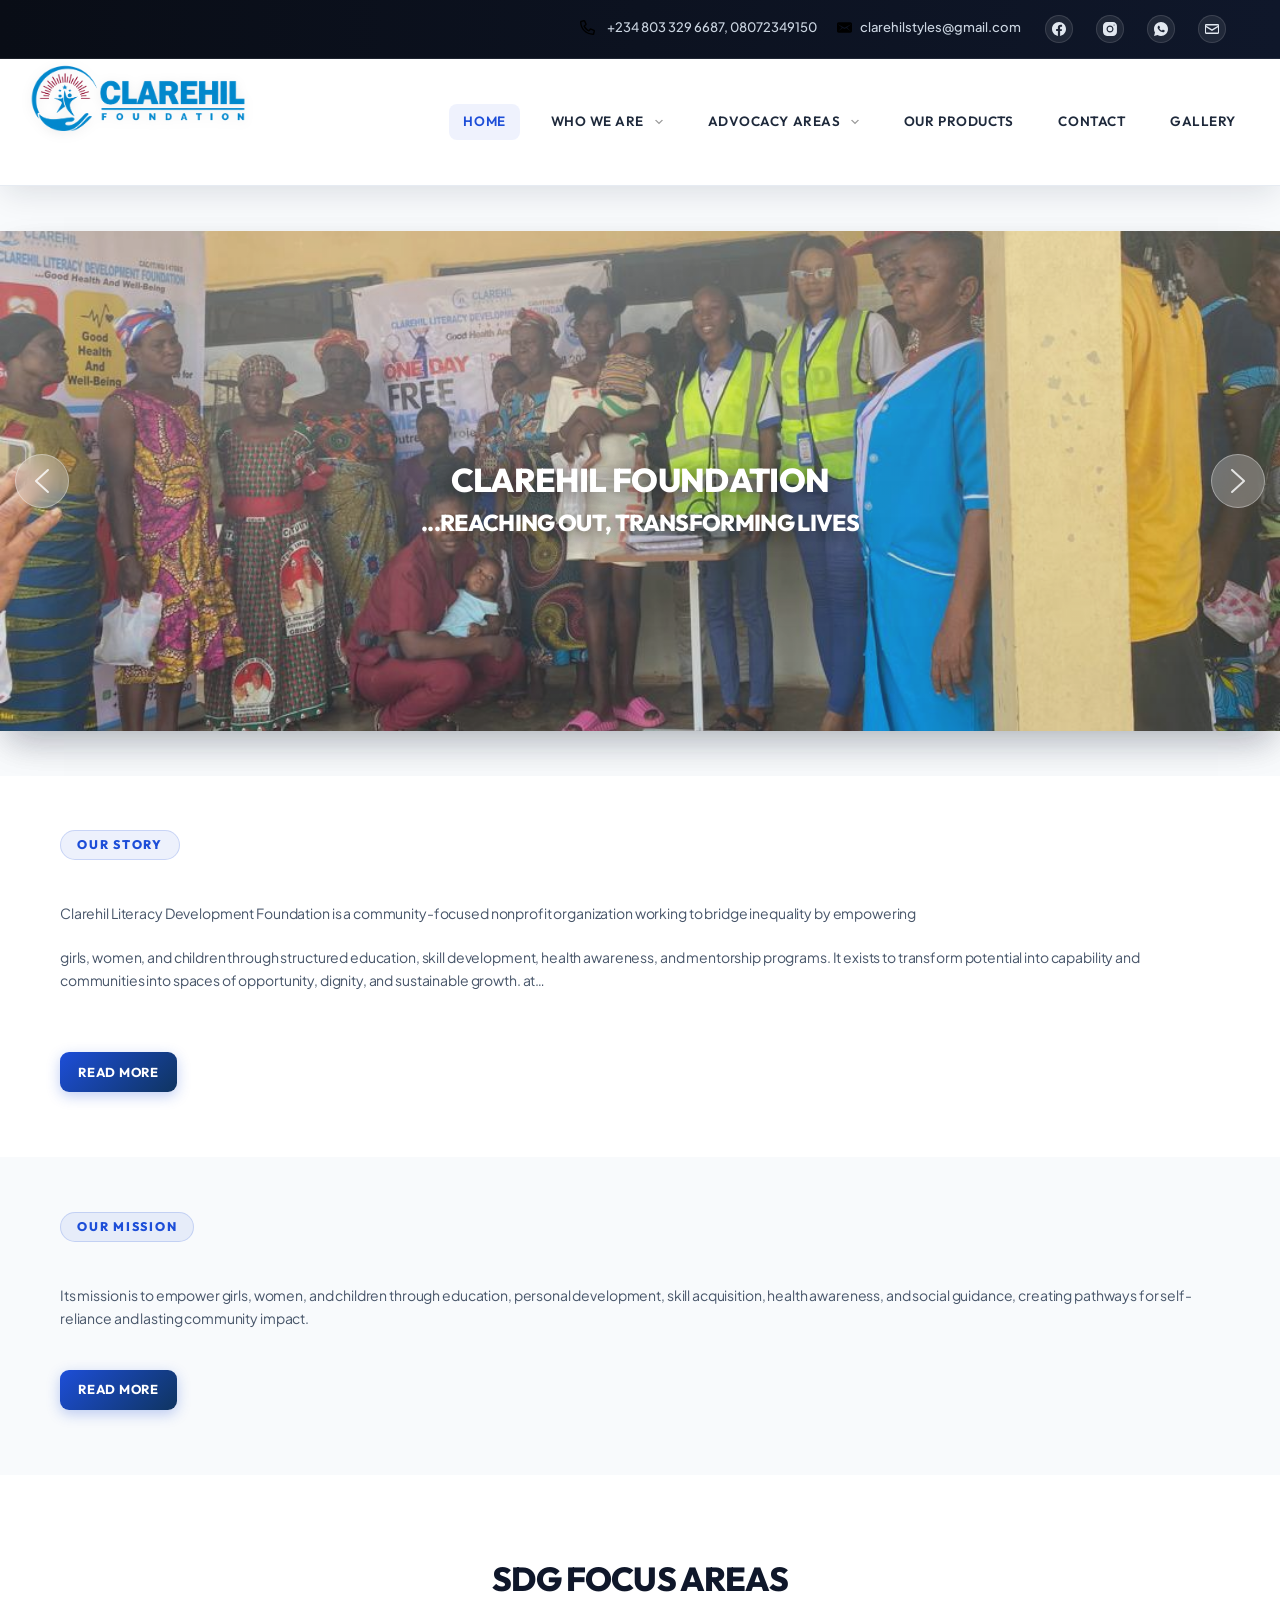
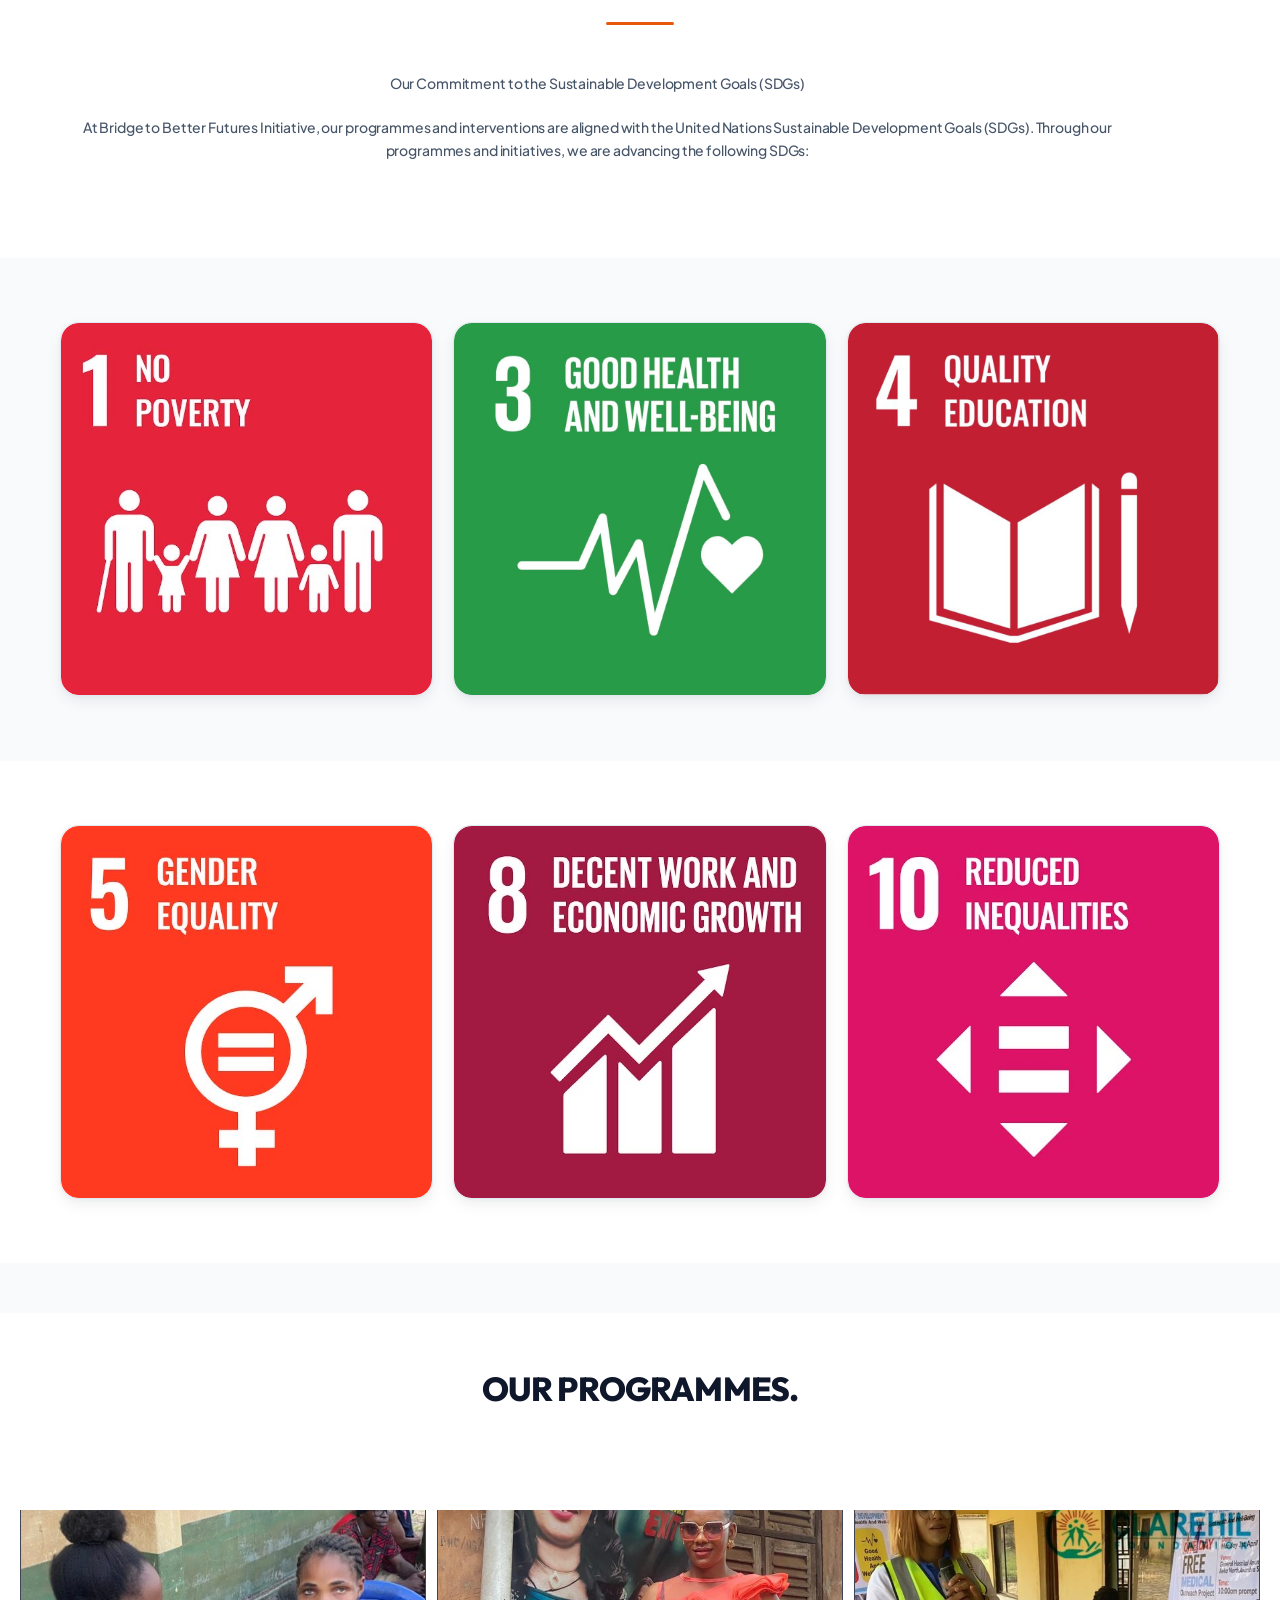
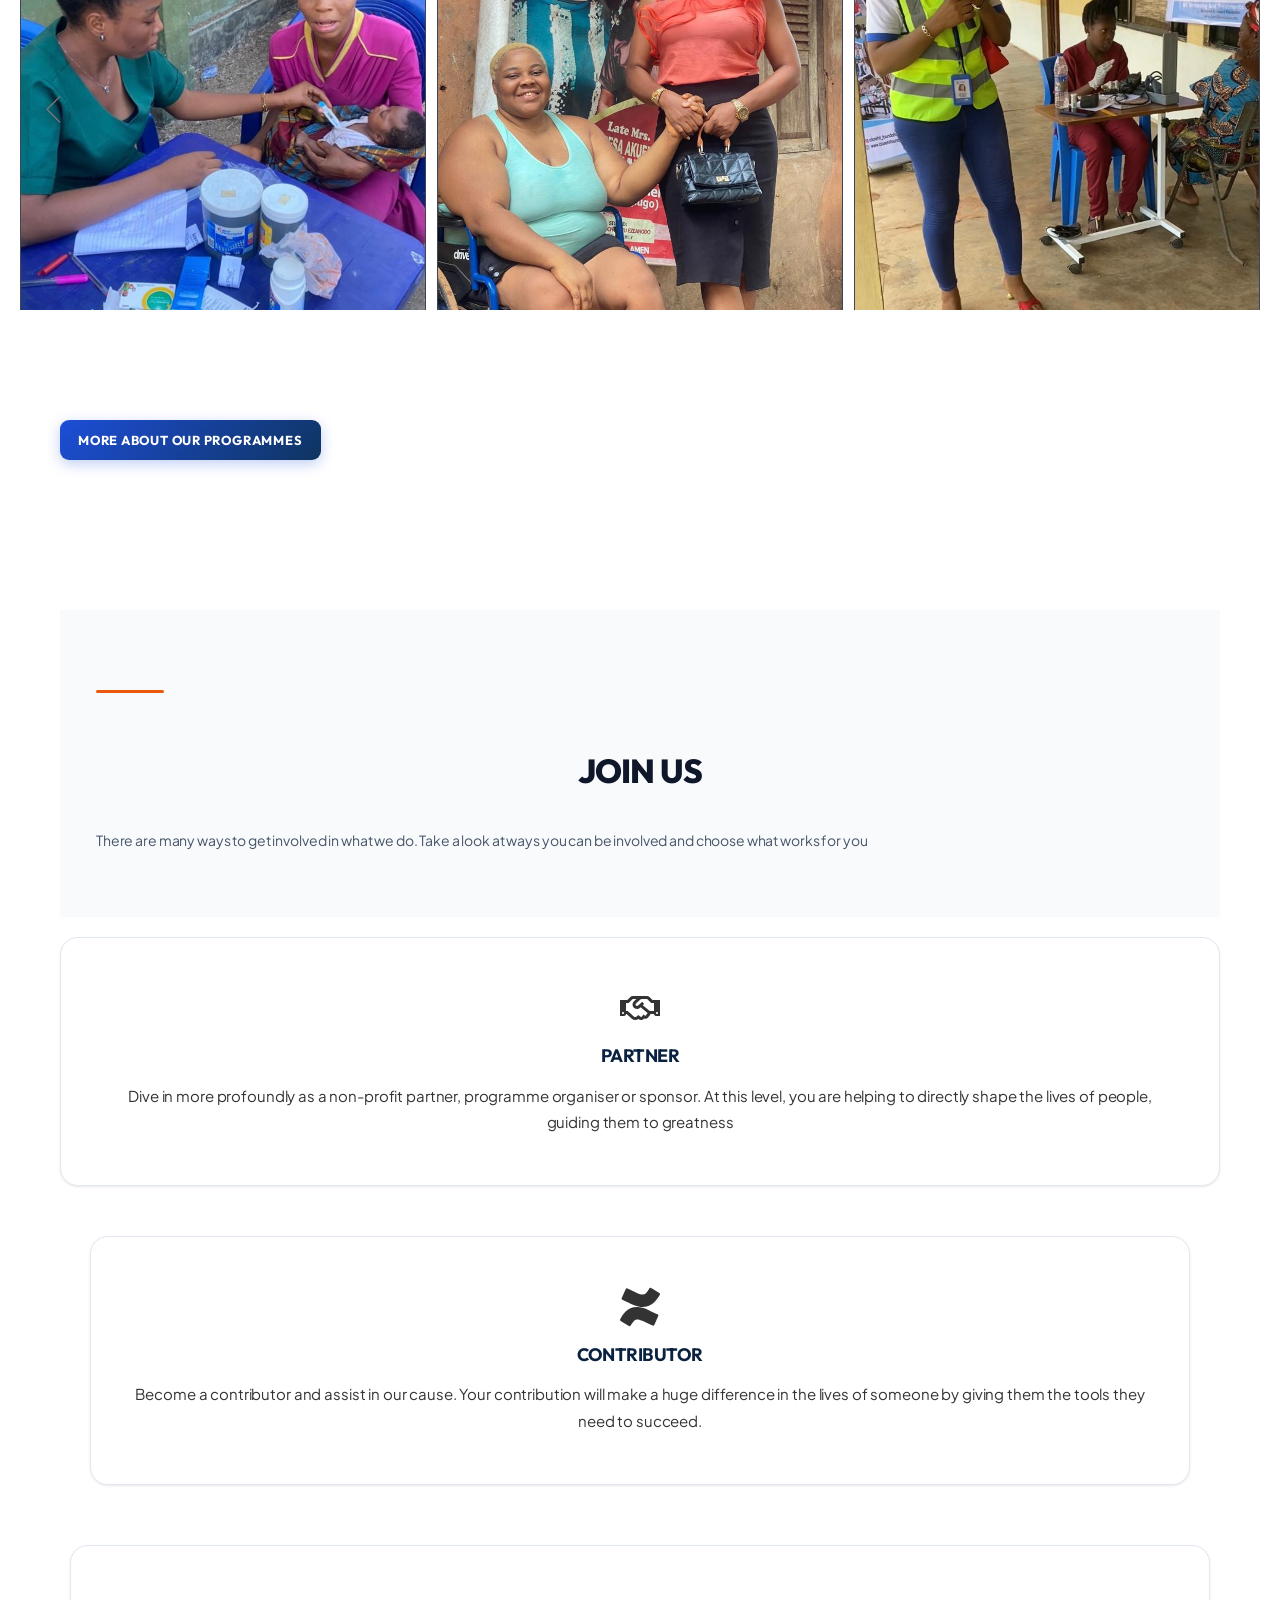
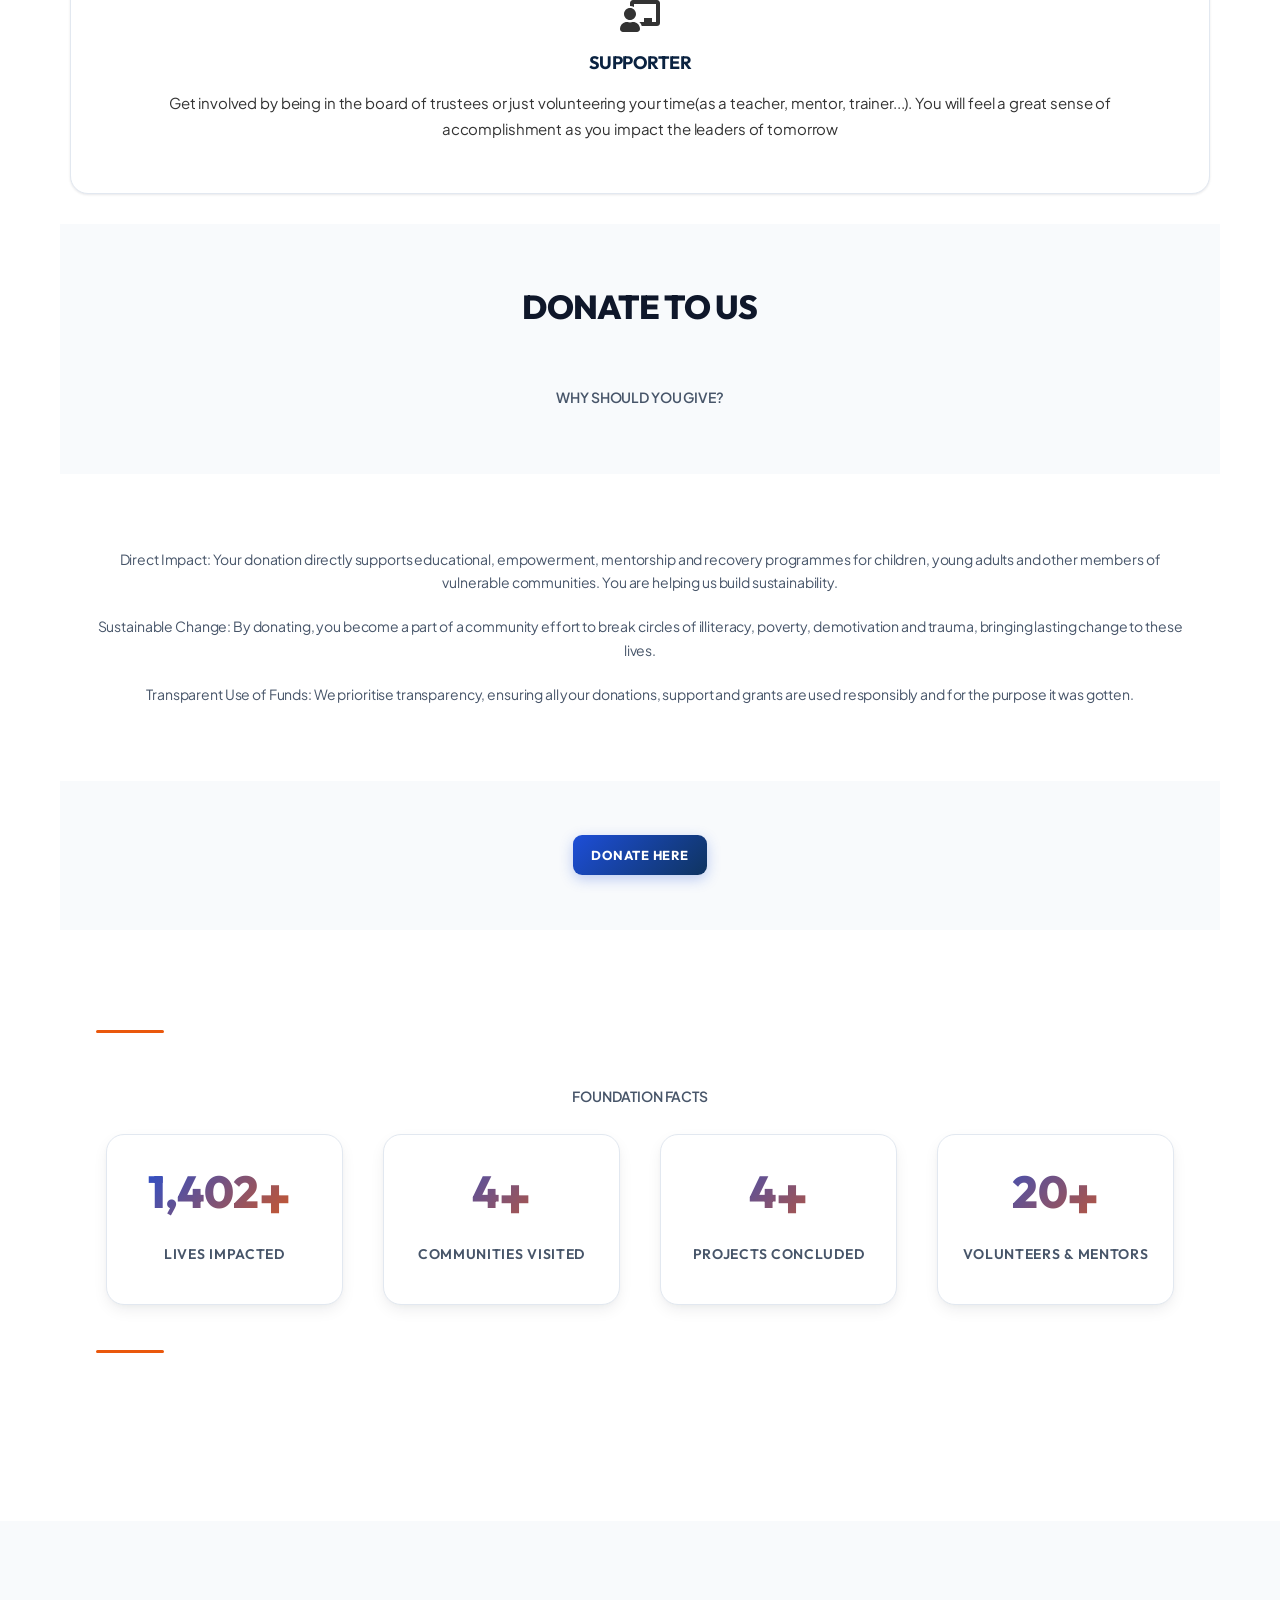
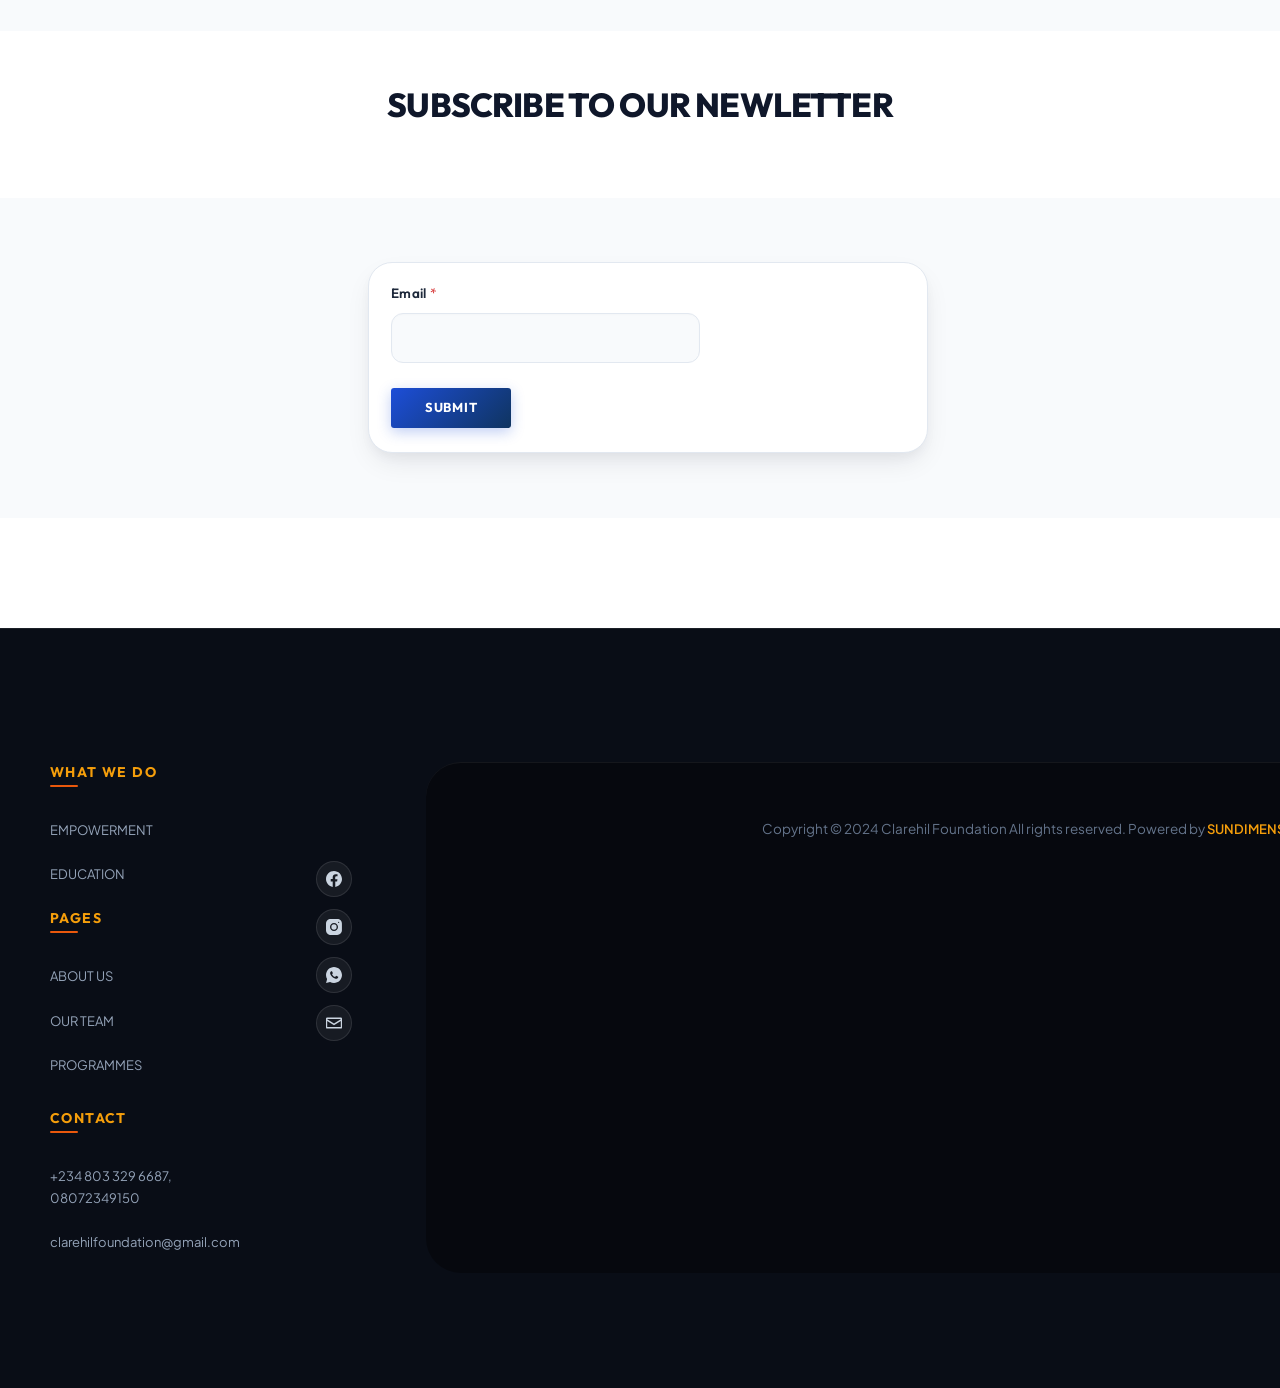
==== commit fdd60fee: "Add files via upload" ====
--- a/index.html
+++ b/index.html
@@ -1,4 +1,4 @@
-﻿<!DOCTYPE html> 
+﻿<!DOCTYPE html>
 <html lang="en-US">
 <head>
 <meta charset="utf-8"/>
@@ -326,7 +326,7 @@
 <p>Clarehil Literacy Development Foundation is a community-focused nonprofit organization working to bridge inequality by empowering</p><p> girls, women, and children through structured education, skill development, health awareness, and mentorship programs. It exists to transform potential into capability and communities into spaces of opportunity, dignity, and sustainable growth. at…</p> </div>
 </div>
 </div>
-<div class="elementor-element elementor-element-530bd8e e-con-full e-flex e-con e-child" data-element_type="container" data-id="530bd8e">
+<div class="elementor-element elementor-element-530bd8e e-con-full e-flex e-con e-child" data-element_type="container" data-id="530bd8e" style="margin-top: 20px;">
 <div class="elementor-element elementor-element-e53006b elementor-widget elementor-widget-button" data-element_type="widget" data-id="e53006b" data-widget_type="button.default">
 <div class="elementor-widget-container">
 <div class="elementor-button-wrapper">
@@ -1039,5 +1039,211 @@
 /* ]]> */
 </script>
 <script defer="" src="site-fixes.js"></script>
+
+<style id="clarehil-programmes-carousel-fix">
+/* Isolated fix for the OUR PROGRAMMES carousel only. */
+#bdt-prime-slider-0285013 {
+  width: 100%;
+  max-width: 100%;
+  overflow: hidden;
+  box-sizing: border-box;
+}
+
+#bdt-prime-slider-0285013 .swiper-tango {
+  width: 100%;
+  overflow: hidden;
+}
+
+#bdt-prime-slider-0285013 .swiper-slide {
+  box-sizing: border-box;
+  overflow: hidden;
+}
+
+#bdt-prime-slider-0285013 .bdt-image-wrap {
+  width: 100%;
+  aspect-ratio: 16 / 10;
+  overflow: hidden;
+  position: relative;
+  background: #f3f3f3;
+}
+
+#bdt-prime-slider-0285013 .bdt-img {
+  width: 100% !important;
+  height: 100% !important;
+  max-width: none !important;
+  display: block;
+  object-fit: cover;
+  object-position: center;
+}
+
+#bdt-prime-slider-0285013.programmes-carousel-fallback .swiper-wrapper {
+  display: flex !important;
+  gap: 11px;
+  transition: transform 900ms ease;
+  will-change: transform;
+}
+
+#bdt-prime-slider-0285013.programmes-carousel-fallback .swiper-slide {
+  flex: 0 0 calc(100% - 0px);
+  min-width: 0;
+}
+
+@media (min-width: 689px) {
+  #bdt-prime-slider-0285013.programmes-carousel-fallback .swiper-slide {
+    flex-basis: calc((100% - 11px) / 2);
+  }
+}
+
+@media (min-width: 999px) {
+  #bdt-prime-slider-0285013.programmes-carousel-fallback .swiper-slide {
+    flex-basis: calc((100% - 22px) / 3);
+  }
+}
+</style>
+
+<script id="clarehil-programmes-carousel-fix-js">
+(function () {
+  'use strict';
+
+  function setupProgrammesCarousel() {
+    var root = document.getElementById('bdt-prime-slider-0285013');
+    if (!root || root.dataset.programmesFixed === '1') return;
+
+    var wrapper = root.querySelector('.swiper-wrapper');
+    var slides = root.querySelectorAll('.swiper-slide');
+    if (!wrapper || slides.length < 2) return;
+
+    root.dataset.programmesFixed = '1';
+
+    /*
+     * The Prime Slider/Swiper scripts should initialize this carousel.
+     * If they did, simply make sure autoplay is actually running.
+     */
+    var swiperContainer = root.querySelector('.swiper-tango');
+    var swiper = (swiperContainer && swiperContainer.swiper) || root.swiper;
+
+    if (swiper && swiper.params) {
+      try {
+        swiper.params.loop = true;
+        swiper.params.autoplay = swiper.params.autoplay || {};
+        swiper.params.autoplay.delay = 5000;
+        swiper.params.autoplay.disableOnInteraction = false;
+
+        if (swiper.autoplay && typeof swiper.autoplay.start === 'function') {
+          swiper.autoplay.start();
+        }
+
+        if (typeof swiper.update === 'function') {
+          swiper.update();
+        }
+        return;
+      } catch (e) {
+        /* Fall through to the isolated fallback below. */
+      }
+    }
+
+    /*
+     * Fallback: only used when the Prime Slider instance was not created.
+     * It keeps the existing HTML/content and affects only this carousel.
+     */
+    root.classList.add('programmes-carousel-fallback');
+
+    var current = 0;
+    var timer = null;
+    var gap = 11;
+
+    function getPerView() {
+      if (window.innerWidth >= 999) return 3;
+      if (window.innerWidth >= 689) return 2;
+      return 1;
+    }
+
+    function maxIndex() {
+      return Math.max(0, slides.length - getPerView());
+    }
+
+    function render(animate) {
+      var perView = getPerView();
+      var slideWidth = wrapper.clientWidth / perView;
+      var offset = current * (slideWidth + gap);
+
+      wrapper.style.transition = animate ? 'transform 900ms ease' : 'none';
+      wrapper.style.transform = 'translate3d(' + (-offset) + 'px,0,0)';
+
+      slides.forEach(function (slide, i) {
+        slide.setAttribute('aria-hidden', i === current ? 'false' : 'true');
+      });
+    }
+
+    function next() {
+      current += 1;
+      if (current > maxIndex()) current = 0;
+      render(true);
+    }
+
+    function previous() {
+      current -= 1;
+      if (current < 0) current = maxIndex();
+      render(true);
+    }
+
+    function startAutoplay() {
+      window.clearInterval(timer);
+      timer = window.setInterval(next, 5000);
+    }
+
+    root.querySelectorAll('.bdt-navigation-next').forEach(function (button) {
+      button.addEventListener('click', function (event) {
+        event.preventDefault();
+        next();
+        startAutoplay();
+      });
+    });
+
+    root.querySelectorAll('.bdt-navigation-prev').forEach(function (button) {
+      button.addEventListener('click', function (event) {
+        event.preventDefault();
+        previous();
+        startAutoplay();
+      });
+    });
+
+    window.addEventListener('resize', function () {
+      current = Math.min(current, maxIndex());
+      render(false);
+    }, { passive: true });
+
+    render(false);
+    startAutoplay();
+  }
+
+  /*
+   * Elementor/Prime Slider may initialize after DOM ready, so give it
+   * a moment first. If it still has not created Swiper, the fallback runs.
+   */
+  function boot() {
+    setupProgrammesCarousel();
+
+    window.setTimeout(function () {
+      var root = document.getElementById('bdt-prime-slider-0285013');
+      var container = root && root.querySelector('.swiper-tango');
+      var swiper = container && container.swiper;
+
+      if (swiper && root && root.classList.contains('programmes-carousel-fallback')) {
+        root.classList.remove('programmes-carousel-fallback');
+        root.dataset.programmesFixed = '0';
+        setupProgrammesCarousel();
+      }
+    }, 1800);
+  }
+
+  if (document.readyState === 'loading') {
+    document.addEventListener('DOMContentLoaded', boot);
+  } else {
+    boot();
+  }
+})();
+</script>
+
 </body>
 </html>
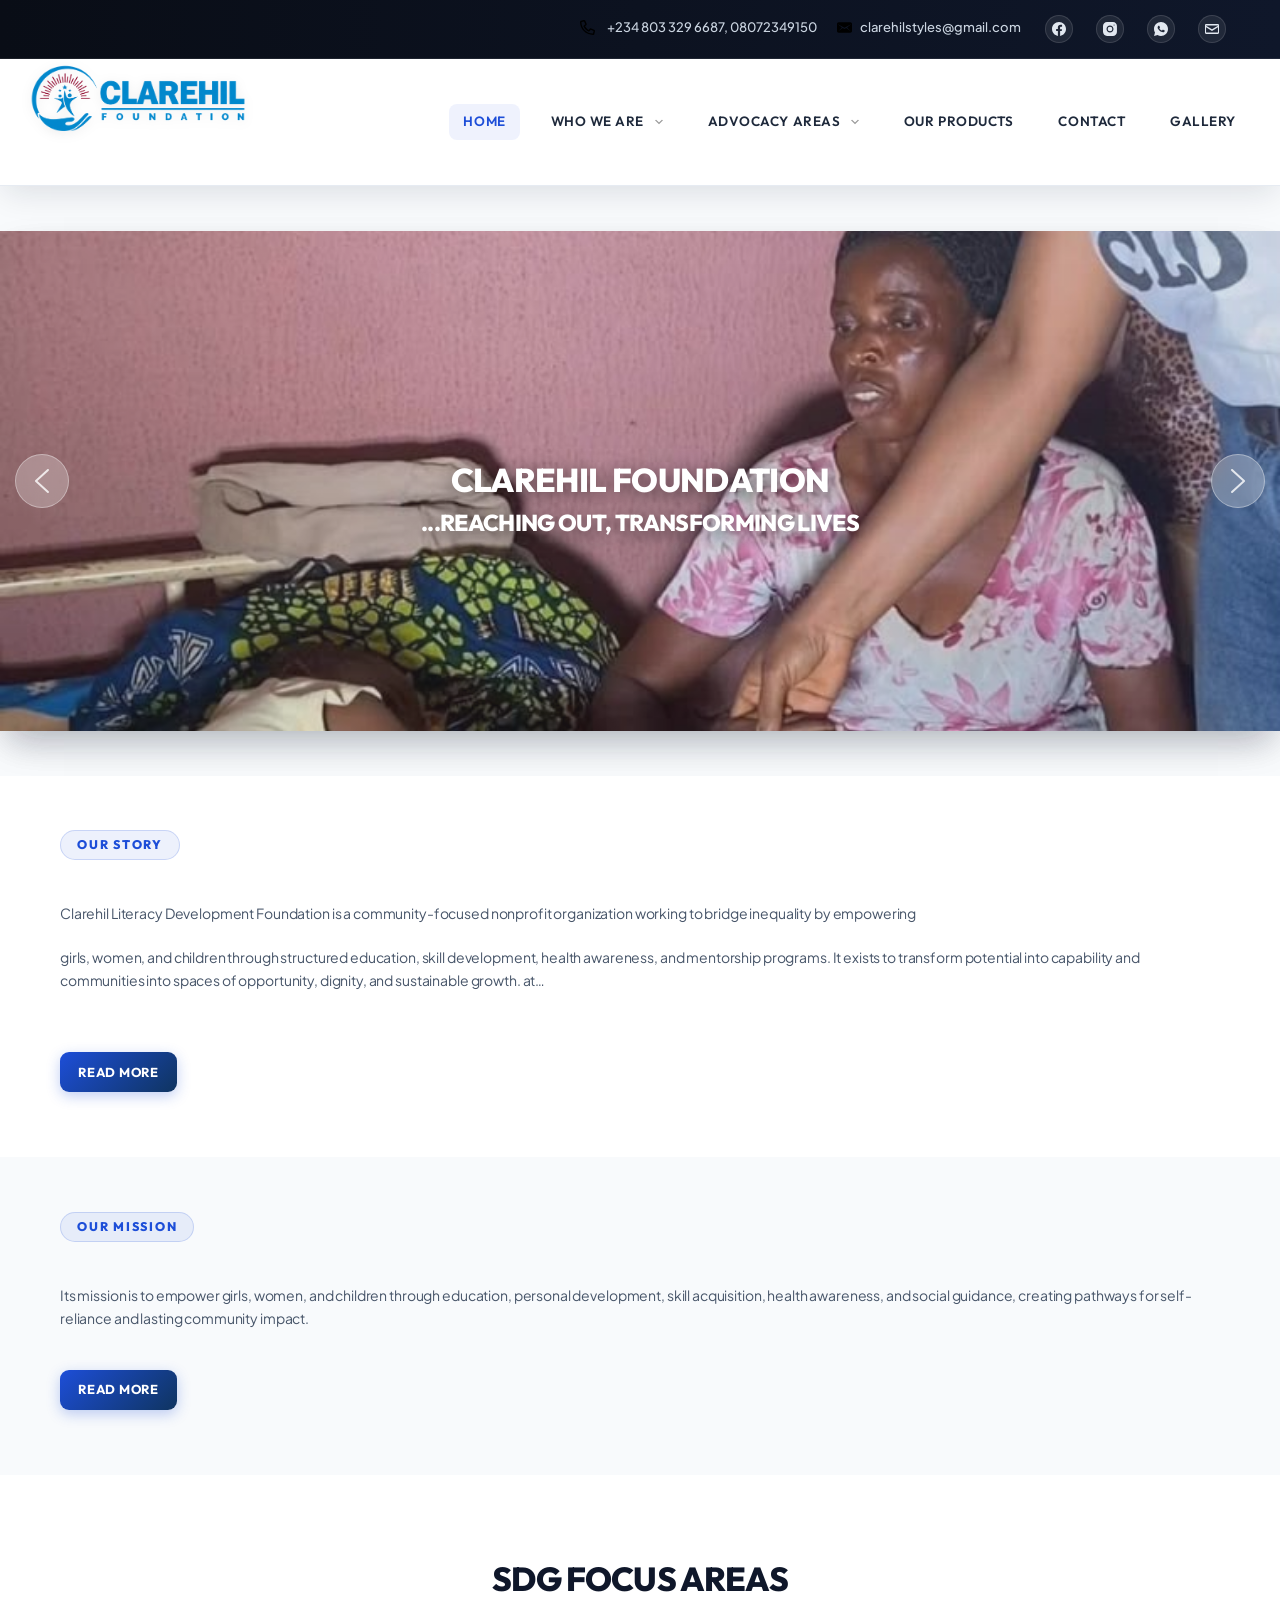
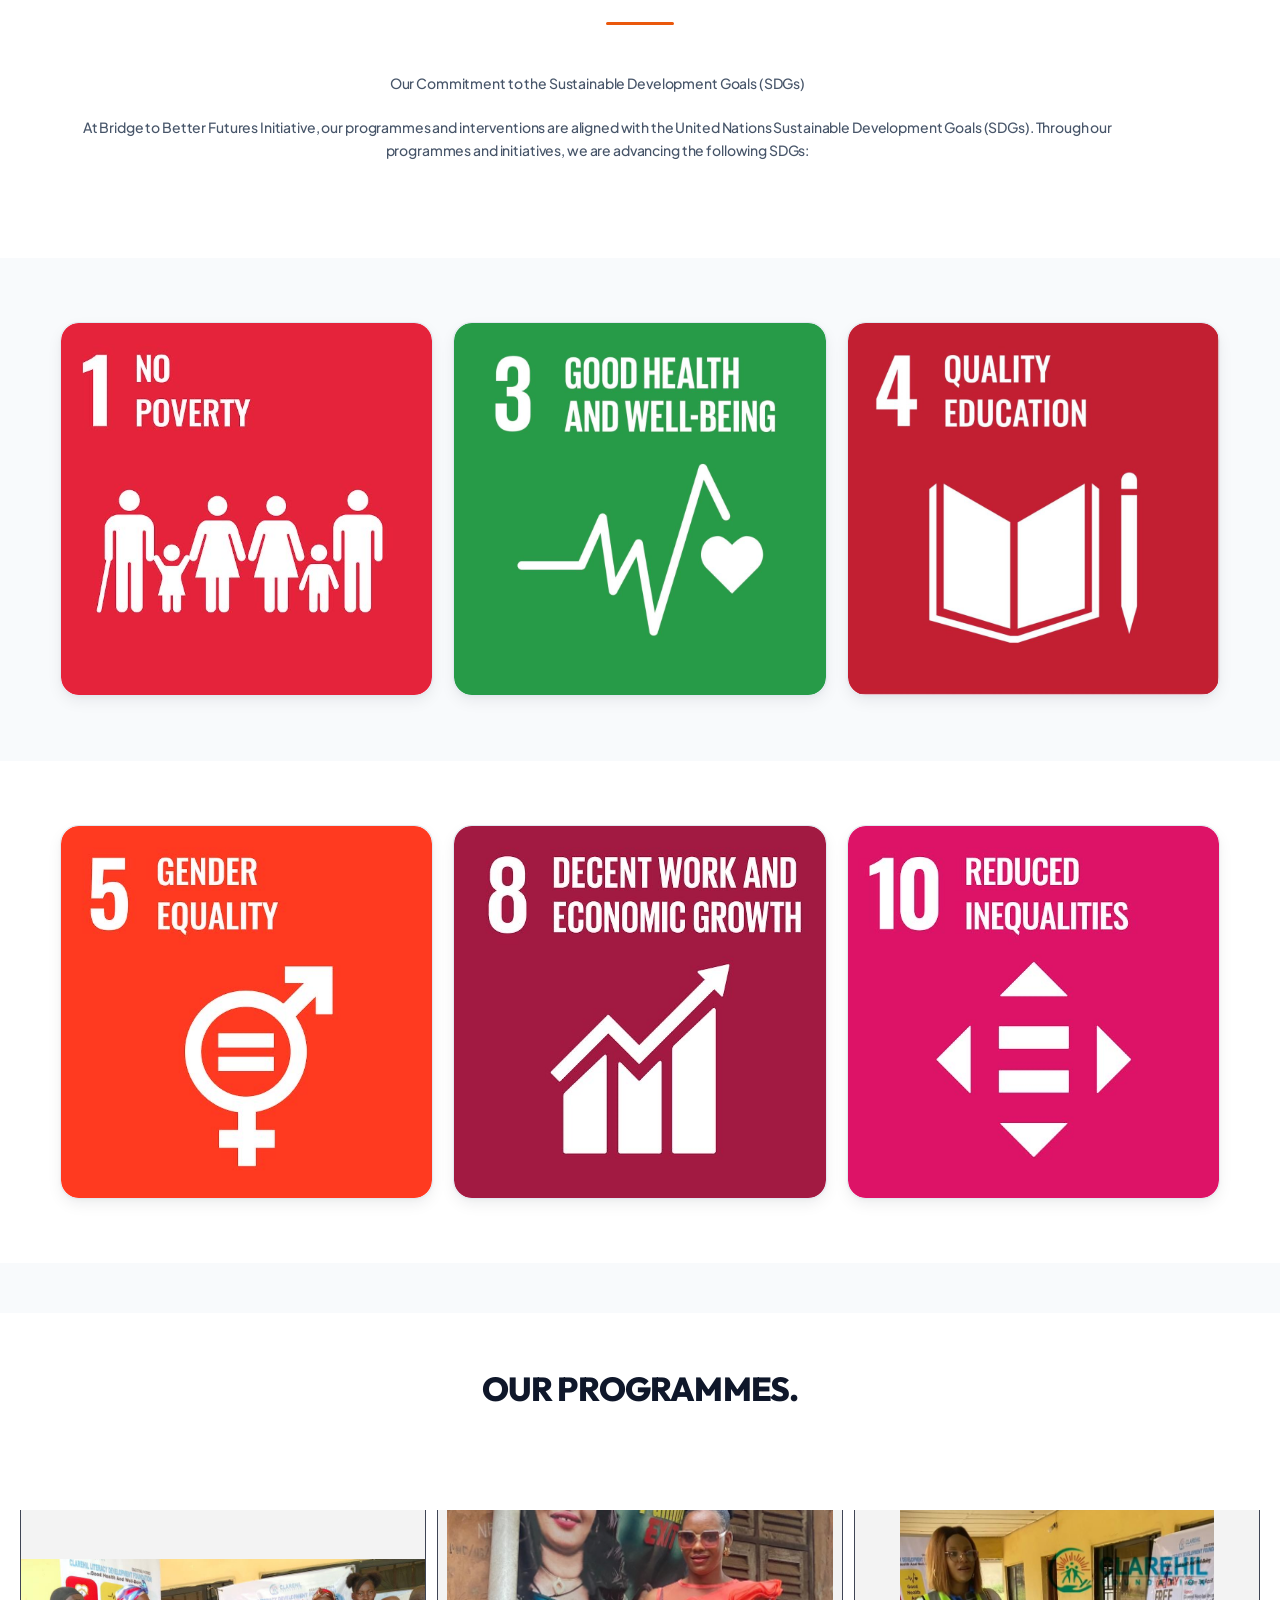
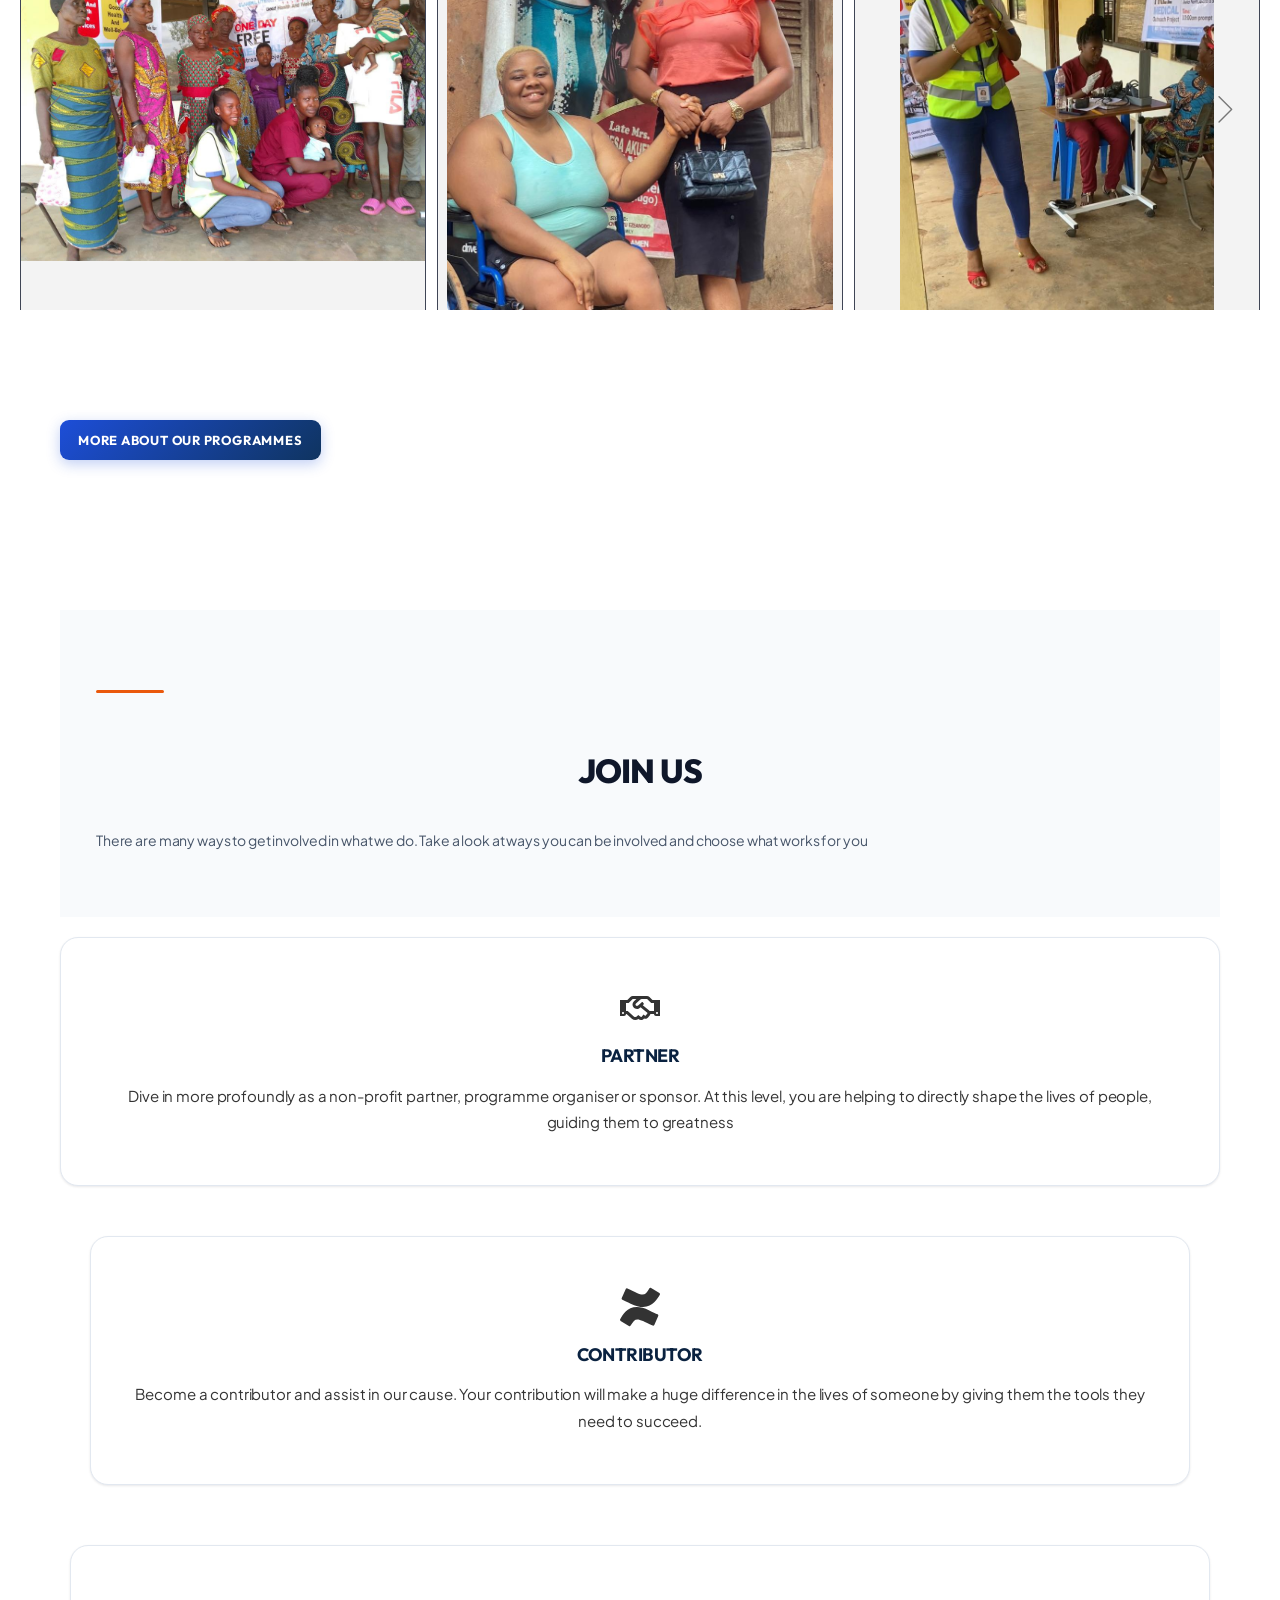
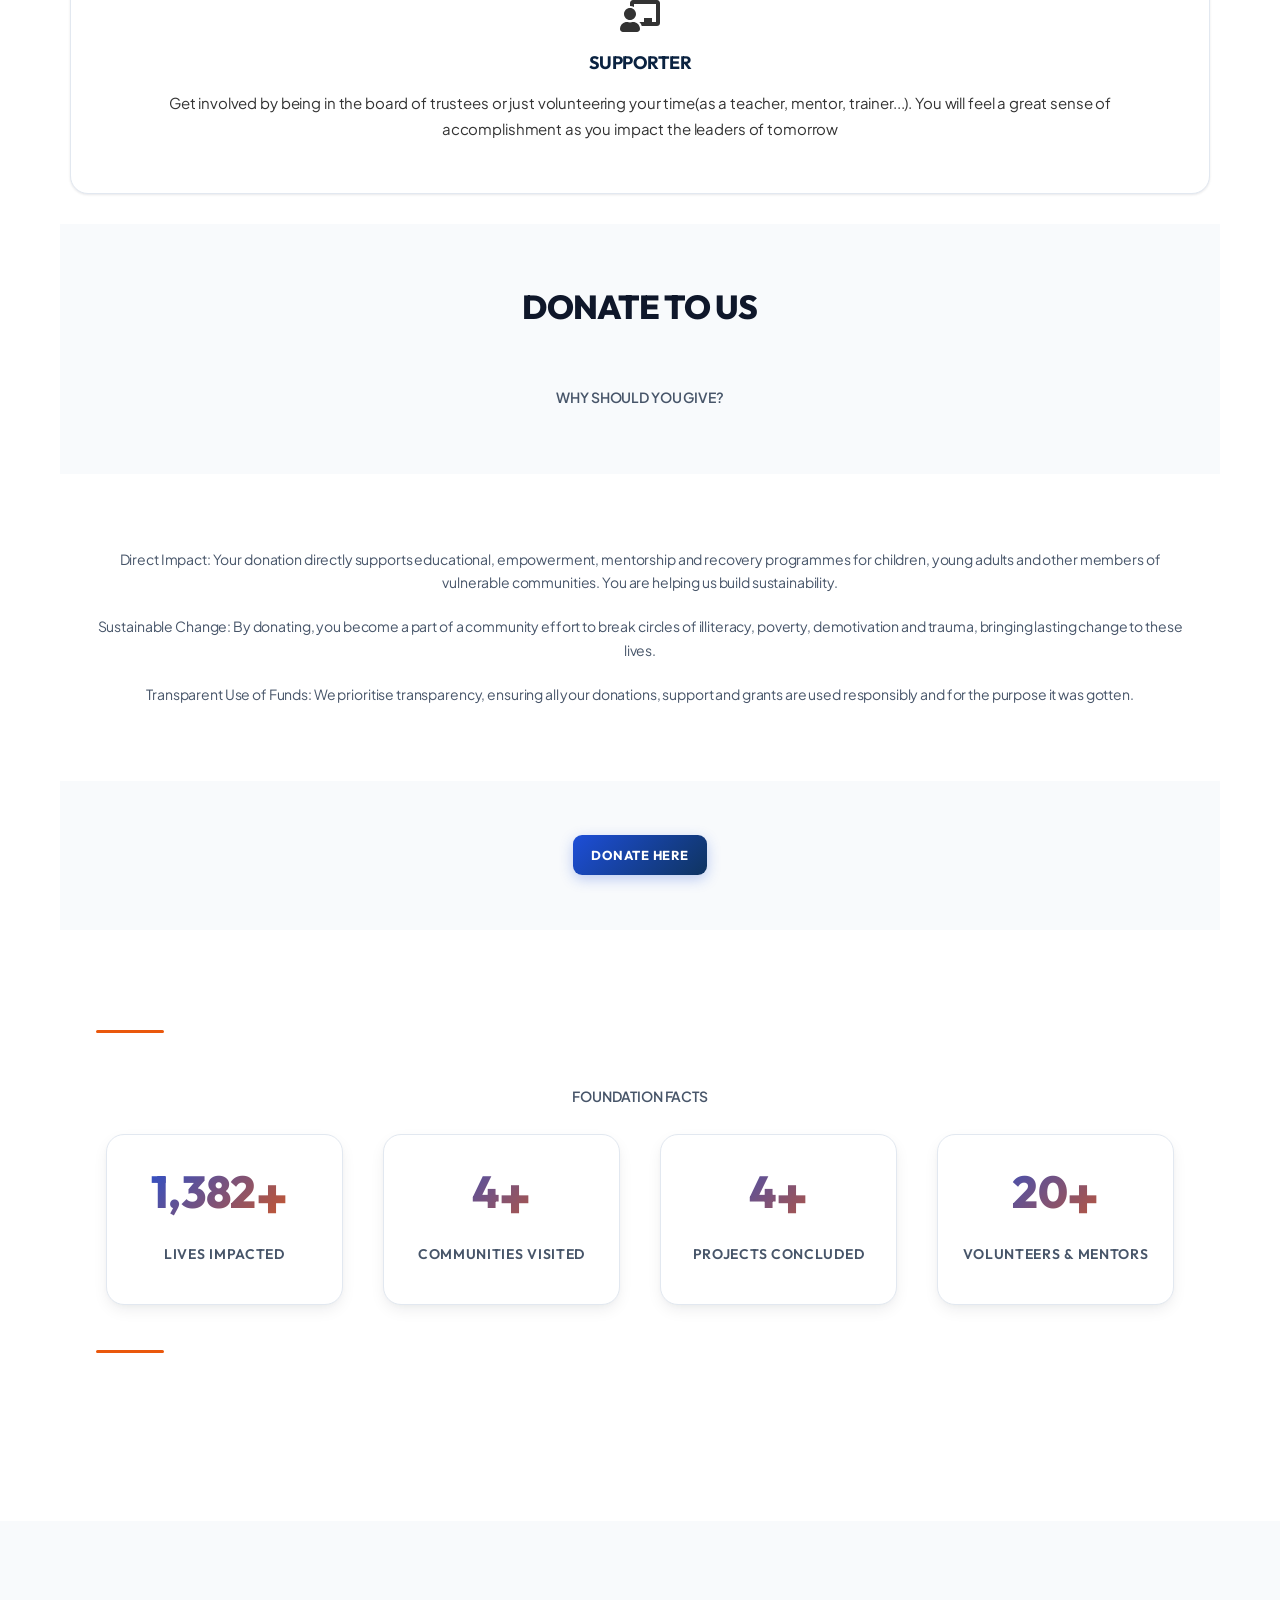
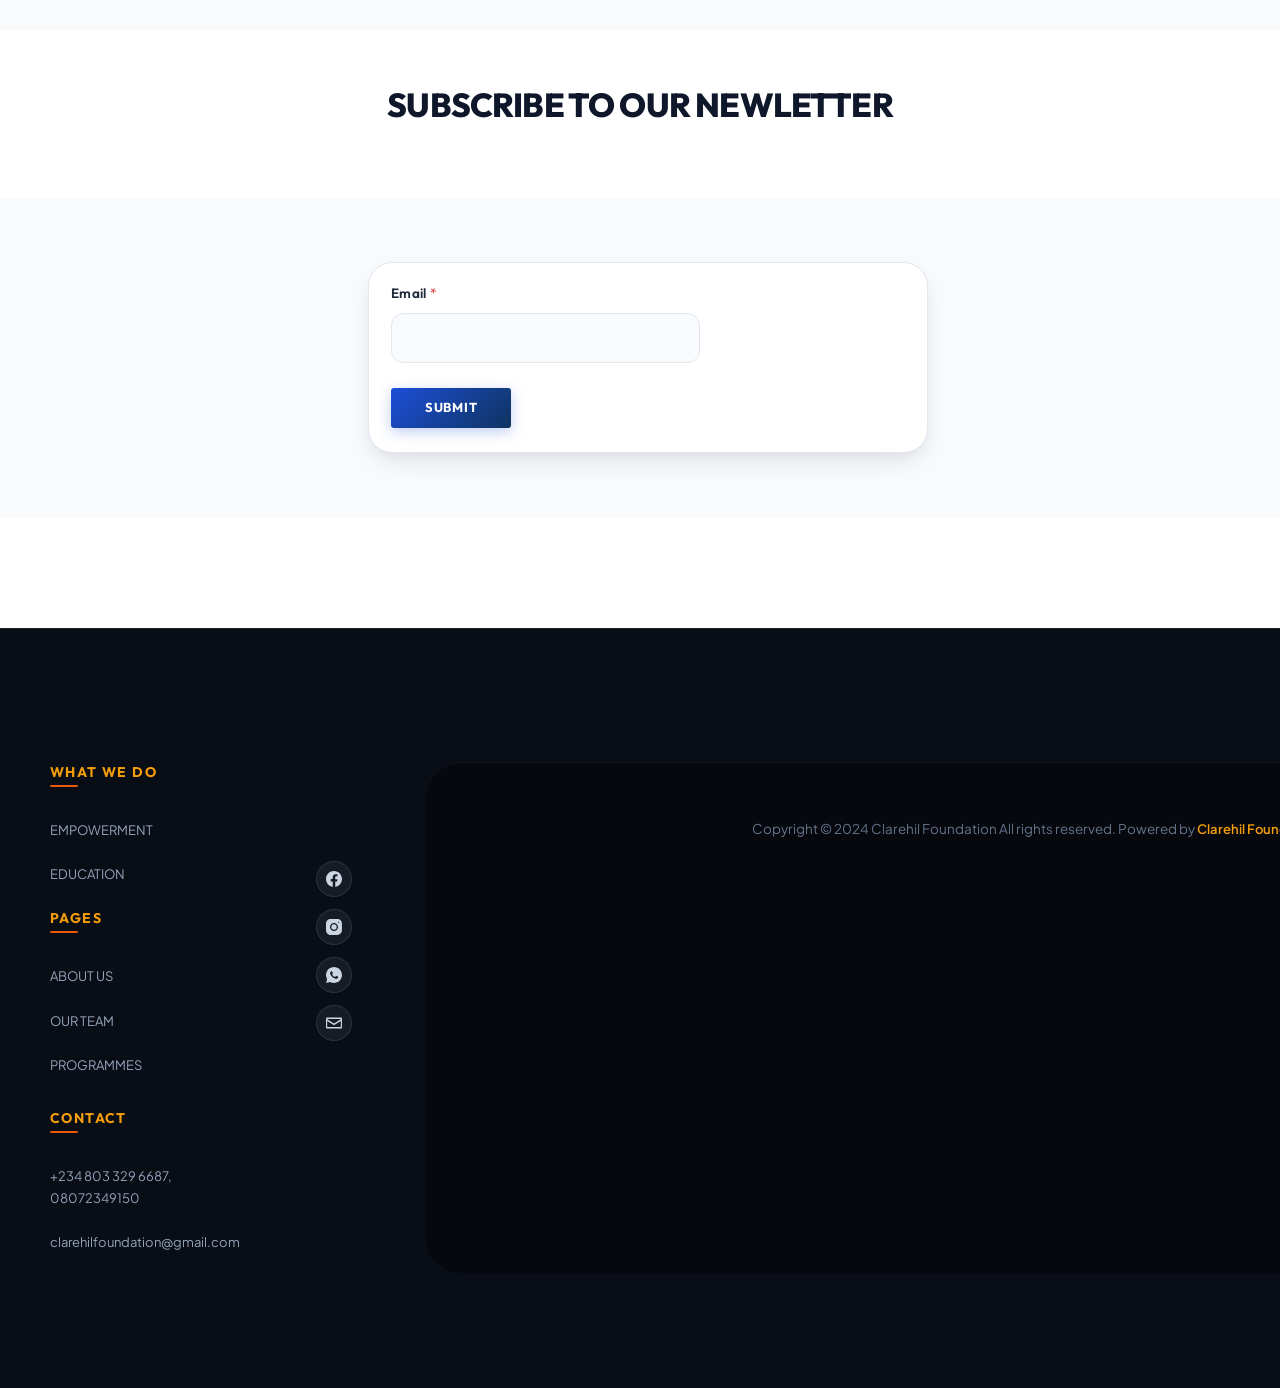
==== commit ef4c3b25: "none" ====
--- a/index.html
+++ b/index.html
@@ -1,4 +1,4 @@
-﻿<!DOCTYPE html>
+﻿<!DOCTYPE html> 
 <html lang="en-US">
 <head>
 <meta charset="utf-8"/>
@@ -304,7 +304,7 @@
 <div class="n2-ss-slider-1 n2_ss__touch_element n2-ow">
 <div class="n2-ss-slider-2 n2-ow">
 <div class="n2-ss-slider-3 n2-ow">
-<div class="n2-ss-slide-backgrounds n2-ow-all"><div class="n2-ss-slide-background" data-mode="fill" data-public-id="1"><div class="n2-ss-slide-background-image" data-alt="" data-blur="0" data-opacity="80" data-title="" data-x="52" data-y="56" style="opacity:0.8;--ss-o-pos-x:52%;--ss-o-pos-y:56%"><picture class="skip-lazy" data-skip-lazy="1"><img alt="" class="skip-lazy" data-skip-lazy="1" decoding="async" loading="lazy" src="img/IMG-WA0007.jpg" title=""/></picture></div><div class="n2-ss-slide-background-color" data-color-end="RGBA(0,0,0,1)" data-color-start="RGBA(0,0,0,1)" data-gradient="horizontal" style="background:linear-gradient(to right, RGBA(0,0,0,1) 0%,RGBA(0,0,0,1) 100%);"></div></div><div class="n2-ss-slide-background" data-mode="fill" data-public-id="2"><div class="n2-ss-slide-background-image" data-alt="" data-blur="0" data-opacity="100" data-title="" data-x="67" data-y="36" style="--ss-o-pos-x:67%;--ss-o-pos-y:36%"><picture class="skip-lazy" data-skip-lazy="1"><img alt="" class="skip-lazy" data-skip-lazy="1" decoding="async" loading="lazy" src="img/IMG-WA0048.jpg" title=""/></picture></div><div class="n2-ss-slide-background-color" data-color="RGBA(255,255,255,0)" style="background-color: RGBA(255,255,255,0);"></div></div><div class="n2-ss-slide-background" data-mode="fill" data-public-id="3"><div class="n2-ss-slide-background-image" data-alt="" data-blur="0" data-opacity="80" data-title="" data-x="58" data-y="42" style="opacity:0.8;--ss-o-pos-x:58%;--ss-o-pos-y:42%"><picture class="skip-lazy" data-skip-lazy="1"><img alt="" class="skip-lazy" data-skip-lazy="1" decoding="async" loading="lazy" src="gallery.img/healthcare beneficiaries/IMG-20260918-WA0052.jpg " title=""/></picture></div><div class="n2-ss-slide-background-color" data-color-end="RGBA(0,0,0,1)" data-color-start="RGBA(0,0,0,1)" data-gradient="horizontal" style="background:linear-gradient(to right, RGBA(0,0,0,1) 0%,RGBA(0,0,0,1) 100%);"></div></div><div class="n2-ss-slide-background" data-mode="fill" data-public-id="4"><div class="n2-ss-slide-background-image" data-alt="" data-blur="0" data-opacity="80" data-title="" data-x="45" data-y="47" style="opacity:0.8;--ss-o-pos-x:45%;--ss-o-pos-y:47%"><picture class="skip-lazy" data-skip-lazy="1"><img alt="" class="skip-lazy" data-skip-lazy="1" decoding="async" loading="lazy" src="gallery.img/schools/IMG-20260918-WA0026.jpg " title=""/></picture></div><div class="n2-ss-slide-background-color" data-color-end="RGBA(0,0,0,1)" data-color-start="RGBA(0,0,0,1)" data-gradient="horizontal" style="background:linear-gradient(to right, RGBA(0,0,0,1) 0%,RGBA(0,0,0,1) 100%);"></div></div></div> <div class="n2-ss-slider-4 n2-ow">
+<div class="n2-ss-slide-backgrounds n2-ow-all"><div class="n2-ss-slide-background" data-mode="fill" data-public-id="1"><div class="n2-ss-slide-background-image" data-alt="" data-blur="0" data-opacity="80" data-title="" data-x="52" data-y="56" style="opacity:0.8;--ss-o-pos-x:52%;--ss-o-pos-y:56%"><picture class="skip-lazy" data-skip-lazy="1"><img alt="" class="skip-lazy" data-skip-lazy="1" decoding="async" loading="lazy" src="img-slide/IMG-20261003-WA0031.jpg" title=""/></picture></div><div class="n2-ss-slide-background-color" data-color-end="RGBA(0,0,0,1)" data-color-start="RGBA(0,0,0,1)" data-gradient="horizontal" style="background:linear-gradient(to right, RGBA(0,0,0,1) 0%,RGBA(0,0,0,1) 100%);"></div></div><div class="n2-ss-slide-background" data-mode="fill" data-public-id="2"><div class="n2-ss-slide-background-image" data-alt="" data-blur="0" data-opacity="100" data-title="" data-x="67" data-y="36" style="--ss-o-pos-x:67%;--ss-o-pos-y:36%"><picture class="skip-lazy" data-skip-lazy="1"><img alt="" class="skip-lazy" data-skip-lazy="1" decoding="async" loading="lazy" src="img/IMG-WA0048.jpg" title=""/></picture></div><div class="n2-ss-slide-background-color" data-color="RGBA(255,255,255,0)" style="background-color: RGBA(255,255,255,0);"></div></div><div class="n2-ss-slide-background" data-mode="fill" data-public-id="3"><div class="n2-ss-slide-background-image" data-alt="" data-blur="0" data-opacity="80" data-title="" data-x="58" data-y="42" style="opacity:0.8;--ss-o-pos-x:58%;--ss-o-pos-y:42%"><picture class="skip-lazy" data-skip-lazy="1"><img alt="" class="skip-lazy" data-skip-lazy="1" decoding="async" loading="lazy" src="gallery.img/healthcare beneficiaries/IMG-20260918-WA0052.jpg " title=""/></picture></div><div class="n2-ss-slide-background-color" data-color-end="RGBA(0,0,0,1)" data-color-start="RGBA(0,0,0,1)" data-gradient="horizontal" style="background:linear-gradient(to right, RGBA(0,0,0,1) 0%,RGBA(0,0,0,1) 100%);"></div></div><div class="n2-ss-slide-background" data-mode="fill" data-public-id="4"><div class="n2-ss-slide-background-image" data-alt="" data-blur="0" data-opacity="80" data-title="" data-x="45" data-y="47" style="opacity:0.8;--ss-o-pos-x:45%;--ss-o-pos-y:47%"><picture class="skip-lazy" data-skip-lazy="1"><img alt="" class="skip-lazy" data-skip-lazy="1" decoding="async" loading="lazy" src="gallery.img/schools/IMG-20260918-WA0026.jpg " title=""/></picture></div><div class="n2-ss-slide-background-color" data-color-end="RGBA(0,0,0,1)" data-color-start="RGBA(0,0,0,1)" data-gradient="horizontal" style="background:linear-gradient(to right, RGBA(0,0,0,1) 0%,RGBA(0,0,0,1) 100%);"></div></div></div> <div class="n2-ss-slider-4 n2-ow">
 <svg class="n2-ow n2-ss-preserve-size n2-ss-preserve-size--slider n2-ss-slide-limiter" data-related-device="desktopPortrait" viewbox="0 0 1200 500" xmlns="http://www.w3.org/2000/svg"></svg><div class="n2-ss-slide n2-ow n2-ss-slide-5" data-first="1" data-id="5" data-slide-duration="0" data-slide-public-id="1" data-title="1000043747 (Custom)"><div class="n2-ss-slide--focus" role="note" tabindex="-1">1000043747 (Custom)</div><div class="n2-ss-layers-container n2-ss-slide-limiter n2-ow"><div class="n2-ss-layer n2-ow n-uc-h0XPQWS742bz" data-pm="default" data-sstype="slide"><div class="n2-ss-layer n2-ow n-uc-lKvz5yECr6Lq" data-hasbackground="0" data-pm="default" data-sstype="content"><div class="n2-ss-section-main-content n2-ss-layer-with-background n2-ss-layer-content n2-ow n-uc-lKvz5yECr6Lq-inner"><div class="n2-ss-layer n2-ow n2-ss-layer--block n2-ss-has-self-align n-uc-18e5cbe8f393a" data-pm="normal" data-sstype="row"><div class="n2-ss-layer-row n2-ss-layer-with-background n-uc-18e5cbe8f393a-inner"><div class="n2-ss-layer-row-inner"><div class="n2-ss-layer n2-ow n-uc-14abdc57b7faa" data-pm="default" data-sstype="col"><div class="n2-ss-layer-col n2-ss-layer-with-background n2-ss-layer-content n-uc-14abdc57b7faa-inner"></div></div></div></div></div><div class="n2-ss-layer n2-ow n-uc-1b52526da2ad9" data-pm="normal" data-sstype="layer"><div class="n2-font-7d0cf575425f1e8a998c51513b4cf1ca-hover n2-ss-item-content n2-ss-text n2-ow" id="n2-ss-2item1" style="display:block;">CLAREHIL FOUNDATION<br/> <span style=" font-size:23px;">...REACHING OUT, TRANSFORMING LIVES</span></div></div><div class="n2-ss-layer n2-ow n-uc-Aagl5vK00DWj" data-pm="normal" data-sstype="layer"><div class="n2-ss-item-content n2-ss-text n2-ow-all"><div class=""></div></div></div></div></div></div></div></div><div class="n2-ss-slide n2-ow n2-ss-slide-16" data-id="16" data-slide-duration="0" data-slide-public-id="2" data-title="bridge"><div class="n2-ss-slide--focus" role="note" tabindex="-1">Clarehil</div><div class="n2-ss-layers-container n2-ss-slide-limiter n2-ow"><div class="n2-ss-layer n2-ow n-uc-xcvyKrAME891" data-pm="default" data-sstype="slide"></div></div></div><div class="n2-ss-slide n2-ow n2-ss-slide-3" data-id="3" data-slide-duration="0" data-slide-public-id="3" data-title="IMG_9137 (Custom)"><div class="n2-ss-slide--focus" role="note" tabindex="-1">IMG_9137 (Custom)</div><div class="n2-ss-layers-container n2-ss-slide-limiter n2-ow"><div class="n2-ss-layer n2-ow n-uc-uAwRQzAWJLaP" data-pm="default" data-sstype="slide"><div class="n2-ss-layer n2-ow n-uc-7KwXtswVNahf" data-hasbackground="0" data-pm="default" data-sstype="content"><div class="n2-ss-section-main-content n2-ss-layer-with-background n2-ss-layer-content n2-ow n-uc-7KwXtswVNahf-inner"><div class="n2-ss-layer n2-ow n-uc-kp9Nh4pxSuYG" data-pm="normal" data-sstype="layer"><div class="n2-font-2e593f0df26ce7a5d911423936c7b991-hover n2-ss-item-content n2-ss-text n2-ow" id="n2-ss-2item3" style="display:block;">THE FUTURE IS NOT SOMETHING WE ENTER. THE FUTURE IS SOMETHING WE CREATE.</div></div></div></div></div></div></div><div class="n2-ss-slide n2-ow n2-ss-slide-6" data-id="6" data-slide-duration="0" data-slide-public-id="4" data-title="IMG_9163 (Custom)"><div class="n2-ss-slide--focus" role="note" tabindex="-1">IMG_9163 (Custom)</div><div class="n2-ss-layers-container n2-ss-slide-limiter n2-ow"><div class="n2-ss-layer n2-ow n-uc-PAta83vMVaQ2" data-pm="default" data-sstype="slide"><div class="n2-ss-layer n2-ow n-uc-dj9TVtFuY7WL" data-hasbackground="0" data-pm="default" data-sstype="content"><div class="n2-ss-section-main-content n2-ss-layer-with-background n2-ss-layer-content n2-ow n-uc-dj9TVtFuY7WL-inner"><div class="n2-ss-layer n2-ow n-uc-YdRswCUnNirH" data-pm="normal" data-sstype="layer"><div class="n2-font-a04d05b01a7e675d2d28bc728ffbc192-hover n2-ss-item-content n2-ss-text n2-ow" id="n2-ss-2item4" style="display:block;">Helping Lives A Step At A Time</div></div></div></div></div></div></div> </div>
 </div>
 </div>
@@ -470,7 +470,7 @@
 <div class="swiper-wrapper">
 <div class="swiper-slide bdt-item">
 <div class="bdt-image-wrap">
-<img alt="" class="bdt-img" decoding="async" height="2560" loading="lazy" sizes="(max-width: 1920px) 100vw, 1920px" src="img/IMG-WA0050.jpg" srcset="img/IMG-WA0050.jpg" width="1920"/> </div>
+<img alt="" class="bdt-img" decoding="async" height="2560" loading="lazy" sizes="(max-width: 1920px) 100vw, 1920px" src="img-slide/IMG-20261003-WA0012.jpg" srcset="img-slide/IMG-20261003-WA0012.jpg" width="1920"/> </div>
 <div class="bdt-content-wrap">
 <div class="bdt-subtitle" data-reveal="reveal-active">
 							Healthcare Support						</div>
@@ -494,10 +494,10 @@
 </div>
 <div class="swiper-slide bdt-item">
 <div class="bdt-image-wrap">
-<img alt="" class="bdt-img" decoding="async" height="1016" loading="lazy" sizes="(max-width: 762px) 100vw, 762px" src="gallery.img/skill acquisition/IMG-20260927-WA0041.jpg" srcset="gallery.img/skill acquisition/IMG-20260927-WA0041.jpg" width="762"/> </div>
+<img alt="" class="bdt-img" decoding="async" height="1016" loading="lazy" sizes="(max-width: 762px) 100vw, 762px" src="img/file_00000000.png" srcset="img/file_00000000.png" width="762"/> </div>
 <div class="bdt-content-wrap">
 <div class="bdt-subtitle" data-reveal="reveal-active">
-							SKILL ACQUISITION PROGRAMME						</div>
+							Women Empowerment						</div>
 </div>
 </div>
 </div>
@@ -944,7 +944,7 @@
 </div></div></div><div data-column="ghost"></div><div data-column="ghost"></div></div></div><div data-row="bottom" style="border-radius: 35px;"><div class="ct-container-fluid"><div data-column="copyright">
 <div class="ct-footer-copyright" data-id="copyright">
 <p>Copyright © 2024 Clarehil Foundation
-All rights reserved. Powered by <a href="https://www.sundimension.ng" rel="noopener" style="font-weight: bold;" target="_blank" title="">SUNDIMENSION</a></p></div>
+All rights reserved. Powered by <a href="https://www.sundimension.ng" rel="noopener" style="font-weight: bold;" target="_blank" title="">Clarehil Foundation</a></p></div>
 </div></div></div></div></div></footer></div>
 <script type="speculationrules">
 {"prefetch":[{"source":"document","where":{"and":[{"href_matches":"/*"},{"not":{"href_matches":["/wp-*.php","/wp-admin/*","/wp-content/uploads/*","/wp-content/*","/wp-content/plugins/*","/wp-content/themes/blocksy-child/*","/wp-content/themes/blocksy/*","/*\\?(.+)"]}},{"not":{"selector_matches":"a[rel~=\"nofollow\"]"}},{"not":{"selector_matches":".no-prefetch, .no-prefetch a"}}]},"eagerness":"conservative"}]}
@@ -1072,8 +1072,8 @@
   height: 100% !important;
   max-width: none !important;
   display: block;
-  object-fit: cover;
-  object-position: center;
+  object-fit: contain !important;
+  object-position: center center;
 }
 
 #bdt-prime-slider-0285013.programmes-carousel-fallback .swiper-wrapper {
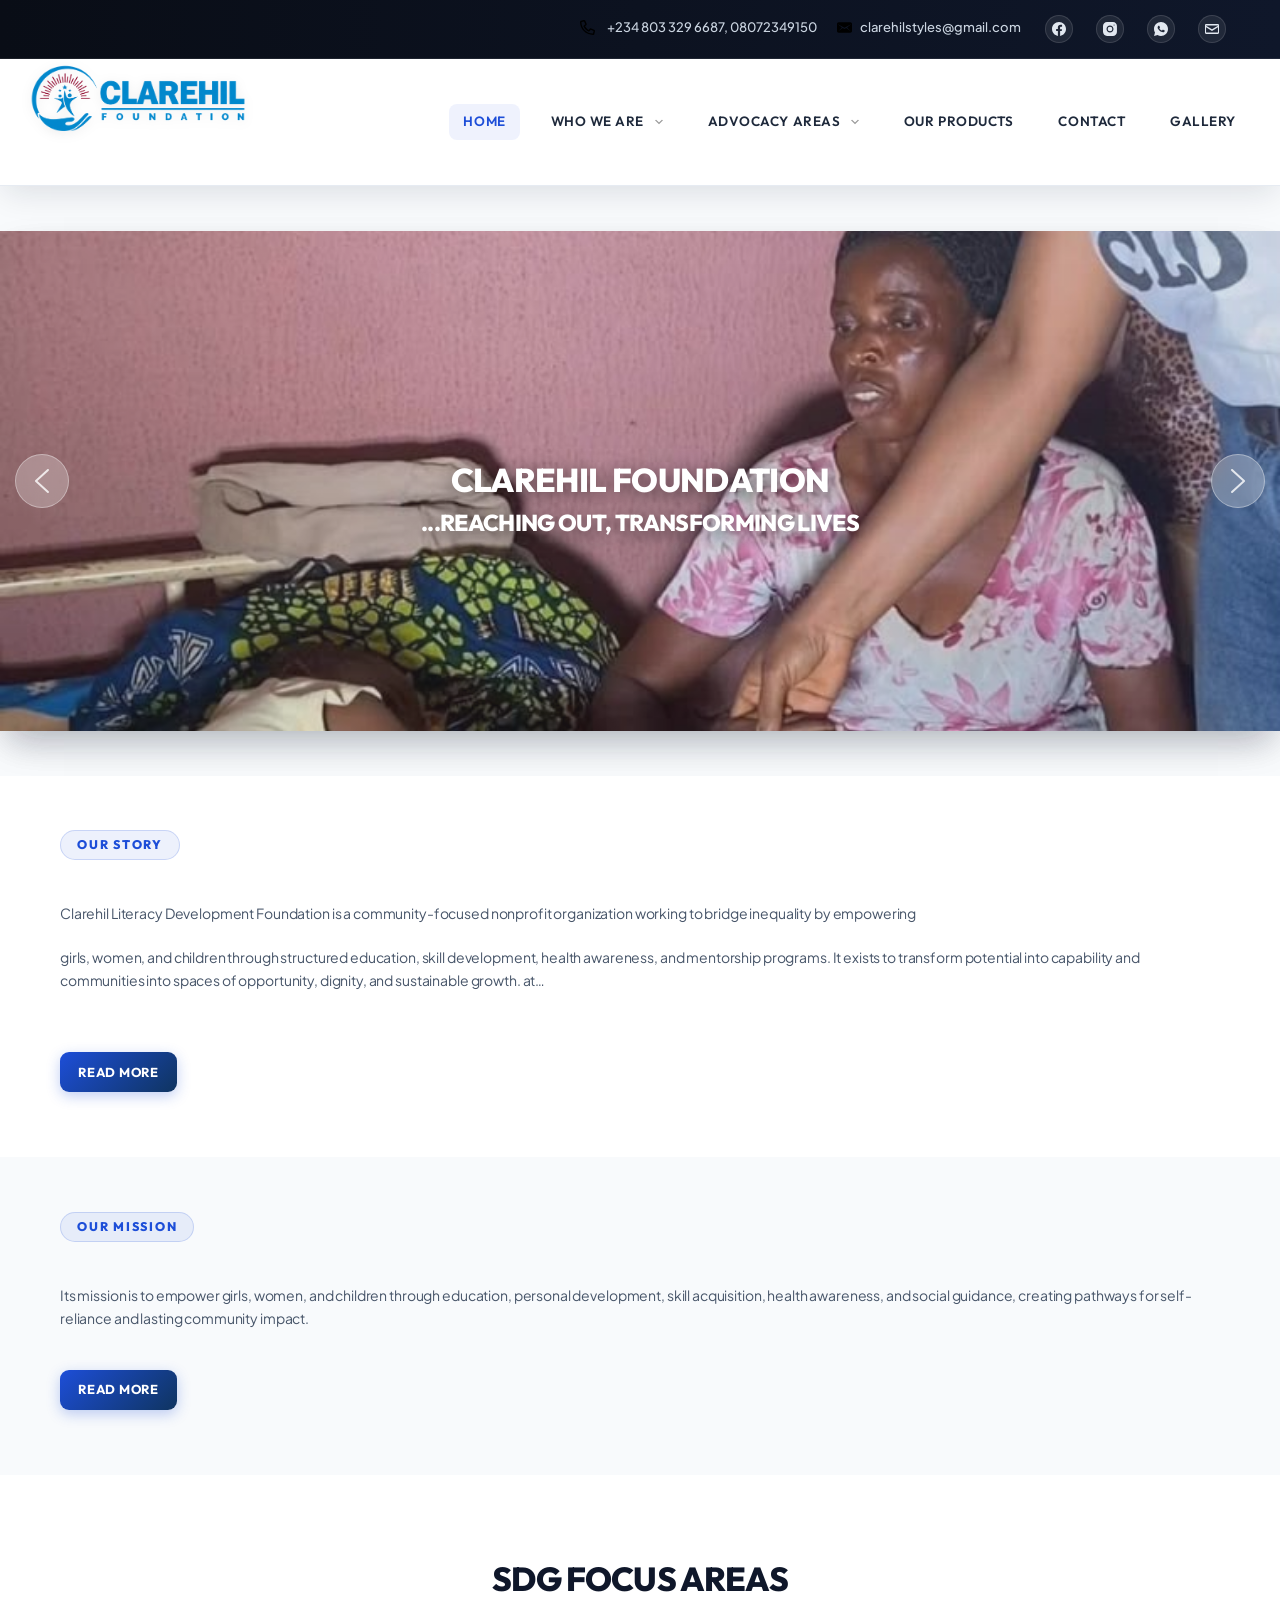
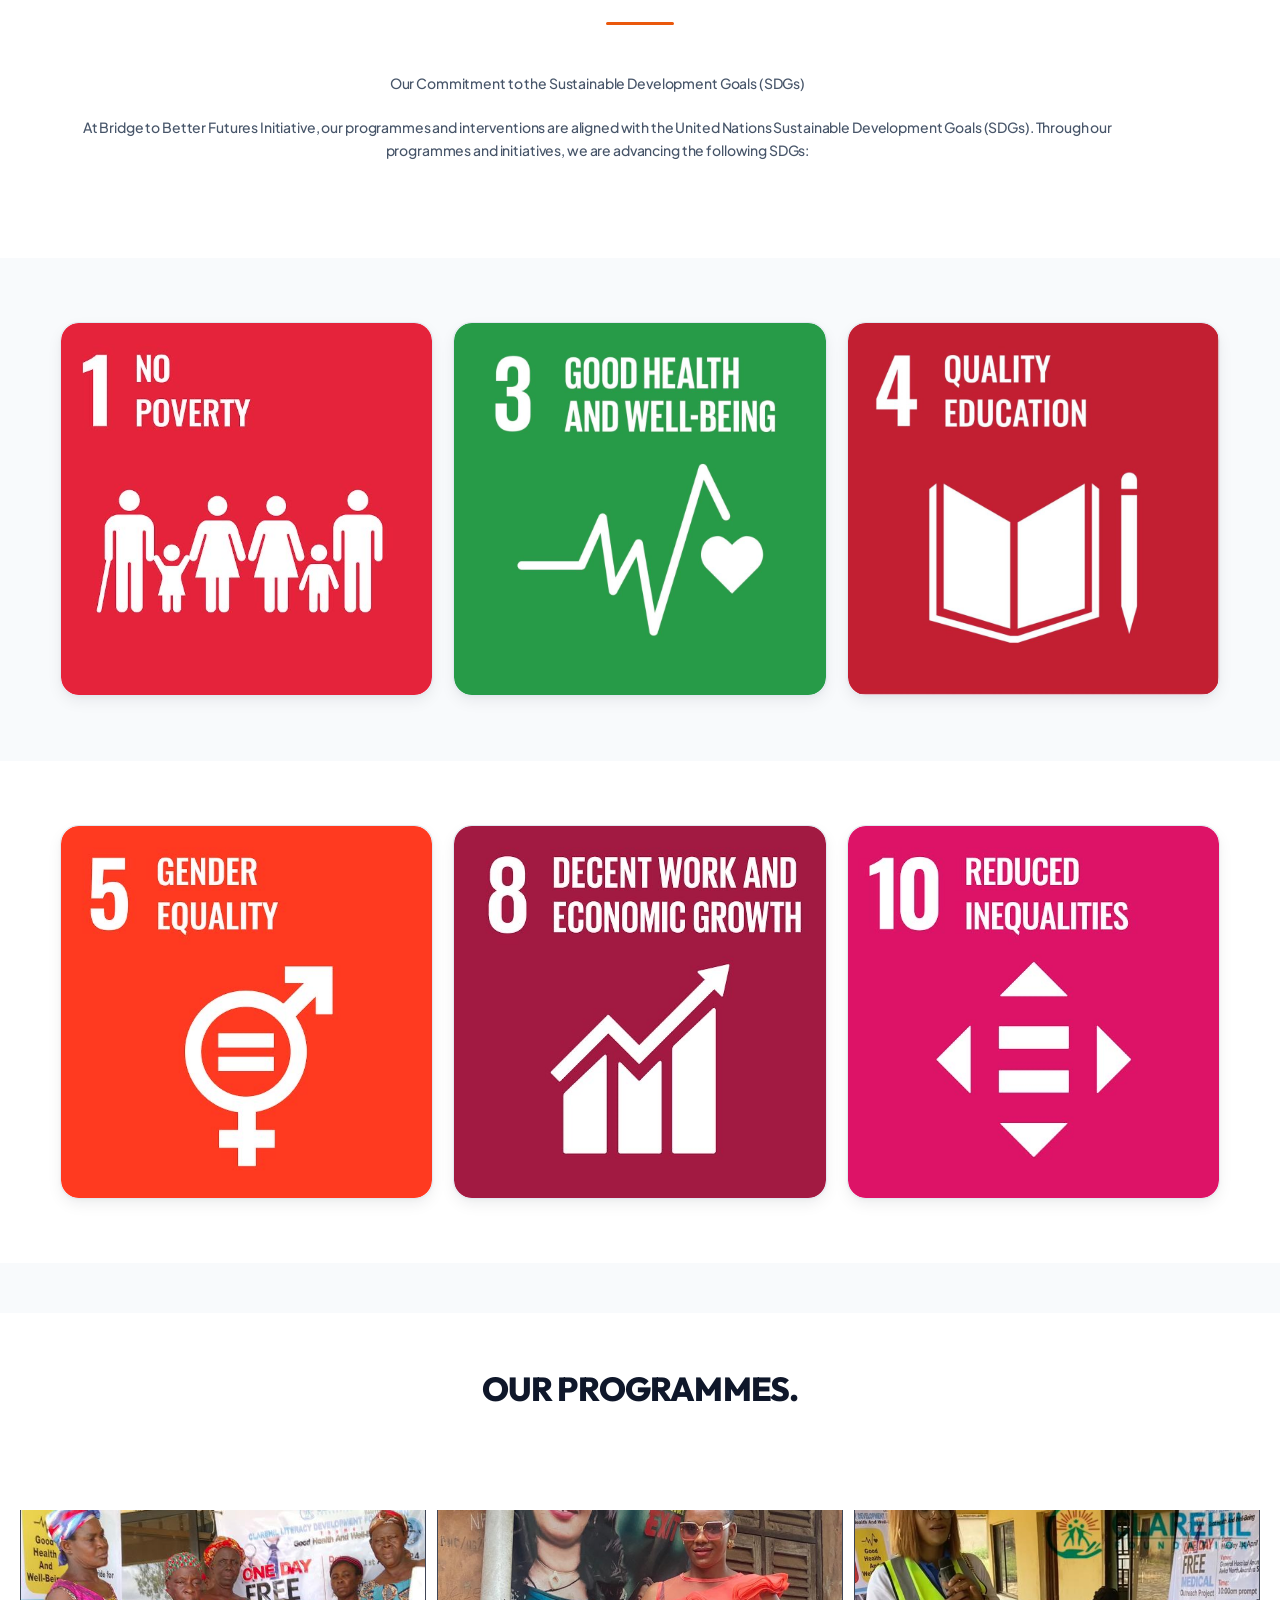
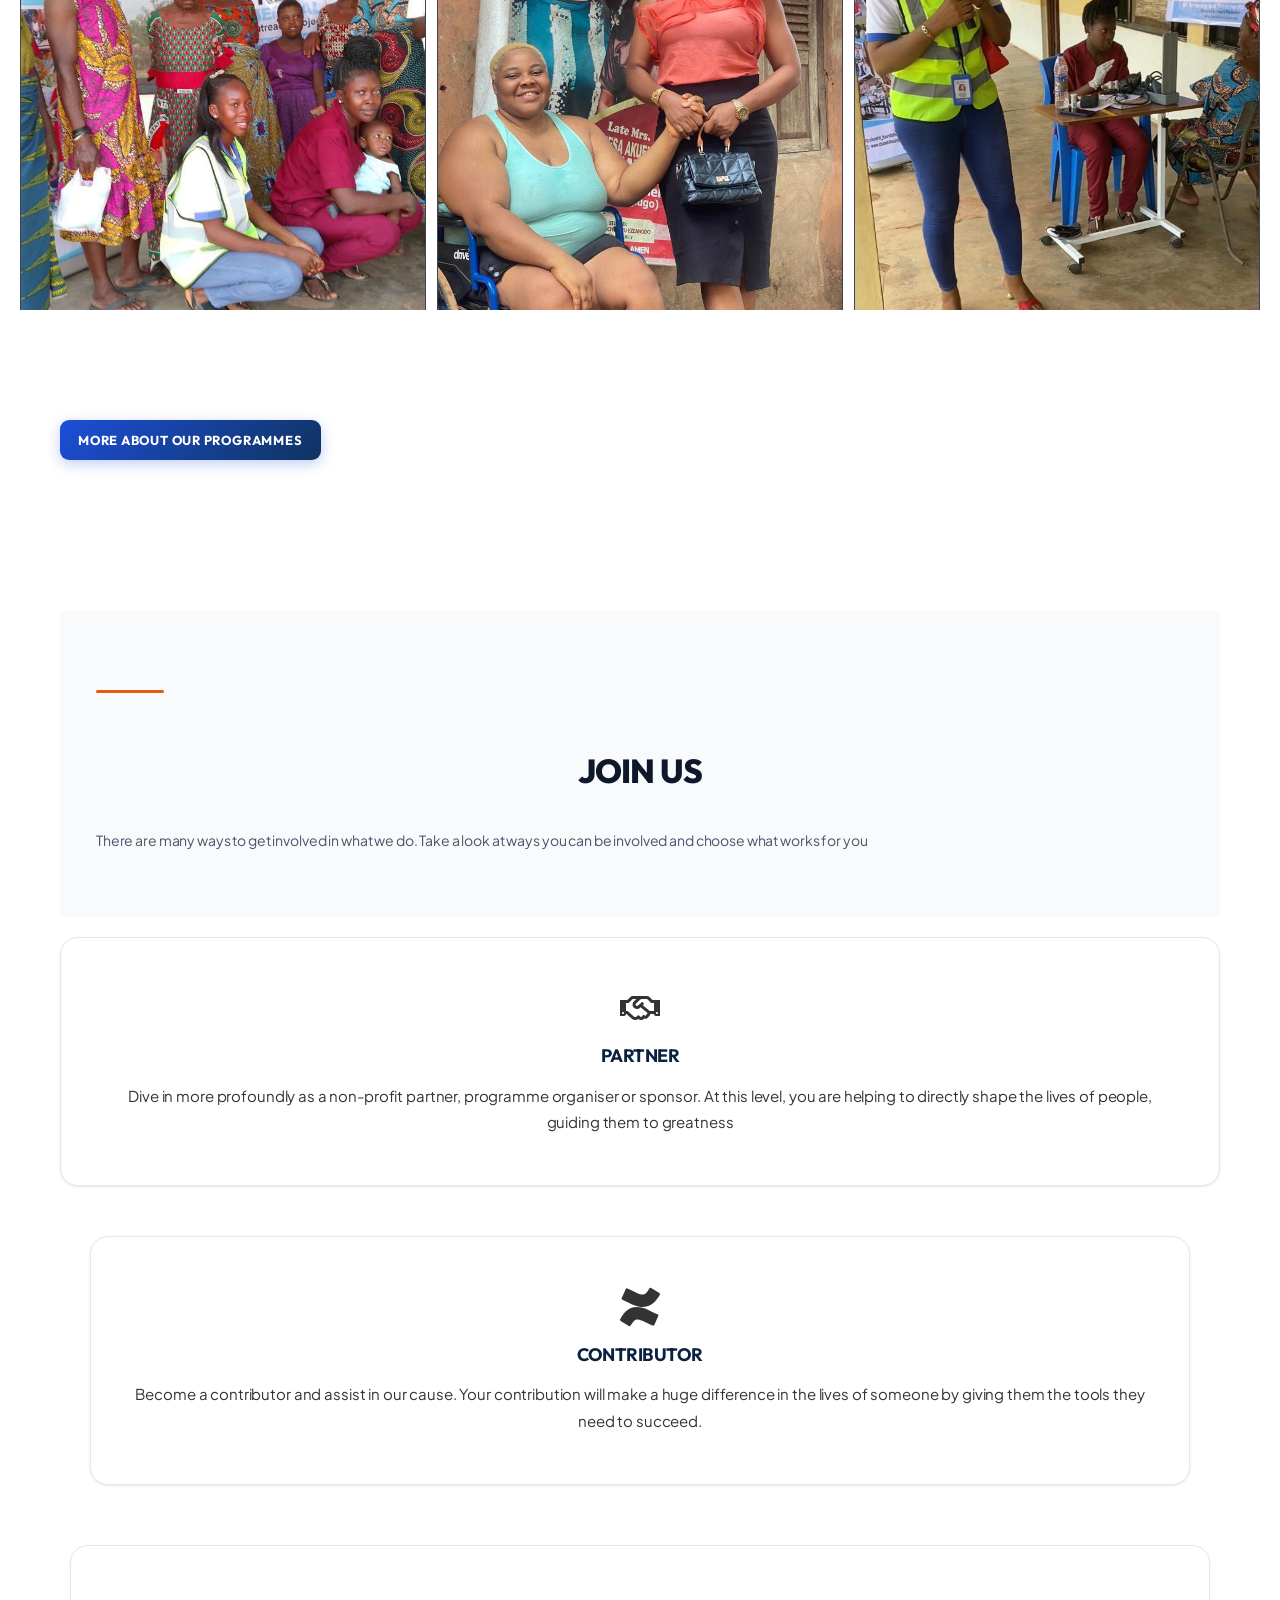
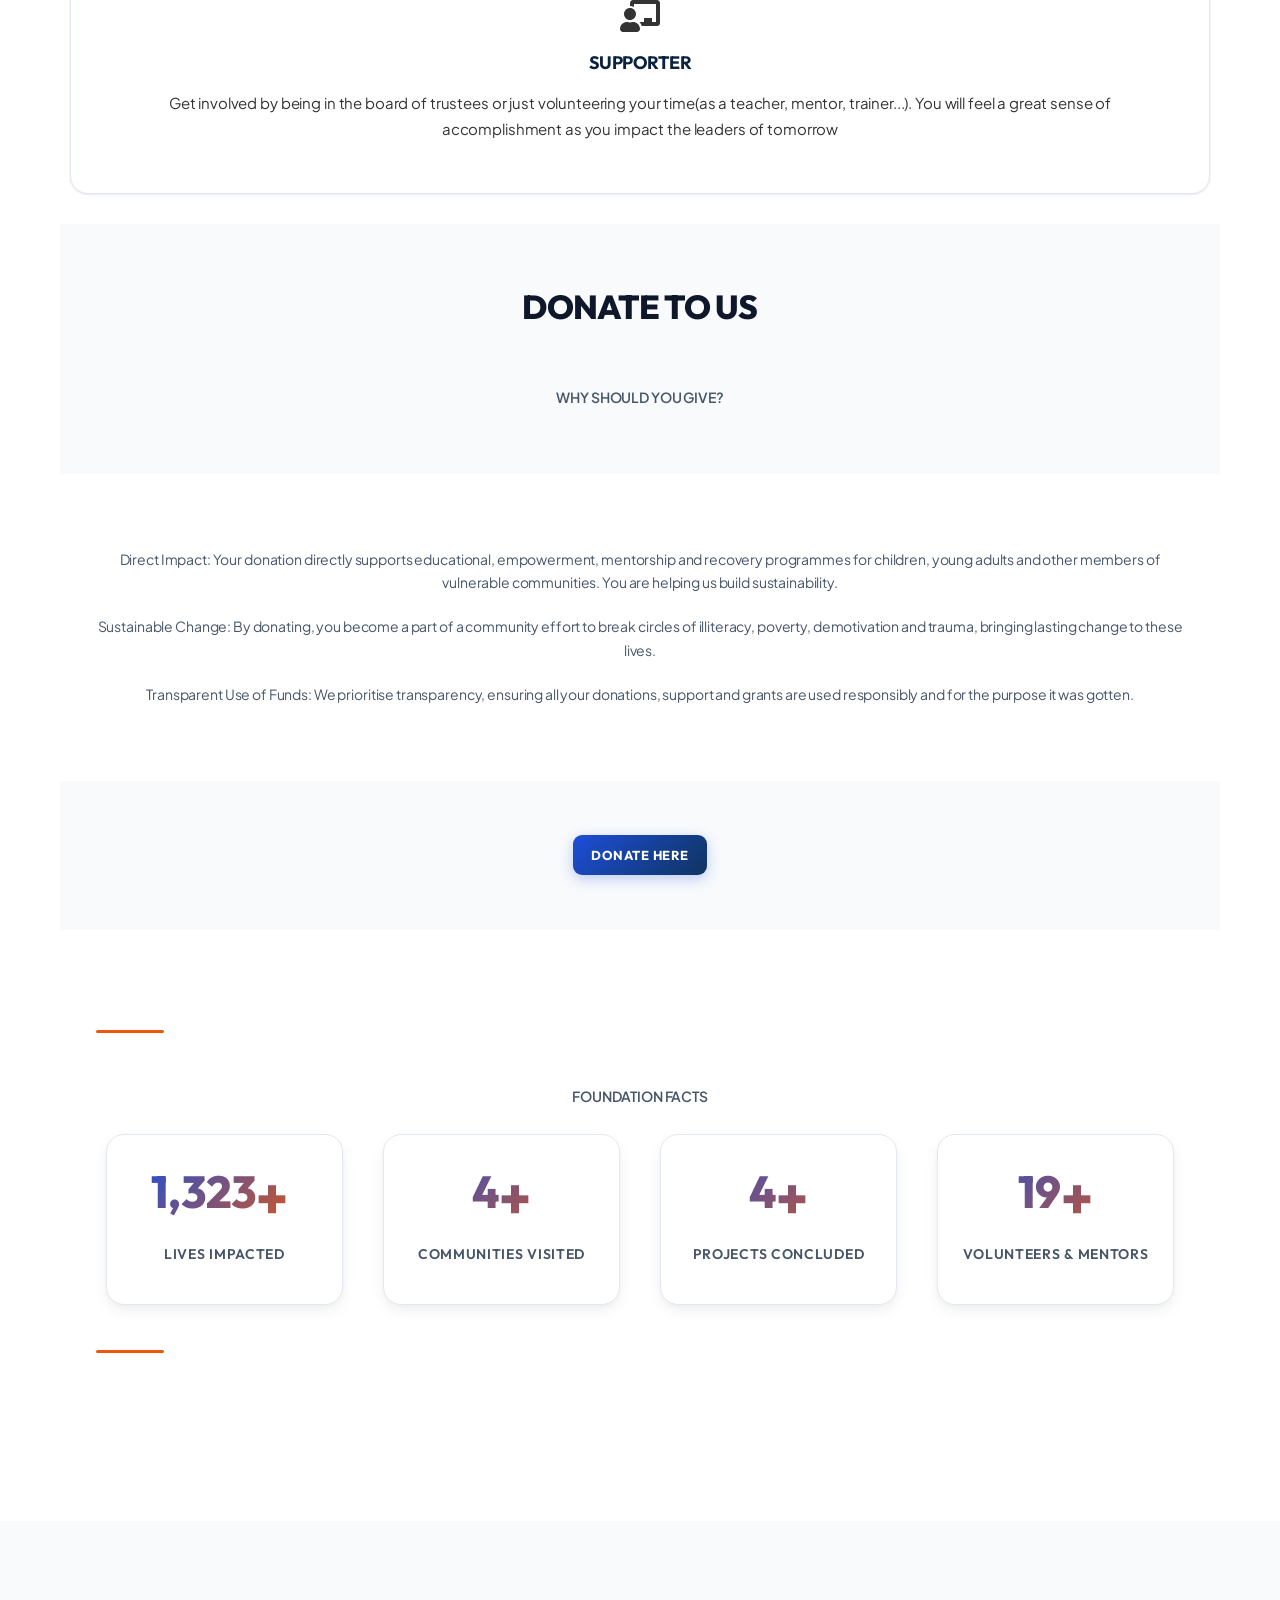
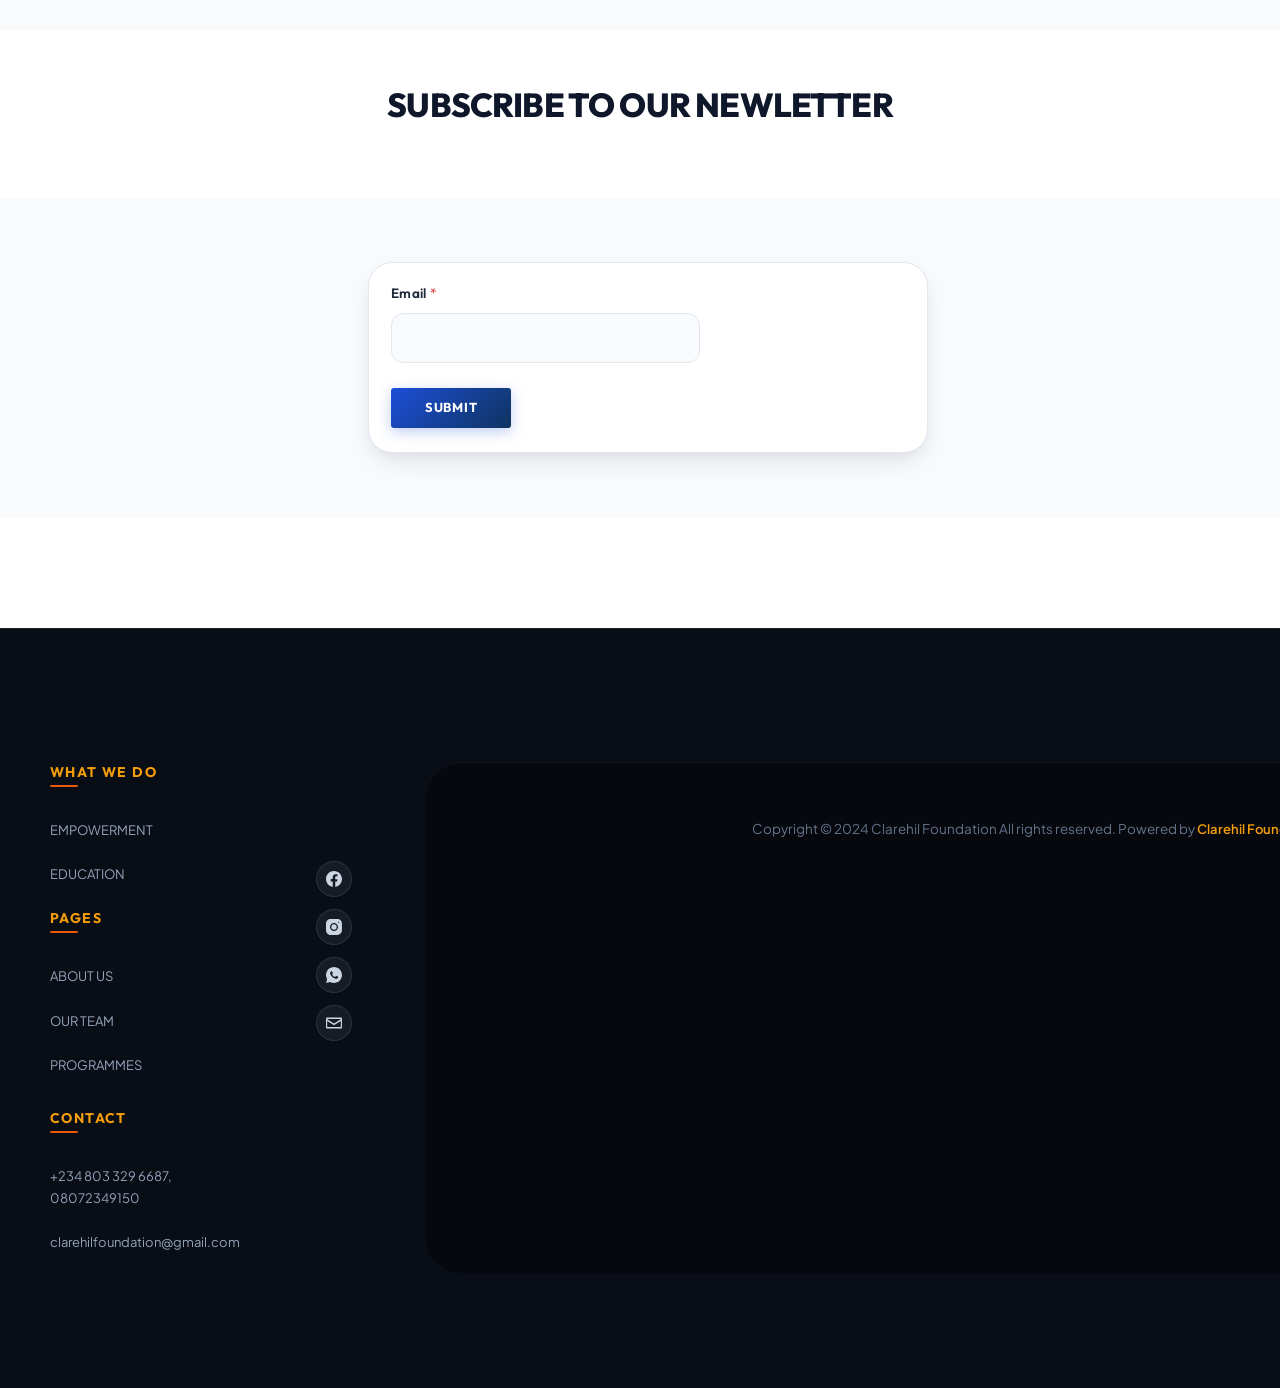
==== commit c46b5884: "Update index.html" ====
--- a/index.html
+++ b/index.html
@@ -1,4 +1,4 @@
-﻿<!DOCTYPE html> 
+﻿<!DOCTYPE html>
 <html lang="en-US">
 <head>
 <meta charset="utf-8"/>
@@ -1072,8 +1072,13 @@
   height: 100% !important;
   max-width: none !important;
   display: block;
+<<<<<<< HEAD
   object-fit: contain !important;
   object-position: center center;
+=======
+  object-fit: cover;
+  object-position: center;
+>>>>>>> 58b25e4f15053c84f41fafbe0edc29aad407678d
 }
 
 #bdt-prime-slider-0285013.programmes-carousel-fallback .swiper-wrapper {
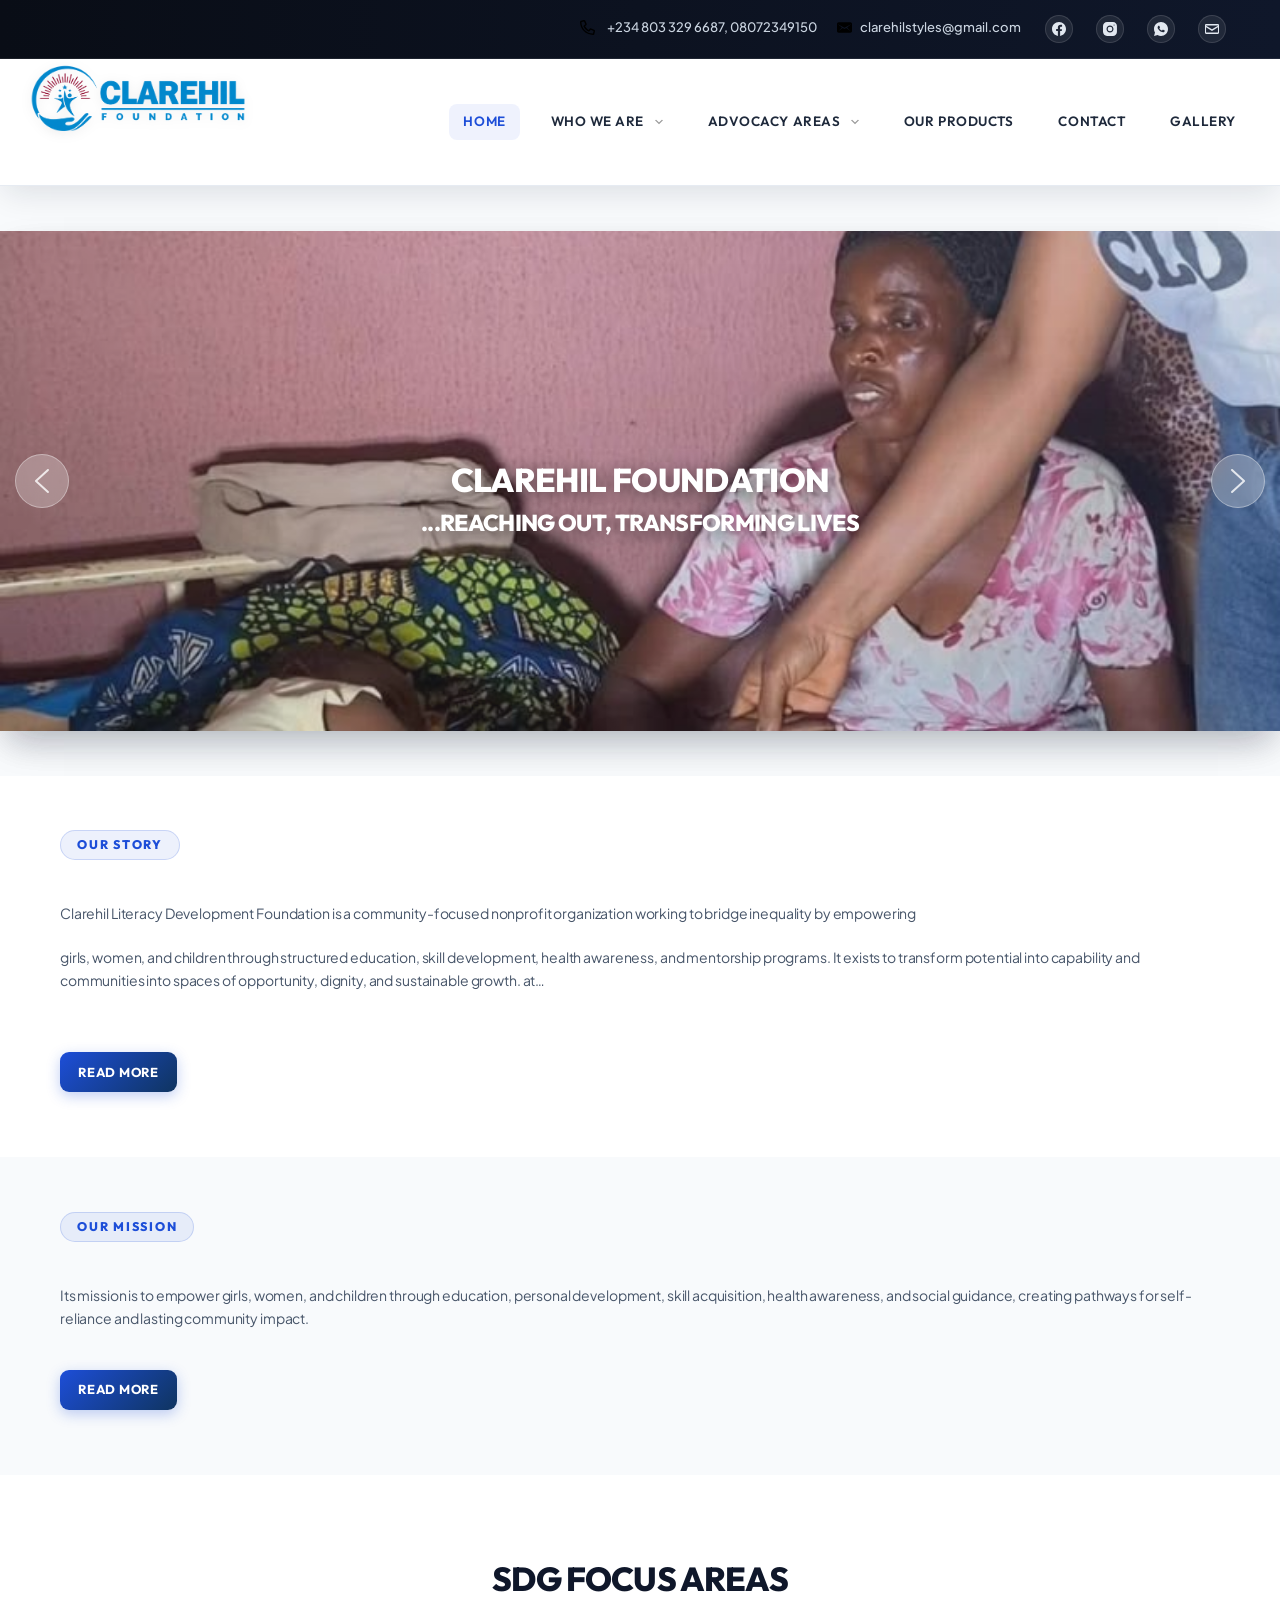
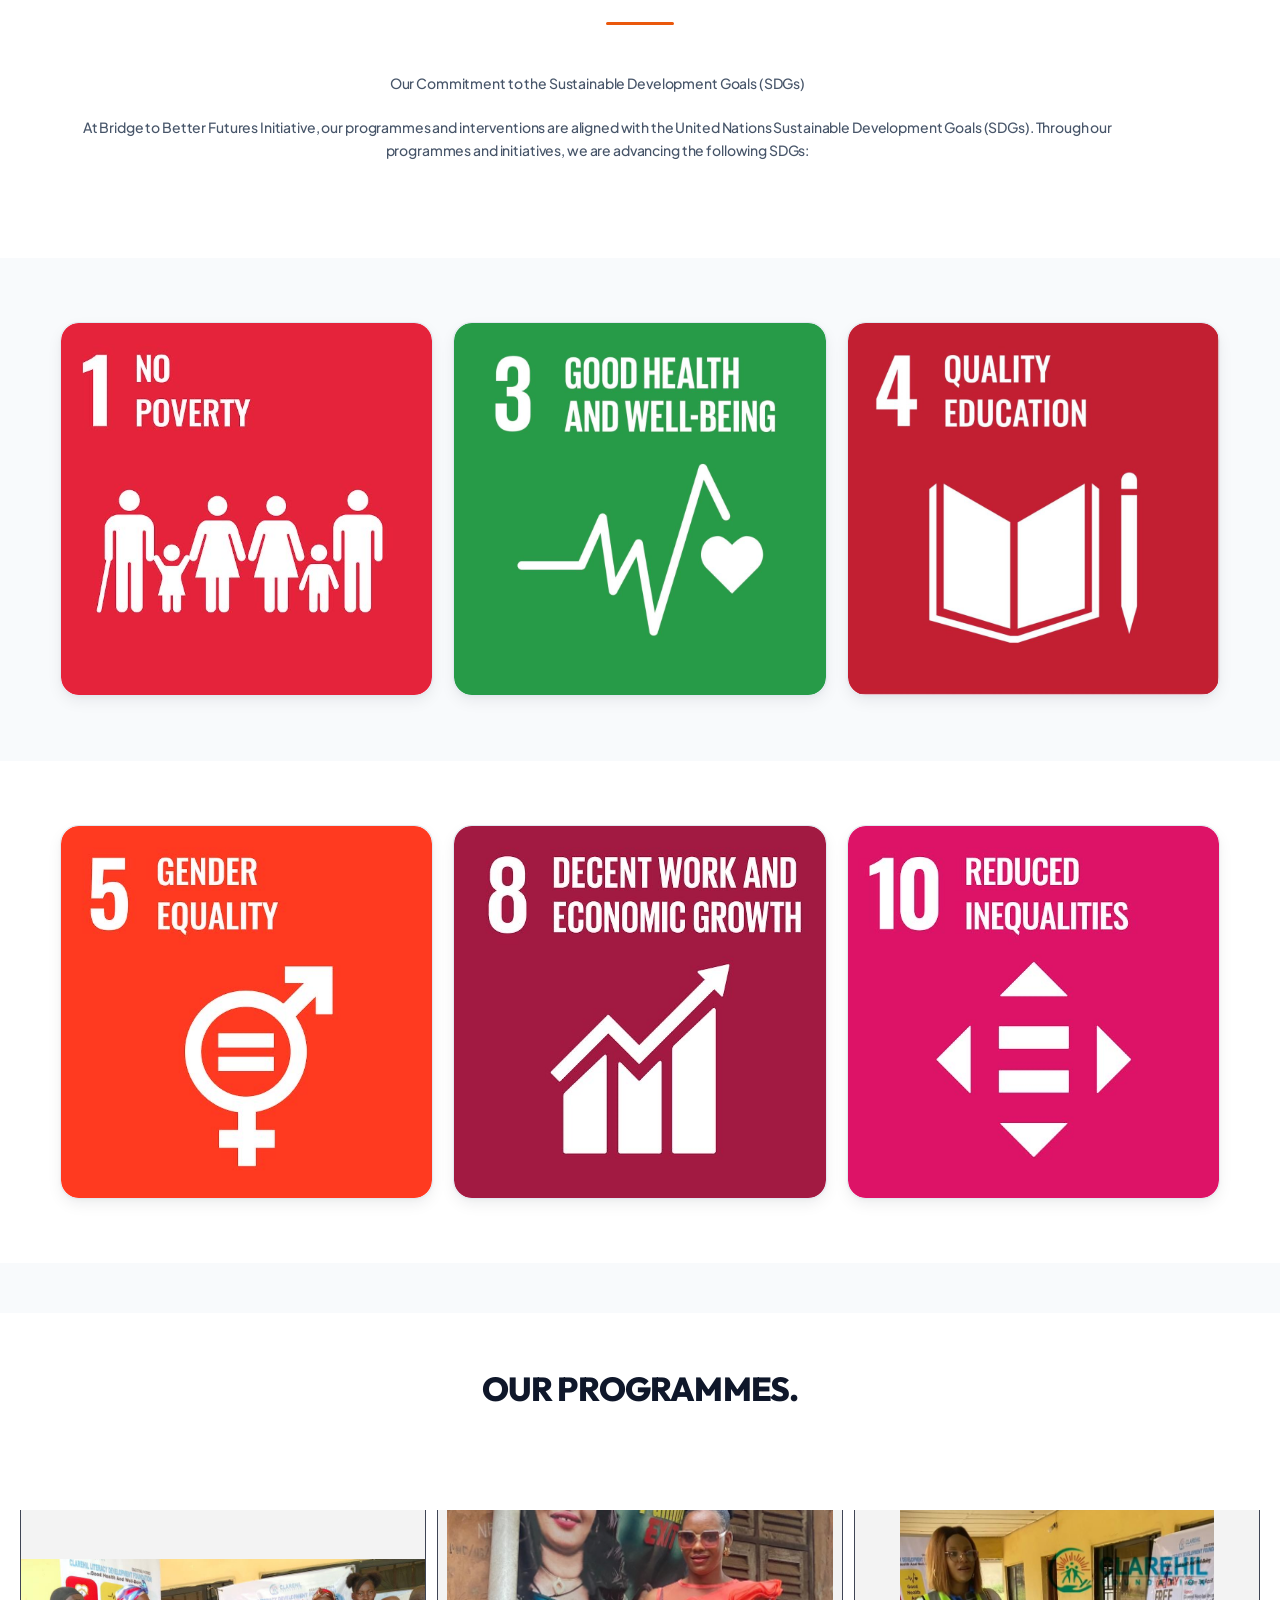
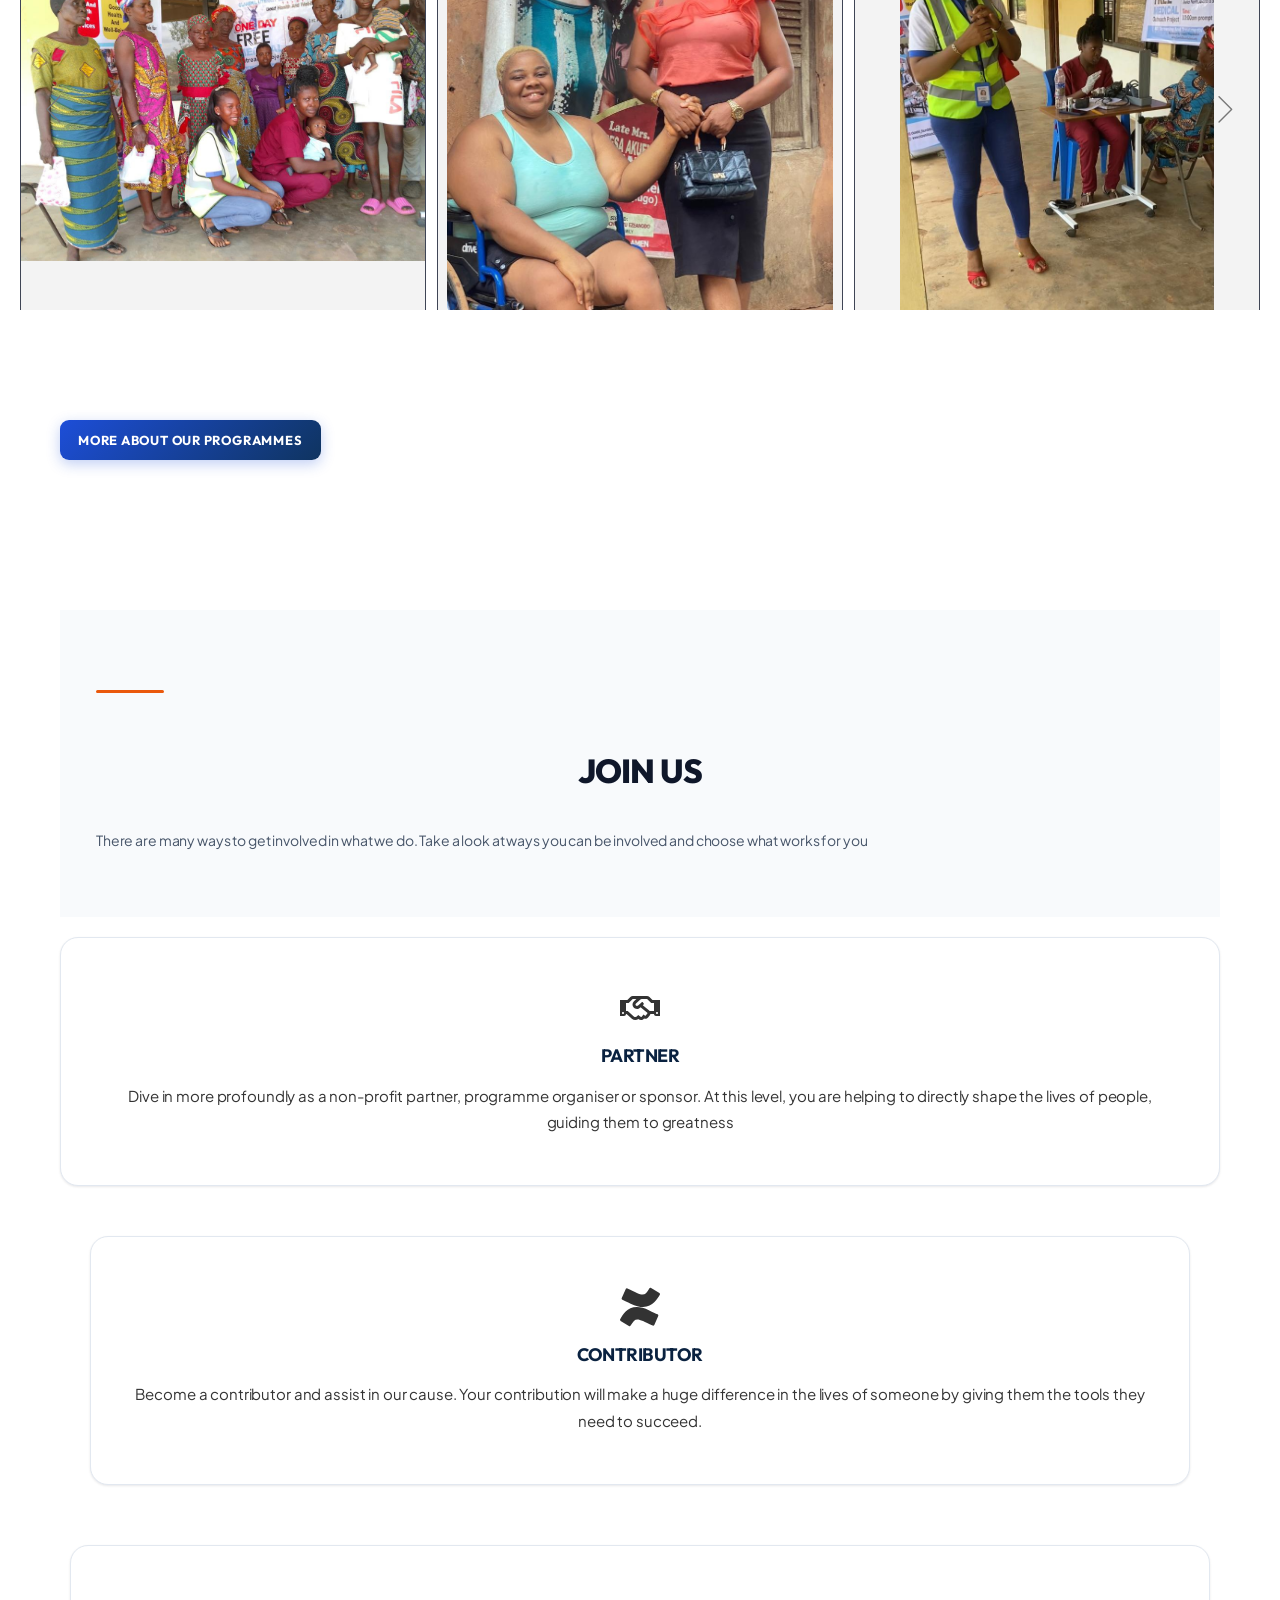
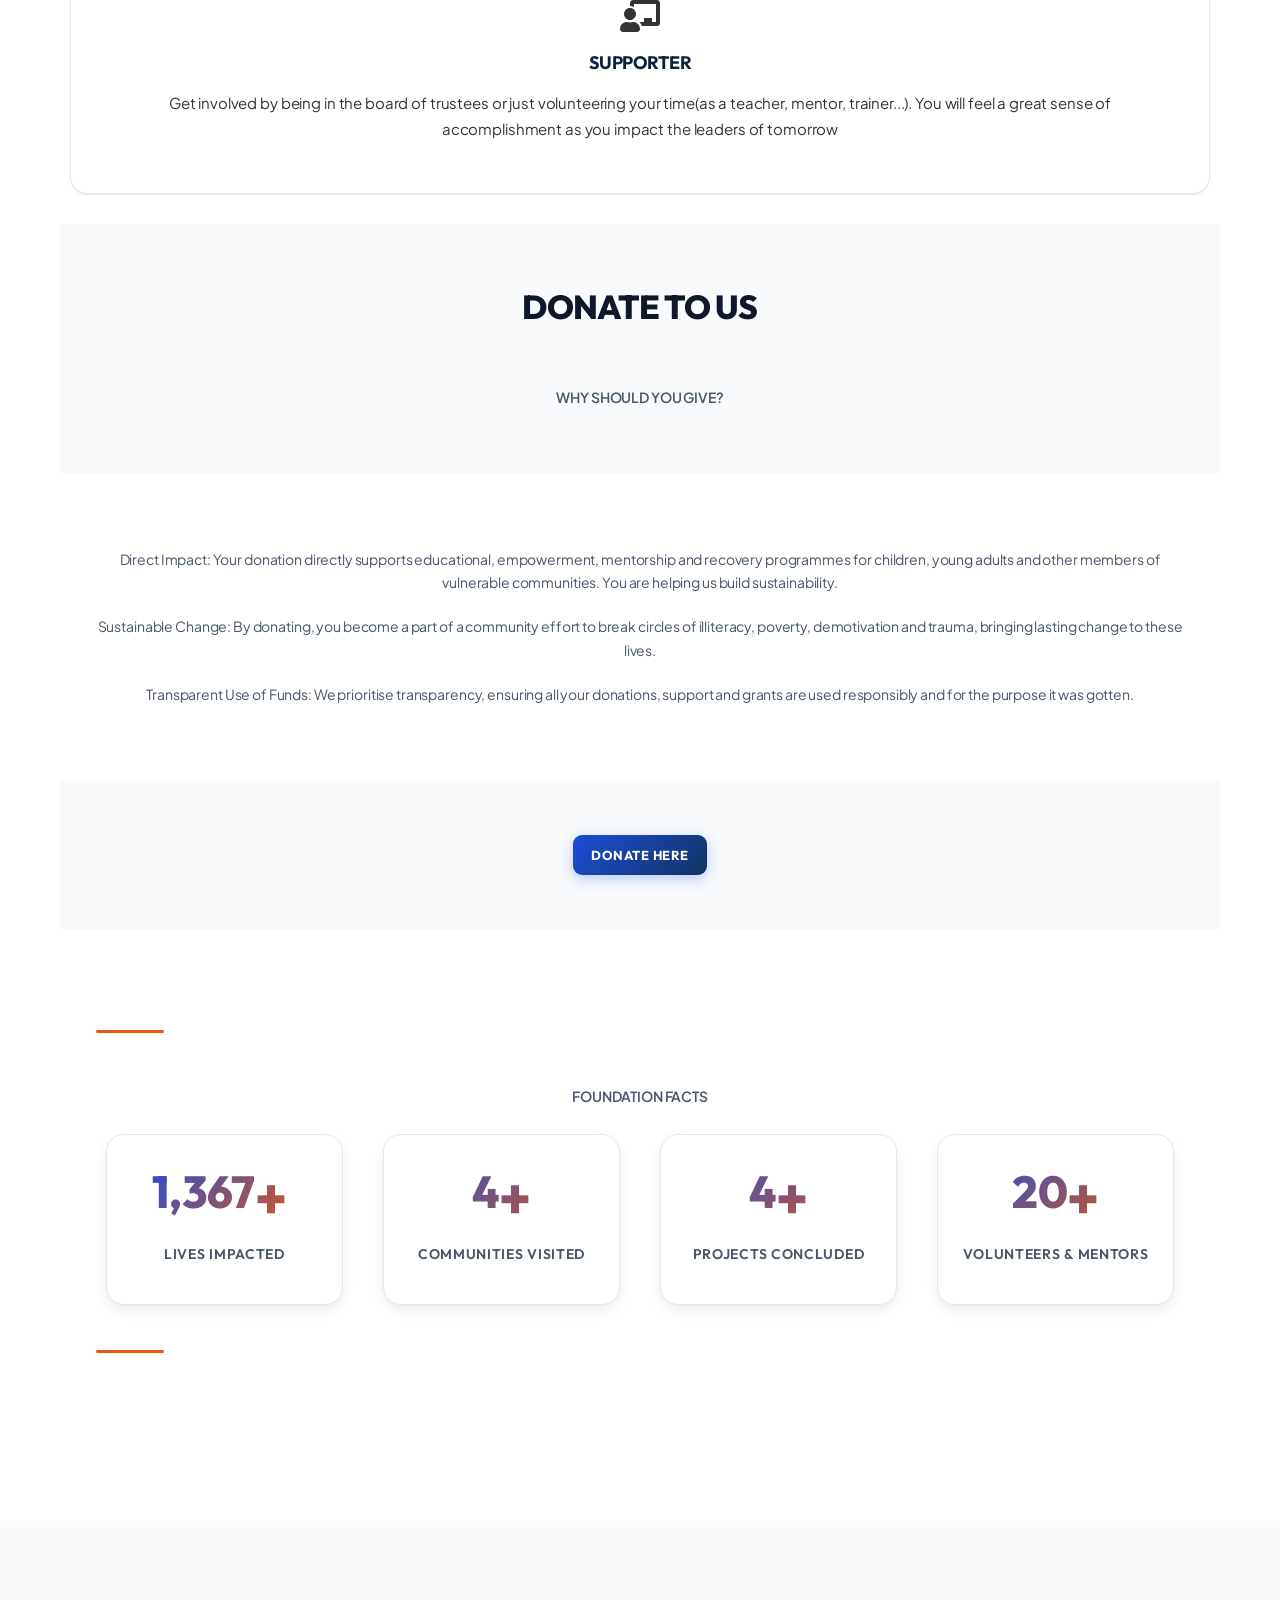
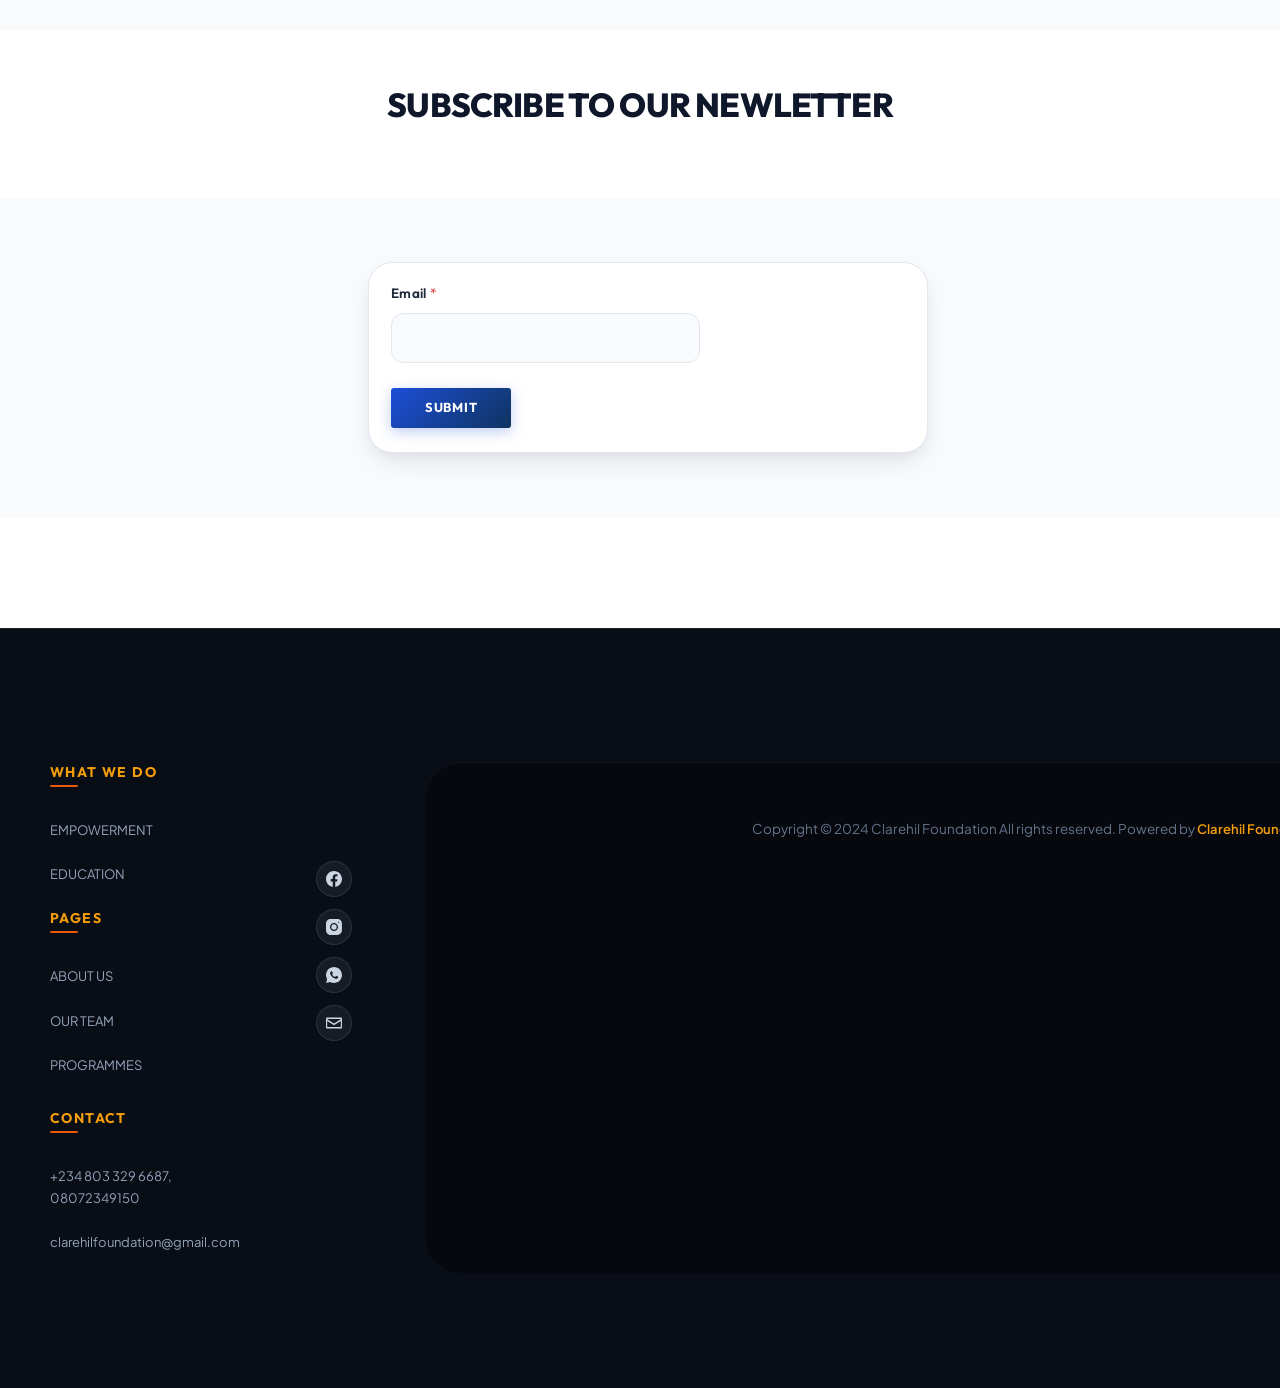
==== commit b6da45b5: "Update index.html" ====
--- a/index.html
+++ b/index.html
@@ -1,4 +1,4 @@
-﻿<!DOCTYPE html>
+﻿<!DOCTYPE html> 
 <html lang="en-US">
 <head>
 <meta charset="utf-8"/>
@@ -1072,13 +1072,8 @@
   height: 100% !important;
   max-width: none !important;
   display: block;
-<<<<<<< HEAD
   object-fit: contain !important;
   object-position: center center;
-=======
-  object-fit: cover;
-  object-position: center;
->>>>>>> 58b25e4f15053c84f41fafbe0edc29aad407678d
 }
 
 #bdt-prime-slider-0285013.programmes-carousel-fallback .swiper-wrapper {
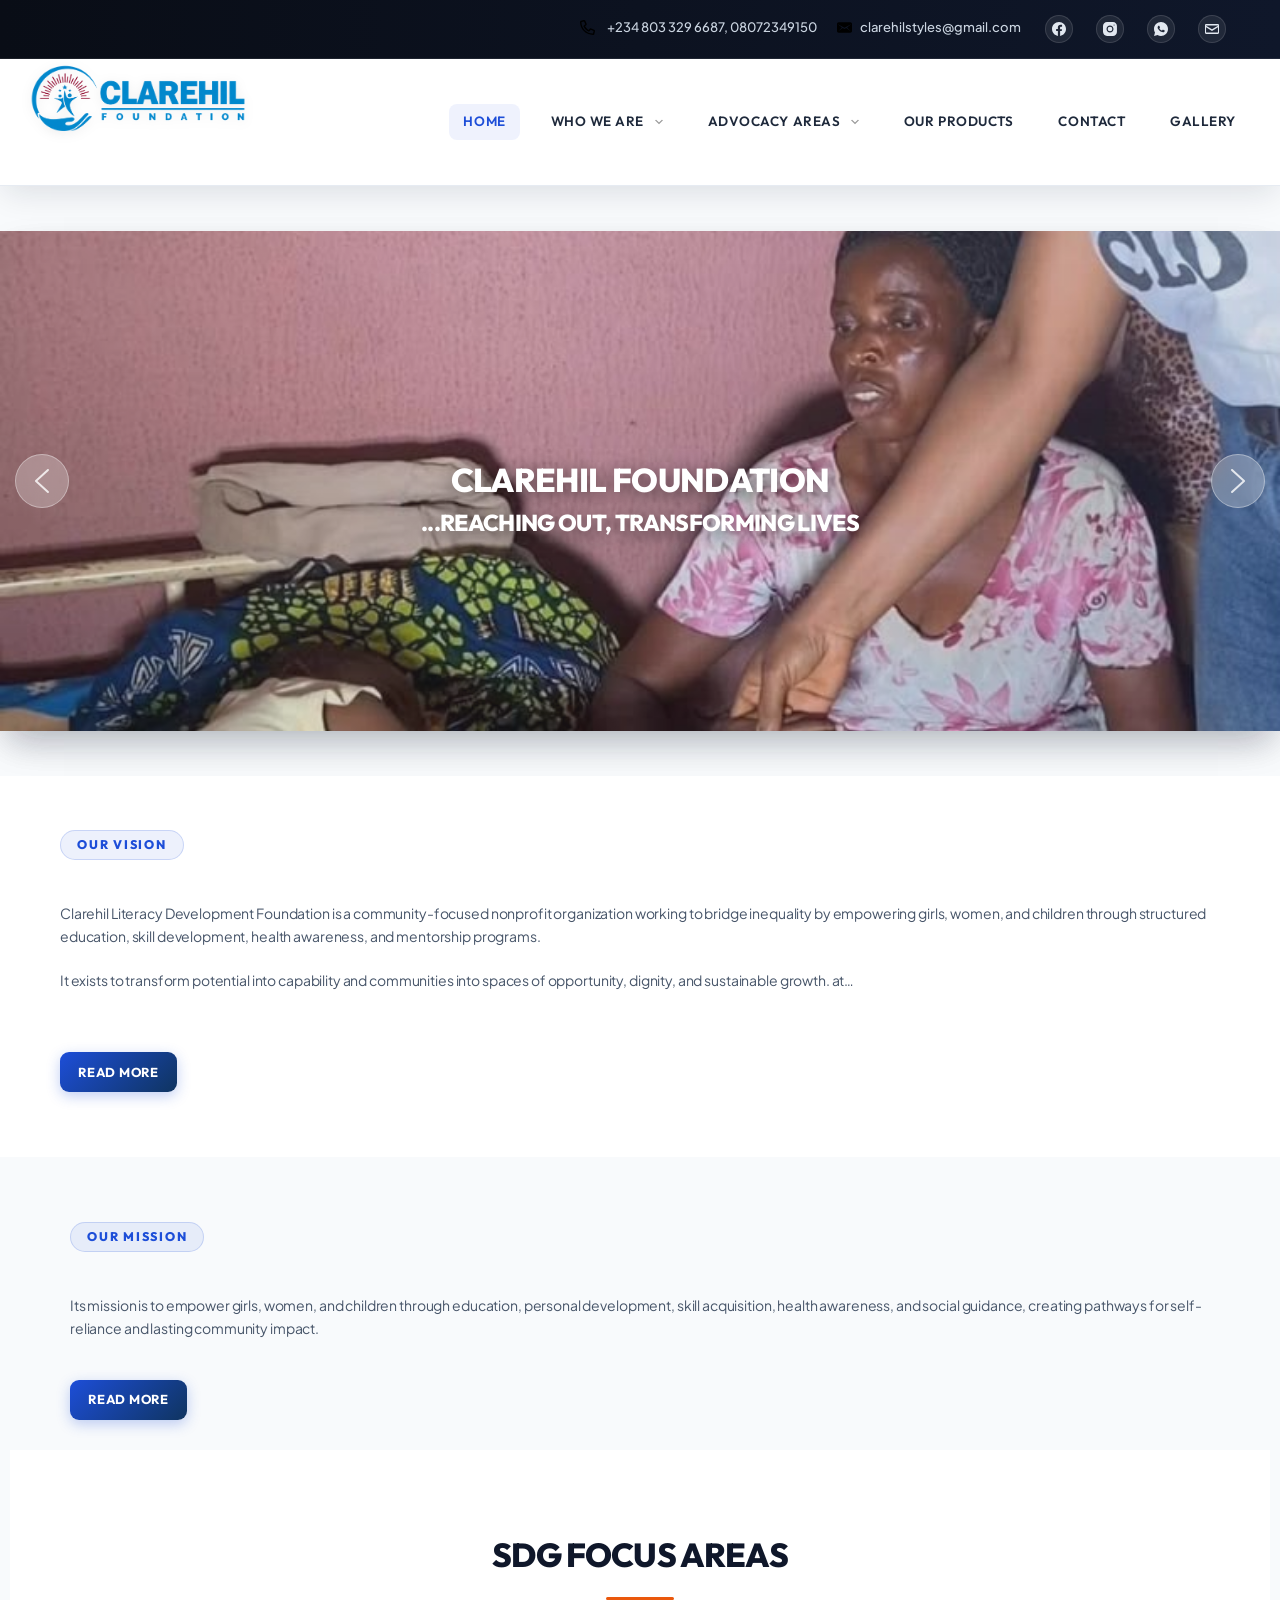
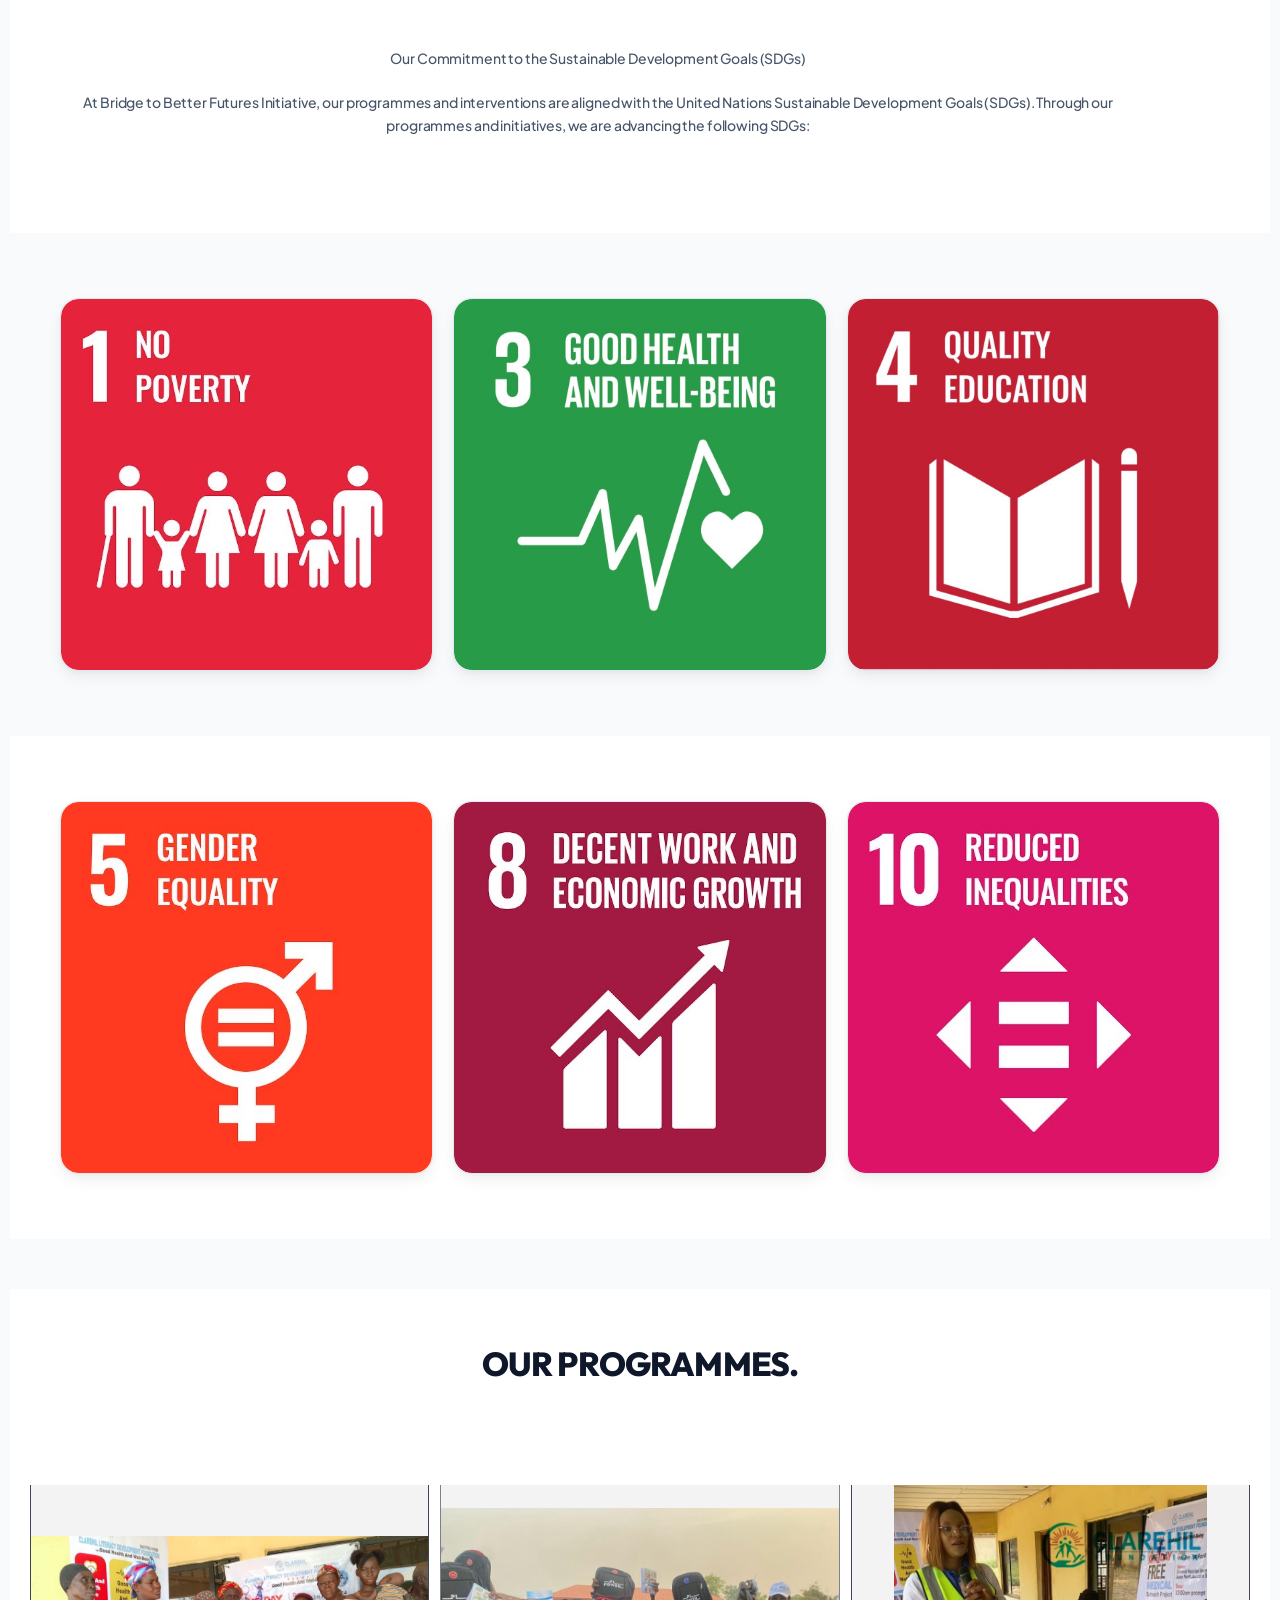
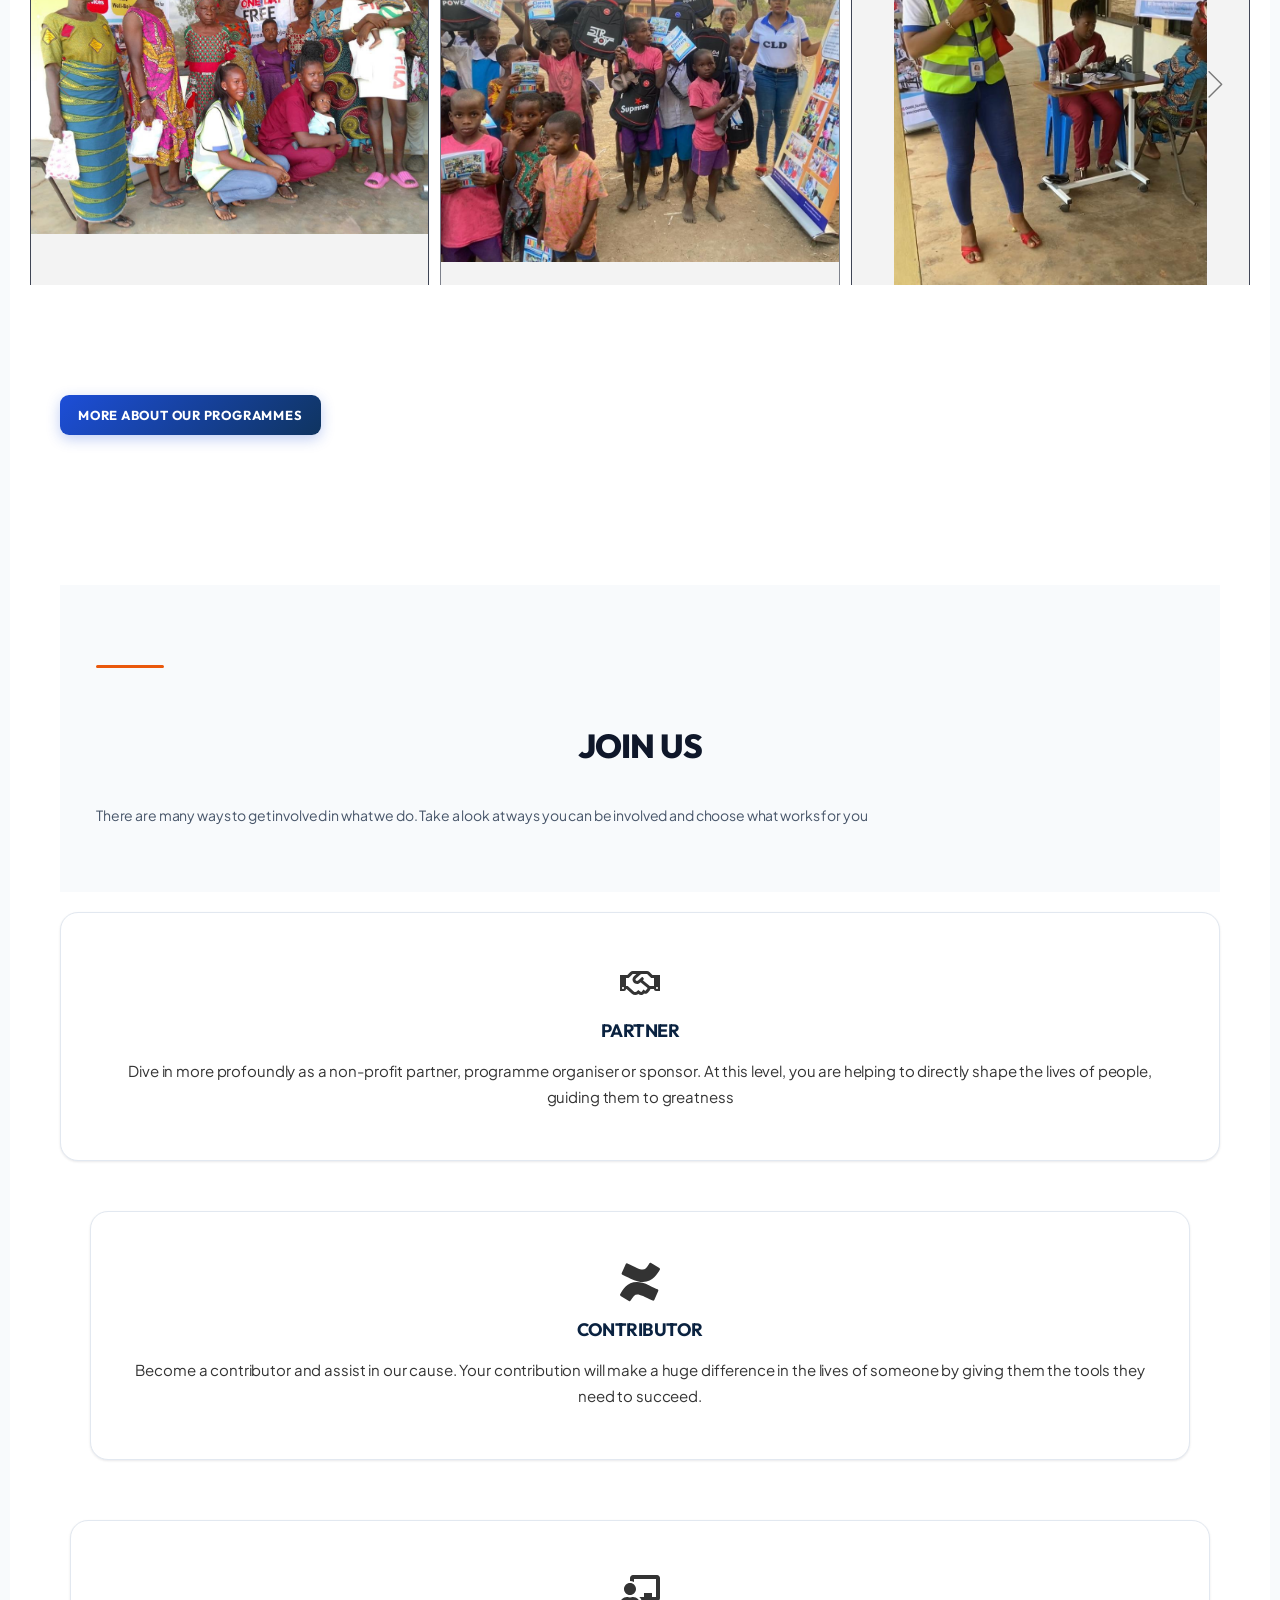
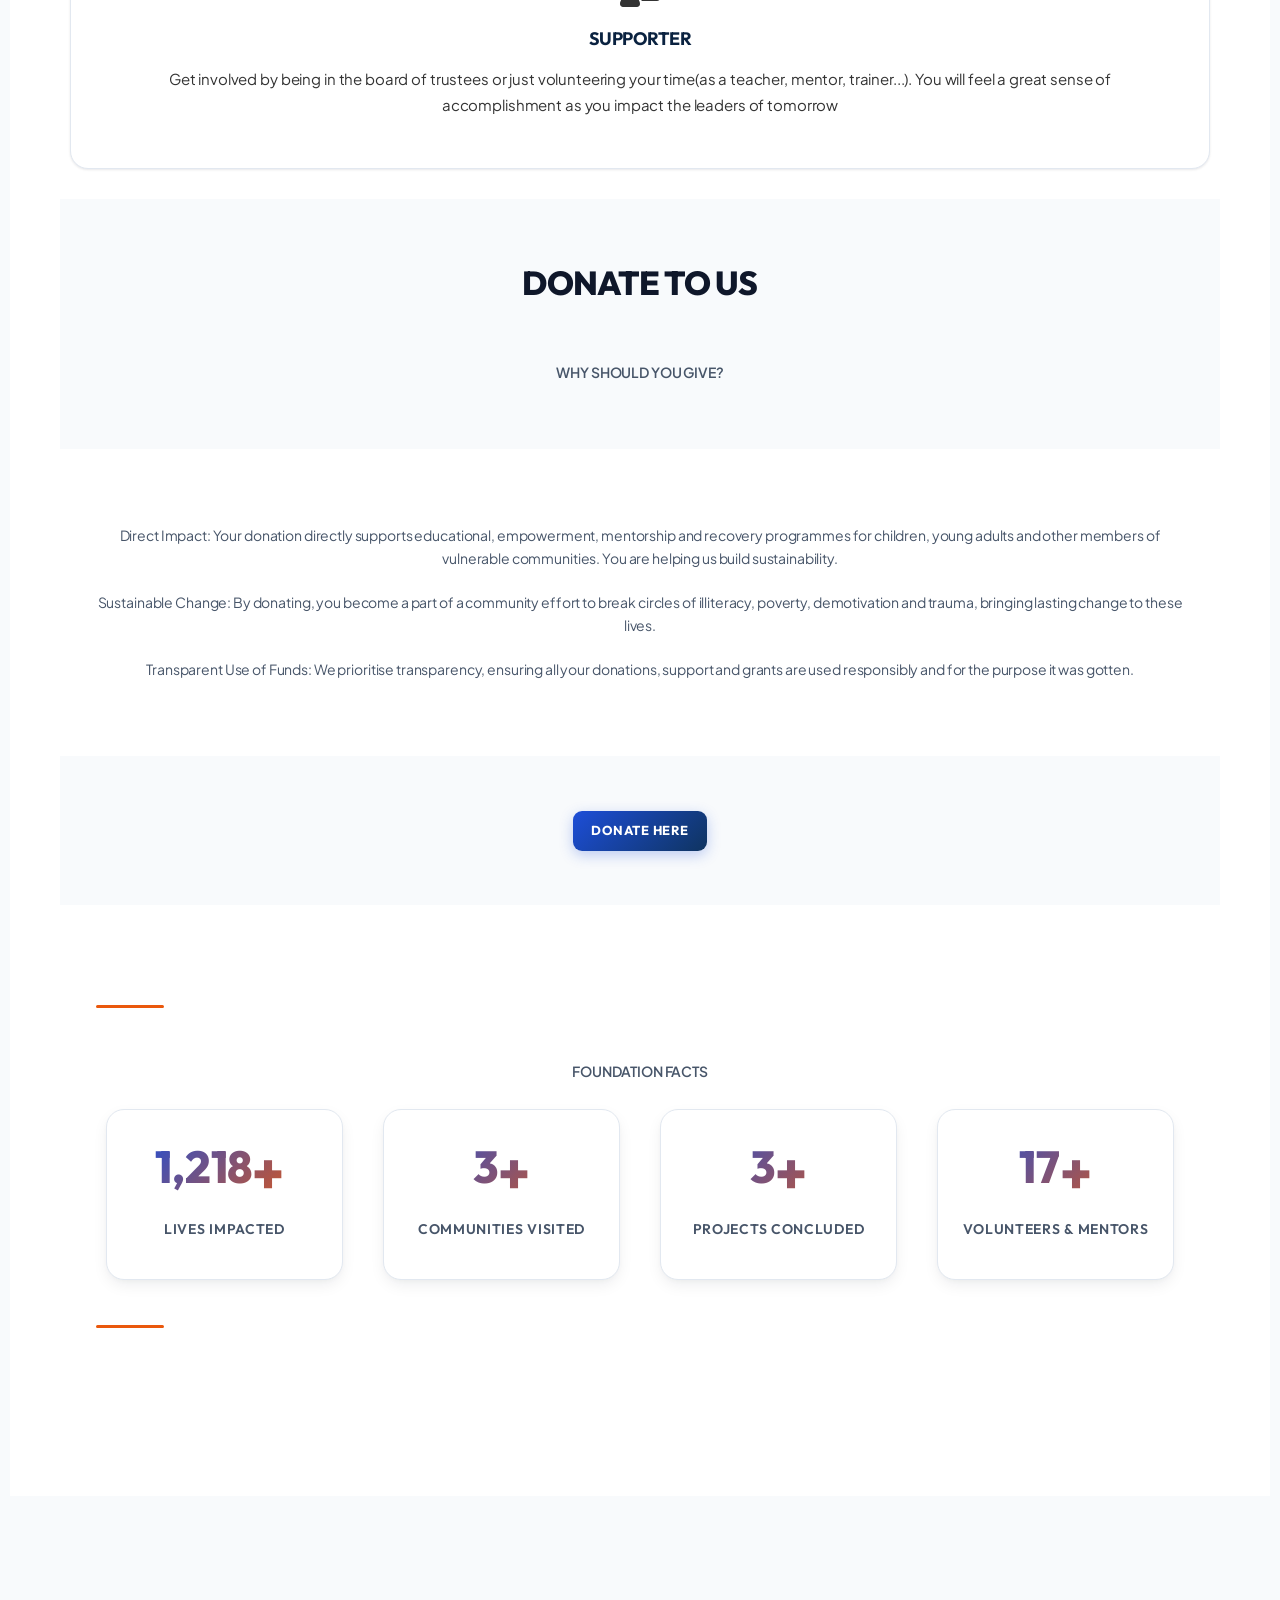
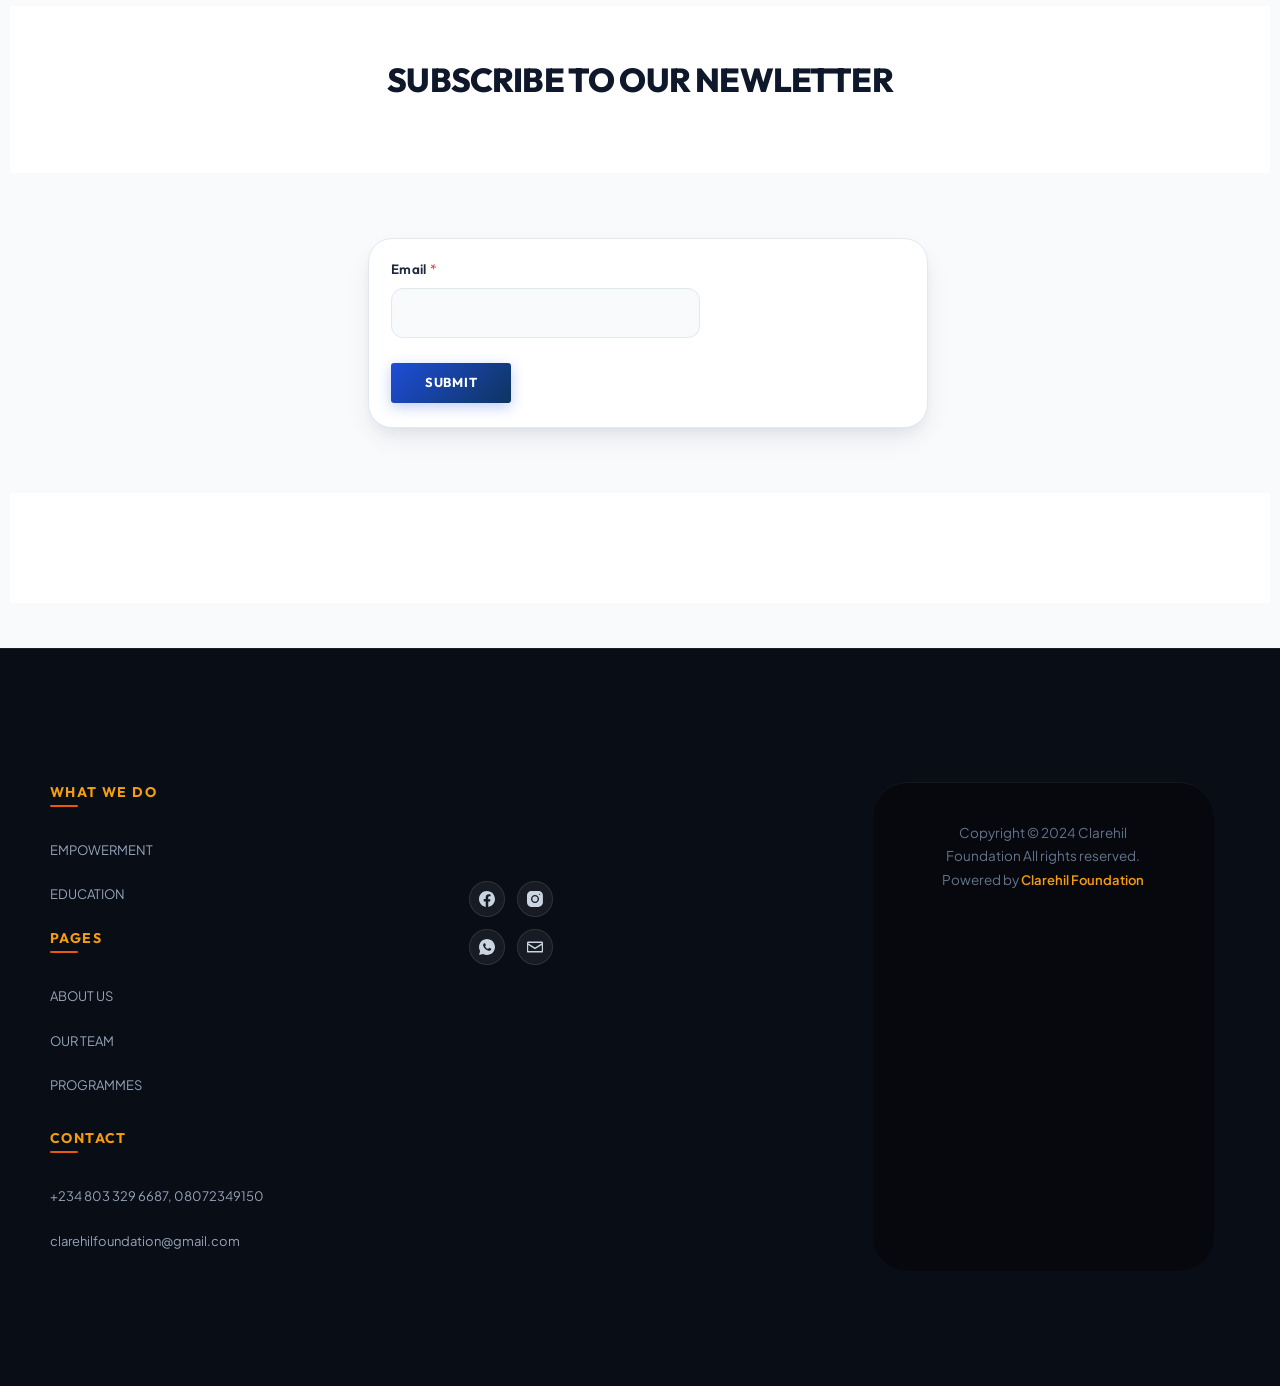
==== commit d2ab255d: "Add files via upload" ====
--- a/index.html
+++ b/index.html
@@ -1,4 +1,4 @@
-﻿<!DOCTYPE html> 
+﻿<!DOCTYPE html>
 <html lang="en-US">
 <head>
 <meta charset="utf-8"/>
@@ -212,7 +212,55 @@
 			</style> <link href="wp-content/plugins/fluentform/assets/css/fluent-forms-elementor-widget.css@ver=5.2.9.css" id="fluentform-elementor-widget-css" media="all" rel="stylesheet"/>
 <link href="wp-content/plugins/wpforms-lite/assets/css/frontend/modern/wpforms-base.min.css@ver=1.9.2.3.css" id="wpforms-modern-base-css" media="all" rel="stylesheet"/>
 <link href="modern-style.css" rel="stylesheet"/>
-</meta></link></meta></link></link></link></link></meta></head>
+</meta></link></meta></link></link></link></link></meta>
+
+<style id="clarehil-footer-bottom-fix">
+/* Footer copyright bar: responsive + centred on laptops / large screens */
+footer.ct-footer [data-row="bottom"]{
+  box-sizing:border-box;
+  width:calc(100% - 32px);
+  max-width:1290px;
+  margin-left:auto;
+  margin-right:auto;
+  overflow:hidden;
+}
+footer.ct-footer [data-row="bottom"] > .ct-container-fluid{
+  box-sizing:border-box;
+  width:100%;
+  max-width:100%;
+  margin:0 auto;
+  padding:18px 24px;
+  display:flex;
+  justify-content:center;
+  align-items:center;
+}
+footer.ct-footer [data-row="bottom"] [data-column="copyright"]{
+  box-sizing:border-box;
+  width:100%;
+  max-width:100%;
+  display:flex;
+  justify-content:center;
+  align-items:center;
+  text-align:center;
+}
+footer.ct-footer [data-row="bottom"] .ct-footer-copyright{
+  width:100%;
+  max-width:100%;
+  text-align:center;
+}
+footer.ct-footer [data-row="bottom"] .ct-footer-copyright p{
+  margin:0 auto;
+  max-width:100%;
+  line-height:1.6;
+  overflow-wrap:anywhere;
+  text-wrap:balance;
+}
+@media (max-width:689px){
+  footer.ct-footer [data-row="bottom"]{width:calc(100% - 20px);border-radius:25px !important;}
+  footer.ct-footer [data-row="bottom"] > .ct-container-fluid{padding:16px 16px;}
+}
+</style>
+</head>
 <body class="home wp-singular page-template-default page page-id-565 wp-custom-logo wp-embed-responsive wp-theme-blocksy wp-child-theme-blocksy-child elementor-default elementor-kit-1476 elementor-page elementor-page-565 ct-elementor-default-template" data-footer="type-1" data-header="type-1:sticky" data-link="type-2" data-prefix="single_page" itemscope="itemscope" itemtype="https://schema.org/WebPage">
 <a class="skip-link screen-reader-text" href="index.html#main">Skip to content</a><div class="ct-drawer-canvas" data-location="start"><div aria-label="Offcanvas modal" class="ct-panel ct-header" data-behaviour="right-side" id="offcanvas" inert=""><div class="ct-panel-inner">
 <div class="ct-panel-actions">
@@ -305,7 +353,7 @@
 <div class="n2-ss-slider-2 n2-ow">
 <div class="n2-ss-slider-3 n2-ow">
 <div class="n2-ss-slide-backgrounds n2-ow-all"><div class="n2-ss-slide-background" data-mode="fill" data-public-id="1"><div class="n2-ss-slide-background-image" data-alt="" data-blur="0" data-opacity="80" data-title="" data-x="52" data-y="56" style="opacity:0.8;--ss-o-pos-x:52%;--ss-o-pos-y:56%"><picture class="skip-lazy" data-skip-lazy="1"><img alt="" class="skip-lazy" data-skip-lazy="1" decoding="async" loading="lazy" src="img-slide/IMG-20261003-WA0031.jpg" title=""/></picture></div><div class="n2-ss-slide-background-color" data-color-end="RGBA(0,0,0,1)" data-color-start="RGBA(0,0,0,1)" data-gradient="horizontal" style="background:linear-gradient(to right, RGBA(0,0,0,1) 0%,RGBA(0,0,0,1) 100%);"></div></div><div class="n2-ss-slide-background" data-mode="fill" data-public-id="2"><div class="n2-ss-slide-background-image" data-alt="" data-blur="0" data-opacity="100" data-title="" data-x="67" data-y="36" style="--ss-o-pos-x:67%;--ss-o-pos-y:36%"><picture class="skip-lazy" data-skip-lazy="1"><img alt="" class="skip-lazy" data-skip-lazy="1" decoding="async" loading="lazy" src="img/IMG-WA0048.jpg" title=""/></picture></div><div class="n2-ss-slide-background-color" data-color="RGBA(255,255,255,0)" style="background-color: RGBA(255,255,255,0);"></div></div><div class="n2-ss-slide-background" data-mode="fill" data-public-id="3"><div class="n2-ss-slide-background-image" data-alt="" data-blur="0" data-opacity="80" data-title="" data-x="58" data-y="42" style="opacity:0.8;--ss-o-pos-x:58%;--ss-o-pos-y:42%"><picture class="skip-lazy" data-skip-lazy="1"><img alt="" class="skip-lazy" data-skip-lazy="1" decoding="async" loading="lazy" src="gallery.img/healthcare beneficiaries/IMG-20260918-WA0052.jpg " title=""/></picture></div><div class="n2-ss-slide-background-color" data-color-end="RGBA(0,0,0,1)" data-color-start="RGBA(0,0,0,1)" data-gradient="horizontal" style="background:linear-gradient(to right, RGBA(0,0,0,1) 0%,RGBA(0,0,0,1) 100%);"></div></div><div class="n2-ss-slide-background" data-mode="fill" data-public-id="4"><div class="n2-ss-slide-background-image" data-alt="" data-blur="0" data-opacity="80" data-title="" data-x="45" data-y="47" style="opacity:0.8;--ss-o-pos-x:45%;--ss-o-pos-y:47%"><picture class="skip-lazy" data-skip-lazy="1"><img alt="" class="skip-lazy" data-skip-lazy="1" decoding="async" loading="lazy" src="gallery.img/schools/IMG-20260918-WA0026.jpg " title=""/></picture></div><div class="n2-ss-slide-background-color" data-color-end="RGBA(0,0,0,1)" data-color-start="RGBA(0,0,0,1)" data-gradient="horizontal" style="background:linear-gradient(to right, RGBA(0,0,0,1) 0%,RGBA(0,0,0,1) 100%);"></div></div></div> <div class="n2-ss-slider-4 n2-ow">
-<svg class="n2-ow n2-ss-preserve-size n2-ss-preserve-size--slider n2-ss-slide-limiter" data-related-device="desktopPortrait" viewbox="0 0 1200 500" xmlns="http://www.w3.org/2000/svg"></svg><div class="n2-ss-slide n2-ow n2-ss-slide-5" data-first="1" data-id="5" data-slide-duration="0" data-slide-public-id="1" data-title="1000043747 (Custom)"><div class="n2-ss-slide--focus" role="note" tabindex="-1">1000043747 (Custom)</div><div class="n2-ss-layers-container n2-ss-slide-limiter n2-ow"><div class="n2-ss-layer n2-ow n-uc-h0XPQWS742bz" data-pm="default" data-sstype="slide"><div class="n2-ss-layer n2-ow n-uc-lKvz5yECr6Lq" data-hasbackground="0" data-pm="default" data-sstype="content"><div class="n2-ss-section-main-content n2-ss-layer-with-background n2-ss-layer-content n2-ow n-uc-lKvz5yECr6Lq-inner"><div class="n2-ss-layer n2-ow n2-ss-layer--block n2-ss-has-self-align n-uc-18e5cbe8f393a" data-pm="normal" data-sstype="row"><div class="n2-ss-layer-row n2-ss-layer-with-background n-uc-18e5cbe8f393a-inner"><div class="n2-ss-layer-row-inner"><div class="n2-ss-layer n2-ow n-uc-14abdc57b7faa" data-pm="default" data-sstype="col"><div class="n2-ss-layer-col n2-ss-layer-with-background n2-ss-layer-content n-uc-14abdc57b7faa-inner"></div></div></div></div></div><div class="n2-ss-layer n2-ow n-uc-1b52526da2ad9" data-pm="normal" data-sstype="layer"><div class="n2-font-7d0cf575425f1e8a998c51513b4cf1ca-hover n2-ss-item-content n2-ss-text n2-ow" id="n2-ss-2item1" style="display:block;">CLAREHIL FOUNDATION<br/> <span style=" font-size:23px;">...REACHING OUT, TRANSFORMING LIVES</span></div></div><div class="n2-ss-layer n2-ow n-uc-Aagl5vK00DWj" data-pm="normal" data-sstype="layer"><div class="n2-ss-item-content n2-ss-text n2-ow-all"><div class=""></div></div></div></div></div></div></div></div><div class="n2-ss-slide n2-ow n2-ss-slide-16" data-id="16" data-slide-duration="0" data-slide-public-id="2" data-title="bridge"><div class="n2-ss-slide--focus" role="note" tabindex="-1">Clarehil</div><div class="n2-ss-layers-container n2-ss-slide-limiter n2-ow"><div class="n2-ss-layer n2-ow n-uc-xcvyKrAME891" data-pm="default" data-sstype="slide"></div></div></div><div class="n2-ss-slide n2-ow n2-ss-slide-3" data-id="3" data-slide-duration="0" data-slide-public-id="3" data-title="IMG_9137 (Custom)"><div class="n2-ss-slide--focus" role="note" tabindex="-1">IMG_9137 (Custom)</div><div class="n2-ss-layers-container n2-ss-slide-limiter n2-ow"><div class="n2-ss-layer n2-ow n-uc-uAwRQzAWJLaP" data-pm="default" data-sstype="slide"><div class="n2-ss-layer n2-ow n-uc-7KwXtswVNahf" data-hasbackground="0" data-pm="default" data-sstype="content"><div class="n2-ss-section-main-content n2-ss-layer-with-background n2-ss-layer-content n2-ow n-uc-7KwXtswVNahf-inner"><div class="n2-ss-layer n2-ow n-uc-kp9Nh4pxSuYG" data-pm="normal" data-sstype="layer"><div class="n2-font-2e593f0df26ce7a5d911423936c7b991-hover n2-ss-item-content n2-ss-text n2-ow" id="n2-ss-2item3" style="display:block;">THE FUTURE IS NOT SOMETHING WE ENTER. THE FUTURE IS SOMETHING WE CREATE.</div></div></div></div></div></div></div><div class="n2-ss-slide n2-ow n2-ss-slide-6" data-id="6" data-slide-duration="0" data-slide-public-id="4" data-title="IMG_9163 (Custom)"><div class="n2-ss-slide--focus" role="note" tabindex="-1">IMG_9163 (Custom)</div><div class="n2-ss-layers-container n2-ss-slide-limiter n2-ow"><div class="n2-ss-layer n2-ow n-uc-PAta83vMVaQ2" data-pm="default" data-sstype="slide"><div class="n2-ss-layer n2-ow n-uc-dj9TVtFuY7WL" data-hasbackground="0" data-pm="default" data-sstype="content"><div class="n2-ss-section-main-content n2-ss-layer-with-background n2-ss-layer-content n2-ow n-uc-dj9TVtFuY7WL-inner"><div class="n2-ss-layer n2-ow n-uc-YdRswCUnNirH" data-pm="normal" data-sstype="layer"><div class="n2-font-a04d05b01a7e675d2d28bc728ffbc192-hover n2-ss-item-content n2-ss-text n2-ow" id="n2-ss-2item4" style="display:block;">Helping Lives A Step At A Time</div></div></div></div></div></div></div> </div>
+<svg class="n2-ow n2-ss-preserve-size n2-ss-preserve-size--slider n2-ss-slide-limiter" data-related-device="desktopPortrait" viewbox="0 0 1200 500" xmlns="http://www.w3.org/2000/svg"></svg><div class="n2-ss-slide n2-ow n2-ss-slide-5" data-first="1" data-id="5" data-slide-duration="0" data-slide-public-id="1" data-title="1000043747 (Custom)"><div class="n2-ss-slide--focus" role="note" tabindex="-1">1000043747 (Custom)</div><div class="n2-ss-layers-container n2-ss-slide-limiter n2-ow"><div class="n2-ss-layer n2-ow n-uc-h0XPQWS742bz" data-pm="default" data-sstype="slide"><div class="n2-ss-layer n2-ow n-uc-lKvz5yECr6Lq" data-hasbackground="0" data-pm="default" data-sstype="content"><div class="n2-ss-section-main-content n2-ss-layer-with-background n2-ss-layer-content n2-ow n-uc-lKvz5yECr6Lq-inner"><div class="n2-ss-layer n2-ow n2-ss-layer--block n2-ss-has-self-align n-uc-18e5cbe8f393a" data-pm="normal" data-sstype="row"><div class="n2-ss-layer-row n2-ss-layer-with-background n-uc-18e5cbe8f393a-inner"><div class="n2-ss-layer-row-inner"><div class="n2-ss-layer n2-ow n-uc-14abdc57b7faa" data-pm="default" data-sstype="col"><div class="n2-ss-layer-col n2-ss-layer-with-background n2-ss-layer-content n-uc-14abdc57b7faa-inner"></div></div></div></div></div><div class="n2-ss-layer n2-ow n-uc-1b52526da2ad9" data-pm="normal" data-sstype="layer"><div class="n2-font-7d0cf575425f1e8a998c51513b4cf1ca-hover n2-ss-item-content n2-ss-text n2-ow" id="n2-ss-2item1" style="display:block;">CLAREHIL FOUNDATION<br/> <span style=" font-size:23px;">...REACHING OUT, TRANSFORMING LIVES</span></div></div><div class="n2-ss-layer n2-ow n-uc-Aagl5vK00DWj" data-pm="normal" data-sstype="layer"><div class="n2-ss-item-content n2-ss-text n2-ow-all"><div class=""></div></div></div></div></div></div></div></div><div class="n2-ss-slide n2-ow n2-ss-slide-16" data-id="16" data-slide-duration="0" data-slide-public-id="2" data-title="bridge"><div class="n2-ss-slide--focus" role="note" tabindex="-1">Clarehil</div><div class="n2-ss-layers-container n2-ss-slide-limiter n2-ow"><div class="n2-ss-layer n2-ow n-uc-xcvyKrAME891" data-pm="default" data-sstype="slide"></div></div></div><div class="n2-ss-slide n2-ow n2-ss-slide-3" data-id="3" data-slide-duration="0" data-slide-public-id="3" data-title="IMG_9137 (Custom)"><div class="n2-ss-slide--focus" role="note" tabindex="-1">IMG_9137 (Custom)</div><div class="n2-ss-layers-container n2-ss-slide-limiter n2-ow"><div class="n2-ss-layer n2-ow n-uc-uAwRQzAWJLaP" data-pm="default" data-sstype="slide"><div class="n2-ss-layer n2-ow n-uc-7KwXtswVNahf" data-hasbackground="0" data-pm="default" data-sstype="content"><div class="n2-ss-section-main-content n2-ss-layer-with-background n2-ss-layer-content n2-ow n-uc-7KwXtswVNahf-inner"><div class="n2-ss-layer n2-ow n-uc-kp9Nh4pxSuYG" data-pm="normal" data-sstype="layer"><div class="n2-font-2e593f0df26ce7a5d911423936c7b991-hover n2-ss-item-content n2-ss-text n2-ow" id="n2-ss-2item3" style="visibility: hidden;">THE FUTURE IS NOT SOMETHING WE ENTER. THE FUTURE IS SOMETHING WE CREATE.</div></div></div></div></div></div></div><div class="n2-ss-slide n2-ow n2-ss-slide-6" data-id="6" data-slide-duration="0" data-slide-public-id="4" data-title="IMG_9163 (Custom)"><div class="n2-ss-slide--focus" role="note" tabindex="-1">IMG_9163 (Custom)</div><div class="n2-ss-layers-container n2-ss-slide-limiter n2-ow"><div class="n2-ss-layer n2-ow n-uc-PAta83vMVaQ2" data-pm="default" data-sstype="slide"><div class="n2-ss-layer n2-ow n-uc-dj9TVtFuY7WL" data-hasbackground="0" data-pm="default" data-sstype="content"><div class="n2-ss-section-main-content n2-ss-layer-with-background n2-ss-layer-content n2-ow n-uc-dj9TVtFuY7WL-inner"><div class="n2-ss-layer n2-ow n-uc-YdRswCUnNirH" data-pm="normal" data-sstype="layer"><div class="n2-font-a04d05b01a7e675d2d28bc728ffbc192-hover n2-ss-item-content n2-ss-text n2-ow" id="n2-ss-2item4" style="display:block;">Helping Lives One Step At A Time</div></div></div></div></div></div></div> </div>
 </div>
 </div>
 </div>
@@ -317,13 +365,13 @@
 <div class="elementor-element elementor-element-4873bce e-con-full e-flex e-con e-child" data-element_type="container" data-id="4873bce">
 <div class="elementor-element elementor-element-c1d5520 elementor-widget elementor-widget-heading" data-element_type="widget" data-id="c1d5520" data-widget_type="heading.default">
 <div class="elementor-widget-container">
-<h5 class="elementor-heading-title elementor-size-default">OUR STORY</h5> </div>
+<h5 class="elementor-heading-title elementor-size-default">OUR VISION</h5> </div>
 </div>
 </div>
 <div class="elementor-element elementor-element-72b778a e-con-full e-flex e-con e-child" data-element_type="container" data-id="72b778a">
 <div class="elementor-element elementor-element-222719d elementor-widget elementor-widget-text-editor" data-element_type="widget" data-id="222719d" data-widget_type="text-editor.default">
 <div class="elementor-widget-container">
-<p>Clarehil Literacy Development Foundation is a community-focused nonprofit organization working to bridge inequality by empowering</p><p> girls, women, and children through structured education, skill development, health awareness, and mentorship programs. It exists to transform potential into capability and communities into spaces of opportunity, dignity, and sustainable growth. at…</p> </div>
+<p>Clarehil Literacy Development Foundation is a community-focused nonprofit organization working to bridge inequality by empowering girls, women, and children through structured education, skill development, health awareness, and mentorship programs. </p> <p>It exists to transform potential into capability and communities into spaces of opportunity, dignity, and sustainable growth. at…</p> </div>
 </div>
 </div>
 <div class="elementor-element elementor-element-530bd8e e-con-full e-flex e-con e-child" data-element_type="container" data-id="530bd8e" style="margin-top: 20px;">
@@ -343,16 +391,24 @@
 </div>
 <div class="elementor-element elementor-element-147c863 e-flex e-con-boxed e-con e-parent" data-element_type="container" data-id="147c863" data-settings='{"background_background":"classic"}'>
 <div class="e-con-inner">
+    
+    
 <div class="elementor-element elementor-element-5bc581f e-con-full e-flex e-con e-child" data-element_type="container" data-id="5bc581f">
-<div class="elementor-element elementor-element-a77272c elementor-widget elementor-widget-heading" data-element_type="widget" data-id="a77272c" data-widget_type="heading.default">
-<div class="elementor-widget-container">
-<h5 class="elementor-heading-title elementor-size-default">OUR Mission</h5> </div>
+
+<div class="elementor-element elementor-element-5bc581f e-con-full e-flex e-con e-child" data-element_type="container" data-id="5bc581f">
+<div class="elementor-element elementor-element-a77272c elementor-widget elementor-widget-heading" data-element_type="widget" data-id="a77272c" data-widget_type="heading.default">    
+<div class="elementor-widget-container">
+<h5 class="elementor-heading-title elementor-size-default">OUR MISSION</h5> </div>
 </div>
 </div>
 <div class="elementor-element elementor-element-0e8fb65 e-con-full e-flex e-con e-child" data-element_type="container" data-id="0e8fb65">
 <div class="elementor-element elementor-element-981bd36 elementor-widget elementor-widget-text-editor" data-element_type="widget" data-id="981bd36" data-widget_type="text-editor.default">
 <div class="elementor-widget-container">
-<div class="page" title="Page 2"><div class="section"><div class="layoutArea"><div class="column"><p>Its mission is to empower girls, women, and children through education, personal development, skill acquisition, health awareness, and social guidance, creating pathways for self-reliance and lasting community impact.</p></div></div></div></div> </div>
+<div class="page" title="Page 2"><div class="section"><div class="layoutArea"><div class="column"><p>Its mission is to empower girls, women, and children through education, personal development, skill acquisition, health awareness, and social guidance, creating pathways for self-reliance and lasting community impact.</p></div>
+</div>
+</div>
+</div>
+</div>
 </div>
 </div>
 <div class="elementor-element elementor-element-874acfa e-con-full e-flex e-con e-child" data-element_type="container" data-id="874acfa">
@@ -478,10 +534,9 @@
 </div>
 <div class="swiper-slide bdt-item">
 <div class="bdt-image-wrap">
-<img alt="" class="bdt-img" decoding="async" height="1080" loading="lazy" sizes="(max-width: 607px) 100vw, 607px" src="gallery.img/women empowerment/IMG-20260918-WA0018~2.jpg" srcset="gallery.img/women empowerment/IMG-20260918-WA0018~2.jpg" width="607"/> </div>
+<img alt="" class="bdt-img" decoding="async" height="1080" loading="lazy" sizes="(max-width: 607px) 100vw, 607px" src="gallery.img/schools/IMG-20260918-WA0027.jpg" srcset="gallery.img/schools/IMG-20260918-WA0027.jpg" width="607"/></div>
 <div class="bdt-content-wrap">
-<div class="bdt-subtitle" data-reveal="reveal-active">
-							Women Empowerment						</div>
+<div class="bdt-subtitle" data-reveal="reveal-active">	Educational Support	</div>
 </div>
 </div>
 <div class="swiper-slide bdt-item">
@@ -497,7 +552,7 @@
 <img alt="" class="bdt-img" decoding="async" height="1016" loading="lazy" sizes="(max-width: 762px) 100vw, 762px" src="img/file_00000000.png" srcset="img/file_00000000.png" width="762"/> </div>
 <div class="bdt-content-wrap">
 <div class="bdt-subtitle" data-reveal="reveal-active">
-							Women Empowerment						</div>
+							Youth & Women Empowerment						</div>
 </div>
 </div>
 </div>
@@ -941,11 +996,17 @@
 
 <a aria-label="Facebook" data-network="facebook" href=""><span class="ct-icon-container"><svg aria-hidden="true" height="20" viewbox="0 0 20 20" width="20"><path d="M20,10.1c0-5.5-4.5-10-10-10S0,4.5,0,10.1c0,5,3.7,9.1,8.4,9.9v-7H5.9v-2.9h2.5V7.9C8.4,5.4,9.9,4,12.2,4c1.1,0,2.2.2,2.2.2v2.5h-1.3c-1.2,0-1.6,0.8-1.6,1.6v1.9h2.8L13.9,13h-2.3v7C16.3,19.2,20,15.1,20,10.1z"></path></svg></span></a><a aria-label="Instagram" data-network="instagram" href="https://www.instagram.com/clarehil_foundation" style="--official-color: #ed1376"><span class="ct-icon-container"><svg aria-hidden="true" height="20" viewbox="0 0 20 20" width="20"><circle cx="10" cy="10" r="3.3"></circle><path d="M14.2,0H5.8C2.6,0,0,2.6,0,5.8v8.3C0,17.4,2.6,20,5.8,20h8.3c3.2,0,5.8-2.6,5.8-5.8V5.8C20,2.6,17.4,0,14.2,0zM10,15c-2.8,0-5-2.2-5-5s2.2-5,5-5s5,2.2,5,5S12.8,15,10,15z M15.8,5C15.4,5,15,4.6,15,4.2s0.4-0.8,0.8-0.8s0.8,0.4,0.8,0.8S16.3,5,15.8,5z"></path></svg></span></a><a aria-label="WhatsApp" data-network="whatsapp" href="https://wa.me/2348033296687" style="--official-color: #5bba67"><span class="ct-icon-container"><svg aria-hidden="true" height="20" viewbox="0 0 20 20" width="20"><path d="M10,0C4.5,0,0,4.5,0,10c0,1.9,0.5,3.6,1.4,5.1L0.1,20l5-1.3C6.5,19.5,8.2,20,10,20c5.5,0,10-4.5,10-10S15.5,0,10,0zM6.6,5.3c.2,0,.3,0,.5,0c.2,0,.4,0,.6,0.4c.2,0.5,0.7,1.7,0.8,1.8c.1,0.1,0.1,0.3,0,0.4C8.3,8.2,8.3,8.3,8.1,8.5C8,8.6,7.9,8.8,7.8,8.9C7.7,9,7.5,9.1,7.7,9.4c.1,0.2,0.6,1.1,1.4,1.7c.9,0.8,1.7,1.1,2,1.2c.2,0.1,0.4,0.1,0.5-0.1c.1-0.2,0.6-0.7,0.8-1c.2-0.2,0.3-0.2,0.6-0.1c.2,0.1,1.4,0.7,1.7,0.8s.4,0.2,0.5,0.3c.1,0.1,0.1,0.6-0.1,1.2c-0.2,0.6-1.2,1.1-1.7,1.2c-0.5,0-0.9,0.2-3-0.6c-2.5-1-4.1-3.6-4.2-3.7c-0.1-0.2-1-1.3-1-2.6c0-1.2,0.6-1.8,0.9-2.1C6.1,5.4,6.4,5.3,6.6,5.3z"></path></svg></span></a><a aria-label="Email" data-network="email" href="mailto:clarehilfoundation@gmail.com"><span class="ct-icon-container"><svg aria-hidden="true" height="20" viewbox="0 0 20 20" width="20"><path d="M1.5 3h17A1.5 1.5 0 0 1 20 4.5v11A1.5 1.5 0 0 1 18.5 17h-17A1.5 1.5 0 0 1 0 15.5v-11A1.5 1.5 0 0 1 1.5 3zm0 2v.2l8.5 5.3 8.5-5.3V5H1.5zm17 10V7.55l-8.5 5.3-8.5-5.3V15h17z"></path></svg></span></a></div>
 </div>
-</div></div></div><div data-column="ghost"></div><div data-column="ghost"></div></div></div><div data-row="bottom" style="border-radius: 35px;"><div class="ct-container-fluid"><div data-column="copyright">
+</div></div></div><div data-column="ghost"></div><div data-column="ghost"></div></div></div>
+
+
+<div data-row="bottom" style="border-radius: 35px;"><div class="ct-container-fluid"><div data-column="copyright">
 <div class="ct-footer-copyright" data-id="copyright">
 <p>Copyright © 2024 Clarehil Foundation
 All rights reserved. Powered by <a href="https://www.sundimension.ng" rel="noopener" style="font-weight: bold;" target="_blank" title="">Clarehil Foundation</a></p></div>
-</div></div></div></div></div></footer></div>
+</div></div></div></div></div></footer>
+
+
+</div>
 <script type="speculationrules">
 {"prefetch":[{"source":"document","where":{"and":[{"href_matches":"/*"},{"not":{"href_matches":["/wp-*.php","/wp-admin/*","/wp-content/uploads/*","/wp-content/*","/wp-content/plugins/*","/wp-content/themes/blocksy-child/*","/wp-content/themes/blocksy/*","/*\\?(.+)"]}},{"not":{"selector_matches":"a[rel~=\"nofollow\"]"}},{"not":{"selector_matches":".no-prefetch, .no-prefetch a"}}]},"eagerness":"conservative"}]}
 </script>
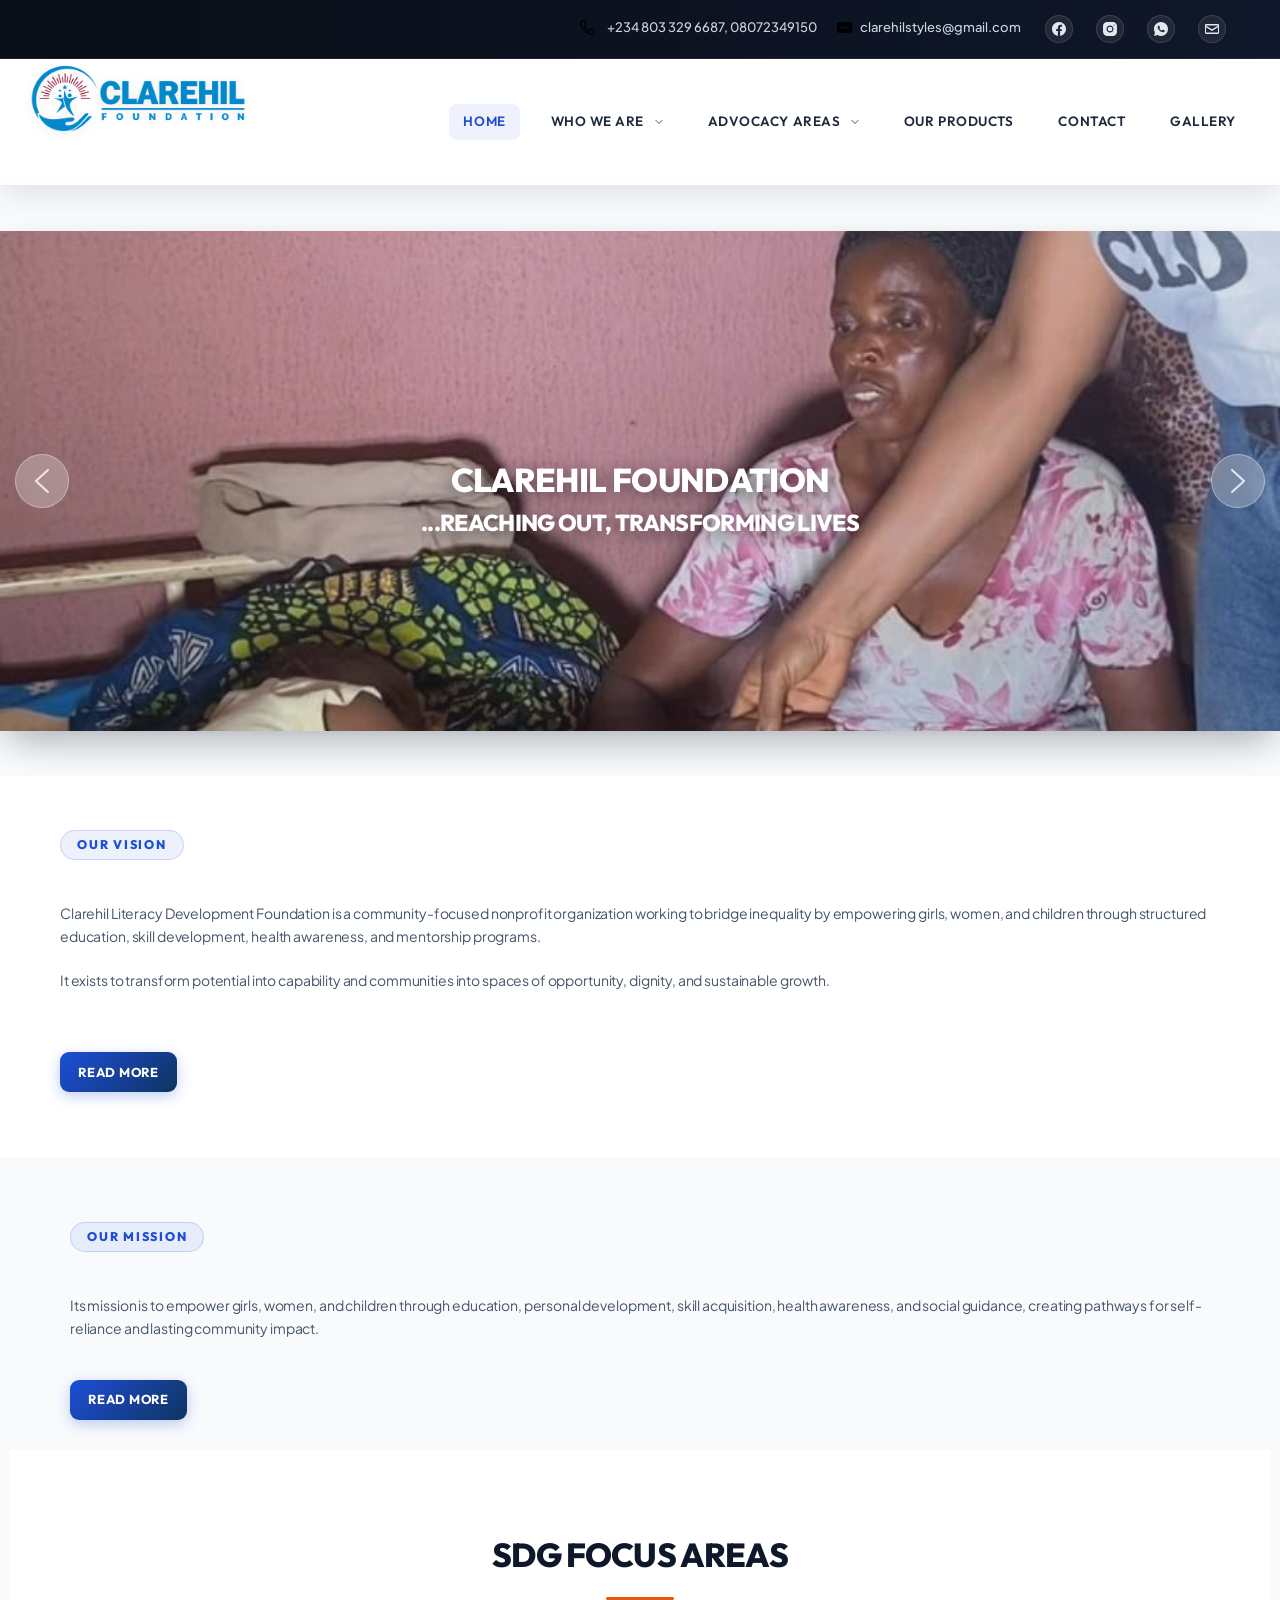
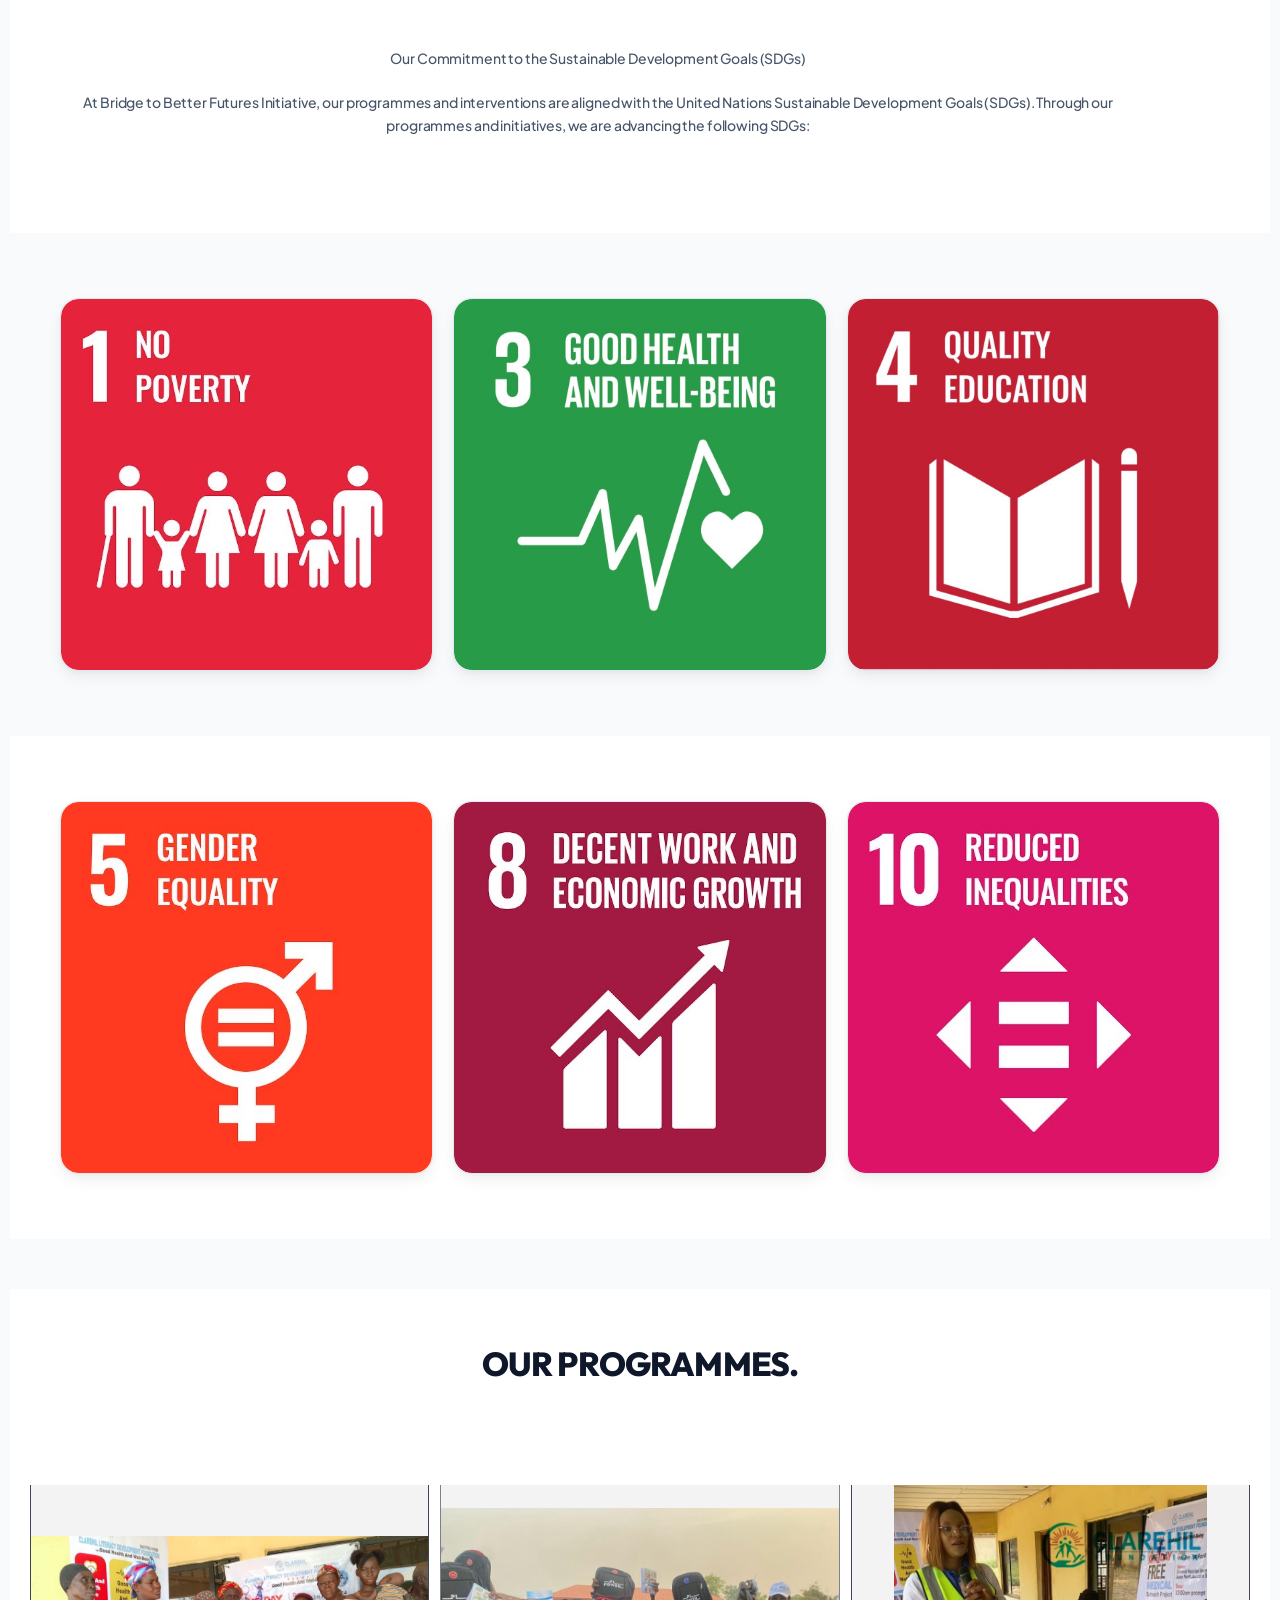
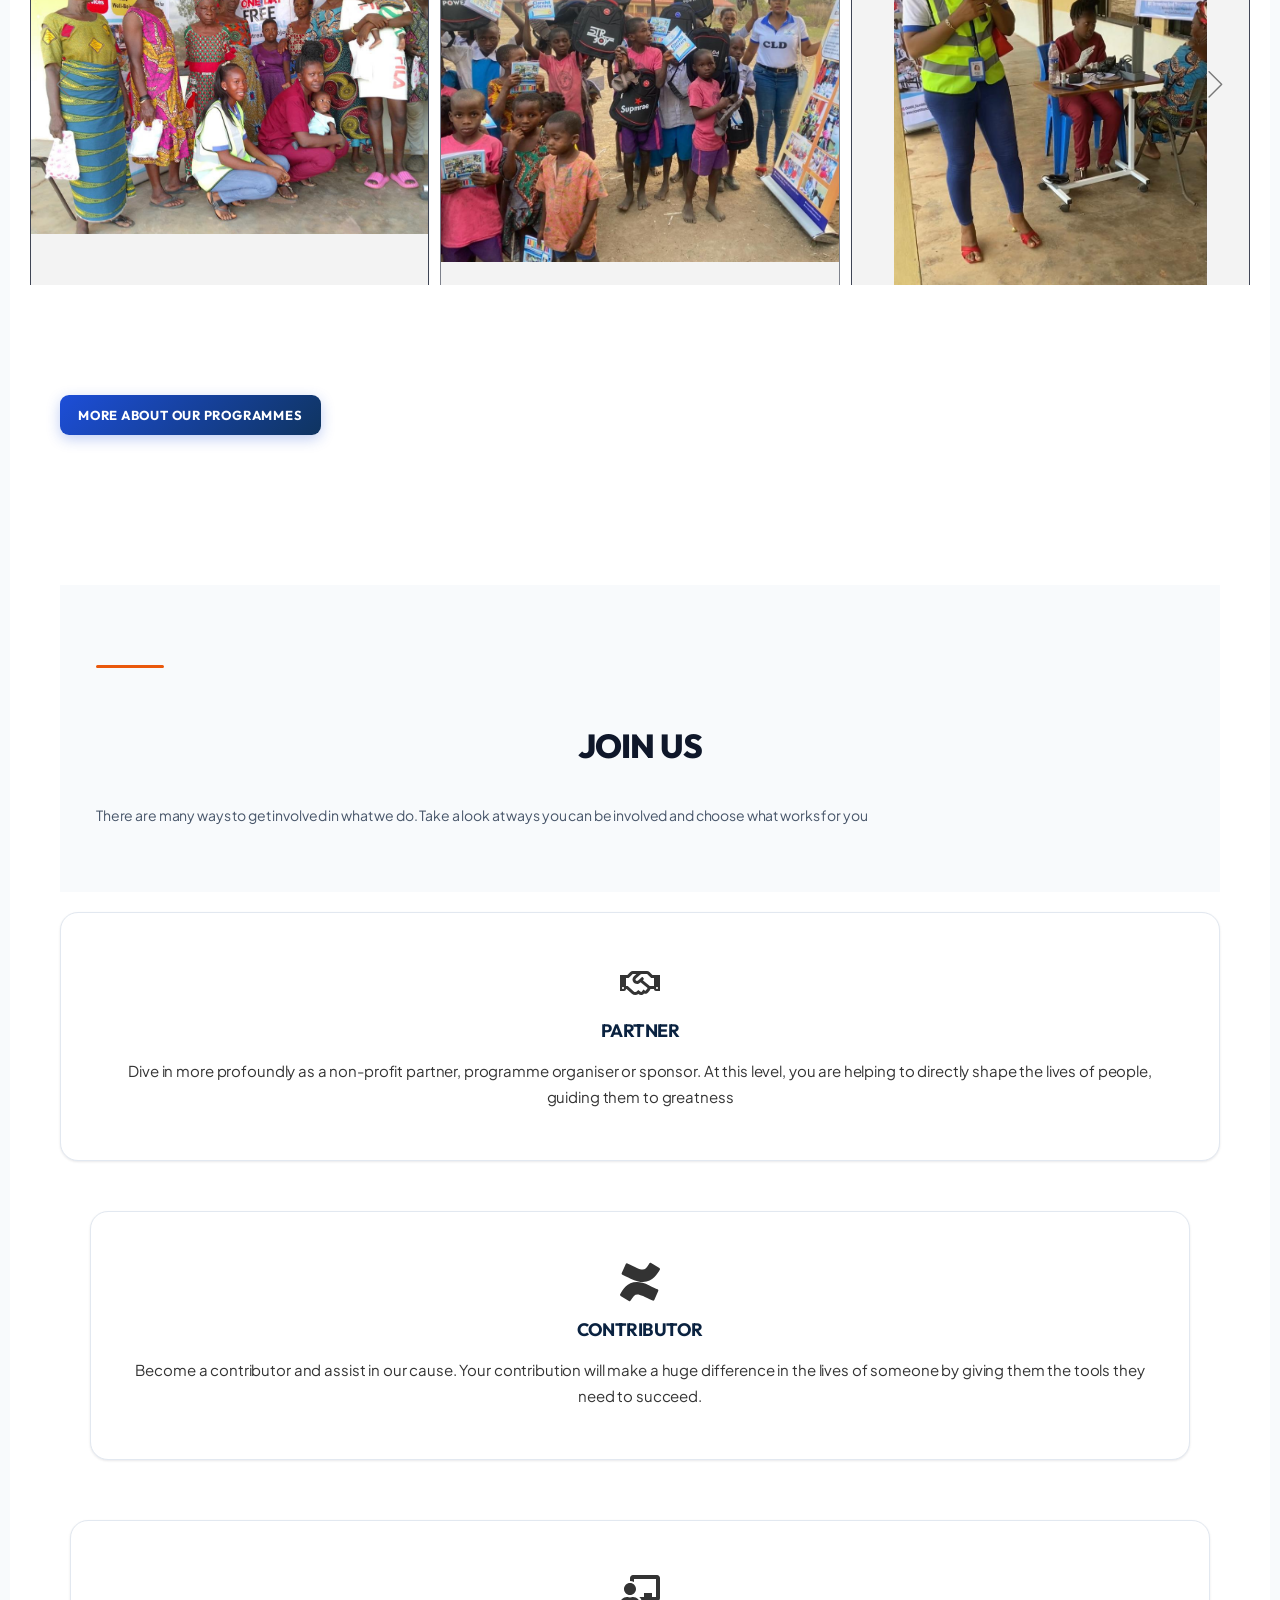
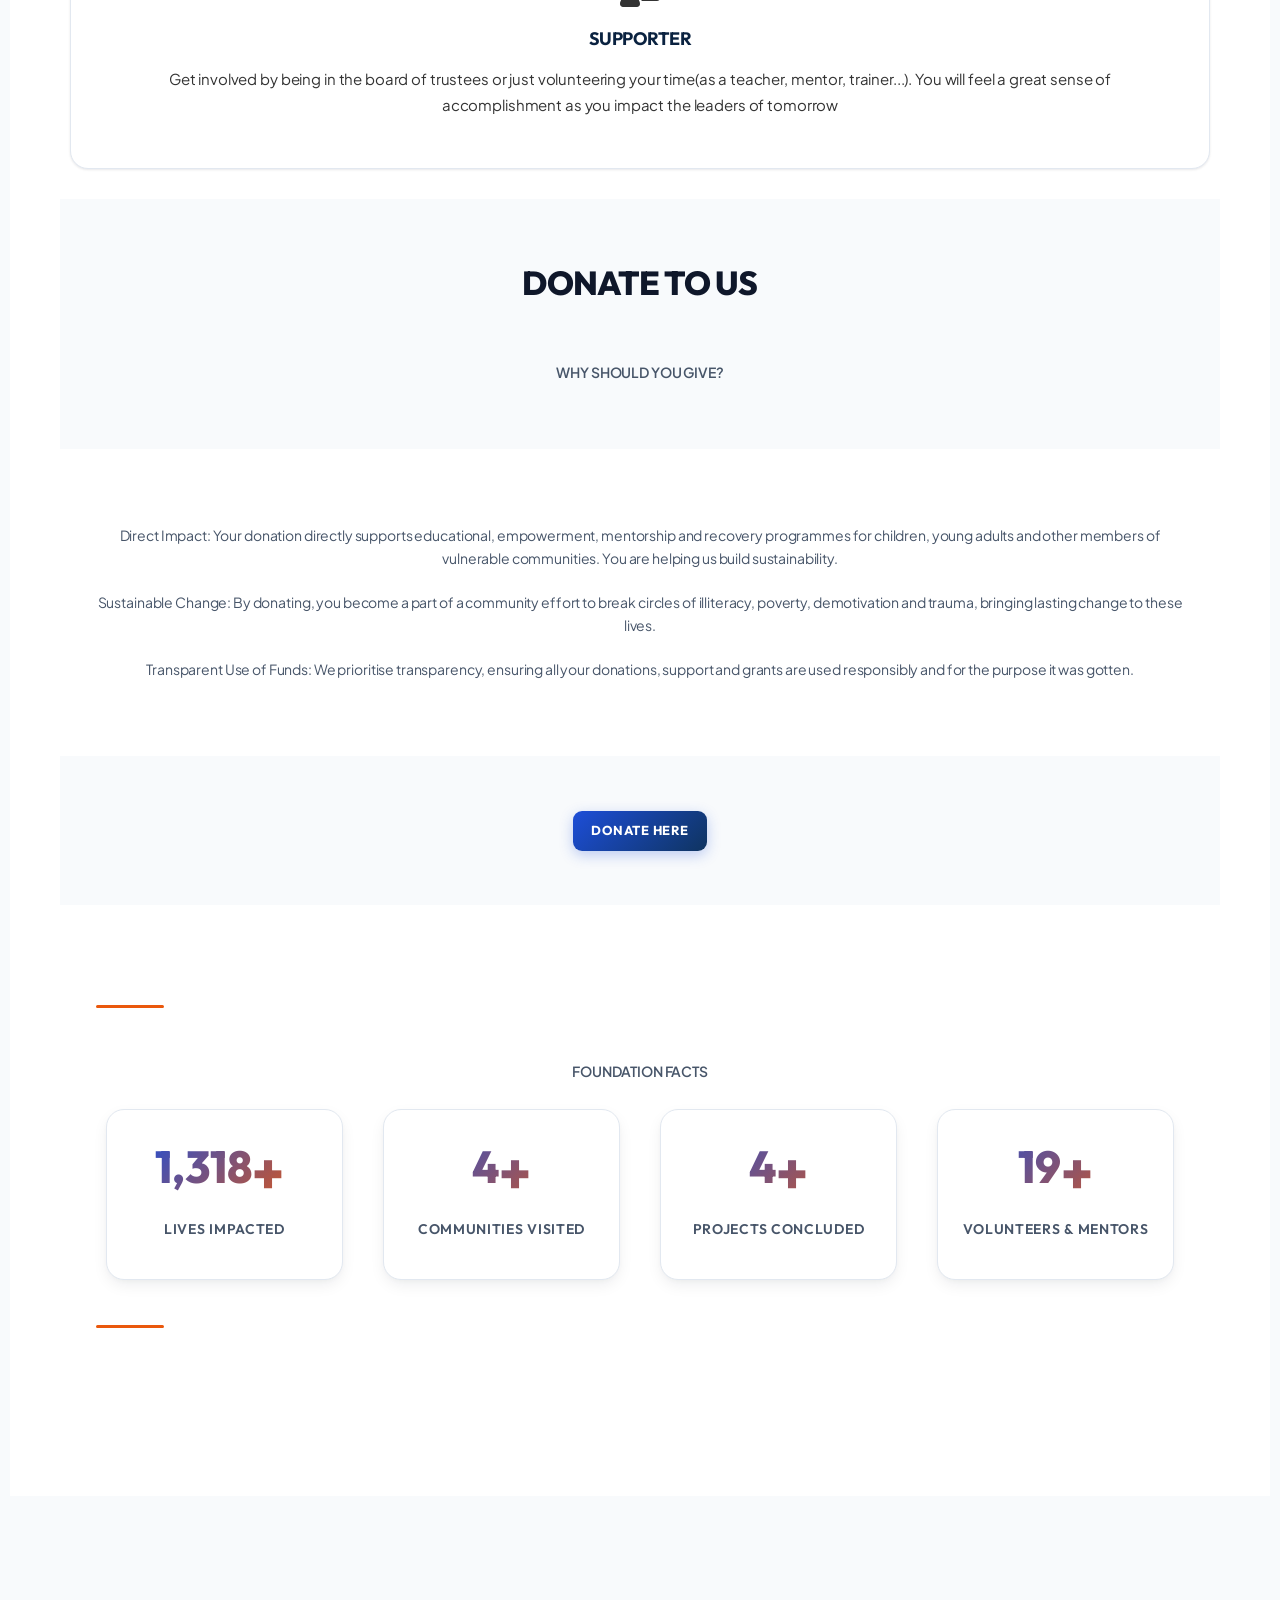
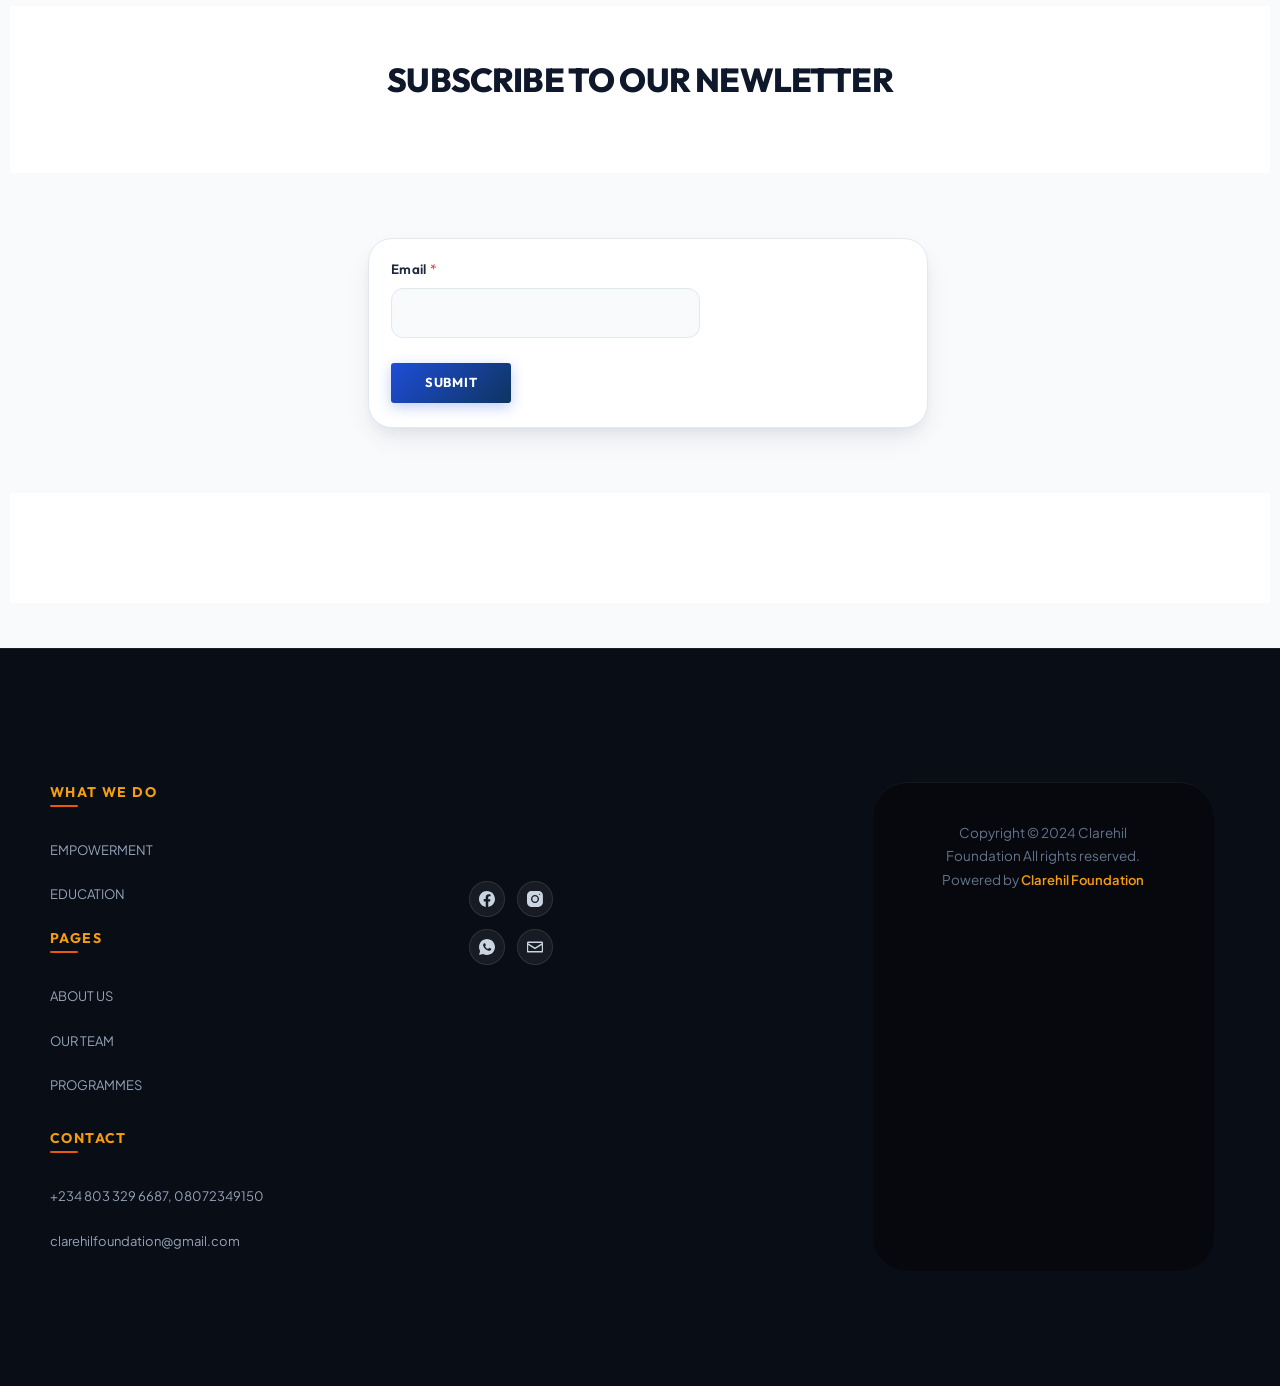
==== commit da65363a: "Add files via upload" ====
--- a/index.html
+++ b/index.html
@@ -371,7 +371,7 @@
 <div class="elementor-element elementor-element-72b778a e-con-full e-flex e-con e-child" data-element_type="container" data-id="72b778a">
 <div class="elementor-element elementor-element-222719d elementor-widget elementor-widget-text-editor" data-element_type="widget" data-id="222719d" data-widget_type="text-editor.default">
 <div class="elementor-widget-container">
-<p>Clarehil Literacy Development Foundation is a community-focused nonprofit organization working to bridge inequality by empowering girls, women, and children through structured education, skill development, health awareness, and mentorship programs. </p> <p>It exists to transform potential into capability and communities into spaces of opportunity, dignity, and sustainable growth. at…</p> </div>
+<p>Clarehil Literacy Development Foundation is a community-focused nonprofit organization working to bridge inequality by empowering girls, women, and children through structured education, skill development, health awareness, and mentorship programs. </p> <p>It exists to transform potential into capability and communities into spaces of opportunity, dignity, and sustainable growth.</p> </div>
 </div>
 </div>
 <div class="elementor-element elementor-element-530bd8e e-con-full e-flex e-con e-child" data-element_type="container" data-id="530bd8e" style="margin-top: 20px;">
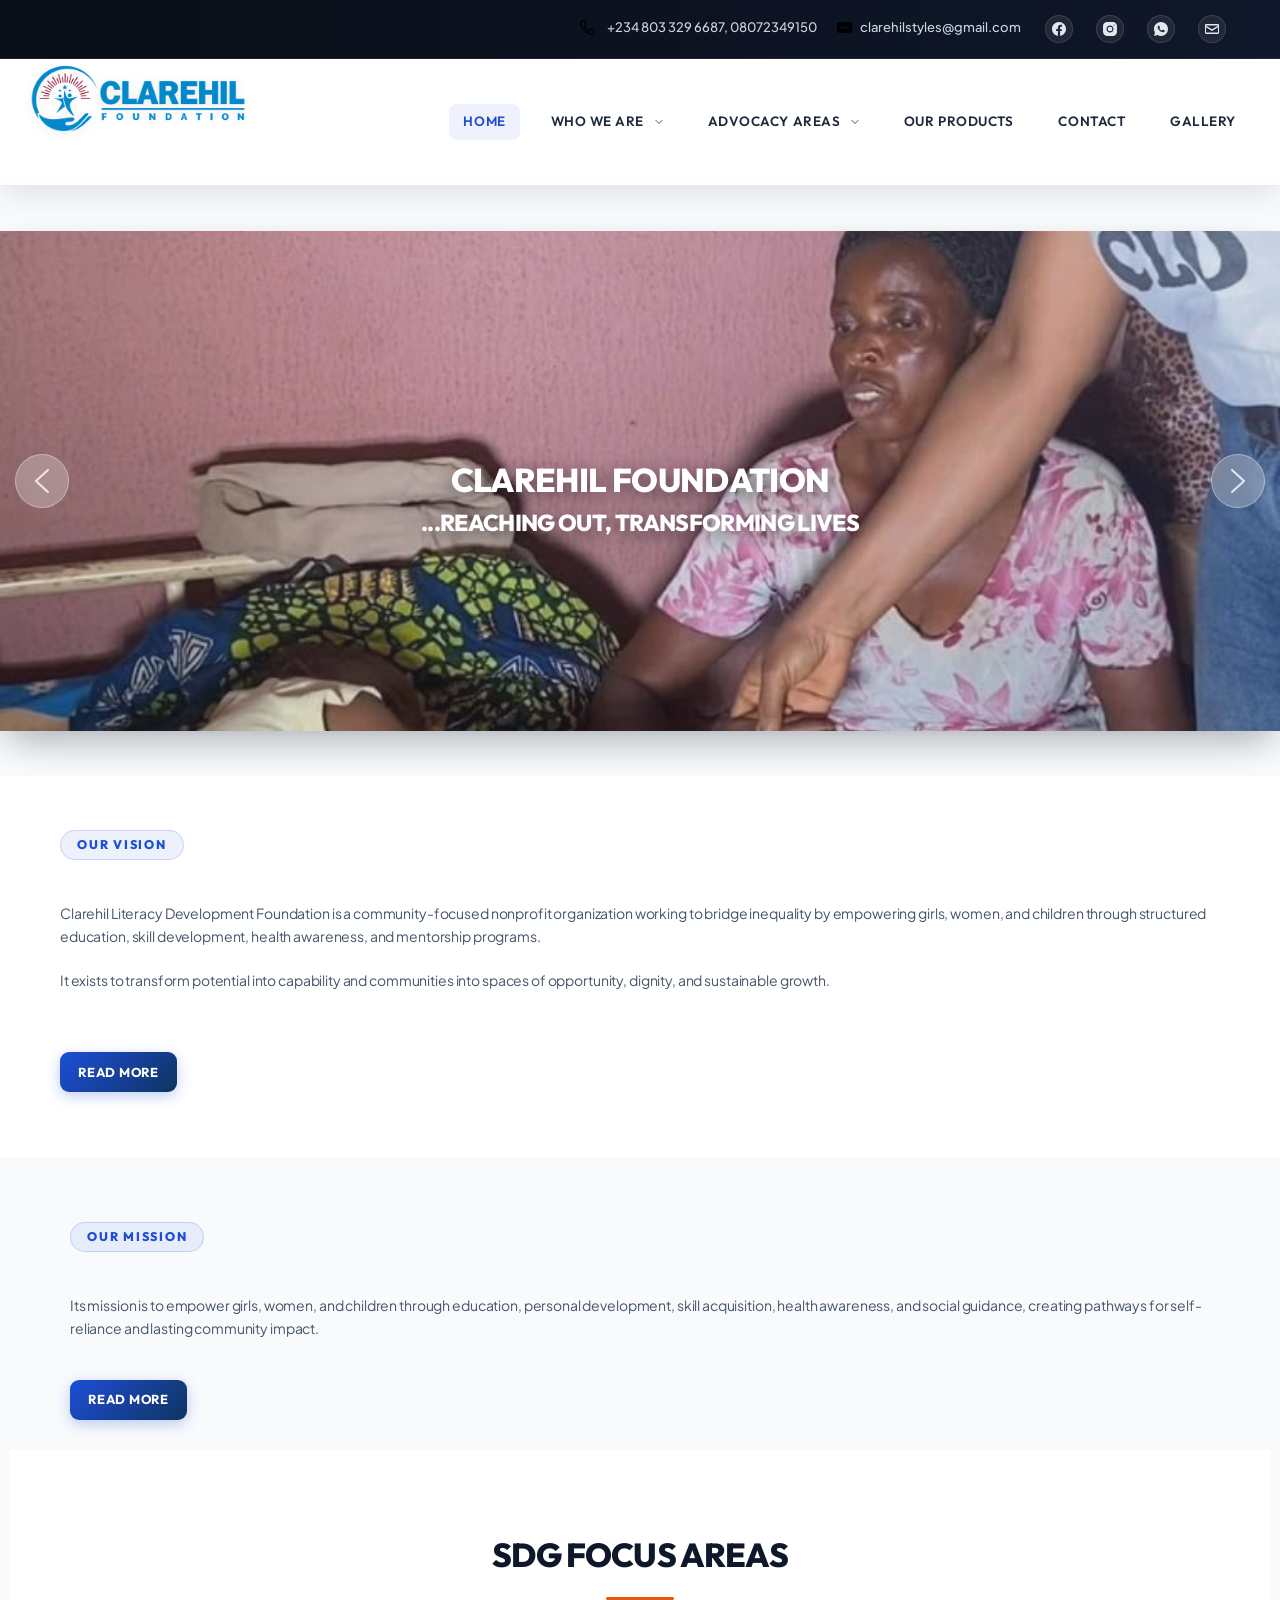
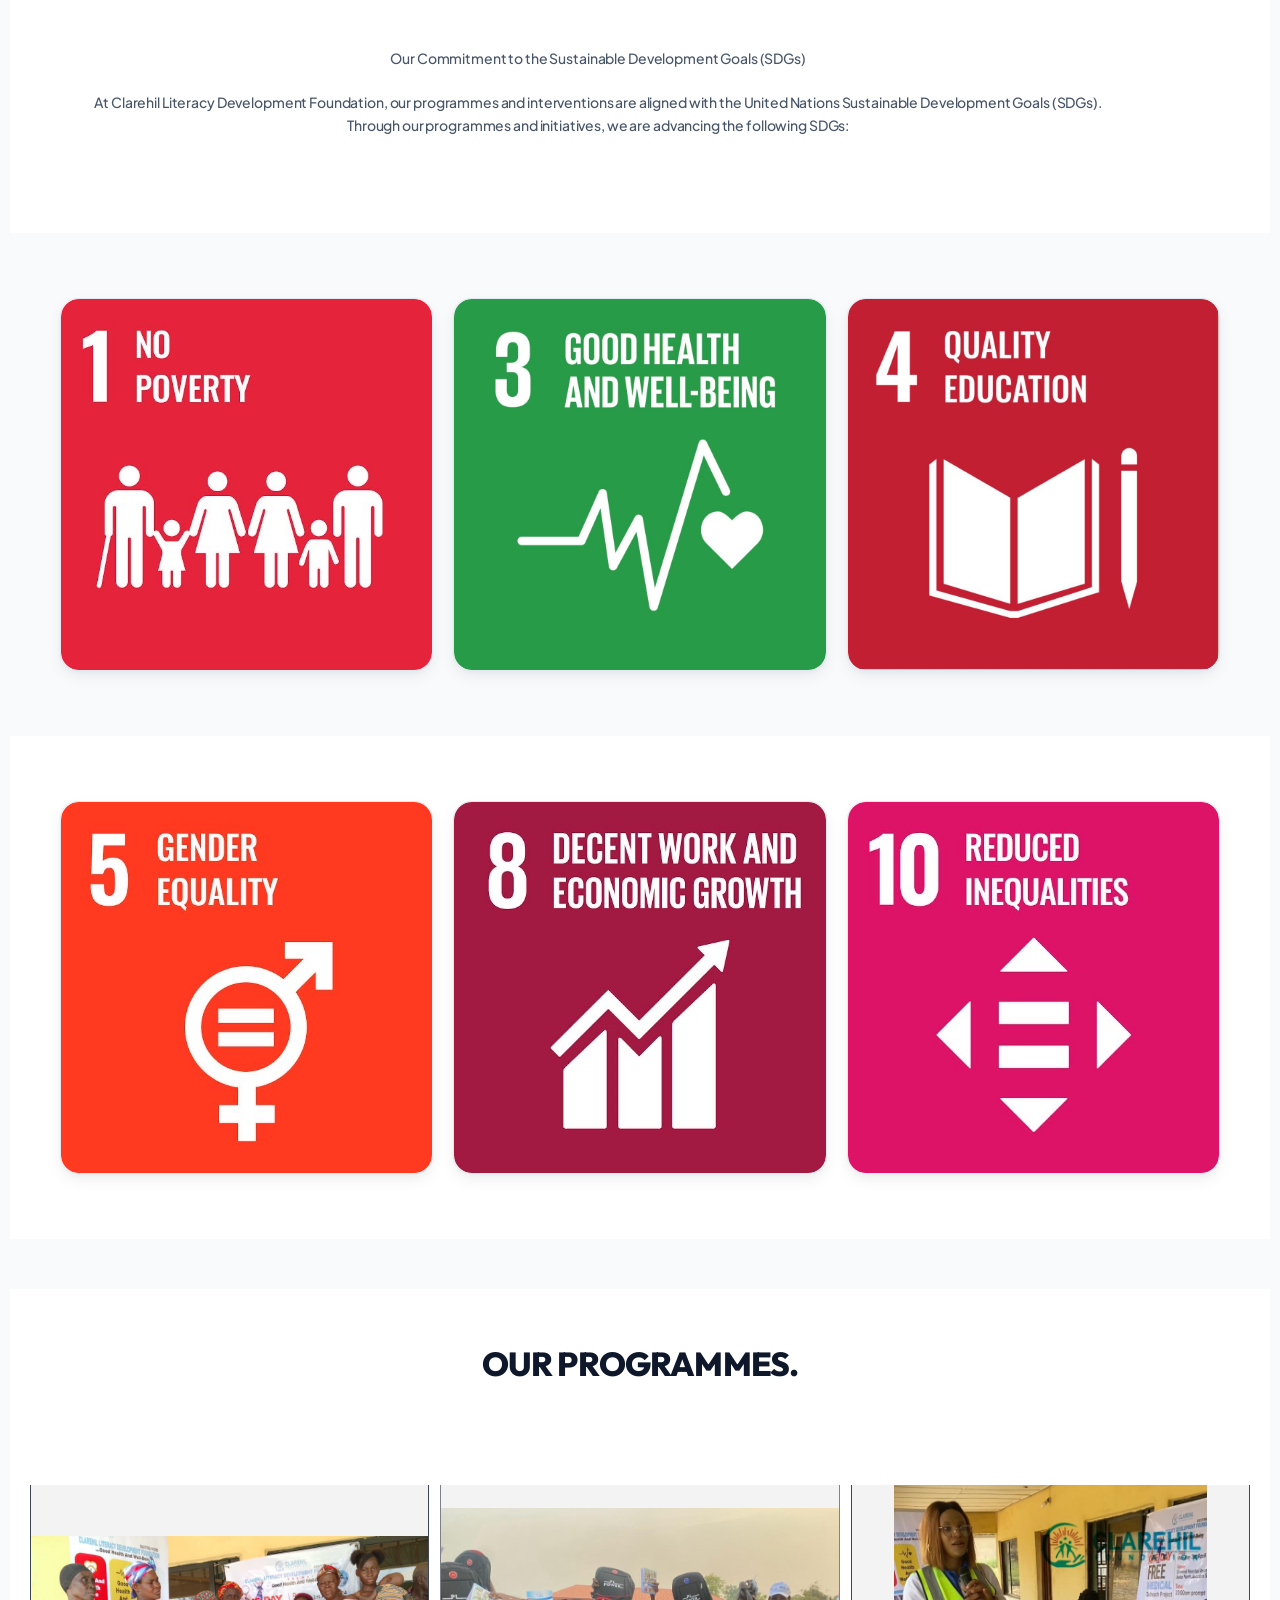
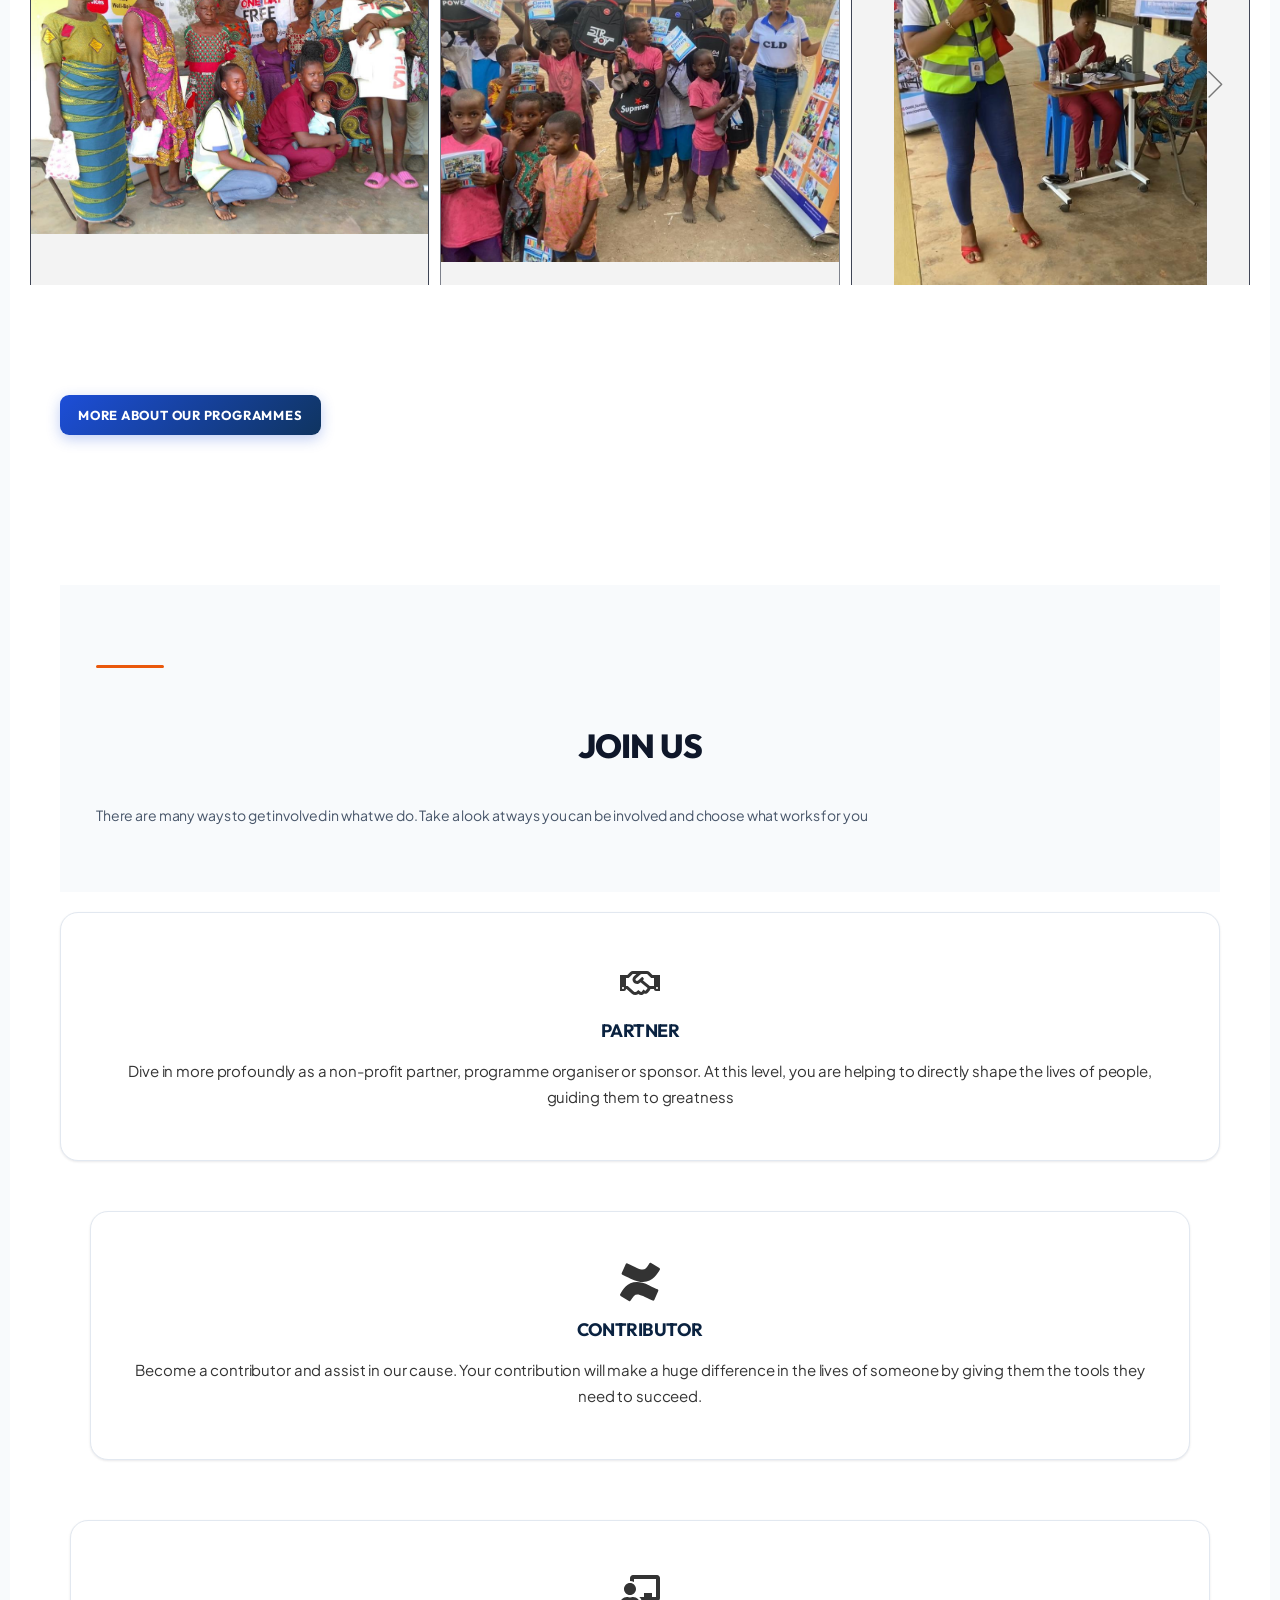
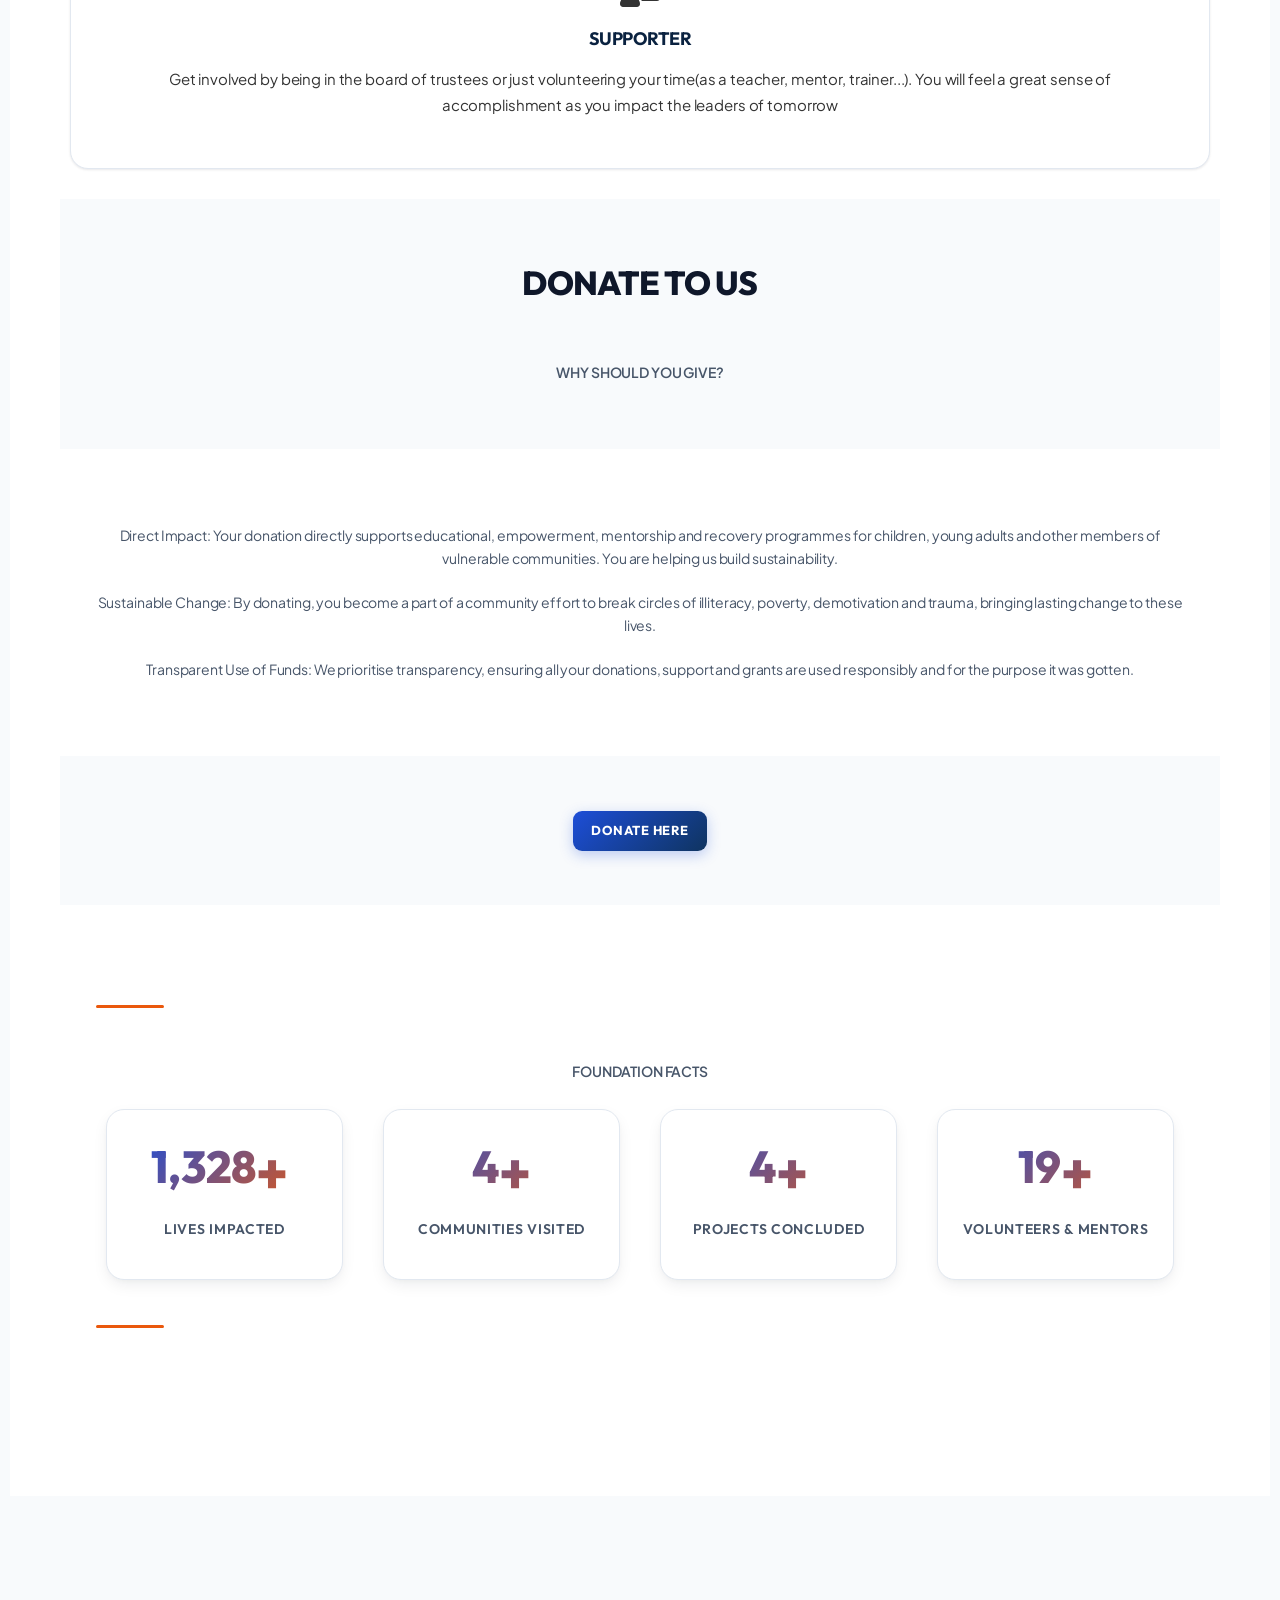
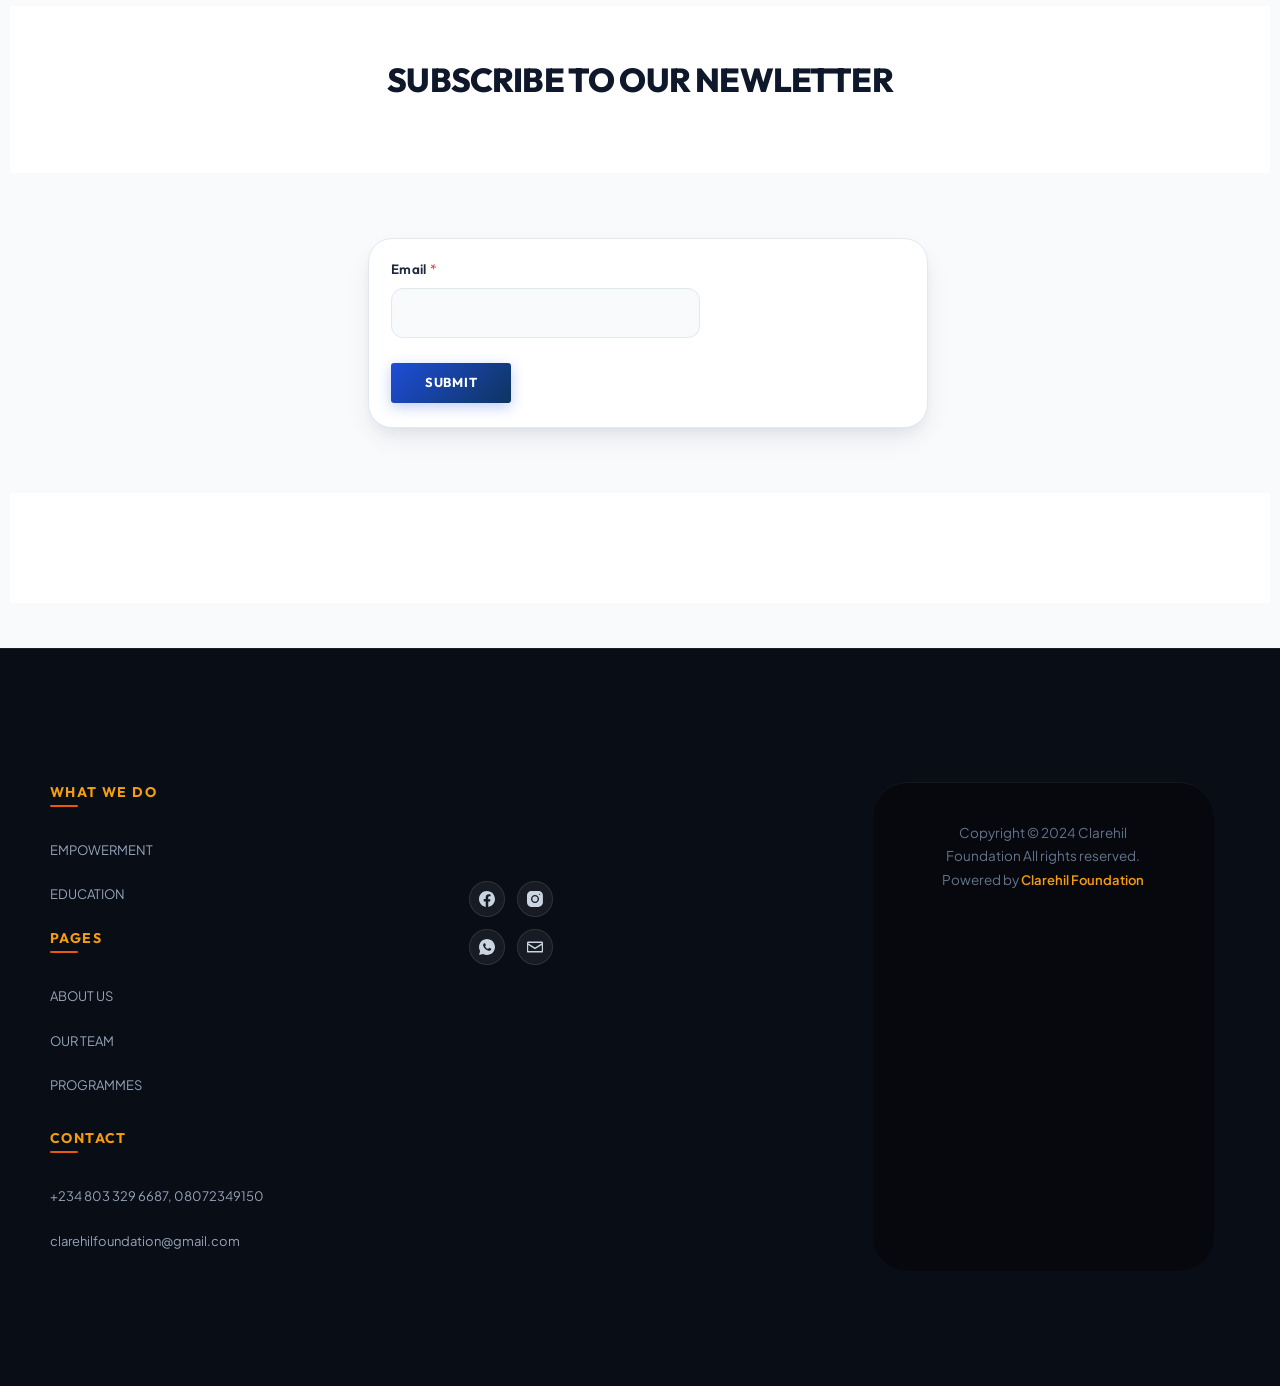
==== commit 0a77efae: "Add files via upload" ====
--- a/index.html
+++ b/index.html
@@ -1,14 +1,15 @@
 ﻿<!DOCTYPE html>
+
 <html lang="en-US">
 <head>
 <meta charset="utf-8"/>
 <meta content="width=device-width, initial-scale=1, maximum-scale=5, viewport-fit=cover" name="viewport"/>
 <link href="https://gmpg.org/xfn/11" rel="profile"/>
 <title>Clarehil Foundation – reaching out, too transforming lives</title>
-<meta content="max-image-preview:large" name="robots">
-<link href="https://fonts.googleapis.com/" rel="dns-prefetch">
+<meta content="max-image-preview:large" name="robots"/>
+<link href="https://fonts.googleapis.com/" rel="dns-prefetch"/>
 <link href="feed/index.html" rel="alternate" title="Bridge To Better Futures Initiative » Feed" type="application/rss+xml"/>
-<link href="comments/feed/index.html" rel="alternate" title="Bridge To Better Futures Initiative » Comments Feed" type="application/rss+xml"/>
+<link href="comments/feed/index.html" rel="alternate" title="Bridge To Better Futures Initiative » Comments Feed" type="application/rss+xml">
 <link href="wp-json/oembed/1.0/embed@url=https%253A%252F%252Fbridge2betterinitiative.org%252F" rel="alternate" title="oEmbed (JSON)" type="application/json+oembed"/>
 <link href="wp-json/oembed/1.0/embed@url=https%253A%252F%252Fbridge2betterinitiative.org%252F&amp;format=xml" rel="alternate" title="oEmbed (XML)" type="text/xml+oembed"/>
 <style id="wp-img-auto-sizes-contain-inline-css">
@@ -64,8 +65,8 @@
 <script id="jquery-migrate-js" src="wp-includes/js/jquery/jquery-migrate.min.js@ver=3.4.1"></script>
 <script id="bdt-uikit-js" src="wp-content/plugins/bdthemes-prime-slider-lite/assets/js/bdt-uikit.min.js@ver=3.21.7"></script>
 <script id="font-awesome-4-shim-js" src="wp-content/plugins/elementor/assets/lib/font-awesome/js/v4-shims.min.js@ver=6.1.0"></script>
-<link href="wp-json/index.html" rel="https://api.w.org/"><link href="wp-json/wp/v2/pages/565" rel="alternate" title="JSON" type="application/json"><link href="https://bridge2betterinitiative.org/xmlrpc.php?rsd" rel="EditURI" title="RSD" type="application/rsd+xml">
-<meta content="WordPress 7.1" name="generator">
+<link href="wp-json/index.html" rel="https://api.w.org/"/><link href="wp-json/wp/v2/pages/565" rel="alternate" title="JSON" type="application/json"/><link href="https://bridge2betterinitiative.org/xmlrpc.php?rsd" rel="EditURI" title="RSD" type="application/rsd+xml"/>
+<meta content="WordPress 7.1" name="generator"/>
 <link href="index.html" rel="canonical"/>
 <link href="index.html" rel="shortlink"/>
 <meta content="1.4.9" name="cdp-version"/><noscript><link href="wp-content/themes/blocksy/static/bundle/no-scripts.min.css" rel="stylesheet" type="text/css"/></noscript>
@@ -90,7 +91,7 @@
 			</style>
 <link href="logo.png" rel="icon" sizes="32x32">
 <link href="logo.png" rel="icon" sizes="192x192"/>
-<link href="logo.png" rel="apple-touch-icon"/>
+<link href="logo.png" rel="apple-touch-icon">
 <meta content="logo.png" name="msapplication-TileImage">
 <style id="wp-custom-css">
 .ct-service-card:hover .elementor-widget-icon svg {
@@ -212,8 +213,7 @@
 			</style> <link href="wp-content/plugins/fluentform/assets/css/fluent-forms-elementor-widget.css@ver=5.2.9.css" id="fluentform-elementor-widget-css" media="all" rel="stylesheet"/>
 <link href="wp-content/plugins/wpforms-lite/assets/css/frontend/modern/wpforms-base.min.css@ver=1.9.2.3.css" id="wpforms-modern-base-css" media="all" rel="stylesheet"/>
 <link href="modern-style.css" rel="stylesheet"/>
-</meta></link></meta></link></link></link></link></meta>
-
+</meta></link></link></link>
 <style id="clarehil-footer-bottom-fix">
 /* Footer copyright bar: responsive + centred on laptops / large screens */
 footer.ct-footer [data-row="bottom"]{
@@ -298,9 +298,6 @@
 </div>
 <div class="ct-header-socials" data-id="socials">
 <div class="ct-social-box" data-color="custom" data-icon-size="custom" data-icons-type="simple">
-
-
-
 <a aria-label="Facebook" data-network="facebook" href=""><span class="ct-icon-container"><svg aria-hidden="true" height="20" viewbox="0 0 20 20" width="20"><path d="M20,10.1c0-5.5-4.5-10-10-10S0,4.5,0,10.1c0,5,3.7,9.1,8.4,9.9v-7H5.9v-2.9h2.5V7.9C8.4,5.4,9.9,4,12.2,4c1.1,0,2.2.2,2.2.2v2.5h-1.3c-1.2,0-1.6,0.8-1.6,1.6v1.9h2.8L13.9,13h-2.3v7C16.3,19.2,20,15.1,20,10.1z"></path></svg></span></a><a aria-label="Instagram" data-network="instagram" href="https://www.instagram.com/clarehil_foundation" style="--official-color: #ed1376"><span class="ct-icon-container"><svg aria-hidden="true" height="20" viewbox="0 0 20 20" width="20"><circle cx="10" cy="10" r="3.3"></circle><path d="M14.2,0H5.8C2.6,0,0,2.6,0,5.8v8.3C0,17.4,2.6,20,5.8,20h8.3c3.2,0,5.8-2.6,5.8-5.8V5.8C20,2.6,17.4,0,14.2,0zM10,15c-2.8,0-5-2.2-5-5s2.2-5,5-5s5,2.2,5,5S12.8,15,10,15z M15.8,5C15.4,5,15,4.6,15,4.2s0.4-0.8,0.8-0.8s0.8,0.4,0.8,0.8S16.3,5,15.8,5z"></path></svg></span></a><a aria-label="WhatsApp" data-network="whatsapp" href="https://wa.me/2348033296687" style="--official-color: #5bba67"><span class="ct-icon-container"><svg aria-hidden="true" height="20" viewbox="0 0 20 20" width="20"><path d="M10,0C4.5,0,0,4.5,0,10c0,1.9,0.5,3.6,1.4,5.1L0.1,20l5-1.3C6.5,19.5,8.2,20,10,20c5.5,0,10-4.5,10-10S15.5,0,10,0zM6.6,5.3c.2,0,.3,0,.5,0c.2,0,.4,0,.6,0.4c.2,0.5,0.7,1.7,0.8,1.8c.1,0.1,0.1,0.3,0,0.4C8.3,8.2,8.3,8.3,8.1,8.5C8,8.6,7.9,8.8,7.8,8.9C7.7,9,7.5,9.1,7.7,9.4c.1,0.2,0.6,1.1,1.4,1.7c.9,0.8,1.7,1.1,2,1.2c.2,0.1,0.4,0.1,0.5-0.1c.1-0.2,0.6-0.7,0.8-1c.2-0.2,0.3-0.2,0.6-0.1c.2,0.1,1.4,0.7,1.7,0.8s.4,0.2,0.5,0.3c.1,0.1,0.1,0.6-0.1,1.2c-0.2,0.6-1.2,1.1-1.7,1.2c-0.5,0-0.9,0.2-3-0.6c-2.5-1-4.1-3.6-4.2-3.7c-0.1-0.2-1-1.3-1-2.6c0-1.2,0.6-1.8,0.9-2.1C6.1,5.4,6.4,5.3,6.6,5.3z"></path></svg></span></a><a aria-label="Email" data-network="email" href="mailto:clarehilstyles@gmail.com"><span class="ct-icon-container"><svg aria-hidden="true" height="20" viewbox="0 0 20 20" width="20"><path d="M1.5 3h17A1.5 1.5 0 0 1 20 4.5v11A1.5 1.5 0 0 1 18.5 17h-17A1.5 1.5 0 0 1 0 15.5v-11A1.5 1.5 0 0 1 1.5 3zm0 2v.2l8.5 5.3 8.5-5.3V5H1.5zm17 10V7.55l-8.5 5.3-8.5-5.3V15h17z"></path></svg></span></a></div>
 </div>
 </div></div></div></div><div class="ct-sticky-container"><div data-sticky="shrink"><div data-column-set="2" data-row="middle"><div class="ct-container-fluid"><div data-column="start" data-placements="1"><div data-items="primary">
@@ -352,8 +349,13 @@
 <div class="n2-ss-slider-1 n2_ss__touch_element n2-ow">
 <div class="n2-ss-slider-2 n2-ow">
 <div class="n2-ss-slider-3 n2-ow">
-<div class="n2-ss-slide-backgrounds n2-ow-all"><div class="n2-ss-slide-background" data-mode="fill" data-public-id="1"><div class="n2-ss-slide-background-image" data-alt="" data-blur="0" data-opacity="80" data-title="" data-x="52" data-y="56" style="opacity:0.8;--ss-o-pos-x:52%;--ss-o-pos-y:56%"><picture class="skip-lazy" data-skip-lazy="1"><img alt="" class="skip-lazy" data-skip-lazy="1" decoding="async" loading="lazy" src="img-slide/IMG-20261003-WA0031.jpg" title=""/></picture></div><div class="n2-ss-slide-background-color" data-color-end="RGBA(0,0,0,1)" data-color-start="RGBA(0,0,0,1)" data-gradient="horizontal" style="background:linear-gradient(to right, RGBA(0,0,0,1) 0%,RGBA(0,0,0,1) 100%);"></div></div><div class="n2-ss-slide-background" data-mode="fill" data-public-id="2"><div class="n2-ss-slide-background-image" data-alt="" data-blur="0" data-opacity="100" data-title="" data-x="67" data-y="36" style="--ss-o-pos-x:67%;--ss-o-pos-y:36%"><picture class="skip-lazy" data-skip-lazy="1"><img alt="" class="skip-lazy" data-skip-lazy="1" decoding="async" loading="lazy" src="img/IMG-WA0048.jpg" title=""/></picture></div><div class="n2-ss-slide-background-color" data-color="RGBA(255,255,255,0)" style="background-color: RGBA(255,255,255,0);"></div></div><div class="n2-ss-slide-background" data-mode="fill" data-public-id="3"><div class="n2-ss-slide-background-image" data-alt="" data-blur="0" data-opacity="80" data-title="" data-x="58" data-y="42" style="opacity:0.8;--ss-o-pos-x:58%;--ss-o-pos-y:42%"><picture class="skip-lazy" data-skip-lazy="1"><img alt="" class="skip-lazy" data-skip-lazy="1" decoding="async" loading="lazy" src="gallery.img/healthcare beneficiaries/IMG-20260918-WA0052.jpg " title=""/></picture></div><div class="n2-ss-slide-background-color" data-color-end="RGBA(0,0,0,1)" data-color-start="RGBA(0,0,0,1)" data-gradient="horizontal" style="background:linear-gradient(to right, RGBA(0,0,0,1) 0%,RGBA(0,0,0,1) 100%);"></div></div><div class="n2-ss-slide-background" data-mode="fill" data-public-id="4"><div class="n2-ss-slide-background-image" data-alt="" data-blur="0" data-opacity="80" data-title="" data-x="45" data-y="47" style="opacity:0.8;--ss-o-pos-x:45%;--ss-o-pos-y:47%"><picture class="skip-lazy" data-skip-lazy="1"><img alt="" class="skip-lazy" data-skip-lazy="1" decoding="async" loading="lazy" src="gallery.img/schools/IMG-20260918-WA0026.jpg " title=""/></picture></div><div class="n2-ss-slide-background-color" data-color-end="RGBA(0,0,0,1)" data-color-start="RGBA(0,0,0,1)" data-gradient="horizontal" style="background:linear-gradient(to right, RGBA(0,0,0,1) 0%,RGBA(0,0,0,1) 100%);"></div></div></div> <div class="n2-ss-slider-4 n2-ow">
-<svg class="n2-ow n2-ss-preserve-size n2-ss-preserve-size--slider n2-ss-slide-limiter" data-related-device="desktopPortrait" viewbox="0 0 1200 500" xmlns="http://www.w3.org/2000/svg"></svg><div class="n2-ss-slide n2-ow n2-ss-slide-5" data-first="1" data-id="5" data-slide-duration="0" data-slide-public-id="1" data-title="1000043747 (Custom)"><div class="n2-ss-slide--focus" role="note" tabindex="-1">1000043747 (Custom)</div><div class="n2-ss-layers-container n2-ss-slide-limiter n2-ow"><div class="n2-ss-layer n2-ow n-uc-h0XPQWS742bz" data-pm="default" data-sstype="slide"><div class="n2-ss-layer n2-ow n-uc-lKvz5yECr6Lq" data-hasbackground="0" data-pm="default" data-sstype="content"><div class="n2-ss-section-main-content n2-ss-layer-with-background n2-ss-layer-content n2-ow n-uc-lKvz5yECr6Lq-inner"><div class="n2-ss-layer n2-ow n2-ss-layer--block n2-ss-has-self-align n-uc-18e5cbe8f393a" data-pm="normal" data-sstype="row"><div class="n2-ss-layer-row n2-ss-layer-with-background n-uc-18e5cbe8f393a-inner"><div class="n2-ss-layer-row-inner"><div class="n2-ss-layer n2-ow n-uc-14abdc57b7faa" data-pm="default" data-sstype="col"><div class="n2-ss-layer-col n2-ss-layer-with-background n2-ss-layer-content n-uc-14abdc57b7faa-inner"></div></div></div></div></div><div class="n2-ss-layer n2-ow n-uc-1b52526da2ad9" data-pm="normal" data-sstype="layer"><div class="n2-font-7d0cf575425f1e8a998c51513b4cf1ca-hover n2-ss-item-content n2-ss-text n2-ow" id="n2-ss-2item1" style="display:block;">CLAREHIL FOUNDATION<br/> <span style=" font-size:23px;">...REACHING OUT, TRANSFORMING LIVES</span></div></div><div class="n2-ss-layer n2-ow n-uc-Aagl5vK00DWj" data-pm="normal" data-sstype="layer"><div class="n2-ss-item-content n2-ss-text n2-ow-all"><div class=""></div></div></div></div></div></div></div></div><div class="n2-ss-slide n2-ow n2-ss-slide-16" data-id="16" data-slide-duration="0" data-slide-public-id="2" data-title="bridge"><div class="n2-ss-slide--focus" role="note" tabindex="-1">Clarehil</div><div class="n2-ss-layers-container n2-ss-slide-limiter n2-ow"><div class="n2-ss-layer n2-ow n-uc-xcvyKrAME891" data-pm="default" data-sstype="slide"></div></div></div><div class="n2-ss-slide n2-ow n2-ss-slide-3" data-id="3" data-slide-duration="0" data-slide-public-id="3" data-title="IMG_9137 (Custom)"><div class="n2-ss-slide--focus" role="note" tabindex="-1">IMG_9137 (Custom)</div><div class="n2-ss-layers-container n2-ss-slide-limiter n2-ow"><div class="n2-ss-layer n2-ow n-uc-uAwRQzAWJLaP" data-pm="default" data-sstype="slide"><div class="n2-ss-layer n2-ow n-uc-7KwXtswVNahf" data-hasbackground="0" data-pm="default" data-sstype="content"><div class="n2-ss-section-main-content n2-ss-layer-with-background n2-ss-layer-content n2-ow n-uc-7KwXtswVNahf-inner"><div class="n2-ss-layer n2-ow n-uc-kp9Nh4pxSuYG" data-pm="normal" data-sstype="layer"><div class="n2-font-2e593f0df26ce7a5d911423936c7b991-hover n2-ss-item-content n2-ss-text n2-ow" id="n2-ss-2item3" style="visibility: hidden;">THE FUTURE IS NOT SOMETHING WE ENTER. THE FUTURE IS SOMETHING WE CREATE.</div></div></div></div></div></div></div><div class="n2-ss-slide n2-ow n2-ss-slide-6" data-id="6" data-slide-duration="0" data-slide-public-id="4" data-title="IMG_9163 (Custom)"><div class="n2-ss-slide--focus" role="note" tabindex="-1">IMG_9163 (Custom)</div><div class="n2-ss-layers-container n2-ss-slide-limiter n2-ow"><div class="n2-ss-layer n2-ow n-uc-PAta83vMVaQ2" data-pm="default" data-sstype="slide"><div class="n2-ss-layer n2-ow n-uc-dj9TVtFuY7WL" data-hasbackground="0" data-pm="default" data-sstype="content"><div class="n2-ss-section-main-content n2-ss-layer-with-background n2-ss-layer-content n2-ow n-uc-dj9TVtFuY7WL-inner"><div class="n2-ss-layer n2-ow n-uc-YdRswCUnNirH" data-pm="normal" data-sstype="layer"><div class="n2-font-a04d05b01a7e675d2d28bc728ffbc192-hover n2-ss-item-content n2-ss-text n2-ow" id="n2-ss-2item4" style="display:block;">Helping Lives One Step At A Time</div></div></div></div></div></div></div> </div>
+<div class="n2-ss-slide-backgrounds n2-ow-all"><div class="n2-ss-slide-background" data-mode="fill" data-public-id="1"><div class="n2-ss-slide-background-image" data-alt="" data-blur="0" data-opacity="80" data-title="" data-x="52" data-y="56" style="opacity:0.8;--ss-o-pos-x:52%;--ss-o-pos-y:56%"><picture class="skip-lazy" data-skip-lazy="1"><img alt="" class="skip-lazy" data-skip-lazy="1" decoding="async" loading="lazy" src="img-slide/IMG-20261003-WA0031.jpg" title=""/></picture></div><div class="n2-ss-slide-background-color" data-color-end="RGBA(0,0,0,1)" data-color-start="RGBA(0,0,0,1)" data-gradient="horizontal" style="background:linear-gradient(to right, RGBA(0,0,0,1) 0%,RGBA(0,0,0,1) 100%);"></div></div>
+<div class="n2-ss-slide-background" data-mode="fill" data-public-id="2"><div class="n2-ss-slide-background-image" data-alt="" data-blur="0" data-opacity="100" data-title="" data-x="67" data-y="36" style="--ss-o-pos-x:67%;--ss-o-pos-y:36%"><picture class="skip-lazy" data-skip-lazy="1"><img alt="" class="skip-lazy" data-skip-lazy="1" decoding="async" loading="lazy" src="img/IMG-WA0048.jpg" title=""/></picture></div><div class="n2-ss-slide-background-color" data-color="RGBA(255,255,255,0)" style="background-color: RGBA(255,255,255,0);"></div></div>
+<div class="n2-ss-slide-background" data-mode="fill" data-public-id="3"><div class="n2-ss-slide-background-image" data-alt="" data-blur="0" data-opacity="80" data-title="" data-x="58" data-y="42" style="opacity:0.8;--ss-o-pos-x:58%;--ss-o-pos-y:42%"><picture class="skip-lazy" data-skip-lazy="1"><img alt="" class="skip-lazy" data-skip-lazy="1" decoding="async" loading="lazy" src="gallery.img/healthcare beneficiaries/IMG-20260918-WA0052.jpg " title=""/></picture></div><div class="n2-ss-slide-background-color" data-color-end="RGBA(0,0,0,1)" data-color-start="RGBA(0,0,0,1)" data-gradient="horizontal" style="background:linear-gradient(to right, RGBA(0,0,0,1) 0%,RGBA(0,0,0,1) 100%);"></div></div>
+<div class="n2-ss-slide-background" data-mode="fill" data-public-id="4"><div class="n2-ss-slide-background-image" data-alt="" data-blur="0" data-opacity="80" data-title="" data-x="45" data-y="47" style="opacity:0.8;--ss-o-pos-x:45%;--ss-o-pos-y:47%"><picture class="skip-lazy" data-skip-lazy="1"><img alt="" class="skip-lazy" data-skip-lazy="1" decoding="async" loading="lazy" src="gallery.img/schools/IMG-20260918-WA0026.jpg " title=""/></picture></div><div class="n2-ss-slide-background-color" data-color-end="RGBA(0,0,0,1)" data-color-start="RGBA(0,0,0,1)" data-gradient="horizontal" style="background:linear-gradient(to right, RGBA(0,0,0,1) 0%,RGBA(0,0,0,1) 100%);"></div></div><div class="n2-ss-slide-background" data-mode="fill" data-public-id="5"><div class="n2-ss-slide-background-image" data-alt="" data-blur="0" data-opacity="80" data-title="" data-x="45" data-y="47" style="opacity:0.8;--ss-o-pos-x:45%;--ss-o-pos-y:47%"><picture class="skip-lazy" data-skip-lazy="1"><img alt="" class="skip-lazy" data-skip-lazy="1" decoding="async" loading="lazy" src="img.png" title=""/></picture></div><div class="n2-ss-slide-background-color" data-color-end="RGBA(0,0,0,1)" data-color-start="RGBA(0,0,0,1)" data-gradient="horizontal" style="background:linear-gradient(to right, RGBA(0,0,0,1) 0%,RGBA(0,0,0,1) 100%);"></div></div>
+</div>
+<div class="n2-ss-slider-4 n2-ow">
+<svg class="n2-ow n2-ss-preserve-size n2-ss-preserve-size--slider n2-ss-slide-limiter" data-related-device="desktopPortrait" viewbox="0 0 1200 500" xmlns="http://www.w3.org/2000/svg"></svg><div class="n2-ss-slide n2-ow n2-ss-slide-5" data-first="1" data-id="5" data-slide-duration="0" data-slide-public-id="1" data-title="1000043747 (Custom)"><div class="n2-ss-slide--focus" role="note" tabindex="-1">1000043747 (Custom)</div><div class="n2-ss-layers-container n2-ss-slide-limiter n2-ow"><div class="n2-ss-layer n2-ow n-uc-h0XPQWS742bz" data-pm="default" data-sstype="slide"><div class="n2-ss-layer n2-ow n-uc-lKvz5yECr6Lq" data-hasbackground="0" data-pm="default" data-sstype="content"><div class="n2-ss-section-main-content n2-ss-layer-with-background n2-ss-layer-content n2-ow n-uc-lKvz5yECr6Lq-inner"><div class="n2-ss-layer n2-ow n2-ss-layer--block n2-ss-has-self-align n-uc-18e5cbe8f393a" data-pm="normal" data-sstype="row"><div class="n2-ss-layer-row n2-ss-layer-with-background n-uc-18e5cbe8f393a-inner"><div class="n2-ss-layer-row-inner"><div class="n2-ss-layer n2-ow n-uc-14abdc57b7faa" data-pm="default" data-sstype="col"><div class="n2-ss-layer-col n2-ss-layer-with-background n2-ss-layer-content n-uc-14abdc57b7faa-inner"></div></div></div></div></div><div class="n2-ss-layer n2-ow n-uc-1b52526da2ad9" data-pm="normal" data-sstype="layer"><div class="n2-font-7d0cf575425f1e8a998c51513b4cf1ca-hover n2-ss-item-content n2-ss-text n2-ow" id="n2-ss-2item1" style="display:block;">CLAREHIL FOUNDATION<br/> <span style=" font-size:23px;">...REACHING OUT, TRANSFORMING LIVES</span></div></div><div class="n2-ss-layer n2-ow n-uc-Aagl5vK00DWj" data-pm="normal" data-sstype="layer"><div class="n2-ss-item-content n2-ss-text n2-ow-all"><div class=""></div></div></div></div></div></div></div></div><div class="n2-ss-slide n2-ow n2-ss-slide-16" data-id="16" data-slide-duration="0" data-slide-public-id="2" data-title="bridge"><div class="n2-ss-slide--focus" role="note" tabindex="-1">Clarehil</div><div class="n2-ss-layers-container n2-ss-slide-limiter n2-ow"><div class="n2-ss-layer n2-ow n-uc-xcvyKrAME891" data-pm="default" data-sstype="slide"></div></div></div><div class="n2-ss-slide n2-ow n2-ss-slide-3" data-id="3" data-slide-duration="0" data-slide-public-id="3" data-title="IMG_9137 (Custom)"><div class="n2-ss-slide--focus" role="note" tabindex="-1">IMG_9137 (Custom)</div><div class="n2-ss-layers-container n2-ss-slide-limiter n2-ow"><div class="n2-ss-layer n2-ow n-uc-uAwRQzAWJLaP" data-pm="default" data-sstype="slide"><div class="n2-ss-layer n2-ow n-uc-7KwXtswVNahf" data-hasbackground="0" data-pm="default" data-sstype="content"><div class="n2-ss-section-main-content n2-ss-layer-with-background n2-ss-layer-content n2-ow n-uc-7KwXtswVNahf-inner"><div class="n2-ss-layer n2-ow n-uc-kp9Nh4pxSuYG" data-pm="normal" data-sstype="layer"><div class="n2-font-2e593f0df26ce7a5d911423936c7b991-hover n2-ss-item-content n2-ss-text n2-ow" id="n2-ss-2item3" style="visibility: hidden;">THE FUTURE IS NOT SOMETHING WE ENTER. THE FUTURE IS SOMETHING WE CREATE.</div></div></div></div></div></div></div><div class="n2-ss-slide n2-ow n2-ss-slide-6" data-id="6" data-slide-duration="0" data-slide-public-id="4" data-title="IMG_9163 (Custom)"><div class="n2-ss-slide--focus" role="note" tabindex="-1">IMG_9163 (Custom)</div><div class="n2-ss-layers-container n2-ss-slide-limiter n2-ow"><div class="n2-ss-layer n2-ow n-uc-PAta83vMVaQ2" data-pm="default" data-sstype="slide"><div class="n2-ss-layer n2-ow n-uc-dj9TVtFuY7WL" data-hasbackground="0" data-pm="default" data-sstype="content"><div class="n2-ss-section-main-content n2-ss-layer-with-background n2-ss-layer-content n2-ow n-uc-dj9TVtFuY7WL-inner"><div class="n2-ss-layer n2-ow n-uc-YdRswCUnNirH" data-pm="normal" data-sstype="layer"><div class="n2-font-a04d05b01a7e675d2d28bc728ffbc192-hover n2-ss-item-content n2-ss-text n2-ow" id="n2-ss-2item4" style="display:block;">Helping Lives One Step At A Time</div></div></div></div></div></div></div><div class="n2-ss-slide n2-ow n2-ss-slide-6 manual-image-placeholder" data-id="manual-image-placeholder" data-slide-duration="0" data-slide-public-id="5" data-title="img.png"><div class="n2-ss-slide--focus" role="note" tabindex="-1">img.png</div><div class="n2-ss-layers-container n2-ss-slide-limiter n2-ow"><div class="n2-ss-layer n2-ow n-uc-PAta83vMVaQ2" data-pm="default" data-sstype="slide"><div class="n2-ss-layer n2-ow n-uc-dj9TVtFuY7WL" data-hasbackground="0" data-pm="default" data-sstype="content"><div class="n2-ss-section-main-content n2-ss-layer-with-background n2-ss-layer-content n2-ow n-uc-dj9TVtFuY7WL-inner"><div class="n2-ss-layer n2-ow n-uc-YdRswCUnNirH" data-pm="normal" data-sstype="layer"><div class="n2-font-a04d05b01a7e675d2d28bc728ffbc192-hover n2-ss-item-content n2-ss-text n2-ow" id="n2-ss-2item4" style="display: none;">Helping Lives One Step At A Time</div></div></div></div></div></div></div> </div>
 </div>
 </div>
 </div>
@@ -391,12 +393,9 @@
 </div>
 <div class="elementor-element elementor-element-147c863 e-flex e-con-boxed e-con e-parent" data-element_type="container" data-id="147c863" data-settings='{"background_background":"classic"}'>
 <div class="e-con-inner">
-    
-    
 <div class="elementor-element elementor-element-5bc581f e-con-full e-flex e-con e-child" data-element_type="container" data-id="5bc581f">
-
 <div class="elementor-element elementor-element-5bc581f e-con-full e-flex e-con e-child" data-element_type="container" data-id="5bc581f">
-<div class="elementor-element elementor-element-a77272c elementor-widget elementor-widget-heading" data-element_type="widget" data-id="a77272c" data-widget_type="heading.default">    
+<div class="elementor-element elementor-element-a77272c elementor-widget elementor-widget-heading" data-element_type="widget" data-id="a77272c" data-widget_type="heading.default">
 <div class="elementor-widget-container">
 <h5 class="elementor-heading-title elementor-size-default">OUR MISSION</h5> </div>
 </div>
@@ -443,7 +442,7 @@
 <div class="elementor-element elementor-element-b0d2e12 e-con-full e-flex e-con e-child" data-element_type="container" data-id="b0d2e12">
 <div class="elementor-element elementor-element-cb751b9 elementor-widget__width-initial elementor-widget-mobile__width-initial elementor-widget elementor-widget-text-editor" data-element_type="widget" data-id="cb751b9" data-widget_type="text-editor.default">
 <div class="elementor-widget-container">
-<p class="p1">Our Commitment to the Sustainable Development Goals (SDGs)</p><p class="p1">At Bridge to Better Futures Initiative, our programmes and interventions are aligned with the United Nations Sustainable Development Goals (SDGs). Through our programmes and initiatives, we are advancing the following SDGs:</p> </div>
+<p class="p1">Our Commitment to the Sustainable Development Goals (SDGs)</p><p class="p1">At Clarehil Literacy Development Foundation, our programmes and interventions are aligned with the United Nations Sustainable Development Goals (SDGs). Through our programmes and initiatives, we are advancing the following SDGs:</p> </div>
 </div>
 </div>
 </div>
@@ -453,19 +452,19 @@
 <div class="elementor-element elementor-element-cd212f6 e-con-full e-flex e-con e-child" data-element_type="container" data-id="cd212f6">
 <div class="elementor-element elementor-element-516fdd6 elementor-widget elementor-widget-image" data-element_type="widget" data-id="516fdd6" data-widget_type="image.default">
 <div class="elementor-widget-container">
-<img alt="" class="attachment-large size-large wp-image-5796" decoding="async" fetchpriority="high" height="554" sizes="(max-width: 554px) 100vw, 554px" src="wp-content/uploads/2026/05/fd98bfbe-3334-4ea3-89d2-9cdce6cd2e5d.jpg" srcset="wp-content/uploads/2026/05/fd98bfbe-3334-4ea3-89d2-9cdce6cd2e5d.jpg 554w, wp-content/uploads/2026/05/fd98bfbe-3334-4ea3-89d2-9cdce6cd2e5d-300x300.jpg 300w, wp-content/uploads/2026/05/fd98bfbe-3334-4ea3-89d2-9cdce6cd2e5d-150x150.jpg 150w" width="554"> </img></div>
+<img alt="" class="attachment-large size-large wp-image-5796" decoding="async" fetchpriority="high" height="554" sizes="(max-width: 554px) 100vw, 554px" src="wp-content/uploads/2026/05/fd98bfbe-3334-4ea3-89d2-9cdce6cd2e5d.jpg" srcset="wp-content/uploads/2026/05/fd98bfbe-3334-4ea3-89d2-9cdce6cd2e5d.jpg 554w, wp-content/uploads/2026/05/fd98bfbe-3334-4ea3-89d2-9cdce6cd2e5d-300x300.jpg 300w, wp-content/uploads/2026/05/fd98bfbe-3334-4ea3-89d2-9cdce6cd2e5d-150x150.jpg 150w" width="554"/> </div>
 </div>
 </div>
 <div class="elementor-element elementor-element-7ab98f3 e-con-full e-flex e-con e-child" data-element_type="container" data-id="7ab98f3">
 <div class="elementor-element elementor-element-240f878 elementor-widget elementor-widget-image" data-element_type="widget" data-id="240f878" data-widget_type="image.default">
 <div class="elementor-widget-container">
-<img alt="" class="attachment-large size-large wp-image-5792" decoding="async" height="1024" loading="lazy" sizes="(max-width: 1024px) 100vw, 1024px" src="wp-content/uploads/2026/05/6d589305-2558-4b8c-aee7-2724416f43ed-1024x1024.jpg" srcset="wp-content/uploads/2026/05/6d589305-2558-4b8c-aee7-2724416f43ed-1024x1024.jpg 1024w, wp-content/uploads/2026/05/6d589305-2558-4b8c-aee7-2724416f43ed-300x300.jpg 300w, wp-content/uploads/2026/05/6d589305-2558-4b8c-aee7-2724416f43ed-150x150.jpg 150w, wp-content/uploads/2026/05/6d589305-2558-4b8c-aee7-2724416f43ed-768x768.jpg 768w, wp-content/uploads/2026/05/6d589305-2558-4b8c-aee7-2724416f43ed.jpg 1280w" width="1024"> </img></div>
+<img alt="" class="attachment-large size-large wp-image-5792" decoding="async" height="1024" loading="lazy" sizes="(max-width: 1024px) 100vw, 1024px" src="wp-content/uploads/2026/05/6d589305-2558-4b8c-aee7-2724416f43ed-1024x1024.jpg" srcset="wp-content/uploads/2026/05/6d589305-2558-4b8c-aee7-2724416f43ed-1024x1024.jpg 1024w, wp-content/uploads/2026/05/6d589305-2558-4b8c-aee7-2724416f43ed-300x300.jpg 300w, wp-content/uploads/2026/05/6d589305-2558-4b8c-aee7-2724416f43ed-150x150.jpg 150w, wp-content/uploads/2026/05/6d589305-2558-4b8c-aee7-2724416f43ed-768x768.jpg 768w, wp-content/uploads/2026/05/6d589305-2558-4b8c-aee7-2724416f43ed.jpg 1280w" width="1024"/> </div>
 </div>
 </div>
 <div class="elementor-element elementor-element-a4567f4 e-con-full e-flex e-con e-child" data-element_type="container" data-id="a4567f4">
 <div class="elementor-element elementor-element-1ba12e8 elementor-widget elementor-widget-image" data-element_type="widget" data-id="1ba12e8" data-widget_type="image.default">
 <div class="elementor-widget-container">
-<img alt="" class="attachment-large size-large wp-image-5793" decoding="async" height="1024" loading="lazy" sizes="(max-width: 1024px) 100vw, 1024px" src="wp-content/uploads/2026/05/8f82912d-2393-4686-b8b3-22a8bd33e6af-1024x1024.jpg" srcset="wp-content/uploads/2026/05/8f82912d-2393-4686-b8b3-22a8bd33e6af-1024x1024.jpg 1024w, wp-content/uploads/2026/05/8f82912d-2393-4686-b8b3-22a8bd33e6af-300x300.jpg 300w, wp-content/uploads/2026/05/8f82912d-2393-4686-b8b3-22a8bd33e6af-150x150.jpg 150w, wp-content/uploads/2026/05/8f82912d-2393-4686-b8b3-22a8bd33e6af-768x768.jpg 768w, wp-content/uploads/2026/05/8f82912d-2393-4686-b8b3-22a8bd33e6af.jpg 1080w" width="1024"> </img></div>
+<img alt="" class="attachment-large size-large wp-image-5793" decoding="async" height="1024" loading="lazy" sizes="(max-width: 1024px) 100vw, 1024px" src="wp-content/uploads/2026/05/8f82912d-2393-4686-b8b3-22a8bd33e6af-1024x1024.jpg" srcset="wp-content/uploads/2026/05/8f82912d-2393-4686-b8b3-22a8bd33e6af-1024x1024.jpg 1024w, wp-content/uploads/2026/05/8f82912d-2393-4686-b8b3-22a8bd33e6af-300x300.jpg 300w, wp-content/uploads/2026/05/8f82912d-2393-4686-b8b3-22a8bd33e6af-150x150.jpg 150w, wp-content/uploads/2026/05/8f82912d-2393-4686-b8b3-22a8bd33e6af-768x768.jpg 768w, wp-content/uploads/2026/05/8f82912d-2393-4686-b8b3-22a8bd33e6af.jpg 1080w" width="1024"/> </div>
 </div>
 </div>
 </div>
@@ -475,19 +474,19 @@
 <div class="elementor-element elementor-element-8f1bfc6 e-con-full e-flex e-con e-child" data-element_type="container" data-id="8f1bfc6">
 <div class="elementor-element elementor-element-647ff8f elementor-widget elementor-widget-image" data-element_type="widget" data-id="647ff8f" data-widget_type="image.default">
 <div class="elementor-widget-container">
-<img alt="" class="attachment-large size-large wp-image-5791" decoding="async" height="554" loading="lazy" sizes="(max-width: 554px) 100vw, 554px" src="wp-content/uploads/2026/05/0add8f64-847e-4ab6-8832-8cbe9300639c.jpg" srcset="wp-content/uploads/2026/05/0add8f64-847e-4ab6-8832-8cbe9300639c.jpg 554w, wp-content/uploads/2026/05/0add8f64-847e-4ab6-8832-8cbe9300639c-300x300.jpg 300w, wp-content/uploads/2026/05/0add8f64-847e-4ab6-8832-8cbe9300639c-150x150.jpg 150w" width="554"> </img></div>
+<img alt="" class="attachment-large size-large wp-image-5791" decoding="async" height="554" loading="lazy" sizes="(max-width: 554px) 100vw, 554px" src="wp-content/uploads/2026/05/0add8f64-847e-4ab6-8832-8cbe9300639c.jpg" srcset="wp-content/uploads/2026/05/0add8f64-847e-4ab6-8832-8cbe9300639c.jpg 554w, wp-content/uploads/2026/05/0add8f64-847e-4ab6-8832-8cbe9300639c-300x300.jpg 300w, wp-content/uploads/2026/05/0add8f64-847e-4ab6-8832-8cbe9300639c-150x150.jpg 150w" width="554"/> </div>
 </div>
 </div>
 <div class="elementor-element elementor-element-4caa1d0 e-con-full e-flex e-con e-child" data-element_type="container" data-id="4caa1d0">
 <div class="elementor-element elementor-element-3a349e8 elementor-widget elementor-widget-image" data-element_type="widget" data-id="3a349e8" data-widget_type="image.default">
 <div class="elementor-widget-container">
-<img alt="" class="attachment-large size-large wp-image-5794" decoding="async" height="554" loading="lazy" sizes="(max-width: 554px) 100vw, 554px" src="wp-content/uploads/2026/05/2461763d-4de0-45b4-8a05-7e568eed794d.jpg" srcset="wp-content/uploads/2026/05/2461763d-4de0-45b4-8a05-7e568eed794d.jpg 554w, wp-content/uploads/2026/05/2461763d-4de0-45b4-8a05-7e568eed794d-300x300.jpg 300w, https://bridge2betterinitiative.org/wp-content/uploads/2026/05/2461763d-4de0-45b4-8a05-7e568eed794d-150x150.jpg 150w" width="554"> </img></div>
+<img alt="" class="attachment-large size-large wp-image-5794" decoding="async" height="554" loading="lazy" sizes="(max-width: 554px) 100vw, 554px" src="wp-content/uploads/2026/05/2461763d-4de0-45b4-8a05-7e568eed794d.jpg" srcset="wp-content/uploads/2026/05/2461763d-4de0-45b4-8a05-7e568eed794d.jpg 554w, wp-content/uploads/2026/05/2461763d-4de0-45b4-8a05-7e568eed794d-300x300.jpg 300w, https://bridge2betterinitiative.org/wp-content/uploads/2026/05/2461763d-4de0-45b4-8a05-7e568eed794d-150x150.jpg 150w" width="554"/> </div>
 </div>
 </div>
 <div class="elementor-element elementor-element-762a5ac e-con-full e-flex e-con e-child" data-element_type="container" data-id="762a5ac">
 <div class="elementor-element elementor-element-0945b6a elementor-widget elementor-widget-image" data-element_type="widget" data-id="0945b6a" data-widget_type="image.default">
 <div class="elementor-widget-container">
-<img alt="" class="attachment-large size-large wp-image-5795" decoding="async" height="554" loading="lazy" sizes="(max-width: 554px) 100vw, 554px" src="wp-content/uploads/2026/05/b261b549-1d3c-4581-a592-d0461ae2a11d.jpg" srcset="wp-content/uploads/2026/05/b261b549-1d3c-4581-a592-d0461ae2a11d.jpg 554w, wp-content/uploads/2026/05/b261b549-1d3c-4581-a592-d0461ae2a11d-300x300.jpg 300w, wp-content/uploads/2026/05/b261b549-1d3c-4581-a592-d0461ae2a11d-150x150.jpg 150w" width="554"> </img></div>
+<img alt="" class="attachment-large size-large wp-image-5795" decoding="async" height="554" loading="lazy" sizes="(max-width: 554px) 100vw, 554px" src="wp-content/uploads/2026/05/b261b549-1d3c-4581-a592-d0461ae2a11d.jpg" srcset="wp-content/uploads/2026/05/b261b549-1d3c-4581-a592-d0461ae2a11d.jpg 554w, wp-content/uploads/2026/05/b261b549-1d3c-4581-a592-d0461ae2a11d-300x300.jpg 300w, wp-content/uploads/2026/05/b261b549-1d3c-4581-a592-d0461ae2a11d-150x150.jpg 150w" width="554"/> </div>
 </div>
 </div>
 </div>
@@ -521,7 +520,7 @@
 <div class="elementor-element elementor-element-0285013 elementor-widget__width-inherit bdt-carousel-style-carousel elementor-widget elementor-widget-prime-slider-tango" data-element_type="widget" data-id="0285013" data-widget_type="prime-slider-tango.default">
 <div class="elementor-widget-container">
 <div class="bdt-prime-slider">
-<div class="bdt-prime-slider-tango elementor-swiper" data-settings='{"autoplay":{"delay":5000},"loop":true,"speed":900,"slidesPerView":1,"slidesPerGroup":1,"centeredSlides":true,"effect":"carousel","breakpoints":{"689":{"slidesPerView":2,"spaceBetween":0,"slidesPerGroup":1},"999":{"slidesPerView":3,"spaceBetween":11,"slidesPerGroup":1}},"navigation":{"nextEl":"#bdt-prime-slider-0285013 .bdt-navigation-next","prevEl":"#bdt-prime-slider-0285013 .bdt-navigation-prev"},"pagination":{"el":"#bdt-prime-slider-0285013 .swiper-pagination","clickable":"true"},"coverflowEffect":{"rotate":0,"stretch":180,"depth":100,"modifier":1,"slideShadows":true}}' id="bdt-prime-slider-0285013">
+<div class="bdt-prime-slider-tango elementor-swiper" data-settings='{"autoplay":{"delay":5000},"loop":true,"speed":650,"slidesPerView":1,"slidesPerGroup":1,"centeredSlides":false,"effect":"carousel","breakpoints":{"689":{"slidesPerView":2,"spaceBetween":0,"slidesPerGroup":1},"999":{"slidesPerView":3,"spaceBetween":11,"slidesPerGroup":1}},"navigation":{"nextEl":"#bdt-prime-slider-0285013 .bdt-navigation-next","prevEl":"#bdt-prime-slider-0285013 .bdt-navigation-prev"},"pagination":{"el":"#bdt-prime-slider-0285013 .swiper-pagination","clickable":"true"},"coverflowEffect":{"rotate":0,"stretch":180,"depth":100,"modifier":1,"slideShadows":true}}' id="bdt-prime-slider-0285013">
 <div class="swiper-tango swiper">
 <div class="swiper-wrapper">
 <div class="swiper-slide bdt-item">
@@ -552,7 +551,7 @@
 <img alt="" class="bdt-img" decoding="async" height="1016" loading="lazy" sizes="(max-width: 762px) 100vw, 762px" src="img/file_00000000.png" srcset="img/file_00000000.png" width="762"/> </div>
 <div class="bdt-content-wrap">
 <div class="bdt-subtitle" data-reveal="reveal-active">
-							Youth & Women Empowerment						</div>
+							Youth &amp; Women Empowerment						</div>
 </div>
 </div>
 </div>
@@ -637,7 +636,6 @@
 </div>
 </div>
 </div>
-
 <div class="elementor-element elementor-element-f76ea7f e-con-full e-flex e-con e-child" data-element_type="container" data-id="f76ea7f" data-settings='{"background_background":"classic"}'>
 <div class="elementor-element elementor-element-49572a0 elementor-widget__width-inherit elementor-view-default elementor-position-top elementor-mobile-position-top elementor-widget elementor-widget-icon-box" data-element_type="widget" data-id="49572a0" data-widget_type="icon-box.default">
 <div class="elementor-widget-container">
@@ -979,7 +977,7 @@
 </div>
 </div>
 </div>
-</article>
+</div></article>
 </div>
 </main>
 <footer class="ct-footer" data-id="type-1" id="footer" itemscope="" itemtype="https://schema.org/WPFooter"><div data-row="top"><div class="ct-container" data-columns-divider="md"><div data-column="widget-area-4"><div class="ct-widget is-layout-flow widget_block" id="block-91"><h6>WHAT WE DO</h6>
@@ -989,23 +987,14 @@
 </div></div></div></div></div><div data-row="middle"><div class="ct-container"><div data-column="widget-area-1"><div class="ct-widget is-layout-flow widget_block" id="block-10"><div class="ct-block-wrapper">
 <div class="ct-socials-block" style="--theme-icon-size:36px;">
 <div class="ct-social-box" data-color="official" data-icons-type="simple">
-
-
-
-
-
 <a aria-label="Facebook" data-network="facebook" href=""><span class="ct-icon-container"><svg aria-hidden="true" height="20" viewbox="0 0 20 20" width="20"><path d="M20,10.1c0-5.5-4.5-10-10-10S0,4.5,0,10.1c0,5,3.7,9.1,8.4,9.9v-7H5.9v-2.9h2.5V7.9C8.4,5.4,9.9,4,12.2,4c1.1,0,2.2.2,2.2.2v2.5h-1.3c-1.2,0-1.6,0.8-1.6,1.6v1.9h2.8L13.9,13h-2.3v7C16.3,19.2,20,15.1,20,10.1z"></path></svg></span></a><a aria-label="Instagram" data-network="instagram" href="https://www.instagram.com/clarehil_foundation" style="--official-color: #ed1376"><span class="ct-icon-container"><svg aria-hidden="true" height="20" viewbox="0 0 20 20" width="20"><circle cx="10" cy="10" r="3.3"></circle><path d="M14.2,0H5.8C2.6,0,0,2.6,0,5.8v8.3C0,17.4,2.6,20,5.8,20h8.3c3.2,0,5.8-2.6,5.8-5.8V5.8C20,2.6,17.4,0,14.2,0zM10,15c-2.8,0-5-2.2-5-5s2.2-5,5-5s5,2.2,5,5S12.8,15,10,15z M15.8,5C15.4,5,15,4.6,15,4.2s0.4-0.8,0.8-0.8s0.8,0.4,0.8,0.8S16.3,5,15.8,5z"></path></svg></span></a><a aria-label="WhatsApp" data-network="whatsapp" href="https://wa.me/2348033296687" style="--official-color: #5bba67"><span class="ct-icon-container"><svg aria-hidden="true" height="20" viewbox="0 0 20 20" width="20"><path d="M10,0C4.5,0,0,4.5,0,10c0,1.9,0.5,3.6,1.4,5.1L0.1,20l5-1.3C6.5,19.5,8.2,20,10,20c5.5,0,10-4.5,10-10S15.5,0,10,0zM6.6,5.3c.2,0,.3,0,.5,0c.2,0,.4,0,.6,0.4c.2,0.5,0.7,1.7,0.8,1.8c.1,0.1,0.1,0.3,0,0.4C8.3,8.2,8.3,8.3,8.1,8.5C8,8.6,7.9,8.8,7.8,8.9C7.7,9,7.5,9.1,7.7,9.4c.1,0.2,0.6,1.1,1.4,1.7c.9,0.8,1.7,1.1,2,1.2c.2,0.1,0.4,0.1,0.5-0.1c.1-0.2,0.6-0.7,0.8-1c.2-0.2,0.3-0.2,0.6-0.1c.2,0.1,1.4,0.7,1.7,0.8s.4,0.2,0.5,0.3c.1,0.1,0.1,0.6-0.1,1.2c-0.2,0.6-1.2,1.1-1.7,1.2c-0.5,0-0.9,0.2-3-0.6c-2.5-1-4.1-3.6-4.2-3.7c-0.1-0.2-1-1.3-1-2.6c0-1.2,0.6-1.8,0.9-2.1C6.1,5.4,6.4,5.3,6.6,5.3z"></path></svg></span></a><a aria-label="Email" data-network="email" href="mailto:clarehilfoundation@gmail.com"><span class="ct-icon-container"><svg aria-hidden="true" height="20" viewbox="0 0 20 20" width="20"><path d="M1.5 3h17A1.5 1.5 0 0 1 20 4.5v11A1.5 1.5 0 0 1 18.5 17h-17A1.5 1.5 0 0 1 0 15.5v-11A1.5 1.5 0 0 1 1.5 3zm0 2v.2l8.5 5.3 8.5-5.3V5H1.5zm17 10V7.55l-8.5 5.3-8.5-5.3V15h17z"></path></svg></span></a></div>
 </div>
 </div></div></div><div data-column="ghost"></div><div data-column="ghost"></div></div></div>
-
-
 <div data-row="bottom" style="border-radius: 35px;"><div class="ct-container-fluid"><div data-column="copyright">
 <div class="ct-footer-copyright" data-id="copyright">
 <p>Copyright © 2024 Clarehil Foundation
 All rights reserved. Powered by <a href="https://www.sundimension.ng" rel="noopener" style="font-weight: bold;" target="_blank" title="">Clarehil Foundation</a></p></div>
 </div></div></div></div></div></footer>
-
-
 </div>
 <script type="speculationrules">
 {"prefetch":[{"source":"document","where":{"and":[{"href_matches":"/*"},{"not":{"href_matches":["/wp-*.php","/wp-admin/*","/wp-content/uploads/*","/wp-content/*","/wp-content/plugins/*","/wp-content/themes/blocksy-child/*","/wp-content/themes/blocksy/*","/*\\?(.+)"]}},{"not":{"selector_matches":"a[rel~=\"nofollow\"]"}},{"not":{"selector_matches":".no-prefetch, .no-prefetch a"}}]},"eagerness":"conservative"}]}
@@ -1100,7 +1089,6 @@
 /* ]]> */
 </script>
 <script defer="" src="site-fixes.js"></script>
-
 <style id="clarehil-programmes-carousel-fix">
 /* Isolated fix for the OUR PROGRAMMES carousel only. */
 #bdt-prime-slider-0285013 {
@@ -1140,7 +1128,7 @@
 #bdt-prime-slider-0285013.programmes-carousel-fallback .swiper-wrapper {
   display: flex !important;
   gap: 11px;
-  transition: transform 900ms ease;
+  transition: transform 650ms cubic-bezier(0.22, 0.61, 0.36, 1);
   will-change: transform;
 }
 
@@ -1161,7 +1149,6 @@
   }
 }
 </style>
-
 <script id="clarehil-programmes-carousel-fix-js">
 (function () {
   'use strict';
@@ -1225,10 +1212,10 @@
 
     function render(animate) {
       var perView = getPerView();
-      var slideWidth = wrapper.clientWidth / perView;
+      var slideWidth = (wrapper.clientWidth - gap * (perView - 1)) / perView;
       var offset = current * (slideWidth + gap);
 
-      wrapper.style.transition = animate ? 'transform 900ms ease' : 'none';
+      wrapper.style.transition = animate ? 'transform 650ms cubic-bezier(0.22, 0.61, 0.36, 1)' : 'none';
       wrapper.style.transform = 'translate3d(' + (-offset) + 'px,0,0)';
 
       slides.forEach(function (slide, i) {
@@ -1305,6 +1292,5 @@
   }
 })();
 </script>
-
 </body>
 </html>
